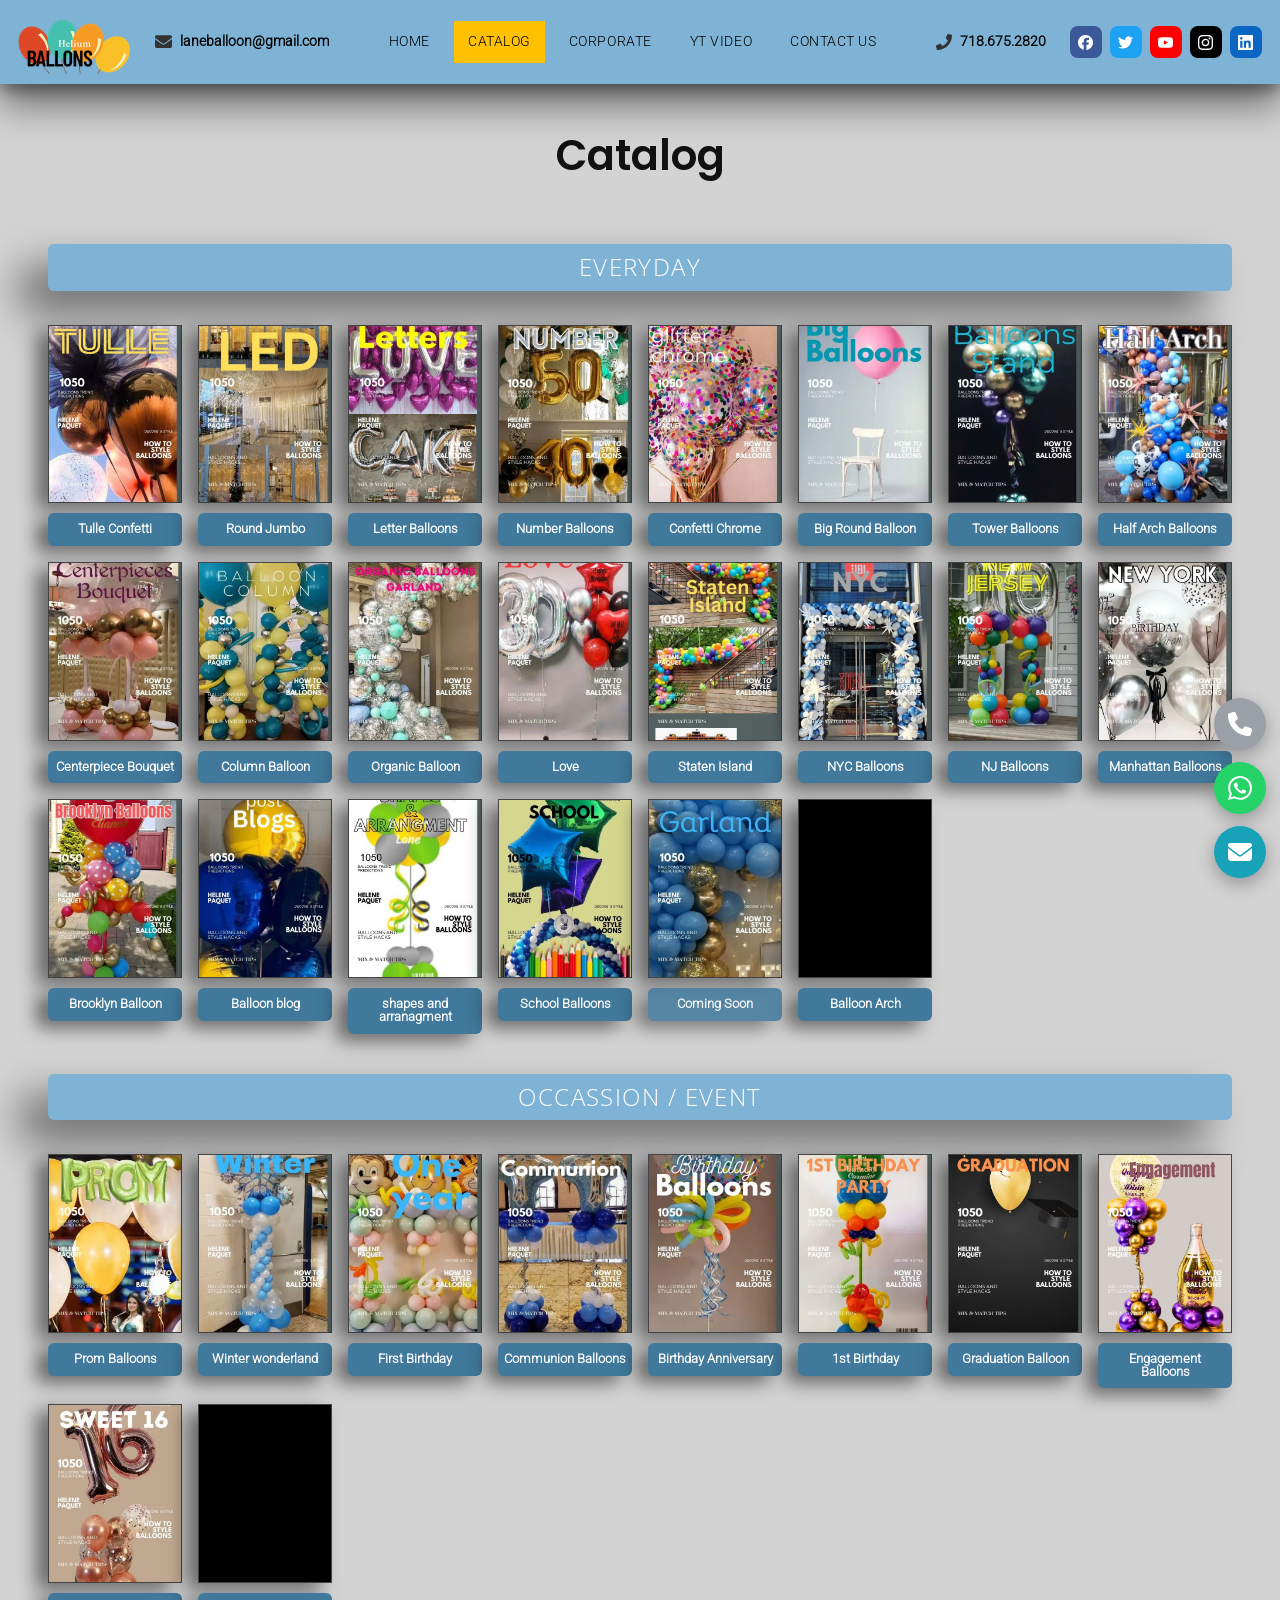
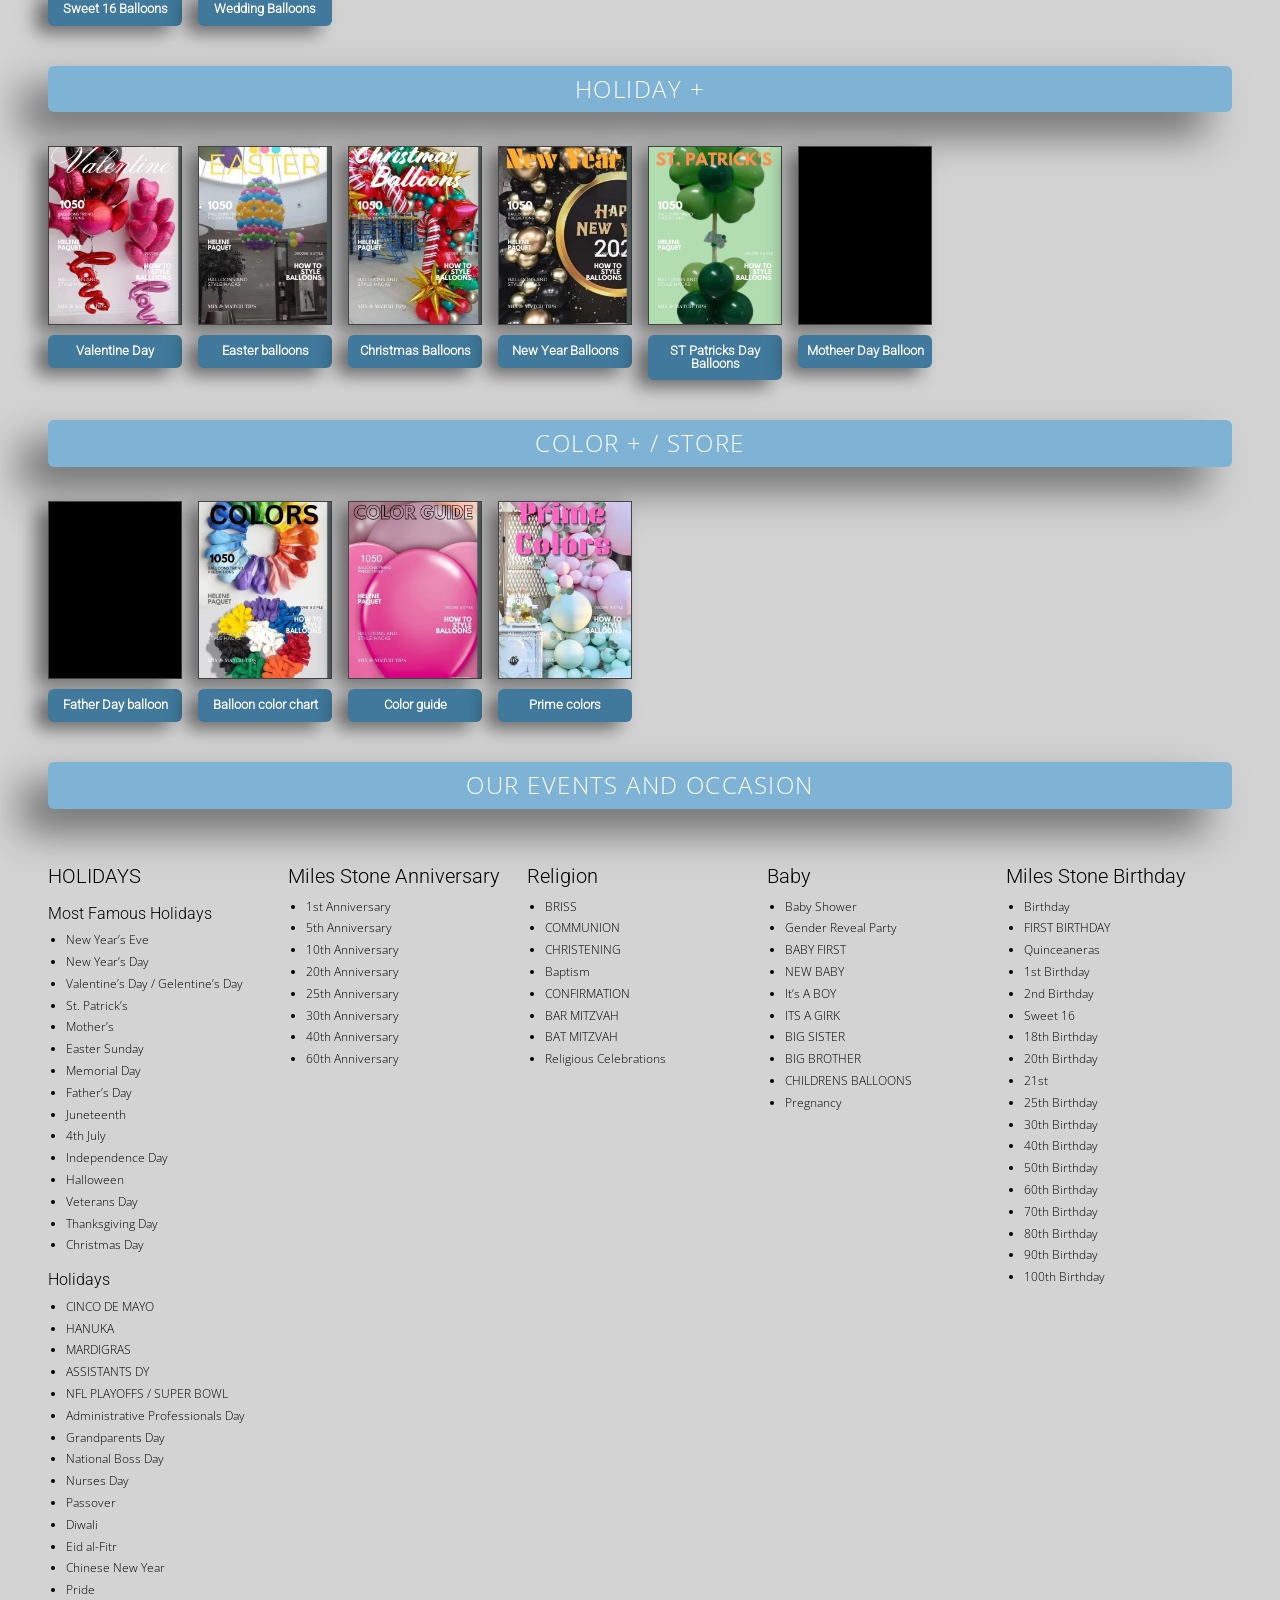
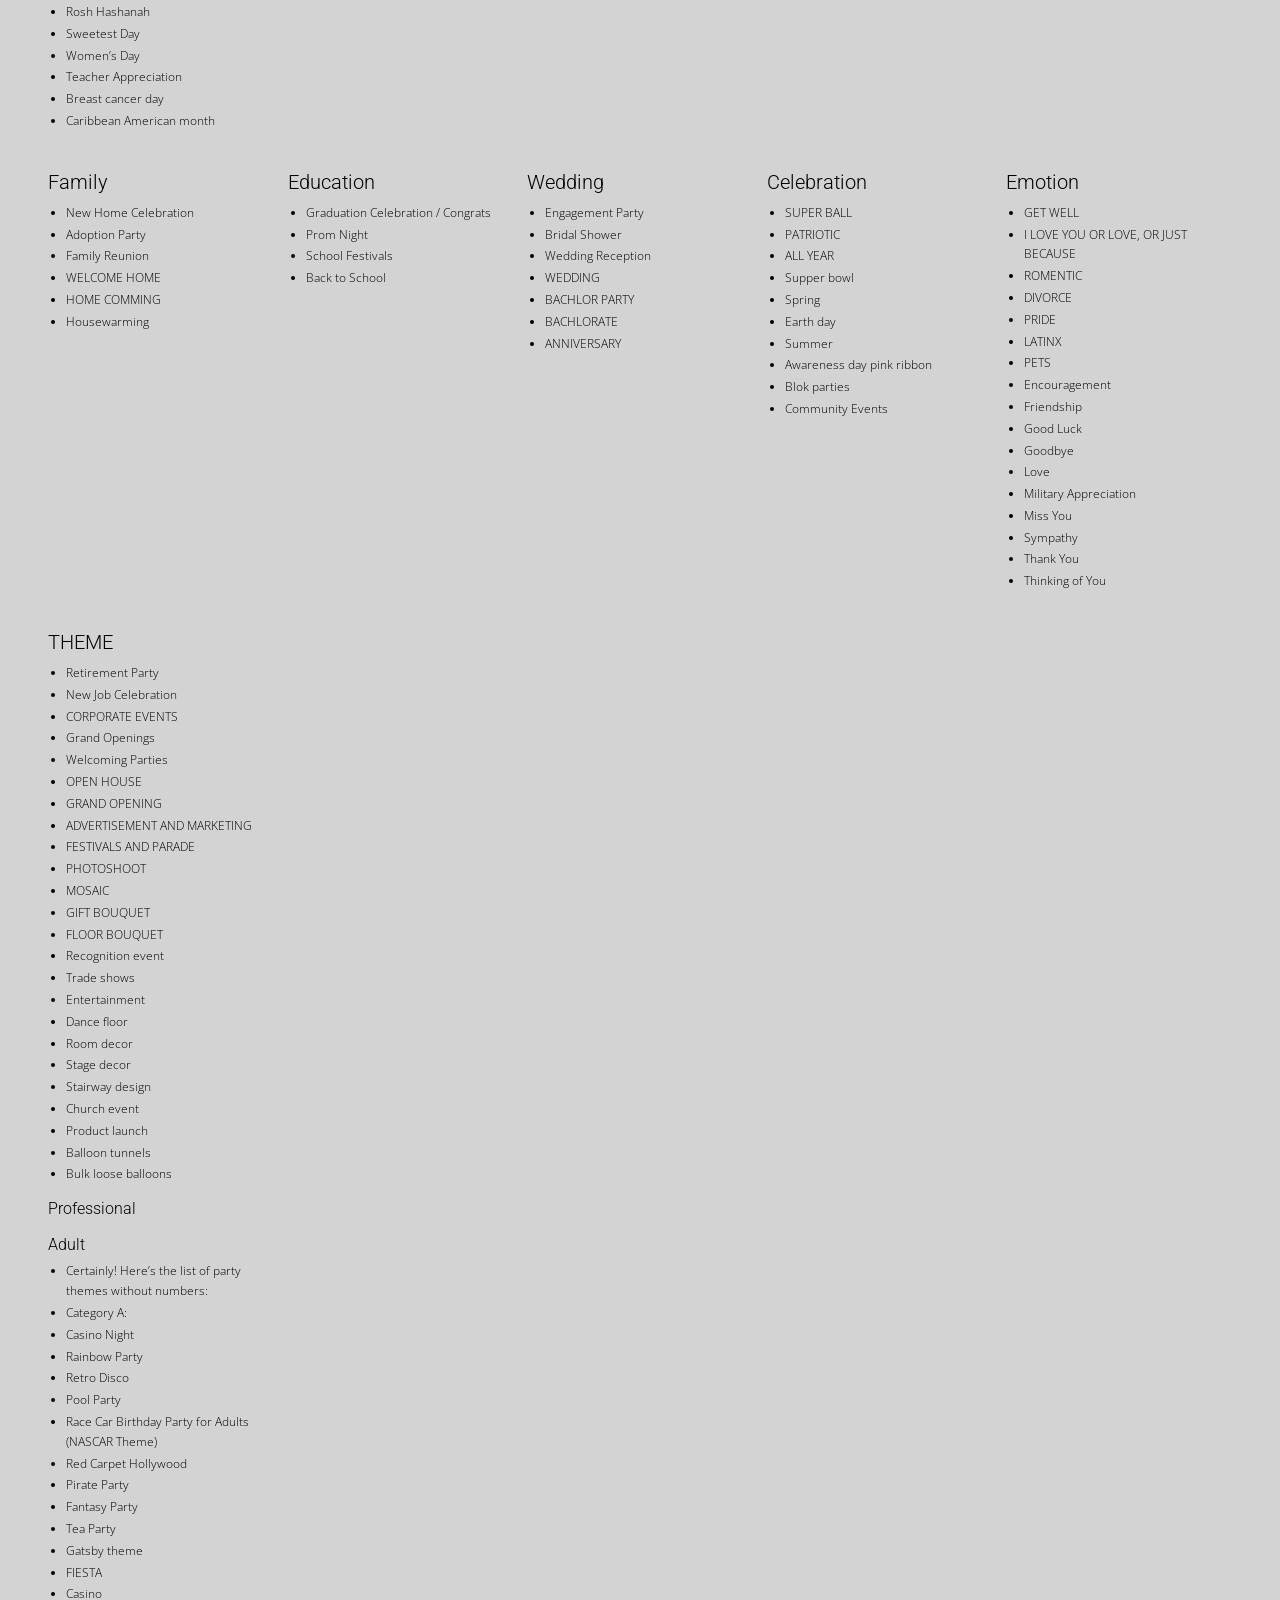
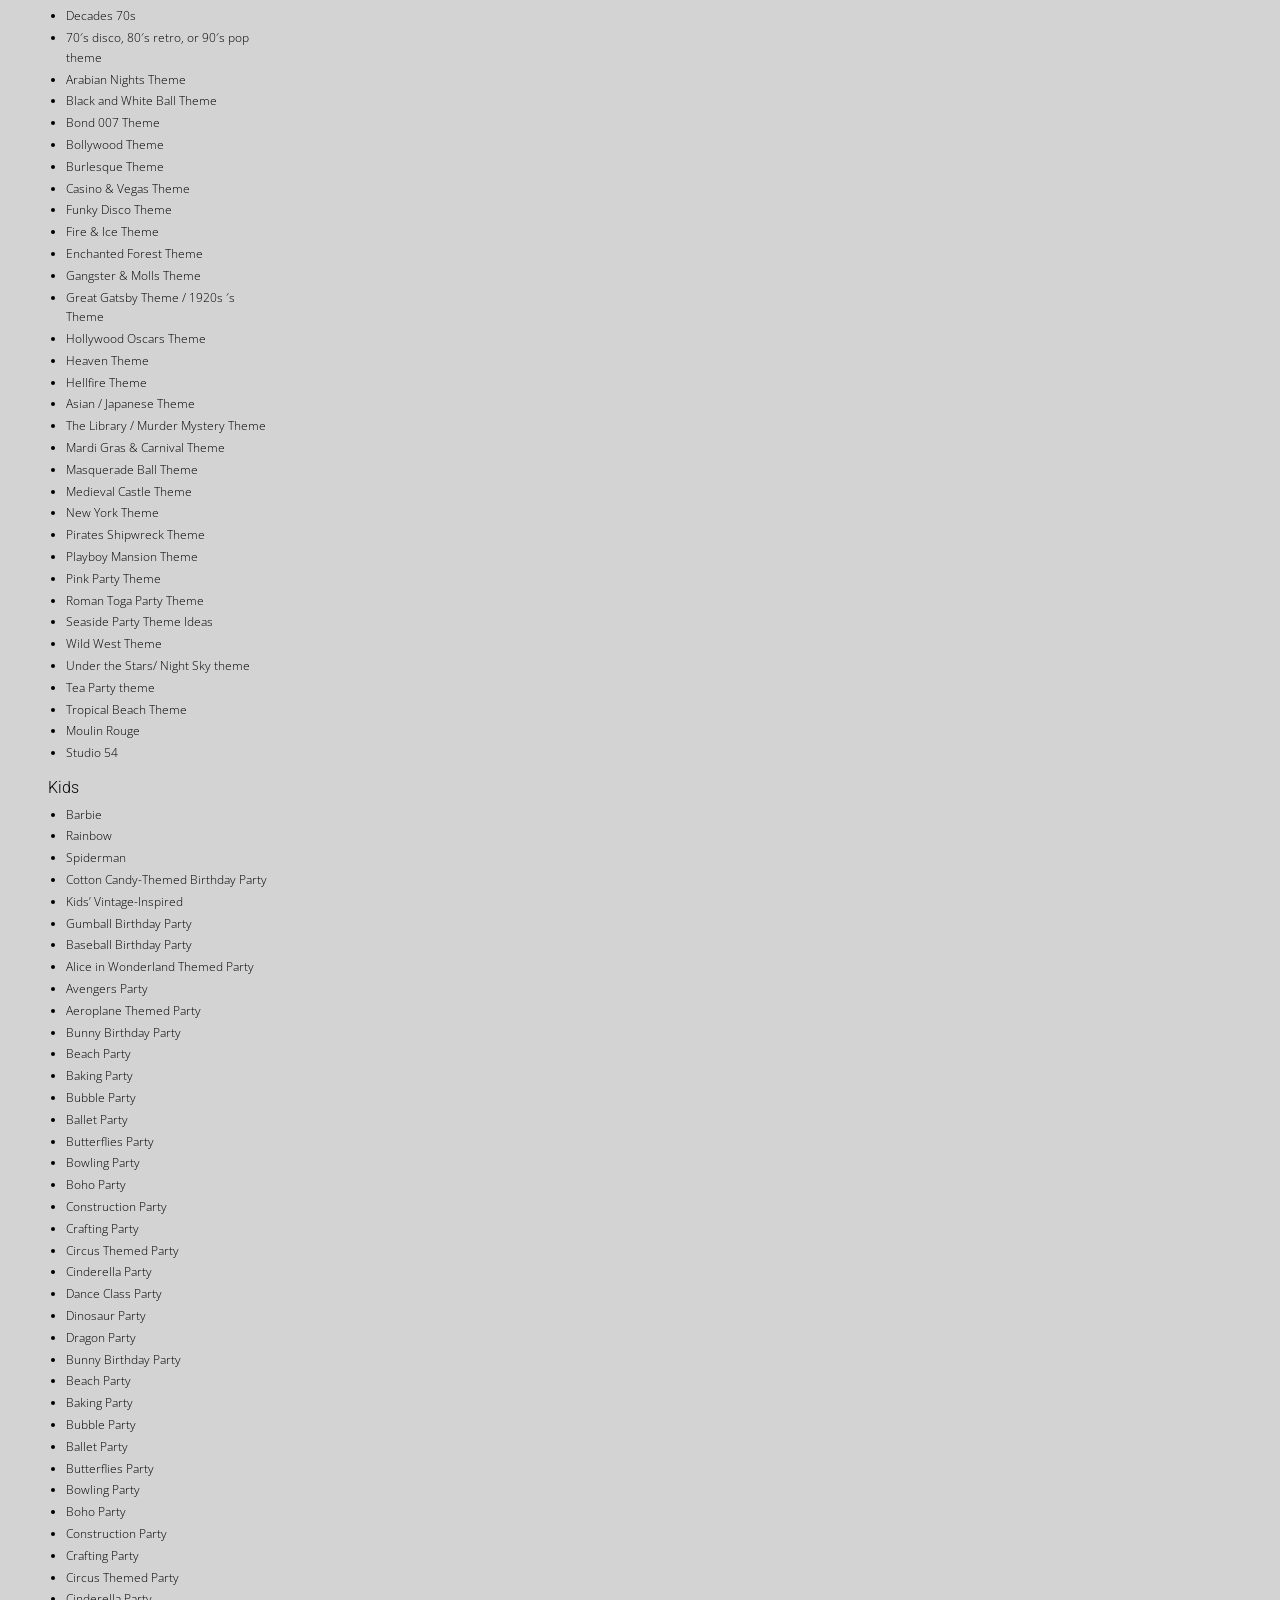
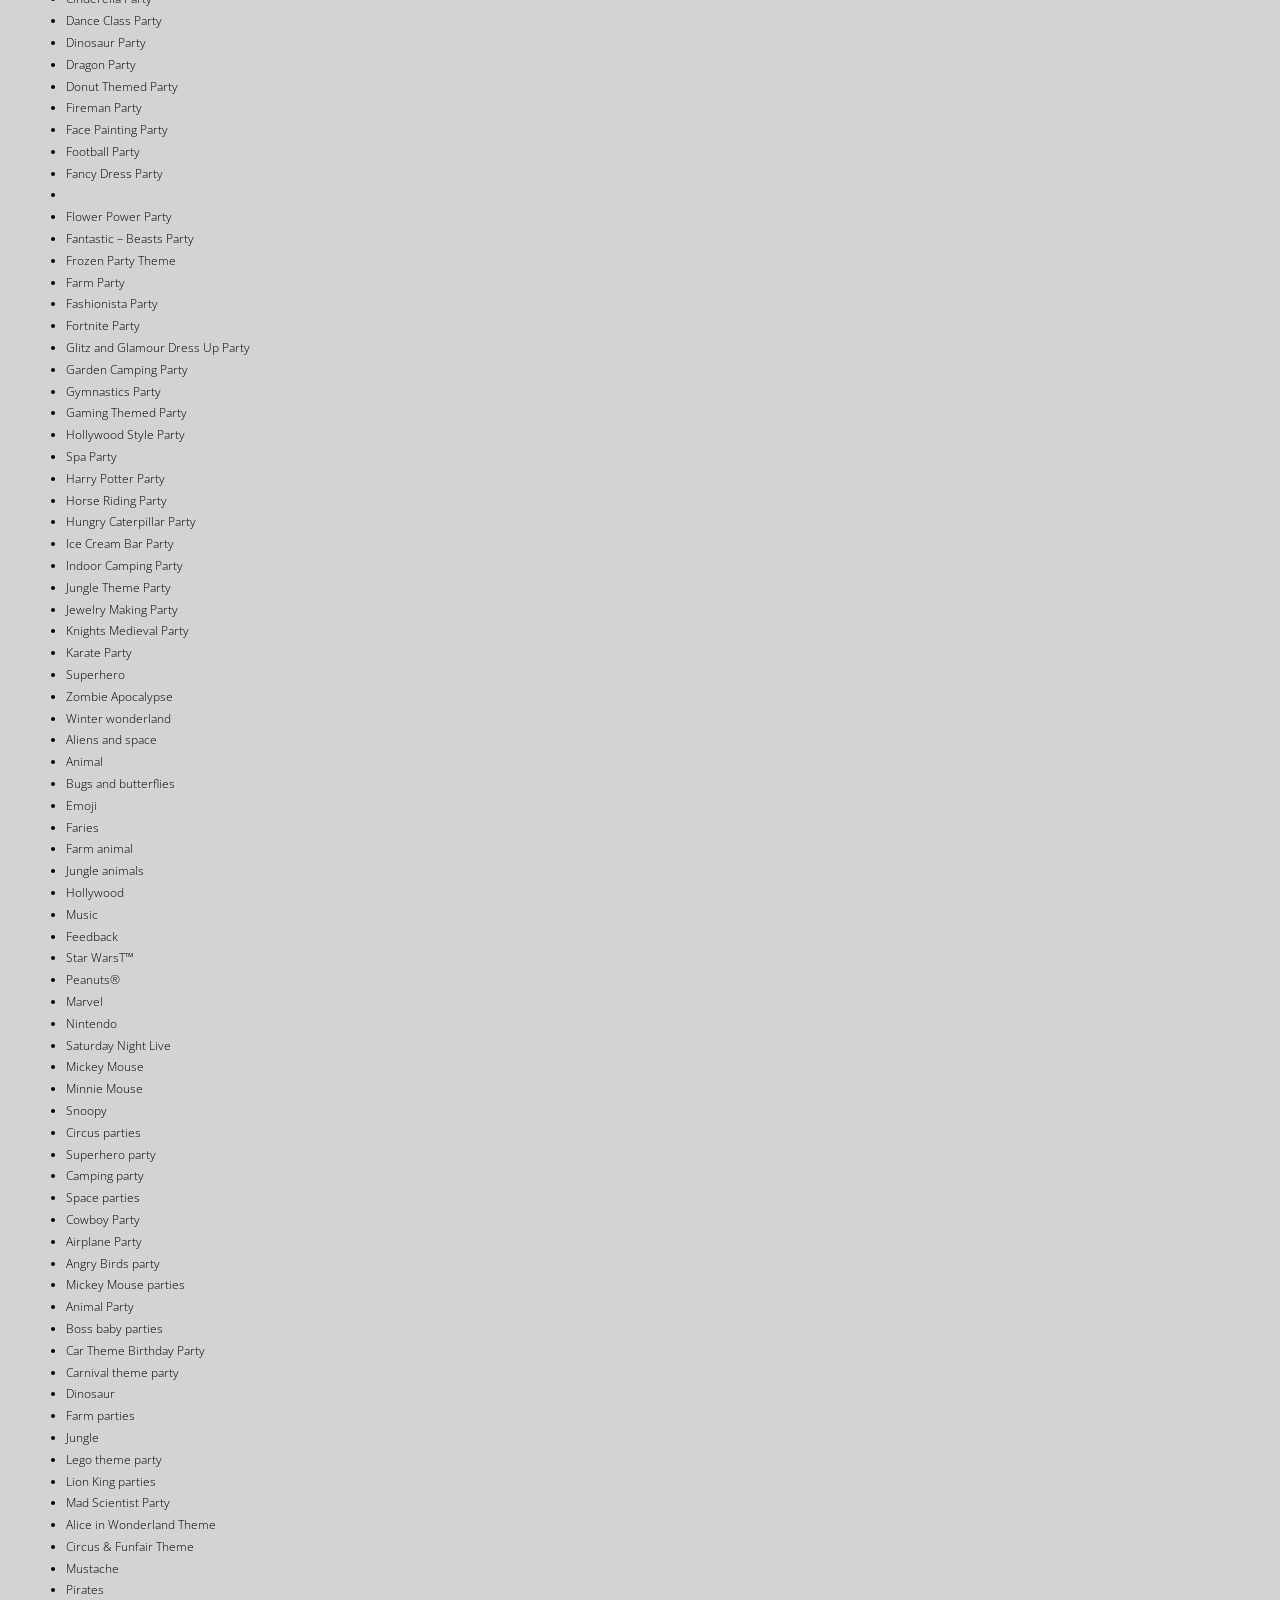
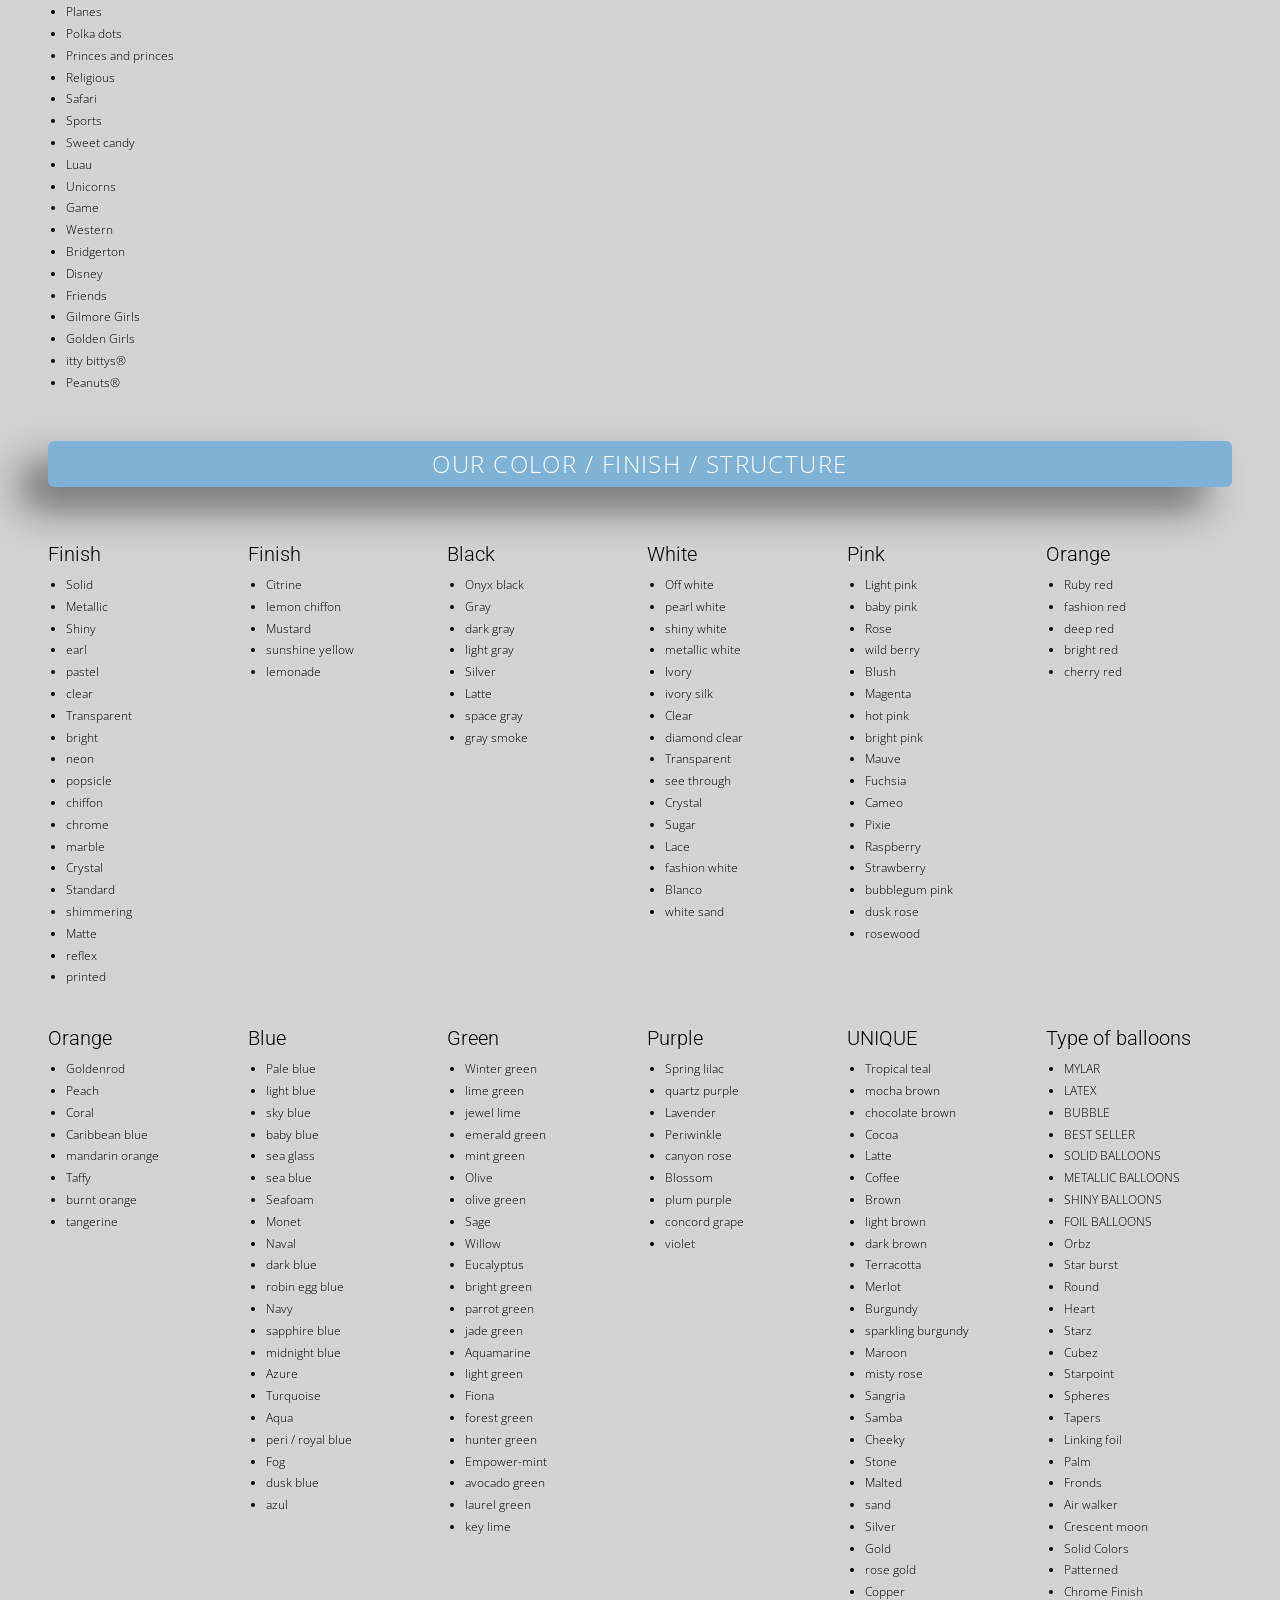
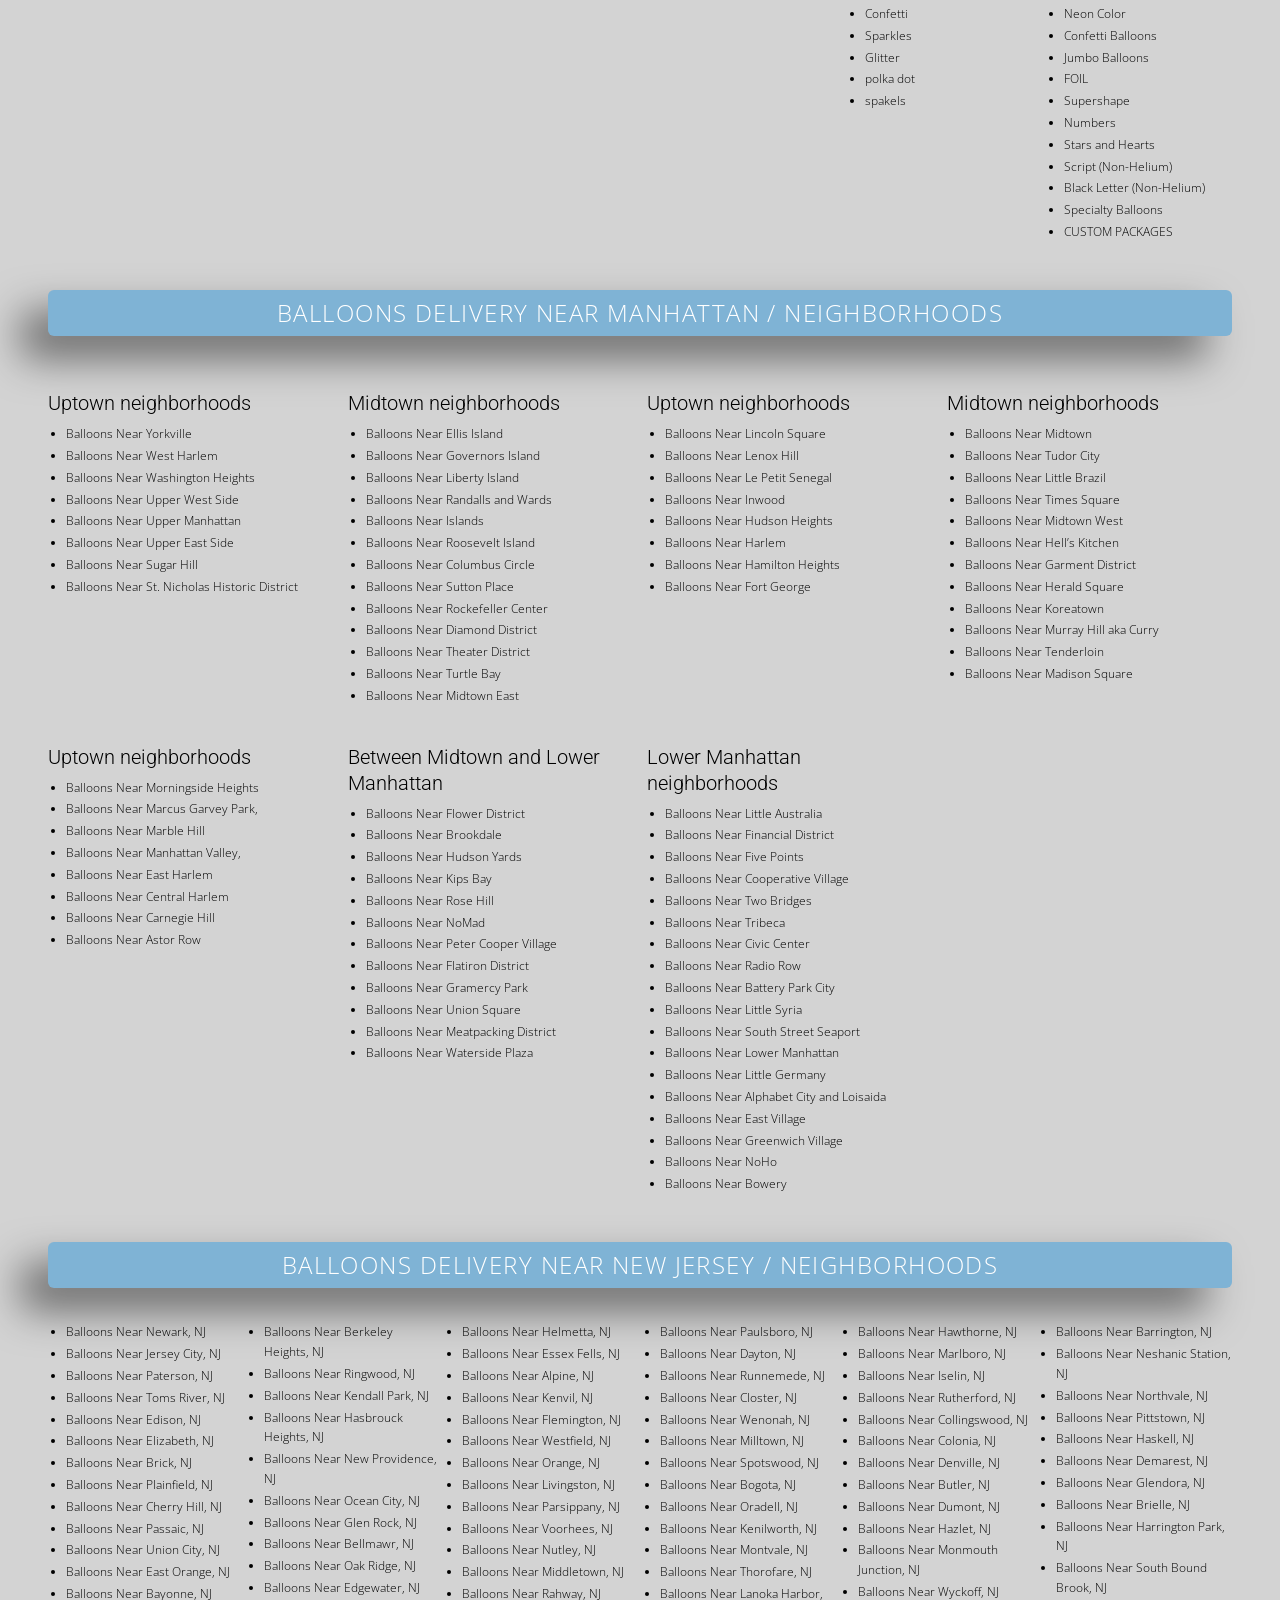
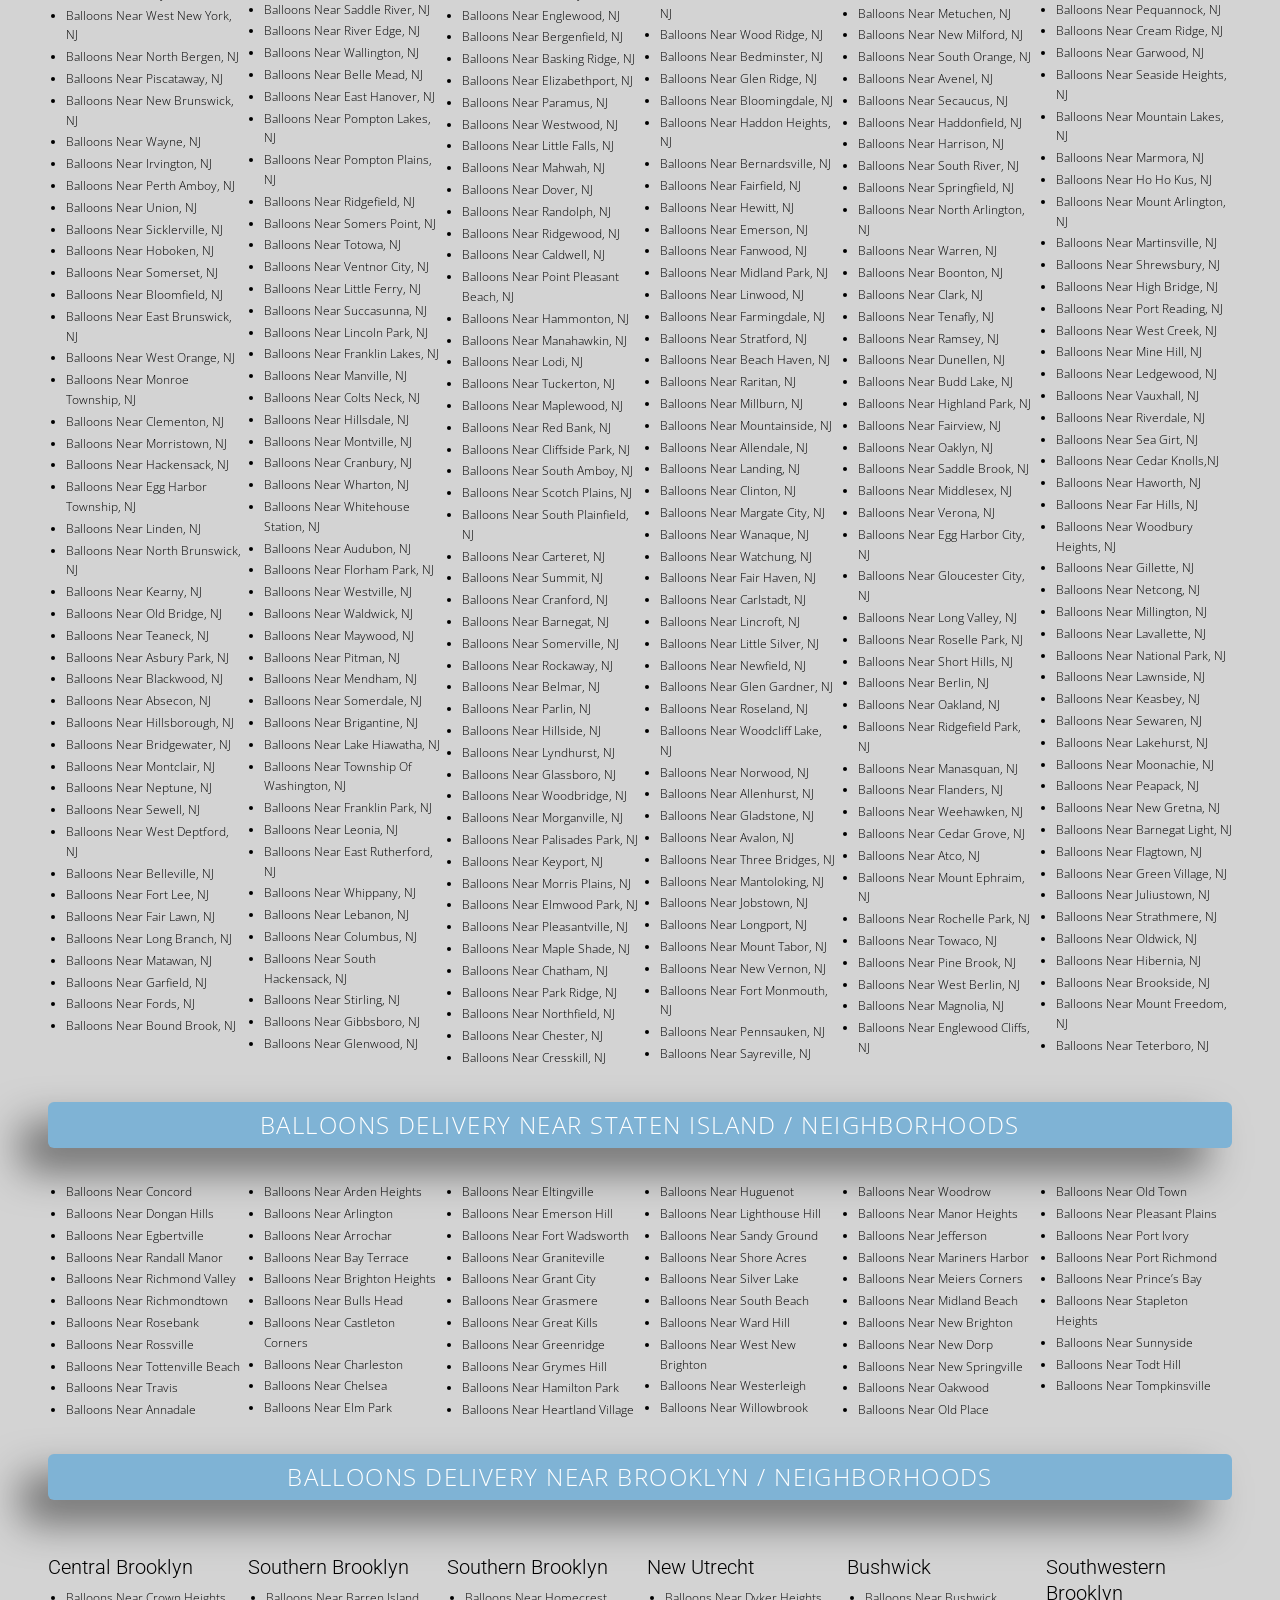
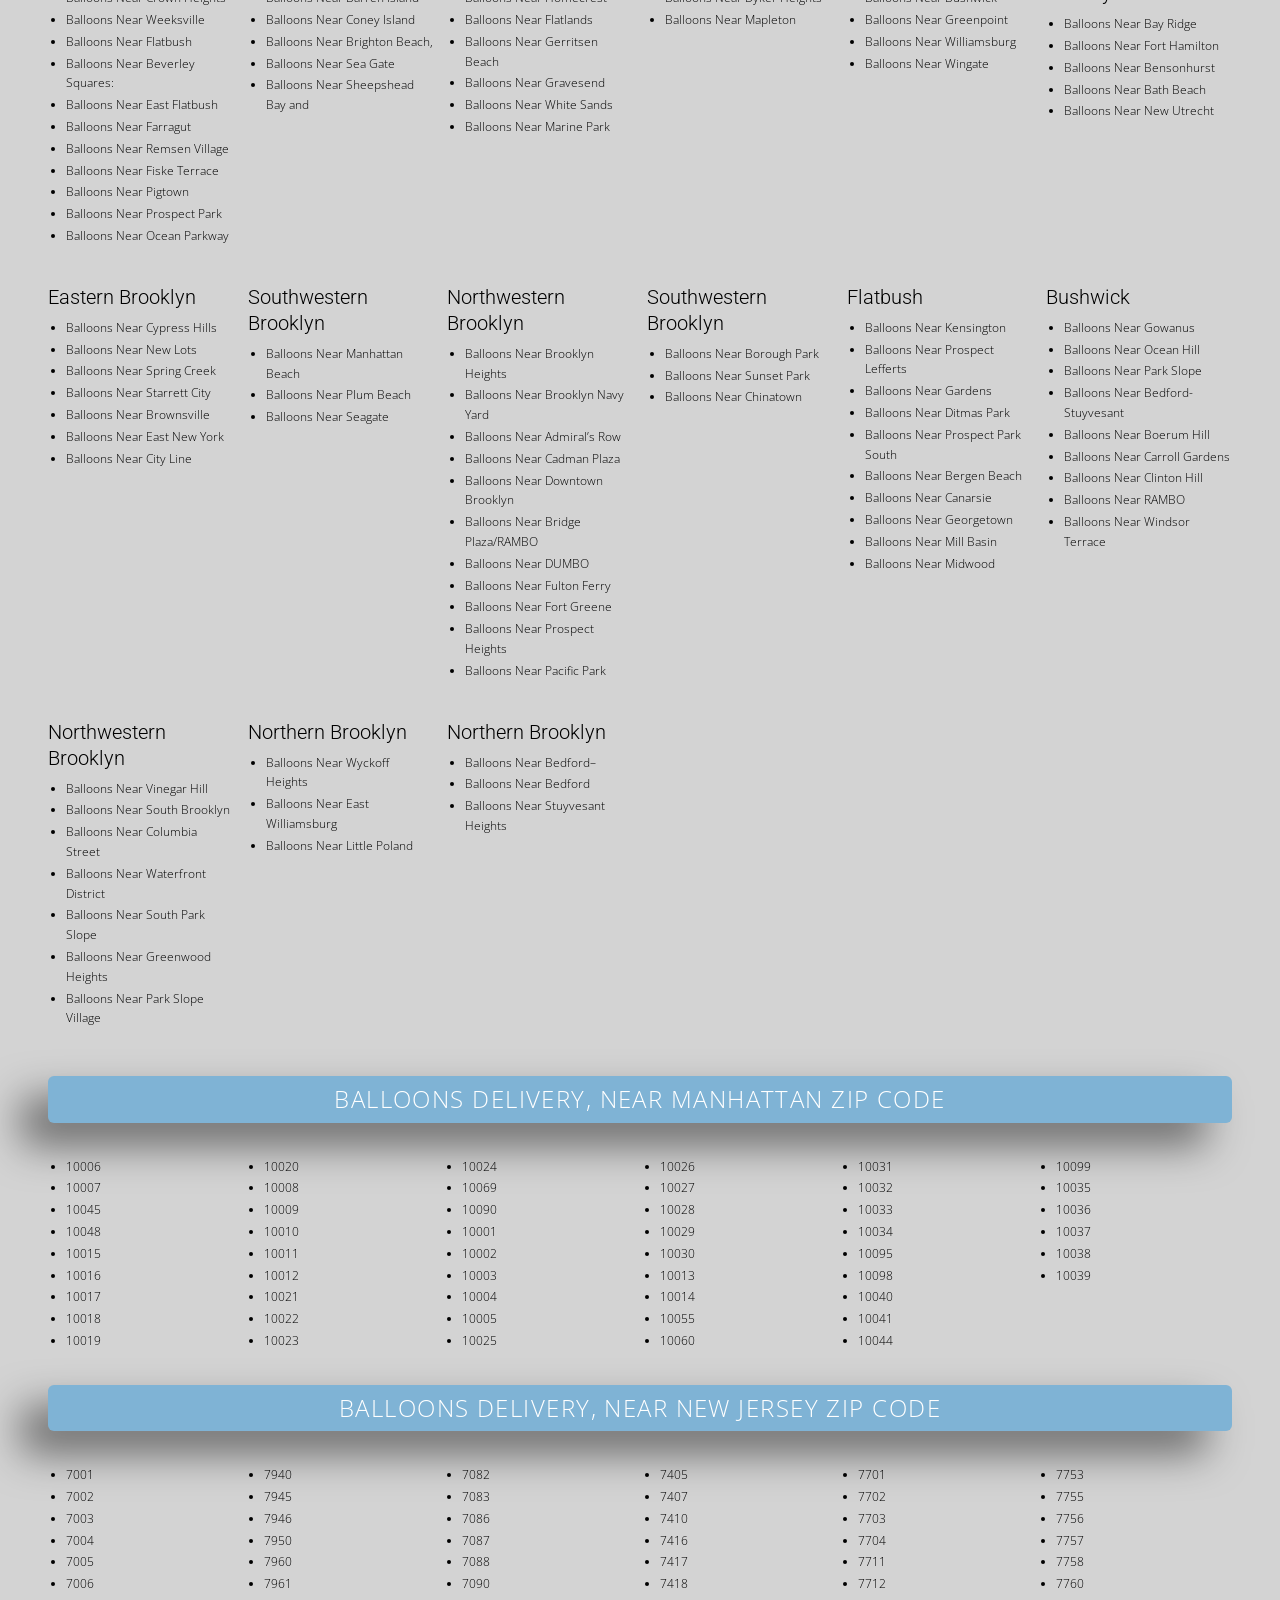
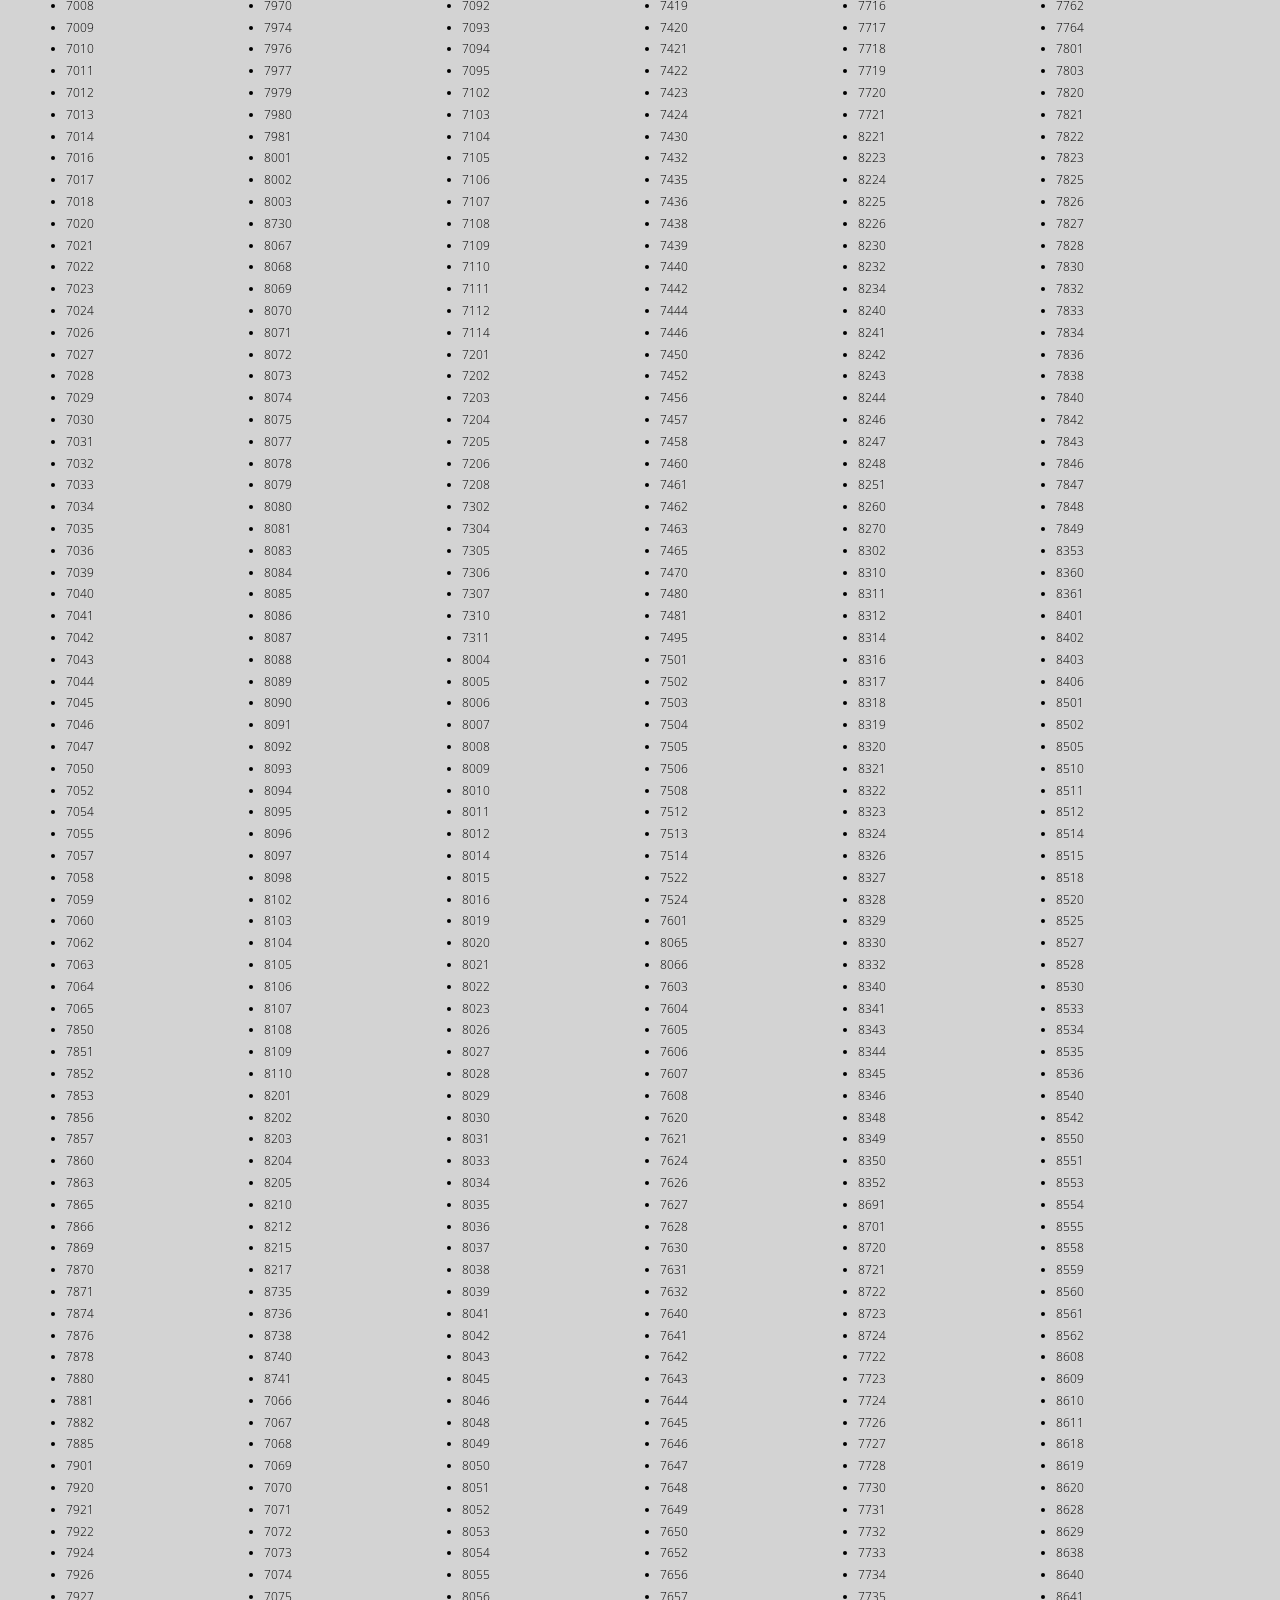
==== catalog/index.html @ b1f0510d "Import website package" ====
<!DOCTYPE html><html lang="en"> <head><meta charset="utf-8"><meta name="viewport" content="width=device-width, initial-scale=1"><title>Catalog - heliumballoonnearme.com</title><meta name="description" content="Browse the helium balloon catalog: everyday balloons, occasions and events, holidays, colors and finishes, delivery neighborhoods and zip codes across New York City, Brooklyn, Staten Island and New Jersey."><meta name="robots" content="index, follow"><link rel="canonical" href="https://heliumballoonnearme.com/catalog/"><meta property="og:type" content="website"><meta property="og:title" content="Catalog - heliumballoonnearme.com"><meta property="og:description" content="Browse the helium balloon catalog: everyday balloons, occasions and events, holidays, colors and finishes, delivery neighborhoods and zip codes across New York City, Brooklyn, Staten Island and New Jersey."><meta property="og:url" content="https://heliumballoonnearme.com/catalog/"><meta property="og:image" content="https://heliumballoonnearme.com/images/hero-bg.jpg"><meta name="twitter:card" content="summary_large_image"><link rel="icon" href="/favicon.ico" sizes="any"><link rel="icon" type="image/png" href="/images/favicon-512.png"><link rel="apple-touch-icon" href="/images/apple-touch-icon.png"><link rel="preload" as="font" type="font/woff2" href="/fonts/roboto-300-latin.woff2" crossorigin fetchpriority="high"><link rel="stylesheet" href="/_astro/catalog.ChU65OAz.css">
<style>.verify-row[data-astro-cid-5tfzaptf]{display:flex;align-items:center;border:1px solid #d3d3d3;border-radius:6px;background:#fafafa;padding:12px 16px;margin:6px 0 20px;max-width:340px}.verify-row[data-astro-cid-5tfzaptf] label[data-astro-cid-5tfzaptf]{display:flex;align-items:center;gap:10px;font-weight:400;margin:0;cursor:pointer}.verify-row[data-astro-cid-5tfzaptf] input[data-astro-cid-5tfzaptf]{width:20px;height:20px}
</style></head><body> <header class="site-header"> <div class="header-inner"> <a class="brand" href="/" aria-label="Helium Balloon Near Me home"> <img src="/_astro/helium-balloons-logo.BjkwI6jO_Z1QpyQK.png" alt="Helium Balloons logo with colorful balloons" loading="eager" fetchpriority="high" decoding="async" width="170" height="96"> </a> <div class="header-contact header-contact-email"> <svg aria-hidden="true" viewBox="0 0 512 512" width="17" height="17" fill="#333" xmlns="http://www.w3.org/2000/svg"><path d="M502.3 190.8c3.9-3.1 9.7-.2 9.7 4.7V400c0 26.5-21.5 48-48 48H48c-26.5 0-48-21.5-48-48V195.6c0-5 5.7-7.8 9.7-4.7 22.4 17.4 52.1 39.5 154.1 113.6 21.1 15.4 56.7 47.8 92.2 47.6 35.7.3 72-32.8 92.3-47.6 102-74.1 131.6-96.3 154-113.7zM256 320c23.2.4 56.6-29.2 73.4-41.4 132.7-96.3 142.8-104.7 173.4-128.7 5.8-4.5 9.2-11.5 9.2-18.9v-19c0-26.5-21.5-48-48-48H48C21.5 64 0 85.5 0 112v19c0 7.4 3.4 14.3 9.2 18.9 30.6 23.9 40.7 32.4 173.4 128.7 16.8 12.2 50.2 41.8 73.4 41.4z"></path></svg> <a href="mailto:balloonslane@gmail.com"><span class="hide-m">laneballoon@gmail.com</span><span style="display:none">mail</span></a> </div> <button class="nav-toggle" type="button" aria-label="Open menu" aria-expanded="false" aria-controls="mainNav">☰</button> <nav class="main-nav" id="mainNav" aria-label="Main navigation"> <a href="/" class="" >Home</a> <a href="/catalog/" class="active" >Catalog</a> <a href="/#corporate" class="" data-spy-link>Corporate</a> <a href="/#video" class="" data-spy-link>YT Video</a> <a href="/contact-us/" class="" >Contact Us</a> </nav> <div class="header-contact header-contact-phone"> <svg aria-hidden="true" viewBox="0 0 512 512" width="16" height="16" fill="#333" xmlns="http://www.w3.org/2000/svg"><path d="M493.4 24.6l-104-24c-11.3-2.6-22.9 3.3-27.5 13.9l-48 112c-4.2 9.8-1.4 21.3 6.9 28l60.6 49.6c-36 76.7-98.9 140.5-177.2 177.2l-49.6-60.6c-6.8-8.3-18.2-11.1-28-6.9l-112 48C3.9 366.5-2 378.1.6 389.4l24 104C27.1 504.2 36.7 512 48 512c256.1 0 464-207.5 464-464 0-11.2-7.7-20.9-18.6-23.4z"></path></svg> <a href="tel:7186752820">718.675.2820</a> </div> <div class="header-social" aria-label="Social links"> <a href="https://www.facebook.com/balloonslane/" target="_blank" rel="noopener" aria-label="Facebook"><img src="/images/social/facebook.svg" alt="" width="15" height="15" aria-hidden="true"></a> <a href="https://twitter.com/balloonslane" target="_blank" rel="noopener" aria-label="Twitter"><img src="/images/social/twitter.svg" alt="" width="15" height="15" aria-hidden="true"></a> <a href="https://www.youtube.com/channel/UCdsIWq3AVAGaRpFoQ8-T3CA" target="_blank" rel="noopener" aria-label="YouTube"><img src="/images/social/youtube.svg" alt="" width="15" height="15" aria-hidden="true"></a> <a href="https://www.instagram.com/balloonslane2/" target="_blank" rel="noopener" aria-label="Instagram"><img src="/images/social/instagram.svg" alt="" width="15" height="15" aria-hidden="true"></a> <a href="https://www.linkedin.com/in/balloonslane/" target="_blank" rel="noopener" aria-label="LinkedIn"><img src="/images/social/linkedin.svg" alt="" width="15" height="15" aria-hidden="true"></a> </div> </div> </header>  <main> <section class="catalog-hero"> <div class="container"> <h1>Catalog</h1> </div> </section> <div class="container catalog-wrap"> <section aria-label="EveryDay"><div class="band"><h2>EveryDay</h2></div><div class="prod-grid"><div class="prod-card"><img src="/_astro/tulle-confetti.B8RBjwCz_Z1pgKBz.avif" alt="Tulle Confetti helium balloons" loading="eager" fetchpriority="high" decoding="async" width="450" height="750"><a class="prod-btn" href="https://balloonsnumber.com/tulle-confetti" target="_blank" rel="noopener">Tulle Confetti</a></div><div class="prod-card"><img src="/_astro/round-jumbo.D7akDjpv_Z1D33Cw.avif" alt="Round Jumbo helium balloons" loading="eager" fetchpriority="high" decoding="async" width="450" height="750"><a class="prod-btn" href="https://balloonsnumber.com/round-jumbo-led-clear-personalize-balloons/" target="_blank" rel="noopener">Round Jumbo</a></div><div class="prod-card"><img src="/_astro/letter-balloons.CuW2fah8_Z6dsdI.avif" alt="Letter Balloons helium balloons" loading="eager" fetchpriority="high" decoding="async" width="450" height="750"><a class="prod-btn" href="https://balloonsnumber.com/letter-balloons/" target="_blank" rel="noopener">Letter Balloons</a></div><div class="prod-card"><img src="/_astro/number-balloons.BACMHKxj_fiwR7.avif" alt="Number Balloons helium balloons" loading="eager" fetchpriority="high" decoding="async" width="450" height="750"><a class="prod-btn" href="https://balloonsnumber.com/number-balloons/" target="_blank" rel="noopener">Number Balloons</a></div><div class="prod-card"><img src="/_astro/confetti-chrome.BlEAE0JY_HNi59.avif" alt="Confetti Chrome helium balloons" loading="eager" fetchpriority="high" decoding="async" width="450" height="750"><a class="prod-btn" href="https://balloonsnumber.com/confetti-chrome/" target="_blank" rel="noopener">Confetti Chrome</a></div><div class="prod-card"><img src="/_astro/big-round-balloon.CFZZ53dI_PPFKB.avif" alt="Big Round Balloon helium balloons" loading="eager" fetchpriority="high" decoding="async" width="450" height="750"><a class="prod-btn" href="https://balloonsnumber.com/big-round-balloons/" target="_blank" rel="noopener">Big Round Balloon</a></div><div class="prod-card"><img src="/_astro/tower-balloons.DVL_oAqG_Z2h8cRS.avif" alt="Tower Balloons helium balloons" loading="eager" fetchpriority="high" decoding="async" width="450" height="750"><a class="prod-btn" href="https://balloonsnumber.com/tower-balloons/" target="_blank" rel="noopener">Tower Balloons</a></div><div class="prod-card"><img src="/_astro/half-arch-balloons.Cawld8iV_1bfFDV.avif" alt="Half Arch Balloons helium balloons" loading="eager" fetchpriority="high" decoding="async" width="450" height="750"><a class="prod-btn" href="https://balloonsnumber.com/half-arch-balloons" target="_blank" rel="noopener">Half Arch Balloons</a></div><div class="prod-card"><img src="/_astro/centerpiece-bouquet.XpGo_JuC_Z25VNES.avif" alt="Centerpiece Bouquet helium balloons" loading="lazy" fetchpriority="auto" decoding="async" width="450" height="750"><a class="prod-btn" href="https://balloonsnumber.com/centerpiece-bouquet" target="_blank" rel="noopener">Centerpiece Bouquet</a></div><div class="prod-card"><img src="/_astro/column-balloon.DCTq076x_u6syM.avif" alt="Column Balloon helium balloons" loading="lazy" fetchpriority="auto" decoding="async" width="450" height="750"><a class="prod-btn" href="https://balloonsnumber.com/column-balloon" target="_blank" rel="noopener">Column Balloon</a></div><div class="prod-card"><img src="/_astro/organic-balloon.Cq9AFaGg_Kj4oC.avif" alt="Organic Balloon helium balloons" loading="lazy" fetchpriority="auto" decoding="async" width="450" height="750"><a class="prod-btn" href="https://balloonsnumber.com/organic-balloon" target="_blank" rel="noopener">Organic Balloon</a></div><div class="prod-card"><img src="/_astro/love-helium-balloons.BWB276HC_ZlaaIz.avif" alt="Love helium balloons" loading="lazy" fetchpriority="auto" decoding="async" width="450" height="750"><a class="prod-btn" href="https://balloonsnumber.com/love" target="_blank" rel="noopener">Love</a></div><div class="prod-card"><img src="/_astro/staten-island-helium-balloons.TlRwUUVw_1HeAI4.avif" alt="Staten Island helium balloons" loading="lazy" fetchpriority="auto" decoding="async" width="450" height="750"><a class="prod-btn" href="https://balloonsnumber.com/staten-island" target="_blank" rel="noopener">Staten Island</a></div><div class="prod-card"><img src="/_astro/nyc-helium-balloons.BRmB-MS9_1Mw0H.avif" alt="NYC Balloons helium balloons" loading="lazy" fetchpriority="auto" decoding="async" width="450" height="750"><a class="prod-btn" href="https://balloonsnumber.com/nyc-balloons" target="_blank" rel="noopener">NYC Balloons</a></div><div class="prod-card"><img src="/_astro/nj-helium-balloons.CizV70BI_ZDbksF.avif" alt="NJ Balloons helium balloons" loading="lazy" fetchpriority="auto" decoding="async" width="450" height="750"><a class="prod-btn" href="https://balloonsnumber.com/nj-balloons" target="_blank" rel="noopener">NJ Balloons</a></div><div class="prod-card"><img src="/_astro/manhattan-helium-balloons.KjoHVSnU_ZtbnKy.avif" alt="Manhattan Balloons helium balloons" loading="lazy" fetchpriority="auto" decoding="async" width="450" height="750"><a class="prod-btn" href="https://balloonsnumber.com/manhattan-balloons" target="_blank" rel="noopener">Manhattan Balloons</a></div><div class="prod-card"><img src="/_astro/brooklyn-helium-balloons.Cf-v__Je_Z15mKyQ.avif" alt="Brooklyn Balloon helium balloons" loading="lazy" fetchpriority="auto" decoding="async" width="450" height="750"><a class="prod-btn" href="https://balloonsnumber.com/brooklyn-balloons" target="_blank" rel="noopener">Brooklyn Balloon</a></div><div class="prod-card"><img src="/_astro/balloon-blog.CKbkW-rn_1Co7CC.avif" alt="Balloon blog helium balloons" loading="lazy" fetchpriority="auto" decoding="async" width="450" height="750"><a class="prod-btn" href="https://wordpress-520906-1667119.cloudwaysapps.com/balloon-blog/" target="_blank" rel="noopener">Balloon blog</a></div><div class="prod-card"><img src="/_astro/shapes-and-arranagment.CR736cby_YsIeV.avif" alt="shapes and arranagment helium balloons" loading="lazy" fetchpriority="auto" decoding="async" width="450" height="750"><a class="prod-btn" href="https://balloonsnumber.com/colors-chart" target="_blank" rel="noopener">shapes and arranagment</a></div><div class="prod-card"><img src="/_astro/school-balloons.BAa3zycE_Z1vd58e.avif" alt="School Balloons helium balloons" loading="lazy" fetchpriority="auto" decoding="async" width="450" height="750"><a class="prod-btn" href="https://balloonsnumber.com/school-balloons" target="_blank" rel="noopener">School Balloons</a></div><div class="prod-card"><img src="/_astro/coming-soon-balloon-garland.Dq7i8oz1_1p3oii.avif" alt="Coming soon helium balloon garland" loading="lazy" fetchpriority="auto" decoding="async" width="450" height="750"><span class="prod-btn static">Coming Soon</span></div><div class="prod-card"><img src="/_astro/wedding-balloons.-wQ2qwb7_Z1tvzYi.avif" alt="Balloon arch helium balloons" loading="lazy" fetchpriority="auto" decoding="async" width="450" height="750"><a class="prod-btn" href="https://balloonsnumber.com/balloon-arch" target="_blank" rel="noopener">Balloon Arch</a></div></div></section><section aria-label="Occassion / Event"><div class="band"><h2>Occassion / Event</h2></div><div class="prod-grid"><div class="prod-card"><img src="/_astro/prom-balloons.od_Ne5HD_Zyh5Qe.avif" alt="Prom Balloons helium balloons" loading="lazy" fetchpriority="auto" decoding="async" width="450" height="750"><a class="prod-btn" href="https://balloonsnumber.com/prom-balloons" target="_blank" rel="noopener">Prom Balloons</a></div><div class="prod-card"><img src="/_astro/winter-wonderland.CHfP13yh_UaNtN.avif" alt="Winter wonderland helium balloons" loading="lazy" fetchpriority="auto" decoding="async" width="450" height="750"><a class="prod-btn" href="https://balloonsnumber.com/winter-wonderland" target="_blank" rel="noopener">Winter wonderland</a></div><div class="prod-card"><img src="/_astro/first-birthday.D6fk8E9z_LJ7yD.avif" alt="First Birthday helium balloons" loading="lazy" fetchpriority="auto" decoding="async" width="450" height="750"><a class="prod-btn" href="https://balloonsnumber.com/first-birthday-balloon" target="_blank" rel="noopener">First Birthday</a></div><div class="prod-card"><img src="/_astro/communion-balloons.okEwEwzN_Z2o2XA2.avif" alt="Communion Balloons helium balloons" loading="lazy" fetchpriority="auto" decoding="async" width="450" height="750"><a class="prod-btn" href="https://balloonsnumber.com/communion-balloons" target="_blank" rel="noopener">Communion Balloons</a></div><div class="prod-card"><img src="/_astro/birthday-anniversary.CTBKq_UC_Z2qbRRc.avif" alt="Birthday Anniversary helium balloons" loading="lazy" fetchpriority="auto" decoding="async" width="450" height="750"><a class="prod-btn" href="https://balloonsnumber.com/birthday-anniversary" target="_blank" rel="noopener">Birthday Anniversary</a></div><div class="prod-card"><img src="/_astro/1st-birthday.DYC3Jh9X_ZJc9wT.avif" alt="1st Birthday helium balloons" loading="lazy" fetchpriority="auto" decoding="async" width="450" height="750"><a class="prod-btn" href="https://balloonsnumber.com/1st-birthday" target="_blank" rel="noopener">1st Birthday</a></div><div class="prod-card"><img src="/_astro/graduation-balloon.J8WQ4Hs9_Z2pqncF.avif" alt="Graduation Balloon helium balloons" loading="lazy" fetchpriority="auto" decoding="async" width="450" height="750"><a class="prod-btn" href="https://balloonsnumber.com/graduation-balloon/" target="_blank" rel="noopener">Graduation Balloon</a></div><div class="prod-card"><img src="/_astro/engagement-balloons.Dt5Z5j5-_ZcKhe4.avif" alt="Engagement Balloons helium balloons" loading="lazy" fetchpriority="auto" decoding="async" width="450" height="750"><a class="prod-btn" href="https://balloonsnumber.com/engagement-balloons/" target="_blank" rel="noopener">Engagement Balloons</a></div><div class="prod-card"><img src="/_astro/sweet-16-balloons.ChOoywIK_Z2wucrQ.avif" alt="Sweet 16 Balloons helium balloons" loading="lazy" fetchpriority="auto" decoding="async" width="450" height="750"><a class="prod-btn" href="https://balloonsnumber.com/sweet-16-balloons" target="_blank" rel="noopener">Sweet 16 Balloons</a></div><div class="prod-card"><img src="/_astro/wedding-balloons.-wQ2qwb7_Z1tvzYi.avif" alt="Wedding Balloons helium balloons" loading="lazy" fetchpriority="auto" decoding="async" width="450" height="750"><a class="prod-btn" href="https://balloonsnumber.com/wedding-balloons" target="_blank" rel="noopener">Wedding Balloons</a></div></div></section><section aria-label="Holiday +"><div class="band"><h2>Holiday +</h2></div><div class="prod-grid"><div class="prod-card"><img src="/_astro/valentine-day.CbcSlBNF_28Gozq.avif" alt="Valentine Day helium balloons" loading="lazy" fetchpriority="auto" decoding="async" width="450" height="750"><a class="prod-btn" href="https://balloonsnumber.com/engagement-balloons/" target="_blank" rel="noopener">Valentine Day</a></div><div class="prod-card"><img src="/_astro/easter-balloons.Q_STM-3A_Z2v05cJ.avif" alt="Easter balloons helium balloons" loading="lazy" fetchpriority="auto" decoding="async" width="450" height="750"><a class="prod-btn" href="https://balloonsnumber.com/easter-balloons-2/" target="_blank" rel="noopener">Easter balloons</a></div><div class="prod-card"><img src="/_astro/christmas-balloons.DS5PNRON_ZexDn0.avif" alt="Christmas Balloons helium balloons" loading="lazy" fetchpriority="auto" decoding="async" width="450" height="750"><a class="prod-btn" href="https://balloonsnumber.com/christmas-balloons" target="_blank" rel="noopener">Christmas Balloons</a></div><div class="prod-card"><img src="/_astro/new-year-balloons.CLeTs54R_1YDRFK.avif" alt="New Year Balloons helium balloons" loading="lazy" fetchpriority="auto" decoding="async" width="450" height="750"><a class="prod-btn" href="https://balloonsnumber.com/new-year-balloons-2" target="_blank" rel="noopener">New Year Balloons</a></div><div class="prod-card"><img src="/_astro/st-patricks-day-balloons.DqhuGNfu_Z12CM9u.avif" alt="ST Patricks Day Balloons helium balloons" loading="lazy" fetchpriority="auto" decoding="async" width="450" height="750"><a class="prod-btn" href="https://balloonsnumber.com/st-patricks-day-balloons" target="_blank" rel="noopener">ST Patricks Day Balloons</a></div><div class="prod-card"><img src="/_astro/wedding-balloons.-wQ2qwb7_Z1tvzYi.avif" alt="Motheer Day Balloon helium balloons" loading="lazy" fetchpriority="auto" decoding="async" width="450" height="750"><a class="prod-btn" href="https://balloonsnumber.com/motheer-day-balloon" target="_blank" rel="noopener">Motheer Day Balloon</a></div></div></section><section aria-label="Color + / Store"><div class="band"><h2>Color + / Store</h2></div><div class="prod-grid"><div class="prod-card"><img src="/_astro/wedding-balloons.-wQ2qwb7_Z1tvzYi.avif" alt="Father Day balloon helium balloons" loading="lazy" fetchpriority="auto" decoding="async" width="450" height="750"><a class="prod-btn" href="https://balloonsnumber.com/father-day-balloon" target="_blank" rel="noopener">Father Day balloon</a></div><div class="prod-card"><img src="/_astro/balloon-color-chart.4L4AAU11_FSChA.avif" alt="Balloon color chart helium balloons" loading="lazy" fetchpriority="auto" decoding="async" width="450" height="750"><a class="prod-btn" href="https://balloonsnumber.com/colors-chart" target="_blank" rel="noopener">Balloon color chart</a></div><div class="prod-card"><img src="/_astro/color-guide.C_tI_ebI_Z1xzQdf.avif" alt="Color guide helium balloons" loading="lazy" fetchpriority="auto" decoding="async" width="450" height="750"><a class="prod-btn" href="https://balloonsnumber.com/color-guide" target="_blank" rel="noopener">Color guide</a></div><div class="prod-card"><img src="/_astro/prime-colors.DF7cTdDV_2s1viH.avif" alt="Prime colors helium balloons" loading="lazy" fetchpriority="auto" decoding="async" width="450" height="750"><a class="prod-btn" href="https://balloonsnumber.com/prime-colors" target="_blank" rel="noopener">Prime colors</a></div></div></section> <section class="loc-section centered-blocks" aria-label="Our events and occasion"> <div class="band"><h2>Our events and OCCASION</h2></div> <div class="blocks-grid blocks-grid--5"> <div class="cat-block"> <h3>HOLIDAYS</h3> <div> <h4>Most Famous Holidays</h4> <ul class="mini-list"> <li>New Year’s Eve</li><li>New Year’s Day</li><li>Valentine’s Day / Gelentine’s Day</li><li>St. Patrick’s</li><li>Mother’s</li><li>Easter Sunday</li><li>Memorial Day</li><li>Father’s Day</li><li>Juneteenth</li><li>4th July</li><li>Independence Day</li><li>Halloween</li><li>Veterans Day</li><li>Thanksgiving Day</li><li>Christmas Day</li> </ul> </div><div> <h4>Holidays</h4> <ul class="mini-list"> <li>CINCO DE MAYO</li><li>HANUKA</li><li>MARDIGRAS</li><li>ASSISTANTS DY</li><li>NFL PLAYOFFS / SUPER BOWL</li><li>Administrative Professionals Day</li><li>Grandparents Day</li><li>National Boss Day</li><li>Nurses Day</li><li>Passover</li><li>Diwali</li><li>Eid al-Fitr</li><li>Chinese New Year</li><li>Pride</li><li>Rosh Hashanah</li><li>Sweetest Day</li><li>Women’s Day</li><li>Teacher Appreciation</li><li>Breast cancer day</li><li>Caribbean American month</li> </ul> </div> </div><div class="cat-block"> <h3>Miles Stone Anniversary</h3> <div>  <ul class="mini-list"> <li>1st Anniversary</li><li>5th Anniversary</li><li>10th Anniversary</li><li>20th Anniversary</li><li>25th Anniversary</li><li>30th Anniversary</li><li>40th Anniversary</li><li>60th Anniversary</li> </ul> </div> </div><div class="cat-block"> <h3>Religion</h3> <div>  <ul class="mini-list"> <li>BRISS</li><li>COMMUNION</li><li>CHRISTENING</li><li>Baptism</li><li>CONFIRMATION</li><li>BAR MITZVAH</li><li>BAT MITZVAH</li><li>Religious Celebrations</li> </ul> </div> </div><div class="cat-block"> <h3>Baby</h3> <div>  <ul class="mini-list"> <li>Baby Shower</li><li>Gender Reveal Party</li><li>BABY FIRST</li><li>NEW BABY</li><li>It’s A BOY</li><li>ITS A GIRK</li><li>BIG SISTER</li><li>BIG BROTHER</li><li>CHILDRENS BALLOONS</li><li>Pregnancy</li> </ul> </div> </div><div class="cat-block"> <h3>Miles Stone Birthday</h3> <div>  <ul class="mini-list"> <li>Birthday</li><li>FIRST BIRTHDAY</li><li>Quinceaneras</li><li>1st Birthday</li><li>2nd Birthday</li><li>Sweet 16</li><li>18th Birthday</li><li>20th Birthday</li><li>21st</li><li>25th Birthday</li><li>30th Birthday</li><li>40th Birthday</li><li>50th Birthday</li><li>60th Birthday</li><li>70th Birthday</li><li>80th Birthday</li><li>90th Birthday</li><li>100th Birthday</li> </ul> </div> </div><div class="cat-block"> <h3>Family</h3> <div>  <ul class="mini-list"> <li>New Home Celebration</li><li>Adoption Party</li><li>Family Reunion</li><li>WELCOME HOME</li><li>HOME COMMING</li><li>Housewarming</li> </ul> </div> </div><div class="cat-block"> <h3>Education</h3> <div>  <ul class="mini-list"> <li>Graduation Celebration / Congrats</li><li>Prom Night</li><li>School Festivals</li><li>Back to School</li> </ul> </div> </div><div class="cat-block"> <h3>Wedding</h3> <div>  <ul class="mini-list"> <li>Engagement Party</li><li>Bridal Shower</li><li>Wedding Reception</li><li>WEDDING</li><li>BACHLOR PARTY</li><li>BACHLORATE</li><li>ANNIVERSARY</li> </ul> </div> </div><div class="cat-block"> <h3>Celebration</h3> <div>  <ul class="mini-list"> <li>SUPER BALL</li><li>PATRIOTIC</li><li>ALL YEAR</li><li>Supper bowl</li><li>Spring</li><li>Earth day</li><li>Summer</li><li>Awareness day pink ribbon</li><li>Blok parties</li><li>Community Events</li> </ul> </div> </div><div class="cat-block"> <h3>Emotion</h3> <div>  <ul class="mini-list"> <li>GET WELL</li><li>I LOVE YOU OR LOVE, OR JUST BECAUSE</li><li>ROMENTIC</li><li>DIVORCE</li><li>PRIDE</li><li>LATINX</li><li>PETS</li><li>Encouragement</li><li>Friendship</li><li>Good Luck</li><li>Goodbye</li><li>Love</li><li>Military Appreciation</li><li>Miss You</li><li>Sympathy</li><li>Thank You</li><li>Thinking of You</li> </ul> </div> </div><div class="cat-block"> <h3>THEME</h3> <div>  <ul class="mini-list"> <li>Retirement Party</li><li>New Job Celebration</li><li>CORPORATE EVENTS</li><li>Grand Openings</li><li>Welcoming Parties</li><li>OPEN HOUSE</li><li>GRAND OPENING</li><li>ADVERTISEMENT AND MARKETING</li><li>FESTIVALS AND PARADE</li><li>PHOTOSHOOT</li><li>MOSAIC</li><li>GIFT BOUQUET</li><li>FLOOR BOUQUET</li><li>Recognition event</li><li>Trade shows</li><li>Entertainment</li><li>Dance floor</li><li>Room decor</li><li>Stage decor</li><li>Stairway design</li><li>Church event</li><li>Product launch</li><li>Balloon tunnels</li><li>Bulk loose balloons</li> </ul> </div><div> <h4>Professional</h4>  </div><div> <h4>Adult</h4> <ul class="mini-list"> <li>Certainly! Here’s the list of party themes without numbers:</li><li>Category A:</li><li>Casino Night</li><li>Rainbow Party</li><li>Retro Disco</li><li>Pool Party</li><li>Race Car Birthday Party for Adults (NASCAR Theme)</li><li>Red Carpet Hollywood</li><li>Pirate Party</li><li>Fantasy Party</li><li>Tea Party</li><li>Gatsby theme</li><li>FIESTA</li><li>Casino</li><li>Decades 70s</li><li>70′s disco, 80′s retro, or 90′s pop theme</li><li>Arabian Nights Theme</li><li>Black and White Ball Theme</li><li>Bond 007 Theme</li><li>Bollywood Theme</li><li>Burlesque Theme</li><li>Casino &amp; Vegas Theme</li><li>Funky Disco Theme</li><li>Fire &amp; Ice Theme</li><li>Enchanted Forest Theme</li><li>Gangster &amp; Molls Theme</li><li>Great Gatsby Theme / 1920s ′s Theme</li><li>Hollywood Oscars Theme</li><li>Heaven Theme</li><li>Hellfire Theme</li><li>Asian / Japanese Theme</li><li>The Library / Murder Mystery Theme</li><li>Mardi Gras &amp; Carnival Theme</li><li>Masquerade Ball Theme</li><li>Medieval Castle Theme</li><li>New York Theme</li><li>Pirates Shipwreck Theme</li><li>Playboy Mansion Theme</li><li>Pink Party Theme</li><li>Roman Toga Party Theme</li><li>Seaside Party Theme Ideas</li><li>Wild West Theme</li><li>Under the Stars/ Night Sky theme</li><li>Tea Party theme</li><li>Tropical Beach Theme</li><li>Moulin Rouge</li><li>Studio 54</li> </ul> </div><div> <h4>Kids</h4> <ul class="mini-list"> <li>Barbie</li><li>Rainbow</li><li>Spiderman</li><li>Cotton Candy-Themed Birthday Party</li><li>Kids’ Vintage-Inspired</li><li>Gumball Birthday Party</li><li>Baseball Birthday Party</li><li>Alice in Wonderland Themed Party</li><li>Avengers Party</li><li>Aeroplane Themed Party</li><li>Bunny Birthday Party</li><li>Beach Party</li><li>Baking Party</li><li>Bubble Party</li><li>Ballet Party</li><li>Butterflies Party</li><li>Bowling Party</li><li>Boho Party</li><li>Construction Party</li><li>Crafting Party</li><li>Circus Themed Party</li><li>Cinderella Party</li><li>Dance Class Party</li><li>Dinosaur Party</li><li>Dragon Party</li><li>Bunny Birthday Party</li><li>Beach Party</li><li>Baking Party</li><li>Bubble Party</li><li>Ballet Party</li><li>Butterflies Party</li><li>Bowling Party</li><li>Boho Party</li><li>Construction Party</li><li>Crafting Party</li><li>Circus Themed Party</li><li>Cinderella Party</li><li>Dance Class Party</li><li>Dinosaur Party</li><li>Dragon Party</li><li>Donut Themed Party</li><li>Fireman Party</li><li>Face Painting Party</li><li>Football Party</li><li>Fancy Dress Party</li><li></li><li>Flower Power Party</li><li>Fantastic – Beasts Party</li><li>Frozen Party Theme</li><li>Farm Party</li><li>Fashionista Party</li><li>Fortnite Party</li><li>Glitz and Glamour Dress Up Party</li><li>Garden Camping Party</li><li>Gymnastics Party</li><li>Gaming Themed Party</li><li>Hollywood Style Party</li><li>Spa Party</li><li>Harry Potter Party</li><li>Horse Riding Party</li><li>Hungry Caterpillar Party</li><li>Ice Cream Bar Party</li><li>Indoor Camping Party</li><li>Jungle Theme Party</li><li>Jewelry Making Party</li><li>Knights Medieval Party</li><li>Karate Party</li><li>Superhero</li><li>Zombie Apocalypse</li><li>Winter wonderland</li><li>Aliens and space</li><li>Animal</li><li>Bugs and butterflies</li><li>Emoji</li><li>Faries</li><li>Farm animal</li><li>Jungle animals</li><li>Hollywood</li><li>Music</li><li>Feedback</li><li>Star WarsT™</li><li>Peanuts®</li><li>Marvel</li><li>Nintendo</li><li>Saturday Night Live</li><li>Mickey Mouse</li><li>Minnie Mouse</li><li>Snoopy</li><li>Circus parties</li><li>Superhero party</li><li>Camping party</li><li>Space parties</li><li>Cowboy Party</li><li>Airplane Party</li><li>Angry Birds party</li><li>Mickey Mouse parties</li><li>Animal Party</li><li>Boss baby parties</li><li>Car Theme Birthday Party</li><li>Carnival theme party</li><li>Dinosaur</li><li>Farm parties</li><li>Jungle</li><li>Lego theme party</li><li>Lion King parties</li><li>Mad Scientist Party</li><li>Alice in Wonderland Theme</li><li>Circus &amp; Funfair Theme</li><li>Mustache</li><li>Pirates</li><li>Planes</li><li>Polka dots</li><li>Princes and princes</li><li>Religious</li><li>Safari</li><li>Sports</li><li>Sweet candy</li><li>Luau</li><li>Unicorns</li><li>Game</li><li>Western</li><li>Bridgerton</li><li>Disney</li><li>Friends</li><li>Gilmore Girls</li><li>Golden Girls</li><li>itty bittys®</li><li>Peanuts®</li> </ul> </div> </div> </div> </section> <section class="loc-section centered-blocks" aria-label="Our color, finish and structure"> <div class="band"><h2>Our Color / FINISH / structure</h2></div> <div class="blocks-grid blocks-grid--6"> <div class="cat-block"> <h3>Finish</h3> <div>  <ul class="mini-list"> <li>Solid</li><li>Metallic</li><li>Shiny</li><li>earl</li><li>pastel</li><li>clear</li><li>Transparent</li><li>bright</li><li>neon</li><li>popsicle</li><li>chiffon</li><li>chrome</li><li>marble</li><li>Crystal</li><li>Standard</li><li>shimmering</li><li>Matte</li><li>reflex</li><li>printed</li> </ul> </div> </div><div class="cat-block"> <h3>Finish</h3> <div>  <ul class="mini-list"> <li>Citrine</li><li>lemon chiffon</li><li>Mustard</li><li>sunshine yellow</li><li>lemonade</li> </ul> </div> </div><div class="cat-block"> <h3>Black</h3> <div>  <ul class="mini-list"> <li>Onyx black</li><li>Gray</li><li>dark gray</li><li>light gray</li><li>Silver</li><li>Latte</li><li>space gray</li><li>gray smoke</li> </ul> </div> </div><div class="cat-block"> <h3>White</h3> <div>  <ul class="mini-list"> <li>Off white</li><li>pearl white</li><li>shiny white</li><li>metallic white</li><li>Ivory</li><li>ivory silk</li><li>Clear</li><li>diamond clear</li><li>Transparent</li><li>see through</li><li>Crystal</li><li>Sugar</li><li>Lace</li><li>fashion white</li><li>Blanco</li><li>white sand</li> </ul> </div> </div><div class="cat-block"> <h3>Pink</h3> <div>  <ul class="mini-list"> <li>Light pink</li><li>baby pink</li><li>Rose</li><li>wild berry</li><li>Blush</li><li>Magenta</li><li>hot pink</li><li>bright pink</li><li>Mauve</li><li>Fuchsia</li><li>Cameo</li><li>Pixie</li><li>Raspberry</li><li>Strawberry</li><li>bubblegum pink</li><li>dusk rose</li><li>rosewood</li> </ul> </div> </div><div class="cat-block"> <h3>Orange</h3> <div>  <ul class="mini-list"> <li>Ruby red</li><li>fashion red</li><li>deep red</li><li>bright red</li><li>cherry red</li> </ul> </div> </div><div class="cat-block"> <h3>Orange</h3> <div>  <ul class="mini-list"> <li>Goldenrod</li><li>Peach</li><li>Coral</li><li>Caribbean blue</li><li>mandarin orange</li><li>Taffy</li><li>burnt orange</li><li>tangerine</li> </ul> </div> </div><div class="cat-block"> <h3>Blue</h3> <div>  <ul class="mini-list"> <li>Pale blue</li><li>light blue</li><li>sky blue</li><li>baby blue</li><li>sea glass</li><li>sea blue</li><li>Seafoam</li><li>Monet</li><li>Naval</li><li>dark blue</li><li>robin egg blue</li><li>Navy</li><li>sapphire blue</li><li>midnight blue</li><li>Azure</li><li>Turquoise</li><li>Aqua</li><li>peri / royal blue</li><li>Fog</li><li>dusk blue</li><li>azul</li> </ul> </div> </div><div class="cat-block"> <h3>Green</h3> <div>  <ul class="mini-list"> <li>Winter green</li><li>lime green</li><li>jewel lime</li><li>emerald green</li><li>mint green</li><li>Olive</li><li>olive green</li><li>Sage</li><li>Willow</li><li>Eucalyptus</li><li>bright green</li><li>parrot green</li><li>jade green</li><li>Aquamarine</li><li>light green</li><li>Fiona</li><li>forest green</li><li>hunter green</li><li>Empower-mint</li><li>avocado green</li><li>laurel green</li><li>key lime</li> </ul> </div> </div><div class="cat-block"> <h3>Purple</h3> <div>  <ul class="mini-list"> <li>Spring lilac</li><li>quartz purple</li><li>Lavender</li><li>Periwinkle</li><li>canyon rose</li><li>Blossom</li><li>plum purple</li><li>concord grape</li><li>violet</li> </ul> </div> </div><div class="cat-block"> <h3>UNIQUE</h3> <div>  <ul class="mini-list"> <li>Tropical teal</li><li>mocha brown</li><li>chocolate brown</li><li>Cocoa</li><li>Latte</li><li>Coffee</li><li>Brown</li><li>light brown</li><li>dark brown</li><li>Terracotta</li><li>Merlot</li><li>Burgundy</li><li>sparkling burgundy</li><li>Maroon</li><li>misty rose</li><li>Sangria</li><li>Samba</li><li>Cheeky</li><li>Stone</li><li>Malted</li><li>sand</li><li>Silver</li><li>Gold</li><li>rose gold</li><li>Copper</li><li>Confetti</li><li>Sparkles</li><li>Glitter</li><li>polka dot</li><li>spakels</li> </ul> </div> </div><div class="cat-block"> <h3>Type of balloons</h3> <div>  <ul class="mini-list"> <li>MYLAR</li><li>LATEX</li><li>BUBBLE</li><li>BEST SELLER</li><li>SOLID BALLOONS</li><li>METALLIC BALLOONS</li><li>SHINY BALLOONS</li><li>FOIL BALLOONS</li><li>Orbz</li><li>Star burst</li><li>Round</li><li>Heart</li><li>Starz</li><li>Cubez</li><li>Starpoint</li><li>Spheres</li><li>Tapers</li><li>Linking foil</li><li>Palm</li><li>Fronds</li><li>Air walker</li><li>Crescent moon</li><li>Solid Colors</li><li>Patterned</li><li>Chrome Finish</li><li>Neon Color</li><li>Confetti Balloons</li><li>Jumbo Balloons</li><li>FOIL</li><li>Supershape</li><li>Numbers</li><li>Stars and Hearts</li><li>Script (Non-Helium)</li><li>Black Letter (Non-Helium)</li><li>Specialty Balloons</li><li>CUSTOM PACKAGES</li> </ul> </div> </div> </div> </section> <section class="loc-section" aria-label="Balloons delivery near Manhattan neighborhoods"> <div class="band"><h2>Balloons Delivery Near Manhattan / Neighborhoods</h2></div> <div class="blocks-grid blocks-grid--4"> <div class="cat-block"> <h3>Uptown neighborhoods</h3> <div>  <ul class="mini-list"> <li>Balloons Near Yorkville</li><li>Balloons Near West Harlem</li><li>Balloons Near Washington Heights</li><li>Balloons Near Upper West Side</li><li>Balloons Near Upper Manhattan</li><li>Balloons Near Upper East Side</li><li>Balloons Near Sugar Hill</li><li>Balloons Near St. Nicholas Historic District</li> </ul> </div> </div><div class="cat-block"> <h3>Midtown neighborhoods</h3> <div>  <ul class="mini-list"> <li>Balloons Near Ellis Island</li><li>Balloons Near Governors Island</li><li>Balloons Near Liberty Island</li><li>Balloons Near Randalls and Wards</li><li>Balloons Near Islands</li><li>Balloons Near Roosevelt Island</li><li>Balloons Near Columbus Circle</li><li>Balloons Near Sutton Place</li><li>Balloons Near Rockefeller Center</li><li>Balloons Near Diamond District</li><li>Balloons Near Theater District</li><li>Balloons Near Turtle Bay</li><li>Balloons Near Midtown East</li> </ul> </div> </div><div class="cat-block"> <h3>Uptown neighborhoods</h3> <div>  <ul class="mini-list"> <li>Balloons Near Lincoln Square</li><li>Balloons Near Lenox Hill</li><li>Balloons Near Le Petit Senegal</li><li>Balloons Near Inwood</li><li>Balloons Near Hudson Heights</li><li>Balloons Near Harlem</li><li>Balloons Near Hamilton Heights</li><li>Balloons Near Fort George</li> </ul> </div> </div><div class="cat-block"> <h3>Midtown neighborhoods</h3> <div>  <ul class="mini-list"> <li>Balloons Near Midtown</li><li>Balloons Near Tudor City</li><li>Balloons Near Little Brazil</li><li>Balloons Near Times Square</li><li>Balloons Near Midtown West</li><li>Balloons Near Hell’s Kitchen</li><li>Balloons Near Garment District</li><li>Balloons Near Herald Square</li><li>Balloons Near Koreatown</li><li>Balloons Near Murray Hill aka Curry</li><li>Balloons Near Tenderloin</li><li>Balloons Near Madison Square</li> </ul> </div> </div><div class="cat-block"> <h3>Uptown neighborhoods</h3> <div>  <ul class="mini-list"> <li>Balloons Near Morningside Heights</li><li>Balloons Near Marcus Garvey Park,</li><li>Balloons Near Marble Hill</li><li>Balloons Near Manhattan Valley,</li><li>Balloons Near East Harlem</li><li>Balloons Near Central Harlem</li><li>Balloons Near Carnegie Hill</li><li>Balloons Near Astor Row</li> </ul> </div> </div><div class="cat-block"> <h3>Between Midtown and Lower Manhattan</h3> <div>  <ul class="mini-list"> <li>Balloons Near Flower District</li><li>Balloons Near Brookdale</li><li>Balloons Near Hudson Yards</li><li>Balloons Near Kips Bay</li><li>Balloons Near Rose Hill</li><li>Balloons Near NoMad</li><li>Balloons Near Peter Cooper Village</li><li>Balloons Near Flatiron District</li><li>Balloons Near Gramercy Park</li><li>Balloons Near Union Square</li><li>Balloons Near Meatpacking District</li><li>Balloons Near Waterside Plaza</li> </ul> </div> </div><div class="cat-block"> <h3>Lower Manhattan neighborhoods</h3> <div>  <ul class="mini-list"> <li>Balloons Near Little Australia</li><li>Balloons Near Financial District</li><li>Balloons Near Five Points</li><li>Balloons Near Cooperative Village</li><li>Balloons Near Two Bridges</li><li>Balloons Near Tribeca</li><li>Balloons Near Civic Center</li><li>Balloons Near Radio Row</li><li>Balloons Near Battery Park City</li><li>Balloons Near Little Syria</li><li>Balloons Near South Street Seaport</li><li>Balloons Near Lower Manhattan</li><li>Balloons Near Little Germany</li><li>Balloons Near Alphabet City and Loisaida</li><li>Balloons Near East Village</li><li>Balloons Near Greenwich Village</li><li>Balloons Near NoHo</li><li>Balloons Near Bowery</li> </ul> </div> </div> </div> </section> <section class="loc-section" aria-label="Balloons delivery near New Jersey neighborhoods"> <div class="band"><h2>Balloons Delivery Near New Jersey / Neighborhoods</h2></div> <ul class="loc-grid"> <li>Balloons Near Newark, NJ</li><li>Balloons Near Jersey City, NJ</li><li>Balloons Near Paterson, NJ</li><li>Balloons Near Toms River, NJ</li><li>Balloons Near Edison, NJ</li><li>Balloons Near Elizabeth, NJ</li><li>Balloons Near Brick, NJ</li><li>Balloons Near Plainfield, NJ</li><li>Balloons Near Cherry Hill, NJ</li><li>Balloons Near Passaic, NJ</li><li>Balloons Near Union City, NJ</li><li>Balloons Near East Orange, NJ</li><li>Balloons Near Bayonne, NJ</li><li>Balloons Near West New York, NJ</li><li>Balloons Near North Bergen, NJ</li><li>Balloons Near Piscataway, NJ</li><li>Balloons Near New Brunswick, NJ</li><li>Balloons Near Wayne, NJ</li><li>Balloons Near Irvington, NJ</li><li>Balloons Near Perth Amboy, NJ</li><li>Balloons Near Union, NJ</li><li>Balloons Near Sicklerville, NJ</li><li>Balloons Near Hoboken, NJ</li><li>Balloons Near Somerset, NJ</li><li>Balloons Near Bloomfield, NJ</li><li>Balloons Near East Brunswick, NJ</li><li>Balloons Near West Orange, NJ</li><li>Balloons Near Monroe Township, NJ</li><li>Balloons Near Clementon, NJ</li><li>Balloons Near Morristown, NJ</li><li>Balloons Near Hackensack, NJ</li><li>Balloons Near Egg Harbor Township, NJ</li><li>Balloons Near Linden, NJ</li><li>Balloons Near North Brunswick, NJ</li><li>Balloons Near Kearny, NJ</li><li>Balloons Near Old Bridge, NJ</li><li>Balloons Near Teaneck, NJ</li><li>Balloons Near Asbury Park, NJ</li><li>Balloons Near Blackwood, NJ</li><li>Balloons Near Absecon, NJ</li><li>Balloons Near Hillsborough, NJ</li><li>Balloons Near Bridgewater, NJ</li><li>Balloons Near Montclair, NJ</li><li>Balloons Near Neptune, NJ</li><li>Balloons Near Sewell, NJ</li><li>Balloons Near West Deptford, NJ</li><li>Balloons Near Belleville, NJ</li><li>Balloons Near Fort Lee, NJ</li><li>Balloons Near Fair Lawn, NJ</li><li>Balloons Near Long Branch, NJ</li><li>Balloons Near Matawan, NJ</li><li>Balloons Near Garfield, NJ</li><li>Balloons Near Fords, NJ</li><li>Balloons Near Bound Brook, NJ</li><li>Balloons Near Berkeley Heights, NJ</li><li>Balloons Near Ringwood, NJ</li><li>Balloons Near Kendall Park, NJ</li><li>Balloons Near Hasbrouck Heights, NJ</li><li>Balloons Near New Providence, NJ</li><li>Balloons Near Ocean City, NJ</li><li>Balloons Near Glen Rock, NJ</li><li>Balloons Near Bellmawr, NJ</li><li>Balloons Near Oak Ridge, NJ</li><li>Balloons Near Edgewater, NJ</li><li>Balloons Near Saddle River, NJ</li><li>Balloons Near River Edge, NJ</li><li>Balloons Near Wallington, NJ</li><li>Balloons Near Belle Mead, NJ</li><li>Balloons Near East Hanover, NJ</li><li>Balloons Near Pompton Lakes, NJ</li><li>Balloons Near Pompton Plains, NJ</li><li>Balloons Near Ridgefield, NJ</li><li>Balloons Near Somers Point, NJ</li><li>Balloons Near Totowa, NJ</li><li>Balloons Near Ventnor City, NJ</li><li>Balloons Near Little Ferry, NJ</li><li>Balloons Near Succasunna, NJ</li><li>Balloons Near Lincoln Park, NJ</li><li>Balloons Near Franklin Lakes, NJ</li><li>Balloons Near Manville, NJ</li><li>Balloons Near Colts Neck, NJ</li><li>Balloons Near Hillsdale, NJ</li><li>Balloons Near Montville, NJ</li><li>Balloons Near Cranbury, NJ</li><li>Balloons Near Wharton, NJ</li><li>Balloons Near Whitehouse Station, NJ</li><li>Balloons Near Audubon, NJ</li><li>Balloons Near Florham Park, NJ</li><li>Balloons Near Westville, NJ</li><li>Balloons Near Waldwick, NJ</li><li>Balloons Near Maywood, NJ</li><li>Balloons Near Pitman, NJ</li><li>Balloons Near Mendham, NJ</li><li>Balloons Near Somerdale, NJ</li><li>Balloons Near Brigantine, NJ</li><li>Balloons Near Lake Hiawatha, NJ</li><li>Balloons Near Township Of Washington, NJ</li><li>Balloons Near Franklin Park, NJ</li><li>Balloons Near Leonia, NJ</li><li>Balloons Near East Rutherford, NJ</li><li>Balloons Near Whippany, NJ</li><li>Balloons Near Lebanon, NJ</li><li>Balloons Near Columbus, NJ</li><li>Balloons Near South Hackensack, NJ</li><li>Balloons Near Stirling, NJ</li><li>Balloons Near Gibbsboro, NJ</li><li>Balloons Near Glenwood, NJ</li><li>Balloons Near Helmetta, NJ</li><li>Balloons Near Essex Fells, NJ</li><li>Balloons Near Alpine, NJ</li><li>Balloons Near Kenvil, NJ</li><li>Balloons Near Flemington, NJ</li><li>Balloons Near Westfield, NJ</li><li>Balloons Near Orange, NJ</li><li>Balloons Near Livingston, NJ</li><li>Balloons Near Parsippany, NJ</li><li>Balloons Near Voorhees, NJ</li><li>Balloons Near Nutley, NJ</li><li>Balloons Near Middletown, NJ</li><li>Balloons Near Rahway, NJ</li><li>Balloons Near Englewood, NJ</li><li>Balloons Near Bergenfield, NJ</li><li>Balloons Near Basking Ridge, NJ</li><li>Balloons Near Elizabethport, NJ</li><li>Balloons Near Paramus, NJ</li><li>Balloons Near Westwood, NJ</li><li>Balloons Near Little Falls, NJ</li><li>Balloons Near Mahwah, NJ</li><li>Balloons Near Dover, NJ</li><li>Balloons Near Randolph, NJ</li><li>Balloons Near Ridgewood, NJ</li><li>Balloons Near Caldwell, NJ</li><li>Balloons Near Point Pleasant Beach, NJ</li><li>Balloons Near Hammonton, NJ</li><li>Balloons Near Manahawkin, NJ</li><li>Balloons Near Lodi, NJ</li><li>Balloons Near Tuckerton, NJ</li><li>Balloons Near Maplewood, NJ</li><li>Balloons Near Red Bank, NJ</li><li>Balloons Near Cliffside Park, NJ</li><li>Balloons Near South Amboy, NJ</li><li>Balloons Near Scotch Plains, NJ</li><li>Balloons Near South Plainfield, NJ</li><li>Balloons Near Carteret, NJ</li><li>Balloons Near Summit, NJ</li><li>Balloons Near Cranford, NJ</li><li>Balloons Near Barnegat, NJ</li><li>Balloons Near Somerville, NJ</li><li>Balloons Near Rockaway, NJ</li><li>Balloons Near Belmar, NJ</li><li>Balloons Near Parlin, NJ</li><li>Balloons Near Hillside, NJ</li><li>Balloons Near Lyndhurst, NJ</li><li>Balloons Near Glassboro, NJ</li><li>Balloons Near Woodbridge, NJ</li><li>Balloons Near Morganville, NJ</li><li>Balloons Near Palisades Park, NJ</li><li>Balloons Near Keyport, NJ</li><li>Balloons Near Morris Plains, NJ</li><li>Balloons Near Elmwood Park, NJ</li><li>Balloons Near Pleasantville, NJ</li><li>Balloons Near Maple Shade, NJ</li><li>Balloons Near Chatham, NJ</li><li>Balloons Near Park Ridge, NJ</li><li>Balloons Near Northfield, NJ</li><li>Balloons Near Chester, NJ</li><li>Balloons Near Cresskill, NJ</li><li>Balloons Near Paulsboro, NJ</li><li>Balloons Near Dayton, NJ</li><li>Balloons Near Runnemede, NJ</li><li>Balloons Near Closter, NJ</li><li>Balloons Near Wenonah, NJ</li><li>Balloons Near Milltown, NJ</li><li>Balloons Near Spotswood, NJ</li><li>Balloons Near Bogota, NJ</li><li>Balloons Near Oradell, NJ</li><li>Balloons Near Kenilworth, NJ</li><li>Balloons Near Montvale, NJ</li><li>Balloons Near Thorofare, NJ</li><li>Balloons Near Lanoka Harbor, NJ</li><li>Balloons Near Wood Ridge, NJ</li><li>Balloons Near Bedminster, NJ</li><li>Balloons Near Glen Ridge, NJ</li><li>Balloons Near Bloomingdale, NJ</li><li>Balloons Near Haddon Heights, NJ</li><li>Balloons Near Bernardsville, NJ</li><li>Balloons Near Fairfield, NJ</li><li>Balloons Near Hewitt, NJ</li><li>Balloons Near Emerson, NJ</li><li>Balloons Near Fanwood, NJ</li><li>Balloons Near Midland Park, NJ</li><li>Balloons Near Linwood, NJ</li><li>Balloons Near Farmingdale, NJ</li><li>Balloons Near Stratford, NJ</li><li>Balloons Near Beach Haven, NJ</li><li>Balloons Near Raritan, NJ</li><li>Balloons Near Millburn, NJ</li><li>Balloons Near Mountainside, NJ</li><li>Balloons Near Allendale, NJ</li><li>Balloons Near Landing, NJ</li><li>Balloons Near Clinton, NJ</li><li>Balloons Near Margate City, NJ</li><li>Balloons Near Wanaque, NJ</li><li>Balloons Near Watchung, NJ</li><li>Balloons Near Fair Haven, NJ</li><li>Balloons Near Carlstadt, NJ</li><li>Balloons Near Lincroft, NJ</li><li>Balloons Near Little Silver, NJ</li><li>Balloons Near Newfield, NJ</li><li>Balloons Near Glen Gardner, NJ</li><li>Balloons Near Roseland, NJ</li><li>Balloons Near Woodcliff Lake, NJ</li><li>Balloons Near Norwood, NJ</li><li>Balloons Near Allenhurst, NJ</li><li>Balloons Near Gladstone, NJ</li><li>Balloons Near Avalon, NJ</li><li>Balloons Near Three Bridges, NJ</li><li>Balloons Near Mantoloking, NJ</li><li>Balloons Near Jobstown, NJ</li><li>Balloons Near Longport, NJ</li><li>Balloons Near Mount Tabor, NJ</li><li>Balloons Near New Vernon, NJ</li><li>Balloons Near Fort Monmouth, NJ</li><li>Balloons Near Pennsauken, NJ</li><li>Balloons Near Sayreville, NJ</li><li>Balloons Near Hawthorne, NJ</li><li>Balloons Near Marlboro, NJ</li><li>Balloons Near Iselin, NJ</li><li>Balloons Near Rutherford, NJ</li><li>Balloons Near Collingswood, NJ</li><li>Balloons Near Colonia, NJ</li><li>Balloons Near Denville, NJ</li><li>Balloons Near Butler, NJ</li><li>Balloons Near Dumont, NJ</li><li>Balloons Near Hazlet, NJ</li><li>Balloons Near Monmouth Junction, NJ</li><li>Balloons Near Wyckoff, NJ</li><li>Balloons Near Metuchen, NJ</li><li>Balloons Near New Milford, NJ</li><li>Balloons Near South Orange, NJ</li><li>Balloons Near Avenel, NJ</li><li>Balloons Near Secaucus, NJ</li><li>Balloons Near Haddonfield, NJ</li><li>Balloons Near Harrison, NJ</li><li>Balloons Near South River, NJ</li><li>Balloons Near Springfield, NJ</li><li>Balloons Near North Arlington, NJ</li><li>Balloons Near Warren, NJ</li><li>Balloons Near Boonton, NJ</li><li>Balloons Near Clark, NJ</li><li>Balloons Near Tenafly, NJ</li><li>Balloons Near Ramsey, NJ</li><li>Balloons Near Dunellen, NJ</li><li>Balloons Near Budd Lake, NJ</li><li>Balloons Near Highland Park, NJ</li><li>Balloons Near Fairview, NJ</li><li>Balloons Near Oaklyn, NJ</li><li>Balloons Near Saddle Brook, NJ</li><li>Balloons Near Middlesex, NJ</li><li>Balloons Near Verona, NJ</li><li>Balloons Near Egg Harbor City, NJ</li><li>Balloons Near Gloucester City, NJ</li><li>Balloons Near Long Valley, NJ</li><li>Balloons Near Roselle Park, NJ</li><li>Balloons Near Short Hills, NJ</li><li>Balloons Near Berlin, NJ</li><li>Balloons Near Oakland, NJ</li><li>Balloons Near Ridgefield Park, NJ</li><li>Balloons Near Manasquan, NJ</li><li>Balloons Near Flanders, NJ</li><li>Balloons Near Weehawken, NJ</li><li>Balloons Near Cedar Grove, NJ</li><li>Balloons Near Atco, NJ</li><li>Balloons Near Mount Ephraim, NJ</li><li>Balloons Near Rochelle Park, NJ</li><li>Balloons Near Towaco, NJ</li><li>Balloons Near Pine Brook, NJ</li><li>Balloons Near West Berlin, NJ</li><li>Balloons Near Magnolia, NJ</li><li>Balloons Near Englewood Cliffs, NJ</li><li>Balloons Near Barrington, NJ</li><li>Balloons Near Neshanic Station, NJ</li><li>Balloons Near Northvale, NJ</li><li>Balloons Near Pittstown, NJ</li><li>Balloons Near Haskell, NJ</li><li>Balloons Near Demarest, NJ</li><li>Balloons Near Glendora, NJ</li><li>Balloons Near Brielle, NJ</li><li>Balloons Near Harrington Park, NJ</li><li>Balloons Near South Bound Brook, NJ</li><li>Balloons Near Pequannock, NJ</li><li>Balloons Near Cream Ridge, NJ</li><li>Balloons Near Garwood, NJ</li><li>Balloons Near Seaside Heights, NJ</li><li>Balloons Near Mountain Lakes, NJ</li><li>Balloons Near Marmora, NJ</li><li>Balloons Near Ho Ho Kus, NJ</li><li>Balloons Near Mount Arlington, NJ</li><li>Balloons Near Martinsville, NJ</li><li>Balloons Near Shrewsbury, NJ</li><li>Balloons Near High Bridge, NJ</li><li>Balloons Near Port Reading, NJ</li><li>Balloons Near West Creek, NJ</li><li>Balloons Near Mine Hill, NJ</li><li>Balloons Near Ledgewood, NJ</li><li>Balloons Near Vauxhall, NJ</li><li>Balloons Near Riverdale, NJ</li><li>Balloons Near Sea Girt, NJ</li><li>Balloons Near Cedar Knolls,NJ</li><li>Balloons Near Haworth, NJ</li><li>Balloons Near Far Hills, NJ</li><li>Balloons Near Woodbury Heights, NJ</li><li>Balloons Near Gillette, NJ</li><li>Balloons Near Netcong, NJ</li><li>Balloons Near Millington, NJ</li><li>Balloons Near Lavallette, NJ</li><li>Balloons Near National Park, NJ</li><li>Balloons Near Lawnside, NJ</li><li>Balloons Near Keasbey, NJ</li><li>Balloons Near Sewaren, NJ</li><li>Balloons Near Lakehurst, NJ</li><li>Balloons Near Moonachie, NJ</li><li>Balloons Near Peapack, NJ</li><li>Balloons Near New Gretna, NJ</li><li>Balloons Near Barnegat Light, NJ</li><li>Balloons Near Flagtown, NJ</li><li>Balloons Near Green Village, NJ</li><li>Balloons Near Juliustown, NJ</li><li>Balloons Near Strathmere, NJ</li><li>Balloons Near Oldwick, NJ</li><li>Balloons Near Hibernia, NJ</li><li>Balloons Near Brookside, NJ</li><li>Balloons Near Mount Freedom, NJ</li><li>Balloons Near Teterboro, NJ</li> </ul> </section> <section class="loc-section" aria-label="Balloons delivery near Staten Island neighborhoods"> <div class="band"><h2>Balloons Delivery near Staten Island / Neighborhoods</h2></div> <ul class="loc-grid"> <li>Balloons Near Concord</li><li>Balloons Near Dongan Hills</li><li>Balloons Near Egbertville</li><li>Balloons Near Randall Manor</li><li>Balloons Near Richmond Valley</li><li>Balloons Near Richmondtown</li><li>Balloons Near Rosebank</li><li>Balloons Near Rossville</li><li>Balloons Near Tottenville Beach</li><li>Balloons Near Travis</li><li>Balloons Near Annadale</li><li>Balloons Near Arden Heights</li><li>Balloons Near Arlington</li><li>Balloons Near Arrochar</li><li>Balloons Near Bay Terrace</li><li>Balloons Near Brighton Heights</li><li>Balloons Near Bulls Head</li><li>Balloons Near Castleton Corners</li><li>Balloons Near Charleston</li><li>Balloons Near Chelsea</li><li>Balloons Near Elm Park</li><li>Balloons Near Eltingville</li><li>Balloons Near Emerson Hill</li><li>Balloons Near Fort Wadsworth</li><li>Balloons Near Graniteville</li><li>Balloons Near Grant City</li><li>Balloons Near Grasmere</li><li>Balloons Near Great Kills</li><li>Balloons Near Greenridge</li><li>Balloons Near Grymes Hill</li><li>Balloons Near Hamilton Park</li><li>Balloons Near Heartland Village</li><li>Balloons Near Huguenot</li><li>Balloons Near Lighthouse Hill</li><li>Balloons Near Sandy Ground</li><li>Balloons Near Shore Acres</li><li>Balloons Near Silver Lake</li><li>Balloons Near South Beach</li><li>Balloons Near Ward Hill</li><li>Balloons Near West New Brighton</li><li>Balloons Near Westerleigh</li><li>Balloons Near Willowbrook</li><li>Balloons Near Woodrow</li><li>Balloons Near Manor Heights</li><li>Balloons Near Jefferson</li><li>Balloons Near Mariners Harbor</li><li>Balloons Near Meiers Corners</li><li>Balloons Near Midland Beach</li><li>Balloons Near New Brighton</li><li>Balloons Near New Dorp</li><li>Balloons Near New Springville</li><li>Balloons Near Oakwood</li><li>Balloons Near Old Place</li><li>Balloons Near Old Town</li><li>Balloons Near Pleasant Plains</li><li>Balloons Near Port Ivory</li><li>Balloons Near Port Richmond</li><li>Balloons Near Prince’s Bay</li><li>Balloons Near Stapleton Heights</li><li>Balloons Near Sunnyside</li><li>Balloons Near Todt Hill</li><li>Balloons Near Tompkinsville</li> </ul> </section> <section class="loc-section" aria-label="Balloons delivery near Brooklyn neighborhoods"> <div class="band"><h2>Balloons Delivery Near Brooklyn / Neighborhoods</h2></div> <div class="blocks-grid blocks-grid--6"> <div class="cat-block"> <h3>Central Brooklyn</h3> <div>  <ul class="mini-list"> <li>Balloons Near Crown Heights</li><li>Balloons Near Weeksville</li><li>Balloons Near Flatbush</li><li>Balloons Near Beverley Squares:</li><li>Balloons Near East Flatbush</li><li>Balloons Near Farragut</li><li>Balloons Near Remsen Village</li><li>Balloons Near Fiske Terrace</li><li>Balloons Near Pigtown</li><li>Balloons Near Prospect Park</li><li>Balloons Near Ocean Parkway</li> </ul> </div> </div><div class="cat-block"> <h3>Southern Brooklyn</h3> <div>  <ul class="mini-list"> <li>Balloons Near Barren Island</li><li>Balloons Near Coney Island</li><li>Balloons Near Brighton Beach,</li><li>Balloons Near Sea Gate</li><li>Balloons Near Sheepshead Bay and</li> </ul> </div> </div><div class="cat-block"> <h3>Southern Brooklyn</h3> <div>  <ul class="mini-list"> <li>Balloons Near Homecrest</li><li>Balloons Near Flatlands</li><li>Balloons Near Gerritsen Beach</li><li>Balloons Near Gravesend</li><li>Balloons Near White Sands</li><li>Balloons Near Marine Park</li> </ul> </div> </div><div class="cat-block"> <h3>New Utrecht</h3> <div>  <ul class="mini-list"> <li>Balloons Near Dyker Heights</li><li>Balloons Near Mapleton</li> </ul> </div> </div><div class="cat-block"> <h3>Bushwick</h3> <div>  <ul class="mini-list"> <li>Balloons Near Bushwick</li><li>Balloons Near Greenpoint</li><li>Balloons Near Williamsburg</li><li>Balloons Near Wingate</li> </ul> </div> </div><div class="cat-block"> <h3>Southwestern Brooklyn</h3> <div>  <ul class="mini-list"> <li>Balloons Near Bay Ridge</li><li>Balloons Near Fort Hamilton</li><li>Balloons Near Bensonhurst</li><li>Balloons Near Bath Beach</li><li>Balloons Near New Utrecht</li> </ul> </div> </div><div class="cat-block"> <h3>Eastern Brooklyn</h3> <div>  <ul class="mini-list"> <li>Balloons Near Cypress Hills</li><li>Balloons Near New Lots</li><li>Balloons Near Spring Creek</li><li>Balloons Near Starrett City</li><li>Balloons Near Brownsville</li><li>Balloons Near East New York</li><li>Balloons Near City Line</li> </ul> </div> </div><div class="cat-block"> <h3>Southwestern Brooklyn</h3> <div>  <ul class="mini-list"> <li>Balloons Near Manhattan Beach</li><li>Balloons Near Plum Beach</li><li>Balloons Near Seagate</li> </ul> </div> </div><div class="cat-block"> <h3>Northwestern Brooklyn</h3> <div>  <ul class="mini-list"> <li>Balloons Near Brooklyn Heights</li><li>Balloons Near Brooklyn Navy Yard</li><li>Balloons Near Admiral’s Row</li><li>Balloons Near Cadman Plaza</li><li>Balloons Near Downtown Brooklyn</li><li>Balloons Near Bridge Plaza/RAMBO</li><li>Balloons Near DUMBO</li><li>Balloons Near Fulton Ferry</li><li>Balloons Near Fort Greene</li><li>Balloons Near Prospect Heights</li><li>Balloons Near Pacific Park</li> </ul> </div> </div><div class="cat-block"> <h3>Southwestern Brooklyn</h3> <div>  <ul class="mini-list"> <li>Balloons Near Borough Park</li><li>Balloons Near Sunset Park</li><li>Balloons Near Chinatown</li> </ul> </div> </div><div class="cat-block"> <h3>Flatbush</h3> <div>  <ul class="mini-list"> <li>Balloons Near Kensington</li><li>Balloons Near Prospect Lefferts</li><li>Balloons Near Gardens</li><li>Balloons Near Ditmas Park</li><li>Balloons Near Prospect Park South</li><li>Balloons Near Bergen Beach</li><li>Balloons Near Canarsie</li><li>Balloons Near Georgetown</li><li>Balloons Near Mill Basin</li><li>Balloons Near Midwood</li> </ul> </div> </div><div class="cat-block"> <h3>Bushwick</h3> <div>  <ul class="mini-list"> <li>Balloons Near Gowanus</li><li>Balloons Near Ocean Hill</li><li>Balloons Near Park Slope</li><li>Balloons Near Bedford-Stuyvesant</li><li>Balloons Near Boerum Hill</li><li>Balloons Near Carroll Gardens</li><li>Balloons Near Clinton Hill</li><li>Balloons Near RAMBO</li><li>Balloons Near Windsor Terrace</li> </ul> </div> </div><div class="cat-block"> <h3>Northwestern Brooklyn</h3> <div>  <ul class="mini-list"> <li>Balloons Near Vinegar Hill</li><li>Balloons Near South Brooklyn</li><li>Balloons Near Columbia Street</li><li>Balloons Near Waterfront District</li><li>Balloons Near South Park Slope</li><li>Balloons Near Greenwood Heights</li><li>Balloons Near Park Slope Village</li> </ul> </div> </div><div class="cat-block"> <h3>Northern Brooklyn</h3> <div>  <ul class="mini-list"> <li>Balloons Near Wyckoff Heights</li><li>Balloons Near East Williamsburg</li><li>Balloons Near Little Poland</li> </ul> </div> </div><div class="cat-block"> <h3>Northern Brooklyn</h3> <div>  <ul class="mini-list"> <li>Balloons Near Bedford–</li><li>Balloons Near Bedford</li><li>Balloons Near Stuyvesant Heights</li> </ul> </div> </div> </div> </section> <section class="loc-section" aria-label="Balloons Delivery, Near Manhattan Zip Code"> <div class="band"><h2>Balloons Delivery, Near Manhattan Zip Code</h2></div> <ul class="loc-grid"> <li>10006</li><li>10007</li><li>10045</li><li>10048</li><li>10015</li><li>10016</li><li>10017</li><li>10018</li><li>10019</li><li>10020</li><li>10008</li><li>10009</li><li>10010</li><li>10011</li><li>10012</li><li>10021</li><li>10022</li><li>10023</li><li>10024</li><li>10069</li><li>10090</li><li>10001</li><li>10002</li><li>10003</li><li>10004</li><li>10005</li><li>10025</li><li>10026</li><li>10027</li><li>10028</li><li>10029</li><li>10030</li><li>10013</li><li>10014</li><li>10055</li><li>10060</li><li>10031</li><li>10032</li><li>10033</li><li>10034</li><li>10095</li><li>10098</li><li>10040</li><li>10041</li><li>10044</li><li>10099</li><li>10035</li><li>10036</li><li>10037</li><li>10038</li><li>10039</li> </ul> </section><section class="loc-section" aria-label="Balloons Delivery, Near New Jersey Zip Code"> <div class="band"><h2>Balloons Delivery, Near New Jersey Zip Code</h2></div> <ul class="loc-grid"> <li>7001</li><li>7002</li><li>7003</li><li>7004</li><li>7005</li><li>7006</li><li>7008</li><li>7009</li><li>7010</li><li>7011</li><li>7012</li><li>7013</li><li>7014</li><li>7016</li><li>7017</li><li>7018</li><li>7020</li><li>7021</li><li>7022</li><li>7023</li><li>7024</li><li>7026</li><li>7027</li><li>7028</li><li>7029</li><li>7030</li><li>7031</li><li>7032</li><li>7033</li><li>7034</li><li>7035</li><li>7036</li><li>7039</li><li>7040</li><li>7041</li><li>7042</li><li>7043</li><li>7044</li><li>7045</li><li>7046</li><li>7047</li><li>7050</li><li>7052</li><li>7054</li><li>7055</li><li>7057</li><li>7058</li><li>7059</li><li>7060</li><li>7062</li><li>7063</li><li>7064</li><li>7065</li><li>7850</li><li>7851</li><li>7852</li><li>7853</li><li>7856</li><li>7857</li><li>7860</li><li>7863</li><li>7865</li><li>7866</li><li>7869</li><li>7870</li><li>7871</li><li>7874</li><li>7876</li><li>7878</li><li>7880</li><li>7881</li><li>7882</li><li>7885</li><li>7901</li><li>7920</li><li>7921</li><li>7922</li><li>7924</li><li>7926</li><li>7927</li><li>7928</li><li>7930</li><li>7931</li><li>7932</li><li>7933</li><li>7934</li><li>7935</li><li>7936</li><li>7939</li><li>7940</li><li>7945</li><li>7946</li><li>7950</li><li>7960</li><li>7961</li><li>7970</li><li>7974</li><li>7976</li><li>7977</li><li>7979</li><li>7980</li><li>7981</li><li>8001</li><li>8002</li><li>8003</li><li>8730</li><li>8067</li><li>8068</li><li>8069</li><li>8070</li><li>8071</li><li>8072</li><li>8073</li><li>8074</li><li>8075</li><li>8077</li><li>8078</li><li>8079</li><li>8080</li><li>8081</li><li>8083</li><li>8084</li><li>8085</li><li>8086</li><li>8087</li><li>8088</li><li>8089</li><li>8090</li><li>8091</li><li>8092</li><li>8093</li><li>8094</li><li>8095</li><li>8096</li><li>8097</li><li>8098</li><li>8102</li><li>8103</li><li>8104</li><li>8105</li><li>8106</li><li>8107</li><li>8108</li><li>8109</li><li>8110</li><li>8201</li><li>8202</li><li>8203</li><li>8204</li><li>8205</li><li>8210</li><li>8212</li><li>8215</li><li>8217</li><li>8735</li><li>8736</li><li>8738</li><li>8740</li><li>8741</li><li>7066</li><li>7067</li><li>7068</li><li>7069</li><li>7070</li><li>7071</li><li>7072</li><li>7073</li><li>7074</li><li>7075</li><li>8731</li><li>8732</li><li>8733</li><li>8734</li><li>7076</li><li>7077</li><li>7078</li><li>7079</li><li>7080</li><li>7082</li><li>7083</li><li>7086</li><li>7087</li><li>7088</li><li>7090</li><li>7092</li><li>7093</li><li>7094</li><li>7095</li><li>7102</li><li>7103</li><li>7104</li><li>7105</li><li>7106</li><li>7107</li><li>7108</li><li>7109</li><li>7110</li><li>7111</li><li>7112</li><li>7114</li><li>7201</li><li>7202</li><li>7203</li><li>7204</li><li>7205</li><li>7206</li><li>7208</li><li>7302</li><li>7304</li><li>7305</li><li>7306</li><li>7307</li><li>7310</li><li>7311</li><li>8004</li><li>8005</li><li>8006</li><li>8007</li><li>8008</li><li>8009</li><li>8010</li><li>8011</li><li>8012</li><li>8014</li><li>8015</li><li>8016</li><li>8019</li><li>8020</li><li>8021</li><li>8022</li><li>8023</li><li>8026</li><li>8027</li><li>8028</li><li>8029</li><li>8030</li><li>8031</li><li>8033</li><li>8034</li><li>8035</li><li>8036</li><li>8037</li><li>8038</li><li>8039</li><li>8041</li><li>8042</li><li>8043</li><li>8045</li><li>8046</li><li>8048</li><li>8049</li><li>8050</li><li>8051</li><li>8052</li><li>8053</li><li>8054</li><li>8055</li><li>8056</li><li>8057</li><li>8059</li><li>8060</li><li>8061</li><li>8062</li><li>8063</li><li>8064</li><li>7401</li><li>7403</li><li>7405</li><li>7407</li><li>7410</li><li>7416</li><li>7417</li><li>7418</li><li>7419</li><li>7420</li><li>7421</li><li>7422</li><li>7423</li><li>7424</li><li>7430</li><li>7432</li><li>7435</li><li>7436</li><li>7438</li><li>7439</li><li>7440</li><li>7442</li><li>7444</li><li>7446</li><li>7450</li><li>7452</li><li>7456</li><li>7457</li><li>7458</li><li>7460</li><li>7461</li><li>7462</li><li>7463</li><li>7465</li><li>7470</li><li>7480</li><li>7481</li><li>7495</li><li>7501</li><li>7502</li><li>7503</li><li>7504</li><li>7505</li><li>7506</li><li>7508</li><li>7512</li><li>7513</li><li>7514</li><li>7522</li><li>7524</li><li>7601</li><li>8065</li><li>8066</li><li>7603</li><li>7604</li><li>7605</li><li>7606</li><li>7607</li><li>7608</li><li>7620</li><li>7621</li><li>7624</li><li>7626</li><li>7627</li><li>7628</li><li>7630</li><li>7631</li><li>7632</li><li>7640</li><li>7641</li><li>7642</li><li>7643</li><li>7644</li><li>7645</li><li>7646</li><li>7647</li><li>7648</li><li>7649</li><li>7650</li><li>7652</li><li>7656</li><li>7657</li><li>7660</li><li>7661</li><li>7662</li><li>7663</li><li>7666</li><li>7670</li><li>7675</li><li>7676</li><li>7677</li><li>7701</li><li>7702</li><li>7703</li><li>7704</li><li>7711</li><li>7712</li><li>7716</li><li>7717</li><li>7718</li><li>7719</li><li>7720</li><li>7721</li><li>8221</li><li>8223</li><li>8224</li><li>8225</li><li>8226</li><li>8230</li><li>8232</li><li>8234</li><li>8240</li><li>8241</li><li>8242</li><li>8243</li><li>8244</li><li>8246</li><li>8247</li><li>8248</li><li>8251</li><li>8260</li><li>8270</li><li>8302</li><li>8310</li><li>8311</li><li>8312</li><li>8314</li><li>8316</li><li>8317</li><li>8318</li><li>8319</li><li>8320</li><li>8321</li><li>8322</li><li>8323</li><li>8324</li><li>8326</li><li>8327</li><li>8328</li><li>8329</li><li>8330</li><li>8332</li><li>8340</li><li>8341</li><li>8343</li><li>8344</li><li>8345</li><li>8346</li><li>8348</li><li>8349</li><li>8350</li><li>8352</li><li>8691</li><li>8701</li><li>8720</li><li>8721</li><li>8722</li><li>8723</li><li>8724</li><li>7722</li><li>7723</li><li>7724</li><li>7726</li><li>7727</li><li>7728</li><li>7730</li><li>7731</li><li>7732</li><li>7733</li><li>7734</li><li>7735</li><li>7737</li><li>7738</li><li>7739</li><li>7740</li><li>7746</li><li>7747</li><li>7748</li><li>7750</li><li>7751</li><li>7753</li><li>7755</li><li>7756</li><li>7757</li><li>7758</li><li>7760</li><li>7762</li><li>7764</li><li>7801</li><li>7803</li><li>7820</li><li>7821</li><li>7822</li><li>7823</li><li>7825</li><li>7826</li><li>7827</li><li>7828</li><li>7830</li><li>7832</li><li>7833</li><li>7834</li><li>7836</li><li>7838</li><li>7840</li><li>7842</li><li>7843</li><li>7846</li><li>7847</li><li>7848</li><li>7849</li><li>8353</li><li>8360</li><li>8361</li><li>8401</li><li>8402</li><li>8403</li><li>8406</li><li>8501</li><li>8502</li><li>8505</li><li>8510</li><li>8511</li><li>8512</li><li>8514</li><li>8515</li><li>8518</li><li>8520</li><li>8525</li><li>8527</li><li>8528</li><li>8530</li><li>8533</li><li>8534</li><li>8535</li><li>8536</li><li>8540</li><li>8542</li><li>8550</li><li>8551</li><li>8553</li><li>8554</li><li>8555</li><li>8558</li><li>8559</li><li>8560</li><li>8561</li><li>8562</li><li>8608</li><li>8609</li><li>8610</li><li>8611</li><li>8618</li><li>8619</li><li>8620</li><li>8628</li><li>8629</li><li>8638</li><li>8640</li><li>8641</li><li>8648</li><li>8690</li><li>8751</li><li>8752</li><li>8753</li> </ul> </section><section class="loc-section" aria-label="Balloons Delivery, Near Brooklyn Zip Code"> <div class="band"><h2>Balloons Delivery, Near Brooklyn Zip Code</h2></div> <ul class="loc-grid"> <li>11239</li><li>11218</li><li>11204</li><li>11229</li><li>11226</li><li>11214</li><li>11209</li><li>11219</li><li>11233</li><li>11212</li><li>11221</li><li>11207</li><li>11210</li><li>11203</li><li>11205</li><li>11206</li><li>11234</li><li>11201</li><li>11215</li><li>11220</li><li>11216</li><li>11213</li><li>11208</li><li>11231</li><li>11230</li><li>11223</li><li>11222</li><li>11232</li><li>11225</li><li>11217</li><li>11238</li><li>11236</li><li>11235</li><li>11211</li> </ul> </section><section class="loc-section" aria-label="Balloons Delivery, near Staten Island Zip Code"> <div class="band"><h2>Balloons Delivery, near Staten Island Zip Code</h2></div> <ul class="loc-grid"> <li>10301</li><li>10302</li><li>10311</li><li>10303</li><li>10304</li><li>10312</li><li>10305</li><li>10306</li><li>10313</li><li>10307</li><li>10308</li><li>10314</li><li>10309</li><li>10310</li> </ul> </section> <section class="loc-section" aria-label="Map"> <div class="band"><h2>Map</h2></div> <div class="map-embed" style="margin-top:24px"> <iframe title="London Eye, London, United Kingdom" src="https://maps.google.com/maps?q=London%20Eye%2C%20London%2C%20United%20Kingdom&t=m&z=10&output=embed&iwloc=near" loading="lazy" referrerpolicy="no-referrer-when-downgrade"></iframe> </div> </section> <section aria-label="Customer reviews"> <div class="band"><h2>Client review</h2></div> <div class="review-marquee"> <div class="review-track"> <div class="review-card"> <div class="review-head"> <span class="review-ava" aria-hidden="true">JG</span> <div> <h4>Jackie G</h4> <div class="review-stars" aria-label="5 star review">&#9733;&#9733;&#9733;&#9733;&#9733;</div> </div> </div> <p>Worked with Sam to create a column for my daughter&#39;s bridal shower. What an amazing experience. I sent a picture of what I wanted and the end result was perfection. He was even at the venue ahead of me and was beyond patient. The column was a work of art and created just the welcome we wanted.</p> </div><div class="review-card"> <div class="review-head"> <span class="review-ava" aria-hidden="true">LD</span> <div> <h4>Laurie Drew</h4> <div class="review-stars" aria-label="5 star review">&#9733;&#9733;&#9733;&#9733;&#9733;</div> </div> </div> <p>helium balloon near me designed and delivered the balloons for my recent birthday party. The balloon arrangement was absolutely gorgeous (personalized confetti and chrome/metallic). Sam was wonderful and helped me to come up with the best design. Delivery was flawless. I will use them again for future events!</p> </div><div class="review-card"> <div class="review-head"> <span class="review-ava" aria-hidden="true">DL</span> <div> <h4>dana luria</h4> <div class="review-stars" aria-label="5 star review">&#9733;&#9733;&#9733;&#9733;&#9733;</div> </div> </div> <p>It was so easy working with Sam and helium balloon near me for my daughter’s bat mitzvah in Brooklyn. Ordering was simple and the communication was great. Everything was delivered on time and I didn’t even need to check in with them prior to the event. And the best part is that the balloons looked awesome!</p> </div> <div class="review-card" aria-hidden="true"> <div class="review-head"> <span class="review-ava" aria-hidden="true">JG</span> <div> <h4>Jackie G</h4> <div class="review-stars" aria-label="5 star review">&#9733;&#9733;&#9733;&#9733;&#9733;</div> </div> </div> <p>Worked with Sam to create a column for my daughter&#39;s bridal shower. What an amazing experience. I sent a picture of what I wanted and the end result was perfection. He was even at the venue ahead of me and was beyond patient. The column was a work of art and created just the welcome we wanted.</p> </div><div class="review-card" aria-hidden="true"> <div class="review-head"> <span class="review-ava" aria-hidden="true">LD</span> <div> <h4>Laurie Drew</h4> <div class="review-stars" aria-label="5 star review">&#9733;&#9733;&#9733;&#9733;&#9733;</div> </div> </div> <p>helium balloon near me designed and delivered the balloons for my recent birthday party. The balloon arrangement was absolutely gorgeous (personalized confetti and chrome/metallic). Sam was wonderful and helped me to come up with the best design. Delivery was flawless. I will use them again for future events!</p> </div><div class="review-card" aria-hidden="true"> <div class="review-head"> <span class="review-ava" aria-hidden="true">DL</span> <div> <h4>dana luria</h4> <div class="review-stars" aria-label="5 star review">&#9733;&#9733;&#9733;&#9733;&#9733;</div> </div> </div> <p>It was so easy working with Sam and helium balloon near me for my daughter’s bat mitzvah in Brooklyn. Ordering was simple and the communication was great. Everything was delivered on time and I didn’t even need to check in with them prior to the event. And the best part is that the balloons looked awesome!</p> </div> </div> </div> </section> <section aria-label="Contact form" data-astro-cid-5tfzaptf> <div class="band" data-astro-cid-5tfzaptf><h2 data-astro-cid-5tfzaptf>Contact Form</h2></div> <h3 style="text-align:center" data-astro-cid-5tfzaptf>Order Inquiry</h3> <form class="inquiry-form" id="catalogInquiryForm" method="post" enctype="multipart/form-data" action="https://formsubmit.co/seooptimizeragency@gmail.com" novalidate data-astro-cid-5tfzaptf> <input type="hidden" name="_subject" value="New Order Inquiry - Helium Balloon Near Me" data-astro-cid-5tfzaptf> <input type="hidden" name="_template" value="table" data-astro-cid-5tfzaptf> <input type="hidden" name="_next" value="https://heliumballoonnearme.com/form-sent/" data-astro-cid-5tfzaptf> <input type="text" name="_honey" style="display:none" tabindex="-1" autocomplete="off" data-astro-cid-5tfzaptf> <div class="field" data-astro-cid-5tfzaptf> <label class="sr-only" for="ct-cf-name" data-astro-cid-5tfzaptf>Name</label> <input type="text" id="ct-cf-name" name="name" autocomplete="name" placeholder="Name" data-astro-cid-5tfzaptf> </div> <div class="field" data-astro-cid-5tfzaptf> <label class="sr-only" for="ct-cf-email" data-astro-cid-5tfzaptf>Email</label> <input type="email" id="ct-cf-email" name="email" autocomplete="email" placeholder="Email" required data-astro-cid-5tfzaptf> </div> <div class="field" data-astro-cid-5tfzaptf> <label class="sr-only" for="ct-cf-phone" data-astro-cid-5tfzaptf>Text Phone Number</label> <input type="number" id="ct-cf-phone" name="phone" autocomplete="tel" placeholder="Text Phone Number" data-astro-cid-5tfzaptf> </div> <div class="field" data-astro-cid-5tfzaptf> <label class="sr-only" for="ct-cf-date" data-astro-cid-5tfzaptf>Event Date</label> <input type="date" id="ct-cf-date" name="event_date" placeholder="Event Date" required data-astro-cid-5tfzaptf> </div> <div class="field" data-astro-cid-5tfzaptf> <label class="sr-only" for="ct-cf-zip" data-astro-cid-5tfzaptf>Delivery Zip Code</label> <input type="number" id="ct-cf-zip" name="delivery_zip" inputmode="numeric" placeholder="Delivery Zip Code" required data-astro-cid-5tfzaptf> </div> <div class="field" data-astro-cid-5tfzaptf> <label class="sr-only" for="ct-cf-occasion" data-astro-cid-5tfzaptf>Occasion / Event / theme if any</label> <input type="text" id="ct-cf-occasion" name="occasion" placeholder="Occasion / Event / theme if any" data-astro-cid-5tfzaptf> </div> <div class="field" data-astro-cid-5tfzaptf> <label class="sr-only" for="ct-cf-msg" data-astro-cid-5tfzaptf>Message</label> <textarea id="ct-cf-msg" name="message" required placeholder="Message" data-astro-cid-5tfzaptf></textarea> </div> <div class="field" data-astro-cid-5tfzaptf> <label for="ct-cf-file" style="font-weight:400" data-astro-cid-5tfzaptf>Attach design you like</label> <input type="file" id="ct-cf-file" name="attachment" data-astro-cid-5tfzaptf> </div> <div class="verify-row" data-astro-cid-5tfzaptf> <label data-astro-cid-5tfzaptf><input type="checkbox" name="human_verified" required data-astro-cid-5tfzaptf> Verify you are human</label> </div> <button type="submit" class="btn btn-send btn-wide" data-astro-cid-5tfzaptf>Send</button> <p class="form-note" role="status" aria-live="polite" data-astro-cid-5tfzaptf></p> </form> <iframe name="catalogFormSubmitFrame" title="Form submission" style="display:none" aria-hidden="true" data-astro-cid-5tfzaptf></iframe> </section>  </div> </main>  <footer class="site-footer"> <div class="footer-grid"> <div> <h4>Learn More</h4> <ul> <li><a href="/terms-and-conditions/">Terms and condition</a></li> <li><a href="/privacy-policy/">privacy policy</a></li> <li>About us</li> </ul> </div> <div> <h4>Social link</h4> <ul> <li><a href="https://www.facebook.com/balloonslane/" target="_blank" rel="noopener">Facebook</a></li> <li><a href="https://www.pinterest.com/balloonslane/" target="_blank" rel="noopener">Pinterest</a></li> <li><a href="https://twitter.com/balloonslane" target="_blank" rel="noopener">Twitter</a></li> <li><a href="https://www.instagram.com/balloonslane2/" target="_blank" rel="noopener">Instagram</a></li> <li><a href="https://www.youtube.com/channel/UCdsIWq3AVAGaRpFoQ8-T3CA" target="_blank" rel="noopener">Youtube</a></li> <li><a href="https://www.tiktok.com/@balloons_lane" target="_blank" rel="noopener">TikTok</a></li> </ul> </div> <div> <h4>Store Hours</h4> <ul> <li>Monday - Saturday</li> <li>9 am to 8 pm</li> <li>Sunday</li> <li>10 am to 6 pm</li> </ul> </div> <div> <h4>Contact Info</h4> <ul> <li><a href="tel:7184270968">718.675.2820</a></li> <li><a href="mailto:balloonslane@gmail.com">laneballoon@gmail.com</a></li> </ul> </div> </div> <div class="footer-bottom"> <span>© 2025 Balloons Lane</span> <img src="/_astro/payment-methods.cvvCI9eJ_2wESDi.avif" alt="Payment method icons including Amazon, American Express, Apple Pay, Diners Club, Discover, Meta, Google Pay, Mastercard, PayPal, Shop Pay and Visa" loading="lazy" decoding="async" fetchpriority="auto" width="500" height="50" class="pay-strip"> <span>Made with ❤ by Balloons Lane</span> </div> </footer> <div class="fab-stack" aria-label="Quick contact"> <a class="fab fab-phone" href="tel:7184270968" aria-label="Phone"><img src="/images/social/phone.svg" alt="" width="24" height="24" aria-hidden="true"></a> <a class="fab fab-wa" href="https://api.whatsapp.com/send/?phone=%2B17184270968&text&app_absent=0" target="_blank" rel="noopener" aria-label="Whatsapp"><img src="/images/social/whatsapp.svg" alt="" width="26" height="26" aria-hidden="true"></a> <a class="fab fab-mail" href="https://balloonslane.com/order-inquiry/" target="_blank" rel="noopener" aria-label="Envelope"><img src="/images/social/mail.svg" alt="" width="24" height="24" aria-hidden="true"></a> </div> <script defer src="/js/main.js"></script> </body> </html>
---- _astro/catalog.ChU65OAz.css ----
@font-face{font-family:Open Sans;font-style:normal;font-weight:300;font-display:swap;src:url(/fonts/open-sans-300-latin-ext.woff2) format("woff2");unicode-range:U+0100-02BA,U+02BD-02C5,U+02C7-02CC,U+02CE-02D7,U+02DD-02FF,U+0304,U+0308,U+0329,U+1D00-1DBF,U+1E00-1E9F,U+1EF2-1EFF,U+2020,U+20A0-20AB,U+20AD-20C4,U+2113,U+2C60-2C7F,U+A720-A7FF}@font-face{font-family:Open Sans;font-style:normal;font-weight:300;font-display:swap;src:url(/fonts/open-sans-300-latin.woff2) format("woff2");unicode-range:U+0000-00FF,U+0131,U+0152-0153,U+02BB-02BC,U+02C6,U+02DA,U+02DC,U+0304,U+0308,U+0329,U+2000-206F,U+20AC,U+2122,U+2191,U+2193,U+2212,U+2215,U+FEFF,U+FFFD}@font-face{font-family:Poppins;font-style:normal;font-weight:300;font-display:swap;src:url(/fonts/poppins-300-latin-ext.woff2) format("woff2");unicode-range:U+0100-02BA,U+02BD-02C5,U+02C7-02CC,U+02CE-02D7,U+02DD-02FF,U+0304,U+0308,U+0329,U+1D00-1DBF,U+1E00-1E9F,U+1EF2-1EFF,U+2020,U+20A0-20AB,U+20AD-20C4,U+2113,U+2C60-2C7F,U+A720-A7FF}@font-face{font-family:Poppins;font-style:normal;font-weight:300;font-display:swap;src:url(/fonts/poppins-300-latin.woff2) format("woff2");unicode-range:U+0000-00FF,U+0131,U+0152-0153,U+02BB-02BC,U+02C6,U+02DA,U+02DC,U+0304,U+0308,U+0329,U+2000-206F,U+20AC,U+2122,U+2191,U+2193,U+2212,U+2215,U+FEFF,U+FFFD}@font-face{font-family:Poppins;font-style:normal;font-weight:400;font-display:swap;src:url(/fonts/poppins-400-latin-ext.woff2) format("woff2");unicode-range:U+0100-02BA,U+02BD-02C5,U+02C7-02CC,U+02CE-02D7,U+02DD-02FF,U+0304,U+0308,U+0329,U+1D00-1DBF,U+1E00-1E9F,U+1EF2-1EFF,U+2020,U+20A0-20AB,U+20AD-20C4,U+2113,U+2C60-2C7F,U+A720-A7FF}@font-face{font-family:Poppins;font-style:normal;font-weight:400;font-display:swap;src:url(/fonts/poppins-400-latin.woff2) format("woff2");unicode-range:U+0000-00FF,U+0131,U+0152-0153,U+02BB-02BC,U+02C6,U+02DA,U+02DC,U+0304,U+0308,U+0329,U+2000-206F,U+20AC,U+2122,U+2191,U+2193,U+2212,U+2215,U+FEFF,U+FFFD}@font-face{font-family:Poppins;font-style:normal;font-weight:500;font-display:swap;src:url(/fonts/poppins-500-latin-ext.woff2) format("woff2");unicode-range:U+0100-02BA,U+02BD-02C5,U+02C7-02CC,U+02CE-02D7,U+02DD-02FF,U+0304,U+0308,U+0329,U+1D00-1DBF,U+1E00-1E9F,U+1EF2-1EFF,U+2020,U+20A0-20AB,U+20AD-20C4,U+2113,U+2C60-2C7F,U+A720-A7FF}@font-face{font-family:Poppins;font-style:normal;font-weight:500;font-display:swap;src:url(/fonts/poppins-500-latin.woff2) format("woff2");unicode-range:U+0000-00FF,U+0131,U+0152-0153,U+02BB-02BC,U+02C6,U+02DA,U+02DC,U+0304,U+0308,U+0329,U+2000-206F,U+20AC,U+2122,U+2191,U+2193,U+2212,U+2215,U+FEFF,U+FFFD}@font-face{font-family:Poppins;font-style:normal;font-weight:600;font-display:swap;src:url(/fonts/poppins-600-latin-ext.woff2) format("woff2");unicode-range:U+0100-02BA,U+02BD-02C5,U+02C7-02CC,U+02CE-02D7,U+02DD-02FF,U+0304,U+0308,U+0329,U+1D00-1DBF,U+1E00-1E9F,U+1EF2-1EFF,U+2020,U+20A0-20AB,U+20AD-20C4,U+2113,U+2C60-2C7F,U+A720-A7FF}@font-face{font-family:Poppins;font-style:normal;font-weight:600;font-display:swap;src:url(/fonts/poppins-600-latin.woff2) format("woff2");unicode-range:U+0000-00FF,U+0131,U+0152-0153,U+02BB-02BC,U+02C6,U+02DA,U+02DC,U+0304,U+0308,U+0329,U+2000-206F,U+20AC,U+2122,U+2191,U+2193,U+2212,U+2215,U+FEFF,U+FFFD}@font-face{font-family:Roboto;font-style:normal;font-weight:300;font-display:swap;src:url(/fonts/roboto-300-latin-ext.woff2) format("woff2");unicode-range:U+0100-02BA,U+02BD-02C5,U+02C7-02CC,U+02CE-02D7,U+02DD-02FF,U+0304,U+0308,U+0329,U+1D00-1DBF,U+1E00-1E9F,U+1EF2-1EFF,U+2020,U+20A0-20AB,U+20AD-20C4,U+2113,U+2C60-2C7F,U+A720-A7FF}@font-face{font-family:Roboto;font-style:normal;font-weight:300;font-display:swap;src:url(/fonts/roboto-300-latin.woff2) format("woff2");unicode-range:U+0000-00FF,U+0131,U+0152-0153,U+02BB-02BC,U+02C6,U+02DA,U+02DC,U+0304,U+0308,U+0329,U+2000-206F,U+20AC,U+2122,U+2191,U+2193,U+2212,U+2215,U+FEFF,U+FFFD}:root{--yellow:#FFC400;--yellow-dark:#E0A800;--header-gray:#7EB3D5;--body-gray:#D3D3D3;--band-gray:#7FB3D5;--hero-dark:#1E1E1E;--ink:#212121;--muted:#9E9E9E;--card-blue:#40799B;--link-pink:#E91E63;--black:#000000;--wa-green:#25D366;--teal:#17A2B8;--fab-gray:#9AA0A6;--shadow-soft:0 16px 34px rgba(0,0,0,.32);--shadow-card:0 10px 22px rgba(0,0,0,.25);--shadow-product:-12px 7px 18px rgba(0,0,0,.5);--shadow-band:-26px 22px 40px rgba(0,0,0,.5);--radius:6px}*{box-sizing:border-box}html{scroll-behavior:smooth}body{margin:0;font-family:Segoe UI,Roboto,Helvetica Neue,Arial,sans-serif;color:var(--ink);background:var(--body-gray);line-height:1.7}h1,h2,h3,h4{line-height:1.35;margin:0 0 .6em;font-family:Poppins,Comfortaa,Segoe UI,sans-serif}img{max-width:100%;height:auto;display:block}a{color:var(--link-pink)}.container{max-width:none;width:100%;margin:0 auto;padding:0 clamp(16px,4vw,48px)}.band{background:var(--band-gray);border-radius:var(--radius);box-shadow:var(--shadow-band);text-align:center;padding:22px 18px;margin:34px auto;max-width:none}.band h2,.band h3{font-family:Open Sans,Segoe UI,sans-serif;font-weight:300;text-transform:uppercase;letter-spacing:.06em;margin:0;color:#fff;font-size:24px;line-height:.1}.band .sub{margin:.4em 0 0;color:#555;font-size:.95rem}.site-header{position:sticky;top:0;z-index:50;background:var(--header-gray);box-shadow:0 6px 14px #00000059,0 20px 38px #00000080}.header-inner{position:relative;max-width:1280px;margin:0 auto;padding:10px 18px;display:flex;align-items:center;gap:24px;flex-wrap:wrap}.brand{display:flex;align-items:center;text-decoration:none}.brand img{height:64px;width:auto;display:block}.header-contact{display:flex;align-items:center;gap:8px;font-size:.9rem;color:#fff}.header-contact a{color:#000;text-decoration:none;font-weight:600}.main-nav{margin:0 auto;display:flex;gap:10px;flex-wrap:nowrap;justify-content:center}.main-nav a{text-decoration:none;color:#000;font-weight:400;font-size:.85rem;text-transform:uppercase;letter-spacing:.04em;padding:9px 14px;border-radius:0;white-space:nowrap;transition:background .2s,color .2s}.main-nav a:hover{background:#000;color:#fff}.main-nav a.active{background:#ffc100;color:#000}.nav-toggle{display:none;margin-left:auto;background:none;border:0;cursor:pointer;font-size:1.7rem;line-height:1;color:#000;padding:6px 10px}.header-social{display:flex;gap:8px}.header-social a{width:32px;height:32px;border-radius:8px;background:#555;color:#fff;display:flex;align-items:center;justify-content:center;text-decoration:none;font-size:.8rem;font-weight:700}.hero-split{display:flex;padding:0;background:#5e5e5e;min-height:780px}.hero-pane{position:relative;width:50%}.hero-left{background:url(/images/hero-bg.avif) center 20%/cover no-repeat;display:flex;flex-direction:column;justify-content:center}.hero-left:before{content:"";position:absolute;inset:0;background:#000000b3}.hero-left-text{position:relative;padding:90px 34px 90px 30px}.hero-left-text h1{font-family:Roboto,sans-serif;font-size:30px;font-weight:400;color:#fff;line-height:1.3;margin:0}.hero-left-text p{font-family:Roboto,sans-serif;font-size:clamp(13.5px,.7rem + .5vw,15.5px);font-weight:300;color:#fff;background:#7eb3d58a;padding:8px 12px;margin:14px 0 0;display:inline-block}.hero-right{overflow:hidden;background:#000}.hero-right video{position:absolute;inset:0;width:100%;height:100%;object-fit:cover;display:block}.video-section{background:#000;padding:40px 20px}.video-single{max-width:none;margin:0 auto;border-radius:18px;overflow:hidden;box-shadow:var(--shadow-soft)}.video-single iframe{width:100%;aspect-ratio:16/9;border:0;display:block}.btn{display:inline-block;border:0;cursor:pointer;text-decoration:none;font-weight:600;line-height:1;text-transform:uppercase;letter-spacing:.05em;border-radius:6px;box-shadow:var(--shadow-card);transition:transform .15s,box-shadow .15s}.btn:hover{transform:translateY(-2px)}.btn-yellow{background:var(--yellow);color:#222;padding:15px 46px;font-size:1rem}.btn-yellow:hover{background:var(--yellow-dark)}.btn-blue{background:var(--card-blue);color:#fff!important;padding:15px 46px;font-size:1rem;border-radius:6px;box-shadow:var(--shadow-product)}.btn-blue:link,.btn-blue:visited,.btn-blue:hover,.btn-blue:active{color:#fff!important}.btn-send{background:#000;color:#fff!important;padding:15px 46px;font-size:1rem}.btn-send:link,.btn-send:visited,.btn-send:hover,.btn-send:active{color:#fff!important}.btn-wide{display:block;width:85%;margin:26px auto;text-align:center}.inquiry-form{background:transparent;border-radius:0;box-shadow:none;padding:6px 0 10px;max-width:none;margin:0 auto}.inquiry-form .row{display:grid;grid-template-columns:1fr 1fr;gap:16px}.inquiry-form .field{margin-bottom:16px}.inquiry-form label{display:block;font-weight:600;margin-bottom:6px;font-size:.92rem}.inquiry-form ::placeholder{color:#9a9a9a}.inquiry-form input[type=text],.inquiry-form input[type=email],.inquiry-form input[type=tel],.inquiry-form input[type=number],.inquiry-form input[type=date],.inquiry-form select,.inquiry-form textarea{width:100%;padding:13px 16px;border:1px solid #c9c9c9;border-radius:10px;font-size:1rem;font-family:inherit;background:#fff}.inquiry-form textarea{border-radius:10px;min-height:130px;resize:vertical}.inquiry-form input:focus,.inquiry-form select:focus,.inquiry-form textarea:focus{outline:2px solid var(--yellow);border-color:var(--yellow)}.form-note{font-size:.85rem;color:#666;text-align:center;margin-top:12px}.card-grid{display:grid;grid-template-columns:repeat(auto-fill,minmax(240px,1fr));gap:26px;margin:26px 0}.cat-card{background:#fff;border-radius:var(--radius);box-shadow:var(--shadow-card);overflow:hidden;text-align:center;padding-bottom:20px;display:flex;flex-direction:column}.cat-card img{width:100%;aspect-ratio:1/1;object-fit:cover}.cat-card h3{font-size:1.05rem;margin:14px 12px 6px;text-transform:uppercase;letter-spacing:.03em}.cat-card p{font-size:.9rem;color:#555;margin:0 14px 14px;flex:1}.cat-card .btn-blue{margin:0 16px}.gallery-grid{display:grid;grid-template-columns:repeat(auto-fill,minmax(200px,1fr));gap:18px;margin:22px 0}.gallery-grid figure{margin:0;background:#fff;border-radius:12px;overflow:hidden;box-shadow:var(--shadow-card)}.gallery-grid img{width:100%;aspect-ratio:1/1;object-fit:cover}.gallery-grid figcaption{padding:10px;font-size:.82rem;text-align:center;color:#444}.corp-wrap{position:relative;max-width:none;margin:0 auto;padding:0;overflow:hidden}.corp-track{display:flex;width:max-content;padding:10px 0;animation:corp-scroll 30s linear infinite}.corp-logo{flex:0 0 280px;background:transparent;border-radius:0;box-shadow:none;height:150px;display:flex;align-items:center;justify-content:center;padding:10px 14px}.corp-logo img{max-width:240px;max-height:125px;width:auto;height:auto;object-fit:contain}@keyframes corp-scroll{0%{transform:translate(0)}to{transform:translate(-50%)}}@media(prefers-reduced-motion:reduce){.corp-track{animation:none}}.video-grid{display:grid;grid-template-columns:1fr 1fr;gap:26px;max-width:none;margin:0 auto}.video-card{border:0;border-radius:20px;overflow:hidden;background:#000;box-shadow:var(--shadow-soft)}.more-video{text-align:center;margin-top:18px}.seo-copy{width:90%;max-width:90%;box-sizing:border-box;margin:0 auto;text-align:center;padding:10px 0 30px}.seo-copy ul,.seo-copy ol{list-style-position:inside;padding:0;margin:0 auto 1em;text-align:center}.seo-copy li{margin:.35em 0}.seo-copy .check-lines{list-style:none}.seo-copy h2{font-size:clamp(1.3rem,2.6vw,1.8rem);margin:1.6em 0 .6em}.seo-copy h3{font-size:1.15rem;margin:1.4em 0 .5em}.seo-copy h4{font-size:1.05rem;margin:1.2em 0 .4em}.seo-copy p{margin:0 0 1em}.check-list{list-style:none;padding:0;margin:1em auto;max-width:640px;text-align:center}.check-list li{margin:.45em 0}.check-list li:before{content:"✔ ";color:#2e7d32;font-weight:800}.faq{max-width:none;margin:0 auto}.faq-item{background:#d3d9db;border-radius:8px;box-shadow:var(--shadow-card);margin-bottom:14px;overflow:hidden}.faq-q{width:100%;text-align:left;background:none;border:0;cursor:pointer;padding:18px 20px;font-size:1rem;font-weight:700;color:var(--ink);display:flex;gap:12px;align-items:center;font-family:inherit}.faq-q .marker{color:#000;font-size:.9em}.faq-a{max-height:0;overflow:hidden;transition:max-height .3s ease;padding:0 20px}.faq-item.open .faq-a{max-height:600px;padding:0 20px 18px}.loc-section{max-width:none;margin:0 auto 30px}.loc-grid{columns:6 150px;column-gap:22px;list-style:none;padding:0;margin:0}.loc-grid li{break-inside:avoid;margin-bottom:.4em;font-size:.9rem}.loc-grid a{color:#444;text-decoration:none}.loc-grid a:hover{color:var(--link-pink)}.review-grid{display:grid;grid-template-columns:repeat(auto-fill,minmax(280px,1fr));gap:24px;max-width:none;margin:0 auto}.review-card{background:#fff;border-radius:var(--radius);box-shadow:var(--shadow-card);padding:24px;text-align:center}.review-card img{width:72px;height:72px;border-radius:50%;object-fit:cover;margin:0 auto 12px}.review-card h4{margin:0 0 8px}.review-card p{font-size:.92rem;color:#555;margin:0}.contact-hero{background:var(--hero-dark);color:#fff;text-align:center;padding:60px 20px}.contact-hero h1{font-size:clamp(1.8rem,3.4vw,2.6rem);margin:0}.contact-cards{display:grid;grid-template-columns:repeat(auto-fit,minmax(240px,1fr));gap:22px;max-width:none;margin:34px auto}.contact-card{background:#fff;border-radius:var(--radius);box-shadow:var(--shadow-card);padding:28px;text-align:center}.contact-card h3{margin:0 0 10px;text-transform:uppercase;font-size:1rem;letter-spacing:.05em}.contact-card a{color:var(--ink);font-weight:700;text-decoration:none;font-size:1.05rem}.contact-card a:hover{color:var(--link-pink)}.map-embed{max-width:none;margin:0 auto 34px;border-radius:var(--radius);overflow:hidden;box-shadow:var(--shadow-soft)}.map-embed iframe{width:100%;height:380px;border:0;display:block}.social-row{display:flex;gap:12px;justify-content:center;margin:18px 0 40px}.social-row a{width:48px;height:48px;border-radius:12px;background:#333;color:#fff;display:flex;align-items:center;justify-content:center;text-decoration:none;font-weight:800;font-size:.85rem}.social-row a:hover{background:var(--yellow);color:#222}.site-footer{background:#9e9e9e;color:#fff;margin-top:50px}.footer-grid{max-width:none;margin:0 auto;padding:48px clamp(16px,4vw,48px) 30px;display:grid;grid-template-columns:repeat(auto-fit,minmax(220px,1fr));gap:30px}.footer-grid h4{color:#fff;text-transform:uppercase;letter-spacing:.08em;font-size:.98rem;margin:0 0 16px;padding-bottom:9px;display:inline-block}.footer-grid ul{list-style:none;padding:0;margin:0}.footer-grid li{margin-bottom:10px;font-size:.94rem;line-height:1.55}.footer-grid li span{color:#e8e8e8}.footer-grid a{color:#fff;text-decoration:none;transition:color .2s ease}.footer-grid a:hover{color:var(--yellow)}.footer-bottom{border-top:1px solid rgba(255,255,255,.4);max-width:none;margin:0 auto;padding:20px clamp(16px,4vw,48px);display:flex;align-items:center;justify-content:space-between;gap:16px;flex-wrap:wrap;font-size:.88rem}.pay-icons{display:flex;gap:8px;flex-wrap:wrap;justify-content:center}.pay-icons span{background:#222;border:1px solid #444;border-radius:6px;color:#ddd;font-size:.68rem;font-weight:700;padding:5px 9px;white-space:nowrap}.contact-hero-banner{position:relative;background:url(/images/contact-hero.avif) center/cover no-repeat;color:#fff;text-align:center;min-height:100vh;min-height:100svh;display:flex;align-items:center;justify-content:center;padding:90px 20px 120px}.contact-hero-inner{width:100%}.contact-hero-inner h1{font-size:clamp(2.9rem,6vw,4.4rem);margin:0 0 .3em;color:#fff;font-weight:700;text-shadow:0 2px 16px rgba(0,0,0,.5)}.contact-hero-inner .order-link{margin:.3em 0}.contact-hero-inner .order-link a{color:#fff;font-size:2rem;font-weight:600;text-decoration:none;text-shadow:0 2px 12px rgba(0,0,0,.5)}.contact-hero-inner .order-link a:hover{text-decoration:underline}.contact-hero-inner .lane-domain{color:#fff;opacity:.85;font-size:1.1rem;margin:.3em 0 0}.wave-divider{display:block;width:100%;height:70px;position:absolute;left:0;bottom:-1px}.wave-divider.top{top:-1px;bottom:auto;transform:scaleY(-1)}.info-bar-section{padding:10px 20px 30px;text-align:center}.info-bar{background:#40799b;border-radius:6px;box-shadow:-16px 17px 17px #00000080;max-width:1250px;margin:36px auto 0;position:relative;z-index:2;display:grid;grid-template-columns:repeat(3,1fr);gap:14px;padding:30px 26px;color:#fff}.info-cell{display:flex;flex-direction:column;align-items:center;gap:10px}.info-icon{display:block;line-height:0}.info-icon svg{width:52px;height:52px;fill:#ffc72f}.info-cell a{color:#fff;text-decoration:none;font-size:1.2rem;font-weight:500}.info-cell a:hover{text-decoration:underline}.designs-section{position:relative;background:#7fb3d5;text-align:center;margin:50px 0 0;padding:110px 20px}.designs-inner p{color:#fff;font-size:1.15rem;margin:0 0 18px}.designs-inner .btn{display:block;width:200px;margin:0 auto 14px;border-radius:42px;box-shadow:-15px 11px 19px #00000080}.designs-inner .btn-orange{background:#40799b;padding:14px 50px}.designs-inner .btn-orange:hover{background:#40799b}.designs-inner .btn-yellow-sm{background:#40799b;color:#fff;padding:15px 30px}.btn-orange{background:#e67e22;color:#fff;padding:12px 30px;font-size:.95rem}.btn-orange:hover{background:#d35400}.btn-yellow-sm{background:var(--yellow);color:#8a6d00;padding:12px 30px;font-size:.95rem}.store-policy{text-align:center;padding:40px 20px 50px}.store-policy h2{font-size:1.6rem;font-weight:400;margin:0 0 .5em}.store-policy p{margin:0;color:#333}@media(max-width:700px){.info-bar{grid-template-columns:1fr;margin-top:-20px}.contact-hero-banner{padding:60px 20px 100px}}.fab-stack{position:fixed;right:14px;bottom:22px;display:flex;flex-direction:column;gap:12px;z-index:60}.fab{width:52px;height:52px;border-radius:50%;display:flex;align-items:center;justify-content:center;color:#fff;text-decoration:none;font-size:1.3rem;box-shadow:0 6px 18px #0000004d}.fab-phone{background:var(--fab-gray)}.fab-wa{background:var(--wa-green)}.fab-mail{background:var(--teal)}@media(max-width:860px){.hero-split{flex-direction:column;min-height:0}.hero-pane{width:100%}.hero-right{aspect-ratio:16/9;min-height:0}.hero-left{min-height:560px}@media(max-width:600px){.hero-left{aspect-ratio:9/16;min-height:0}}.hero-left-text{padding:70px 24px 70px 30px}.hero-left{padding:40px 24px}.video-grid,.inquiry-form .row{grid-template-columns:1fr}.inquiry-form{padding:24px 18px}.nav-toggle{display:block}.main-nav{display:none;position:absolute;top:100%;left:0;right:0;z-index:55;flex-direction:column;flex-wrap:nowrap;gap:0;margin:0;background:var(--header-gray);box-shadow:0 18px 24px #00000059;padding:6px 0}.main-nav.open{display:flex}.main-nav a{padding:13px 20px;font-size:.95rem}.header-contact span.hide-m,.header-social{display:none}}.yt-facade{position:relative;width:100%;padding:0;border:0;background:#000;cursor:pointer;display:block}.yt-facade img{width:100%;aspect-ratio:16/9;object-fit:cover;display:block}.yt-facade .yt-play{position:absolute;top:50%;left:50%;transform:translate(-50%,-50%);width:64px;height:64px;border-radius:50%;background:#000000a6;color:#fff;font-size:1.5rem;display:flex;align-items:center;justify-content:center}.yt-facade:hover .yt-play,.yt-facade:focus-visible .yt-play{background:var(--yellow);color:#222}.video-card iframe{width:100%;aspect-ratio:16/9;border:0;display:block}:focus-visible{outline:3px solid var(--card-blue);outline-offset:2px}@media(prefers-reduced-motion:reduce){*,*:before,*:after{animation-duration:.01ms!important;transition-duration:.01ms!important;scroll-behavior:auto!important}}.header-social a:nth-child(1){background:#3b5998}.header-social a:nth-child(2){background:#1da1f2}.header-social a:nth-child(3){background:red}.header-social a:nth-child(4){background:#000}.header-social a:nth-child(5){background:#0a66c2}.header-social a{transition:filter .2s ease}.header-social a:hover{filter:brightness(1.35)}.sr-only{position:absolute;width:1px;height:1px;overflow:hidden;clip:rect(0 0 0 0);white-space:nowrap}.cat-row{display:grid;grid-template-columns:repeat(8,1fr);gap:14px;margin:26px 0 6px}.cat-mini{display:block;text-decoration:none}.cat-mini img{width:100%;aspect-ratio:3/4;object-fit:cover;border:1px solid #444;box-shadow:var(--shadow-product);background:#fff}.cat-mini .mini-btn{display:block;text-decoration:none;margin-top:10px;background:var(--card-blue);color:#fff;text-align:center;font-weight:600;font-size:.8rem;line-height:1;padding:10px 6px;border-radius:6px;box-shadow:var(--shadow-product)}.cat-mini:hover .mini-btn{background:#265d84}@media(max-width:1000px){.cat-row{grid-template-columns:repeat(4,1fr)}}@media(max-width:520px){.cat-row{grid-template-columns:1fr}}.seo-copy h2,.seo-copy h3,.seo-copy h4{font-weight:400}.loc-grid{list-style:disc;padding-left:18px}.loc-grid li{font-size:.88rem}.pay-strip{height:28px;width:auto;max-width:100%;margin:0 auto}@media(max-width:520px){.hero-left{min-height:400px}.hero-left-text{padding:54px 18px 54px 20px}.hero-left-text h1{font-size:27px}.hero-left-text p{font-size:14px}}.prod-grid{display:grid;grid-template-columns:repeat(8,1fr);gap:16px;margin:24px 0 40px}.prod-card{display:flex;flex-direction:column}.prod-card img{width:100%;aspect-ratio:3/4;object-fit:cover;border:1px solid #444;box-shadow:var(--shadow-product);background:#fff}.prod-btn{display:block;margin-top:10px;background:var(--card-blue);color:#fff;text-align:center;font-weight:600;font-size:.8rem;line-height:1;padding:10px 6px;border-radius:6px;box-shadow:var(--shadow-product);text-decoration:none}a.prod-btn:hover{background:#265d84}.prod-btn.static{cursor:default;opacity:.85}@media(max-width:1000px){.prod-grid{grid-template-columns:repeat(4,1fr)}}@media(max-width:520px){.prod-grid{grid-template-columns:repeat(2,1fr)}}.social-row a:nth-child(1){background:#3b5998}.social-row a:nth-child(2){background:#55acee}.social-row a:nth-child(3){background:#262626}.social-row a:nth-child(4){background:#007bb5}.social-row a:nth-child(5){background:#cb2027}.social-row a:nth-child(6){background:#e62117}@media(max-width:1000px){.corp-logo{flex-basis:220px;height:130px}.corp-logo img{max-height:105px}}@media(max-width:560px){.corp-logo{flex-basis:180px;height:110px}.corp-logo img{max-height:88px}}.header-social a img{width:15px;height:15px;display:block}.social-row a img{width:22px;height:22px;display:block}.fab img{width:26px;height:26px;display:block}.contact-form-card{background:#fff;border-radius:var(--radius);box-shadow:var(--shadow-card);max-width:1000px;margin:0 auto 40px;padding:28px}.contact-form-card .field label{position:absolute;width:1px;height:1px;overflow:hidden;clip:rect(0 0 0 0);white-space:nowrap}.contact-form-card .form-note{margin-top:14px}.contact-hero-inner h1,.contact-hero-inner .order-link a,.contact-hero-inner .lane-domain{text-shadow:0 2px 10px rgba(0,0,0,.55)}.map-embed.tall iframe{height:450px}.map-embed.narrow{max-width:1250px}.fab img{width:24px;height:24px}.elementor-shape{overflow:hidden;position:absolute;left:0;width:100%;line-height:0;direction:ltr;z-index:2}.elementor-shape-bottom{bottom:-1px;transform:rotate(180deg)}.elementor-shape svg{display:block;width:calc(213% + 1.3px);height:169px;position:relative;left:50%;transform:translate(-50%) rotateY(180deg)}.elementor-shape .elementor-shape-fill{fill:#fff}@media(max-width:768px){.elementor-shape svg{width:calc(300% + 1.3px);height:111px}}.social-row a svg{width:22px;height:22px;fill:#fff}.social-row a:hover svg{fill:#222}.fancy-wave{position:absolute;top:-1px;left:0;width:100%;line-height:0;z-index:2}.fancy-wave svg{display:block;width:100%;height:110px}.fancy-wave .w1{fill:#e4e6e6;opacity:.35}.fancy-wave .w2{fill:#e4e6e6;opacity:.6}.fancy-wave .w3{fill:#e4e6e6;opacity:1}@media(max-width:768px){.fancy-wave svg{height:70px}}@media(max-width:700px){.footer-grid{grid-template-columns:1fr 1fr;gap:26px;padding-top:38px}.footer-bottom{justify-content:center;text-align:center}.pay-strip{max-width:100%;height:auto}}@media(max-width:460px){.footer-grid{grid-template-columns:1fr}}@media(max-width:860px){.header-inner{gap:10px 12px}.brand{order:1}.header-contact-email{order:1;margin-left:auto}.header-contact-email span.hide-m{display:inline}.nav-toggle{order:2;margin-left:0}.header-contact-phone{order:2}.header-social{order:2;display:flex;margin-left:auto;gap:6px}.header-social a{width:27px;height:27px;border-radius:6px}.header-social a img{width:13px;height:13px}.header-contact{font-size:.84rem}.header-contact svg{flex:none}}img,iframe,video{max-width:100%}html,body{overflow-x:clip}@media(max-width:700px){.band h2,.band h3{font-size:20px;line-height:1.3}.seo-copy h2{font-size:1.3rem;line-height:1.32}.seo-copy h3{font-size:1.08rem;line-height:1.38}.seo-copy h4{font-size:1rem;line-height:1.42}.seo-copy p{line-height:1.65}.faq-q{line-height:1.4}.inquiry-form input,.inquiry-form select,.inquiry-form textarea{font-size:16px}}.catalog-wrap .loc-section h3{font-family:Roboto,sans-serif;font-size:20px;font-weight:300;color:#000;text-align:left;line-height:1.3;margin:20px 0 8px}.catalog-wrap .loc-section h4{font-family:Roboto,sans-serif;font-size:16px;font-weight:300;color:#000;text-align:left;line-height:1.35;margin:14px 0 6px}.catalog-wrap .loc-grid{font-family:Open Sans,sans-serif;font-size:12px;font-weight:300;color:#000;line-height:1.65}.catalog-wrap .loc-grid li{font-size:12px;margin-bottom:2px}.blocks-grid{display:grid;grid-template-columns:repeat(auto-fill,minmax(215px,1fr));gap:4px 28px;align-items:start;text-align:left}.cat-block{min-width:0}.mini-list{list-style:disc;padding-left:18px;margin:0 0 14px;text-align:left;font-family:Open Sans,sans-serif;font-size:12px;font-weight:300;color:#000;line-height:1.65}.mini-list li{font-size:12px;margin-bottom:2px}.catalog-hero{background:#d3d3d3;color:#111;text-align:center;padding:44px 20px 26px}.catalog-hero h1{font-size:clamp(1.8rem,3.4vw,2.6rem);margin:0;color:#111}.review-marquee{overflow:hidden;padding:26px 0 8px}.review-track{display:flex;gap:22px;width:max-content;animation:review-scroll 60s linear infinite}.review-card{flex:0 0 350px;background:#fff;border:1px solid #e2e6e6;border-radius:14px;box-shadow:0 6px 18px #00000012;padding:22px;text-align:left}.review-head{display:flex;align-items:center;gap:12px;margin-bottom:10px}.review-ava{flex:none;width:46px;height:46px;border-radius:50%;background:linear-gradient(135deg,#ffc72f,#f39c12);color:#fff;display:flex;align-items:center;justify-content:center;font-family:Poppins,sans-serif;font-weight:600;font-size:1rem}.review-card h4{font-family:Poppins,sans-serif;font-size:.95rem;font-weight:600;margin:0;color:#1d1d1f}.review-stars{color:#e8a100;font-size:.8rem;letter-spacing:2px;line-height:1}.review-card p{font-size:.86rem;line-height:1.65;color:#333;margin:0}@keyframes review-scroll{0%{transform:translate(0)}to{transform:translate(-50%)}}@media(max-width:520px){.review-card{flex-basis:300px}}section[id]{scroll-margin-top:96px}@media(max-width:860px){section[id]{scroll-margin-top:148px}}.catalog-wrap .review-card{text-align:left;margin:0}.catalog-wrap .centered-blocks .cat-block h3,.catalog-wrap .centered-blocks .cat-block h4{text-align:center}.catalog-wrap .centered-blocks .mini-list{text-align:center;list-style-position:inside;padding-left:0}.catalog-wrap .centered-blocks .cat-block h3,.catalog-wrap .centered-blocks .cat-block h4{text-align:left}.catalog-wrap .centered-blocks .mini-list{text-align:left;list-style-position:outside;padding-left:18px}.blocks-grid{grid-template-columns:repeat(auto-fit,minmax(215px,240px));justify-content:center}@media(max-width:600px){.hero-left{background-image:url(/images/hero-bg.avif)}}@media(max-width:600px){.container{padding-left:12px;padding-right:12px}.band{padding:16px 12px;margin:24px auto}.band h2,.band h3{font-size:18px}.catalog-hero{padding:28px 12px 18px}.catalog-hero h1{font-size:1.5rem}.contact-hero{padding:40px 12px}.contact-hero h1{font-size:1.5rem}.contact-hero-banner{padding:60px 12px 90px}.contact-hero-inner h1{font-size:2.1rem}.contact-hero-inner .order-link a{font-size:1.4rem}.contact-hero-inner .lane-domain{font-size:.95rem}.catalog-wrap .loc-section{margin-bottom:22px}.catalog-wrap .loc-section h3{font-size:17px}.catalog-wrap .loc-section h4{font-size:14px}.seo-copy{padding:8px 12px 20px}.seo-copy h2{font-size:1.2rem}.video-section{padding:28px 12px}.card-grid{gap:18px;margin:18px 0}.cat-card{padding-bottom:16px}.cat-card h3{font-size:.98rem}.gallery-grid{gap:14px;margin:16px 0}.video-grid{gap:18px}.review-marquee{padding:18px 0 4px}.review-card{padding:18px 16px}.faq-item{margin-bottom:10px}.faq-q{padding:14px 16px}.faq-item.open .faq-a{padding:0 16px 14px}.inquiry-form{padding:16px 12px}.contact-form-card{padding:20px 16px;margin-bottom:28px}.contact-cards{margin:24px auto;gap:16px}.contact-card{padding:20px 16px}.map-embed{margin-bottom:24px}.map-embed iframe{height:300px}.map-embed.tall iframe{height:360px}.info-bar-section{padding:8px 12px 20px}.info-bar{padding:22px 16px;gap:10px}.info-icon svg{width:40px;height:40px}.info-cell a{font-size:1rem}.designs-section{padding:60px 12px}.designs-inner p{font-size:1rem}.store-policy{padding:28px 12px 36px}.store-policy h2{font-size:1.3rem}.social-row{margin:14px 0 28px}.social-row a{width:44px;height:44px}.footer-grid{padding:32px 12px 20px;gap:20px}.footer-bottom{padding:14px 12px}.header-inner{padding:8px 12px}.brand img{height:52px}.btn-yellow{padding:13px 28px}.btn-blue{padding:10px 20px}}.field-error{color:#b71c1c;font-size:.85rem;margin:6px 0 0}.field-invalid{border-color:#b71c1c!important}.inquiry-form button[type=submit]:disabled{opacity:.7}@media(min-width:1024px){.blocks-grid--5{grid-template-columns:repeat(5,1fr)}.blocks-grid--6{grid-template-columns:repeat(6,1fr)}.blocks-grid--4{grid-template-columns:repeat(4,1fr)}.blocks-grid--5,.blocks-grid--6,.blocks-grid--4{gap:4px 14px}}@media(min-width:700px)and (max-width:1023px){.blocks-grid--5,.blocks-grid--6{grid-template-columns:repeat(3,1fr)}.blocks-grid--4{grid-template-columns:repeat(2,1fr)}}@media(min-width:520px)and (max-width:699px){.blocks-grid--5,.blocks-grid--6,.blocks-grid--4{grid-template-columns:repeat(2,1fr)}}@media(max-width:519px){.blocks-grid--5,.blocks-grid--6,.blocks-grid--4{grid-template-columns:1fr}}.school-logo{display:flex;align-items:flex-end;gap:6px;line-height:1}.school-logo-word{font-family:Poppins,sans-serif;font-weight:600;font-size:34px;letter-spacing:-.02em;color:#fff;text-transform:lowercase}.school-logo-balloons{display:flex;gap:2px;padding-bottom:8px}.school-logo-balloons i{display:block;width:14px;height:18px;border-radius:50%/55% 55% 45% 45%}.school-logo-balloons i:nth-child(1){background:#2e6e9e}.school-logo-balloons i:nth-child(2){background:#ffc400}.school-logo-balloons i:nth-child(3){background:#e91e63}@media(max-width:640px){.school-logo-word{font-size:26px}}.hero-left{background:url(/images/hero-bg.avif) center 20%/cover no-repeat}.corp-text-logo{font-family:Poppins,sans-serif;font-weight:600;font-size:28px;color:#111;white-space:nowrap}.legal-page{background:#666;color:#fff;padding:50px 0 70px}.legal-inner{width:90%;max-width:900px;margin:0 auto}.legal-inner h1{text-align:center;font-family:Roboto,Arial,sans-serif;font-weight:400}.legal-inner h2{font-family:Roboto,Arial,sans-serif;font-weight:400;margin-top:28px}.legal-inner p,.legal-inner li{line-height:1.7}.legal-inner a{color:#fff}
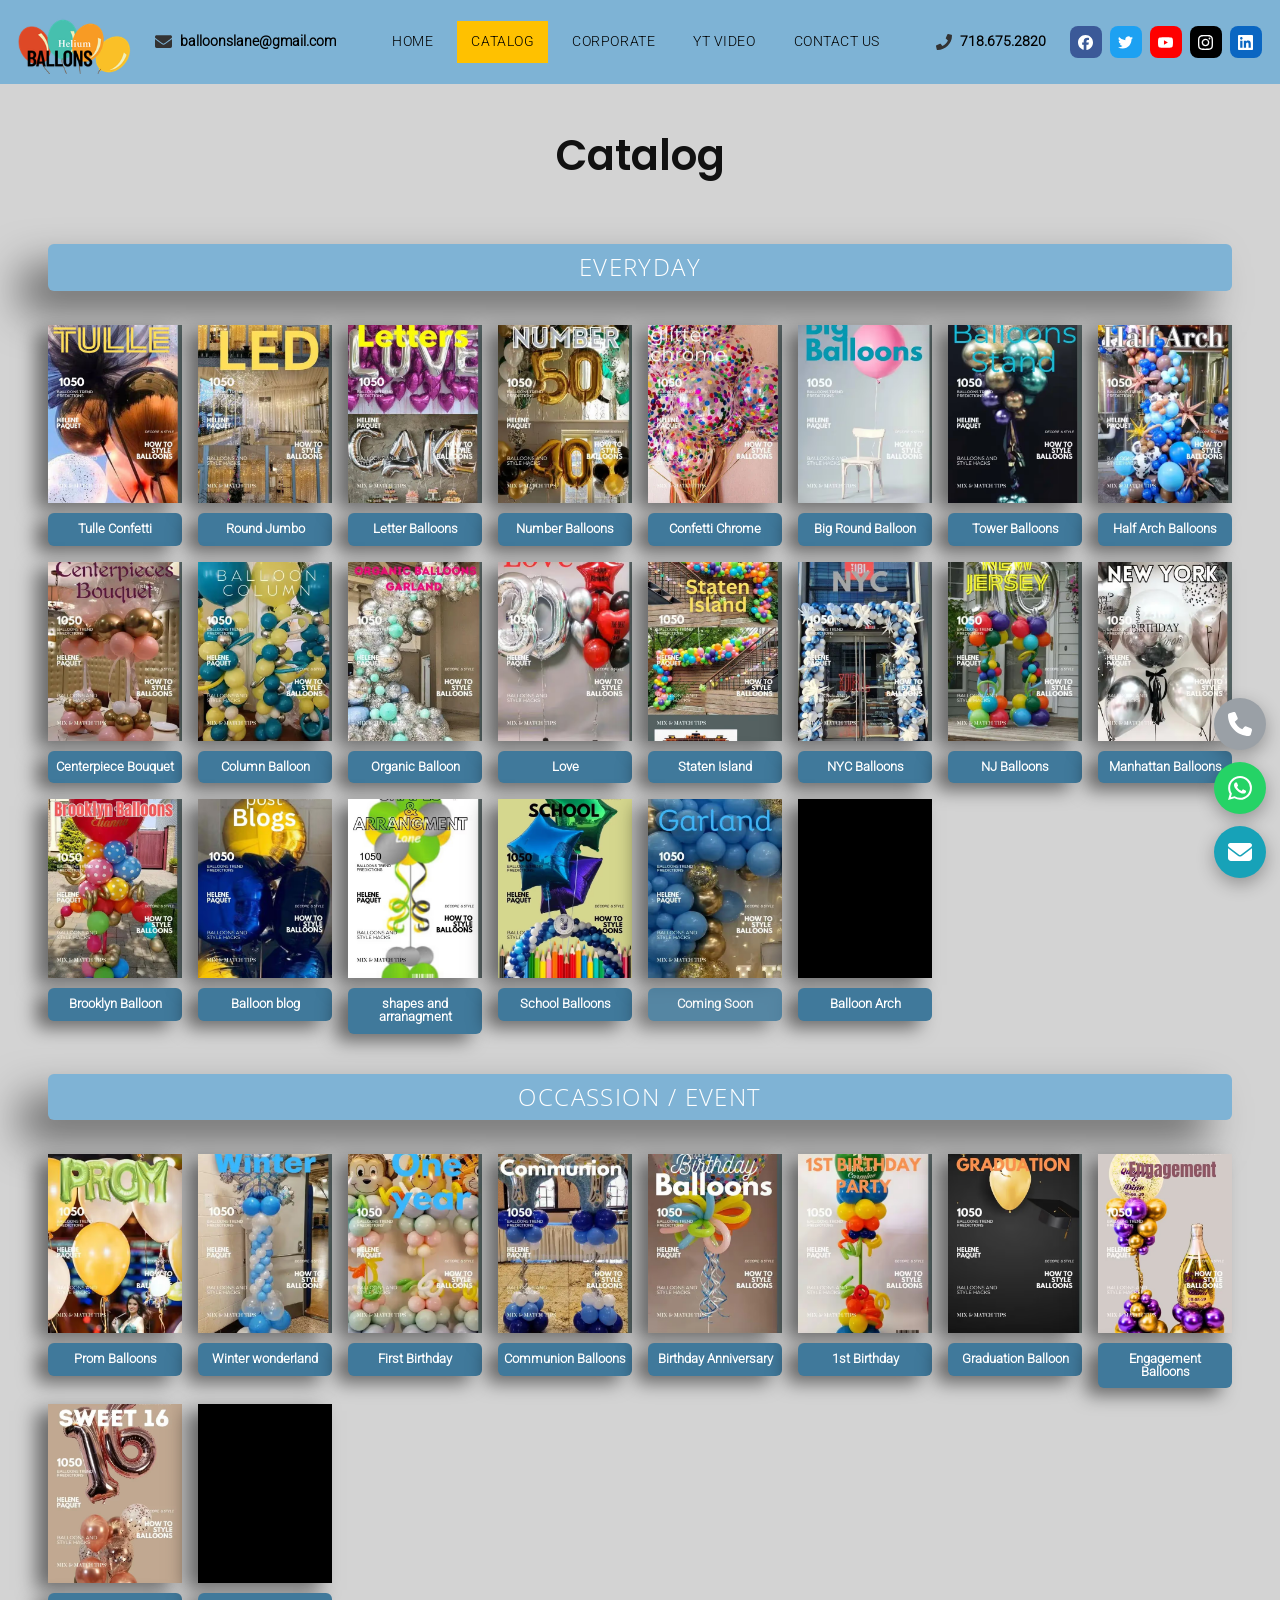
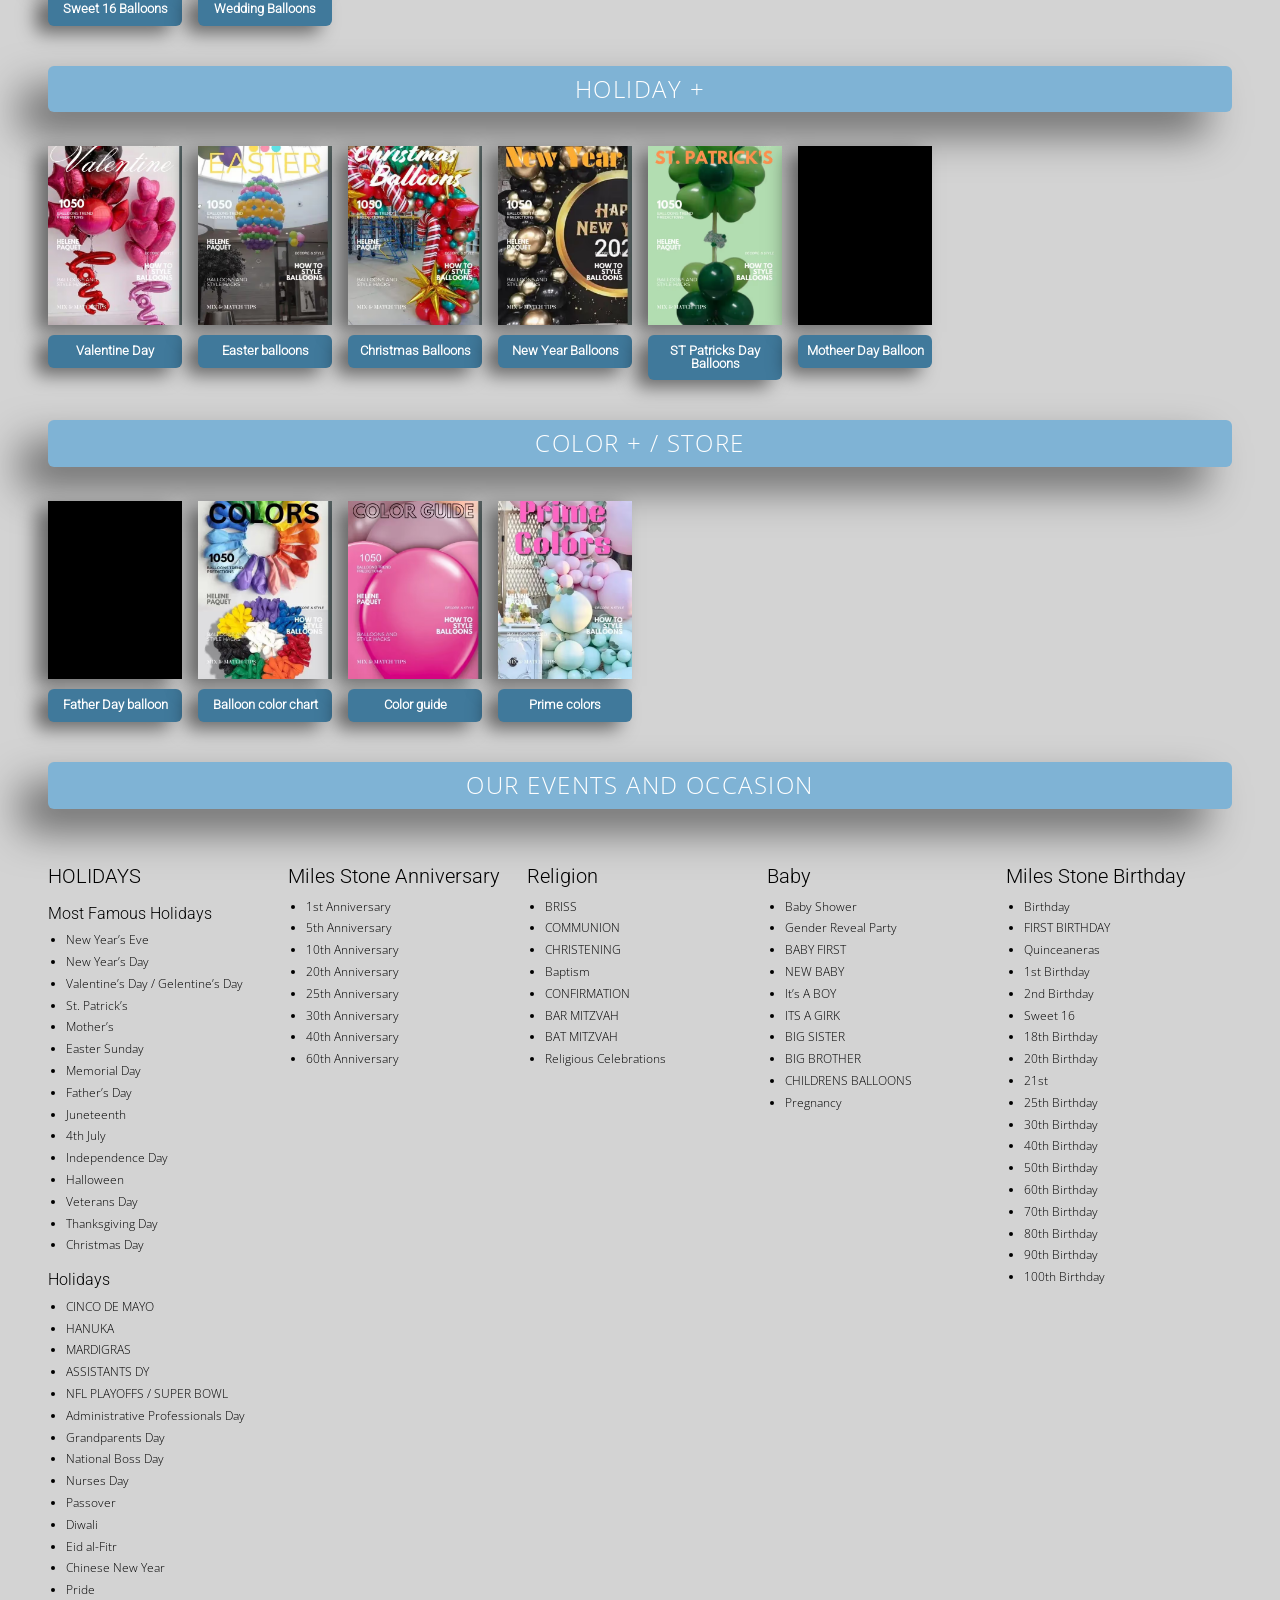
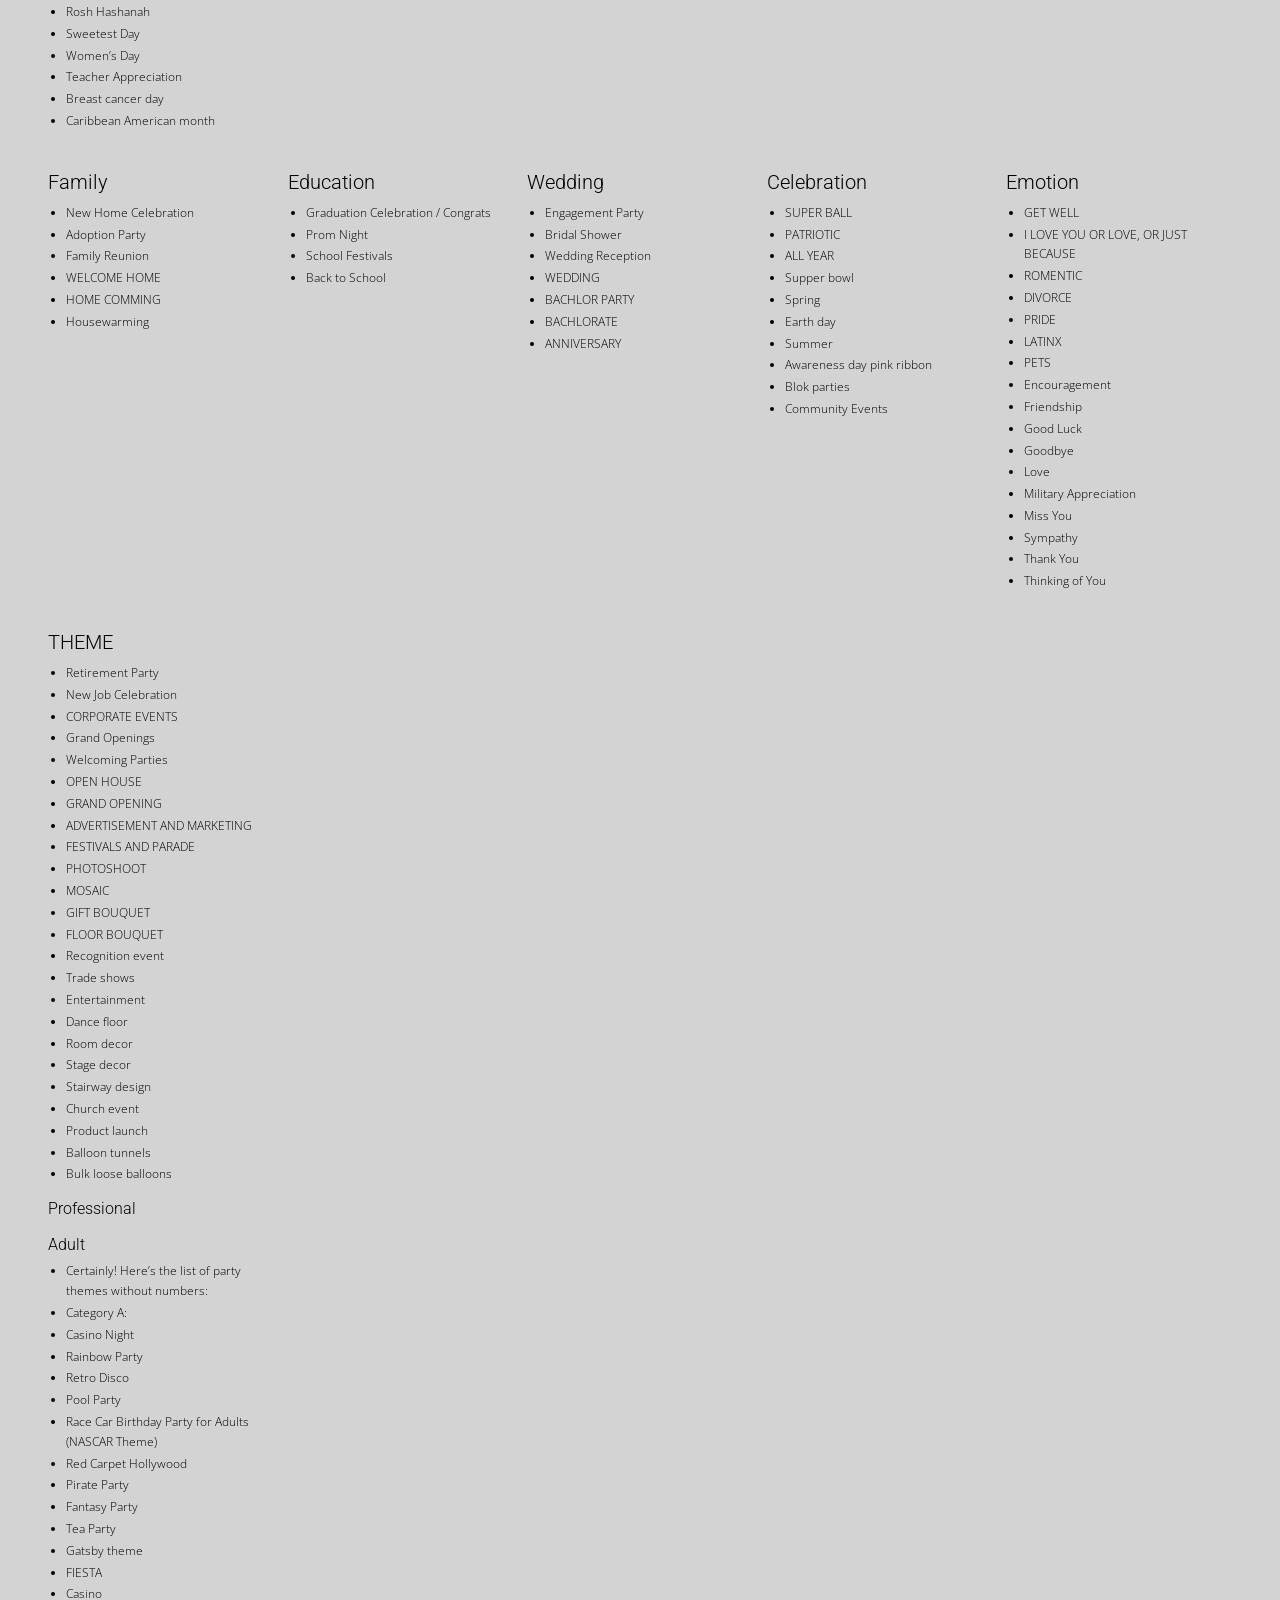
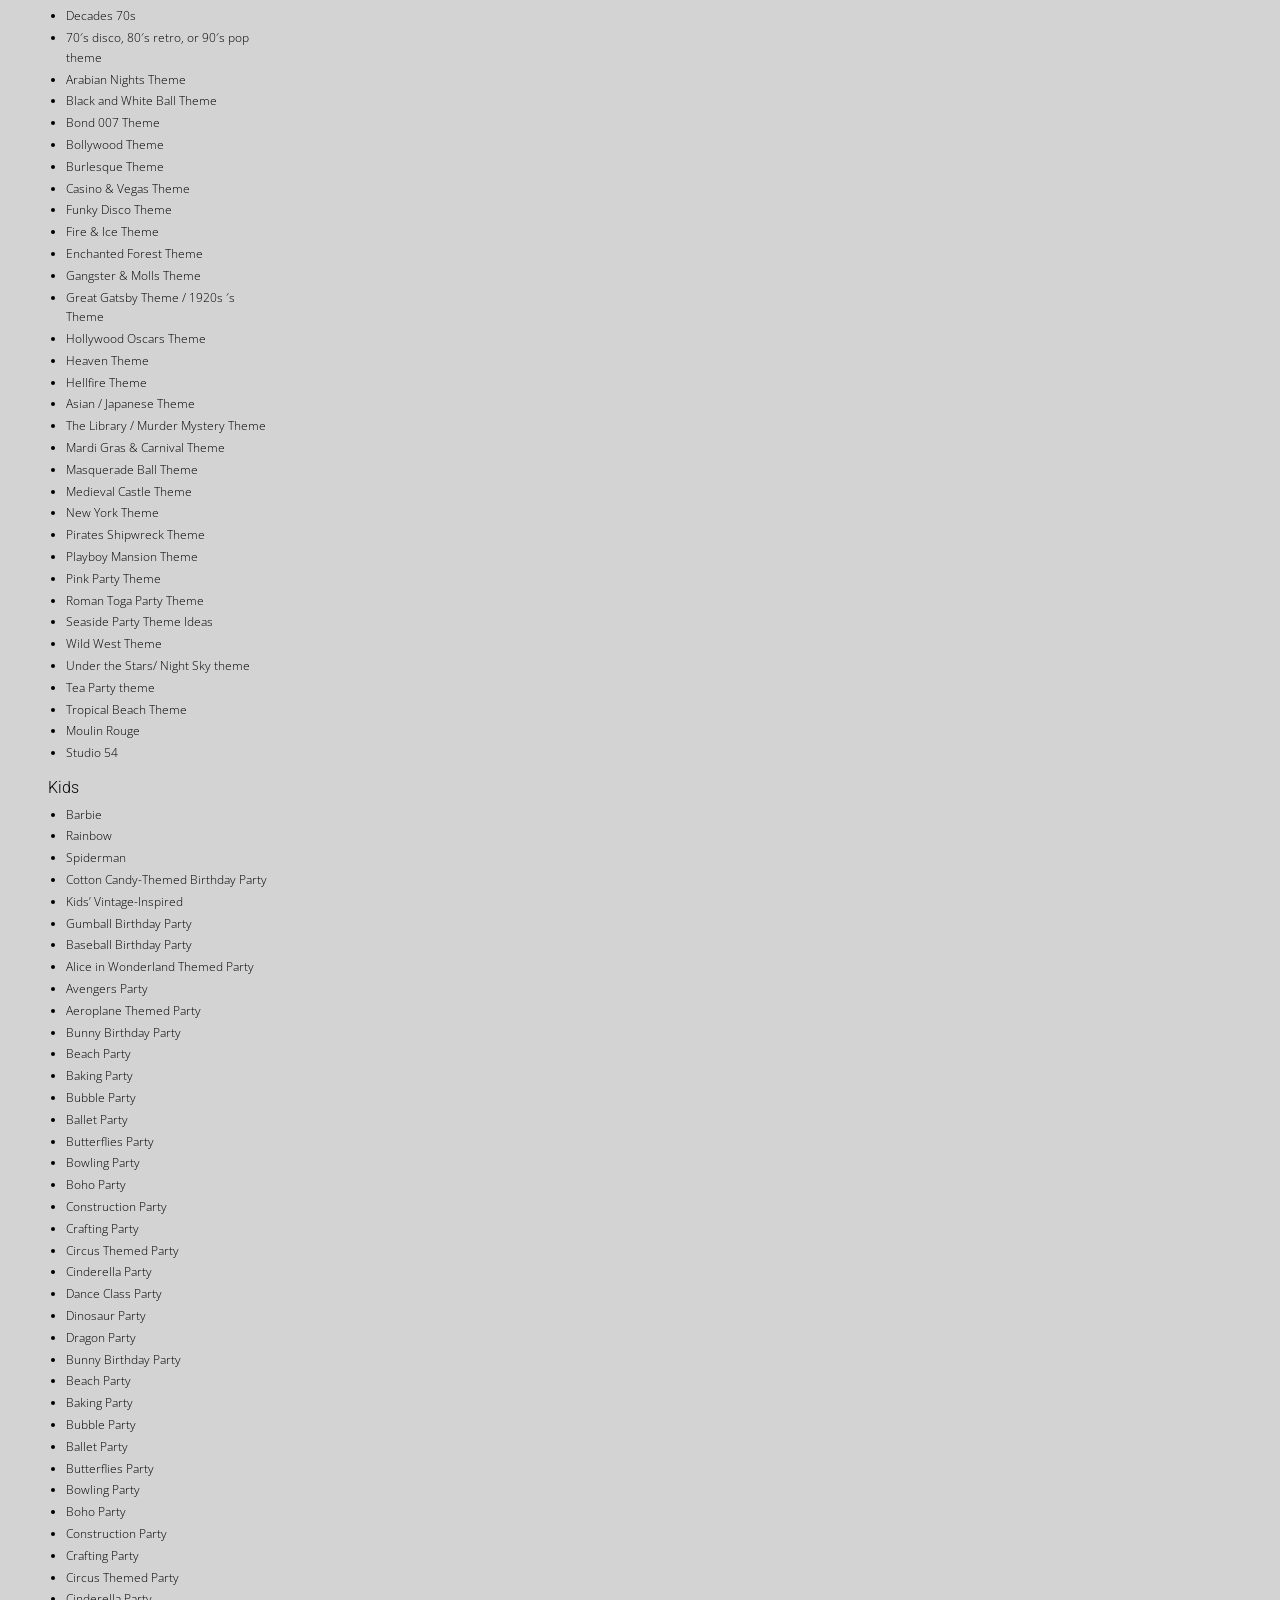
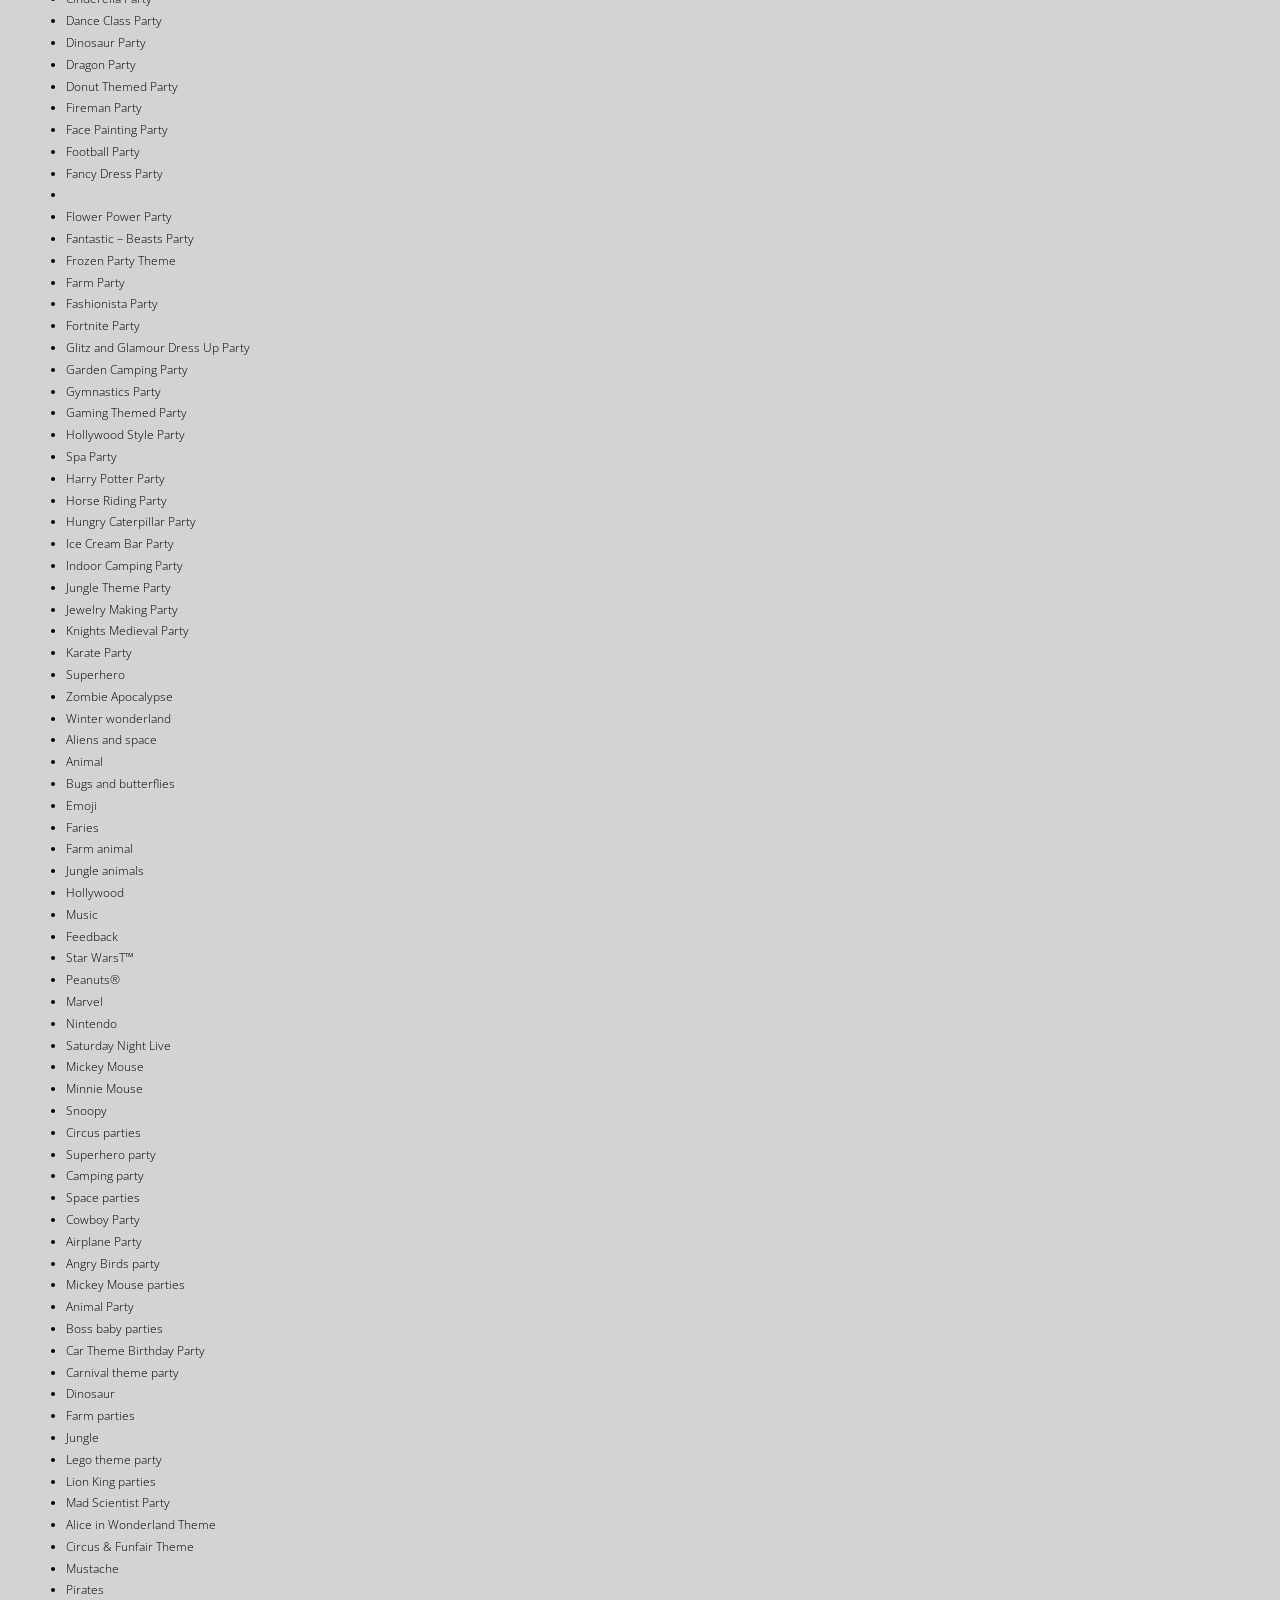
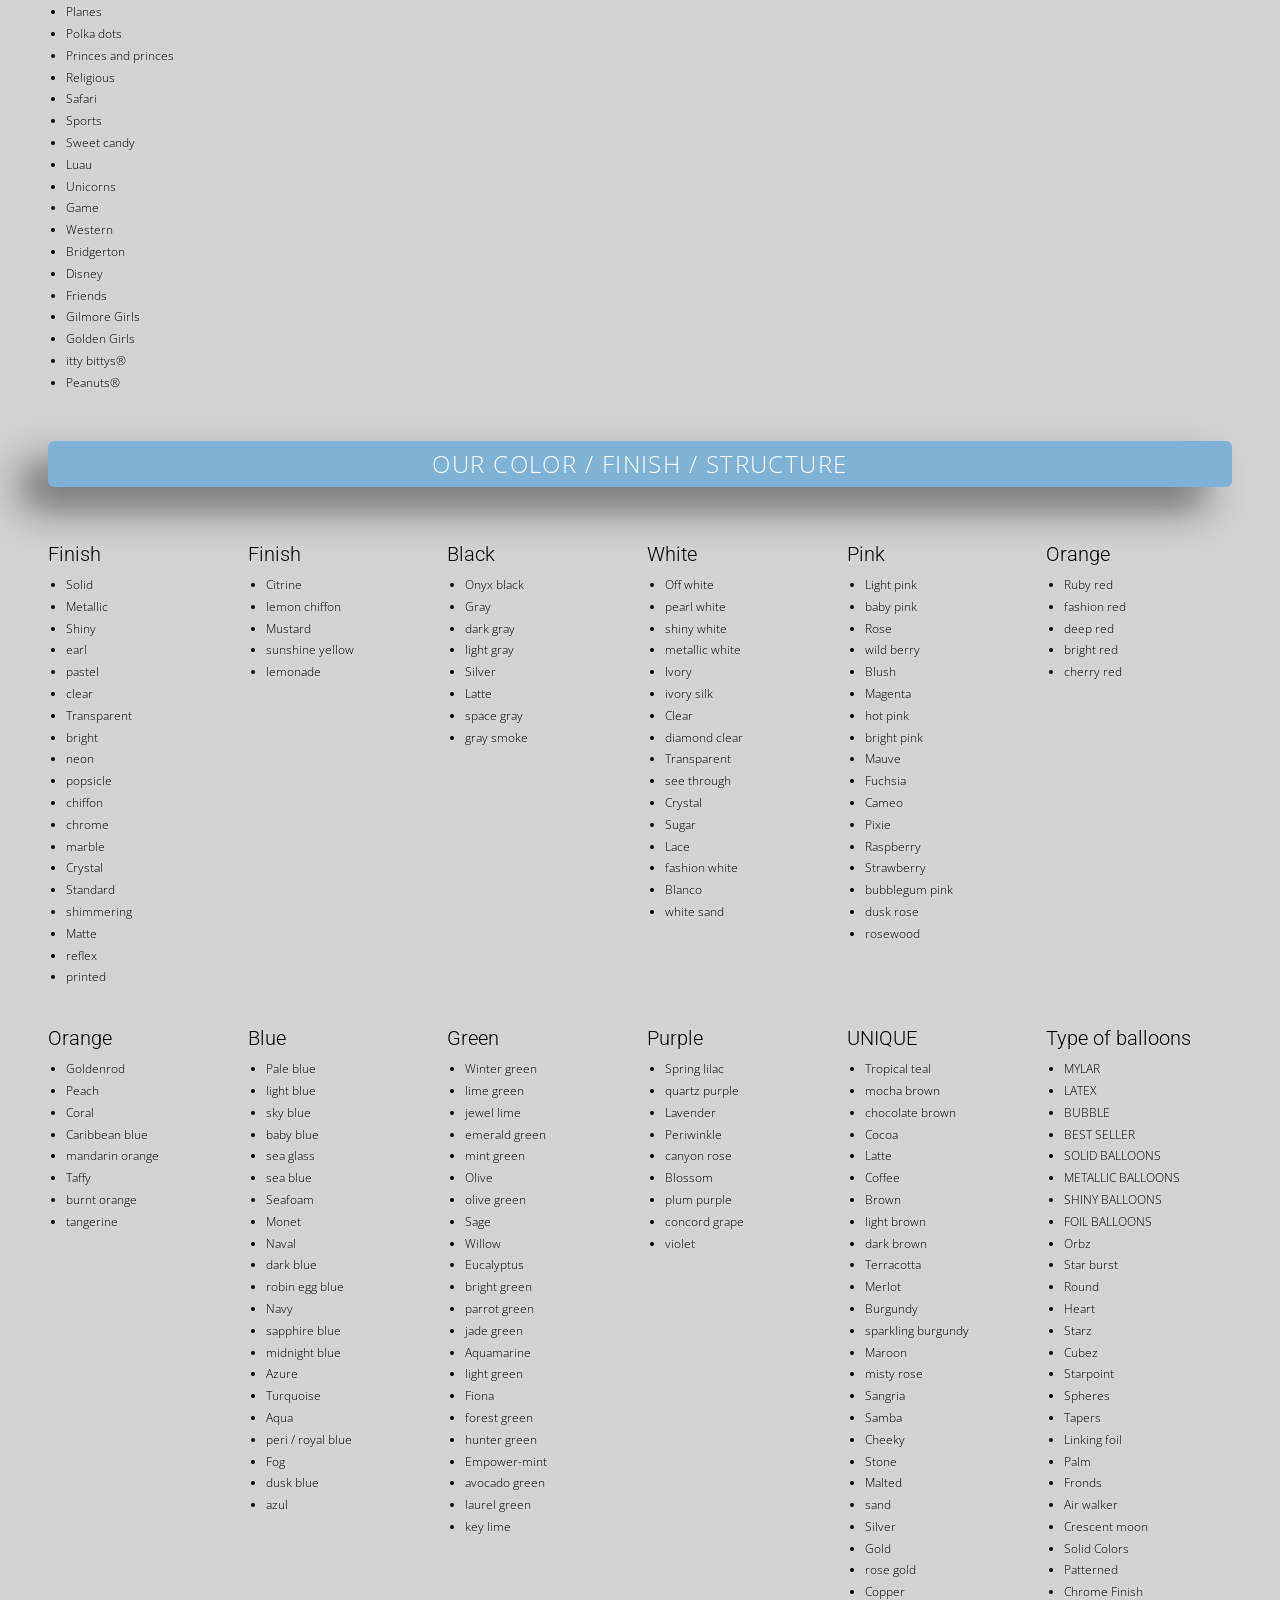
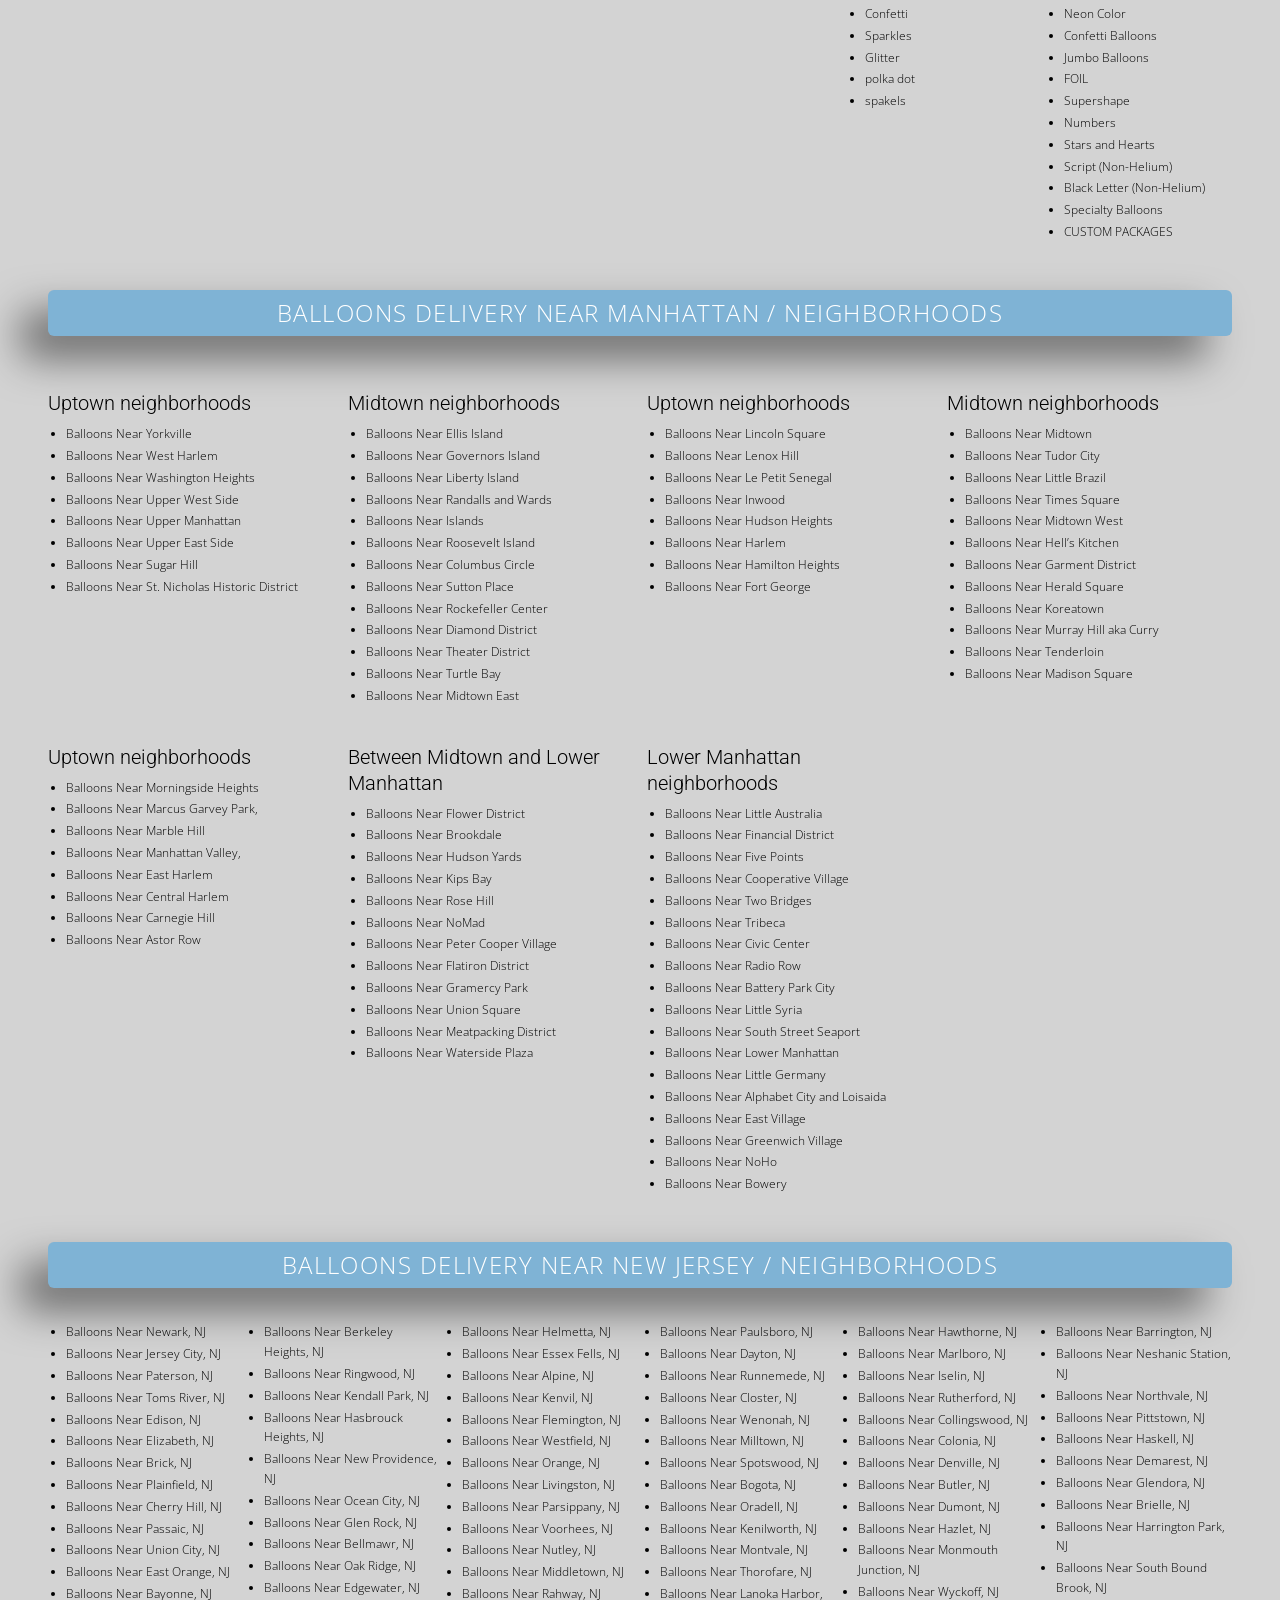
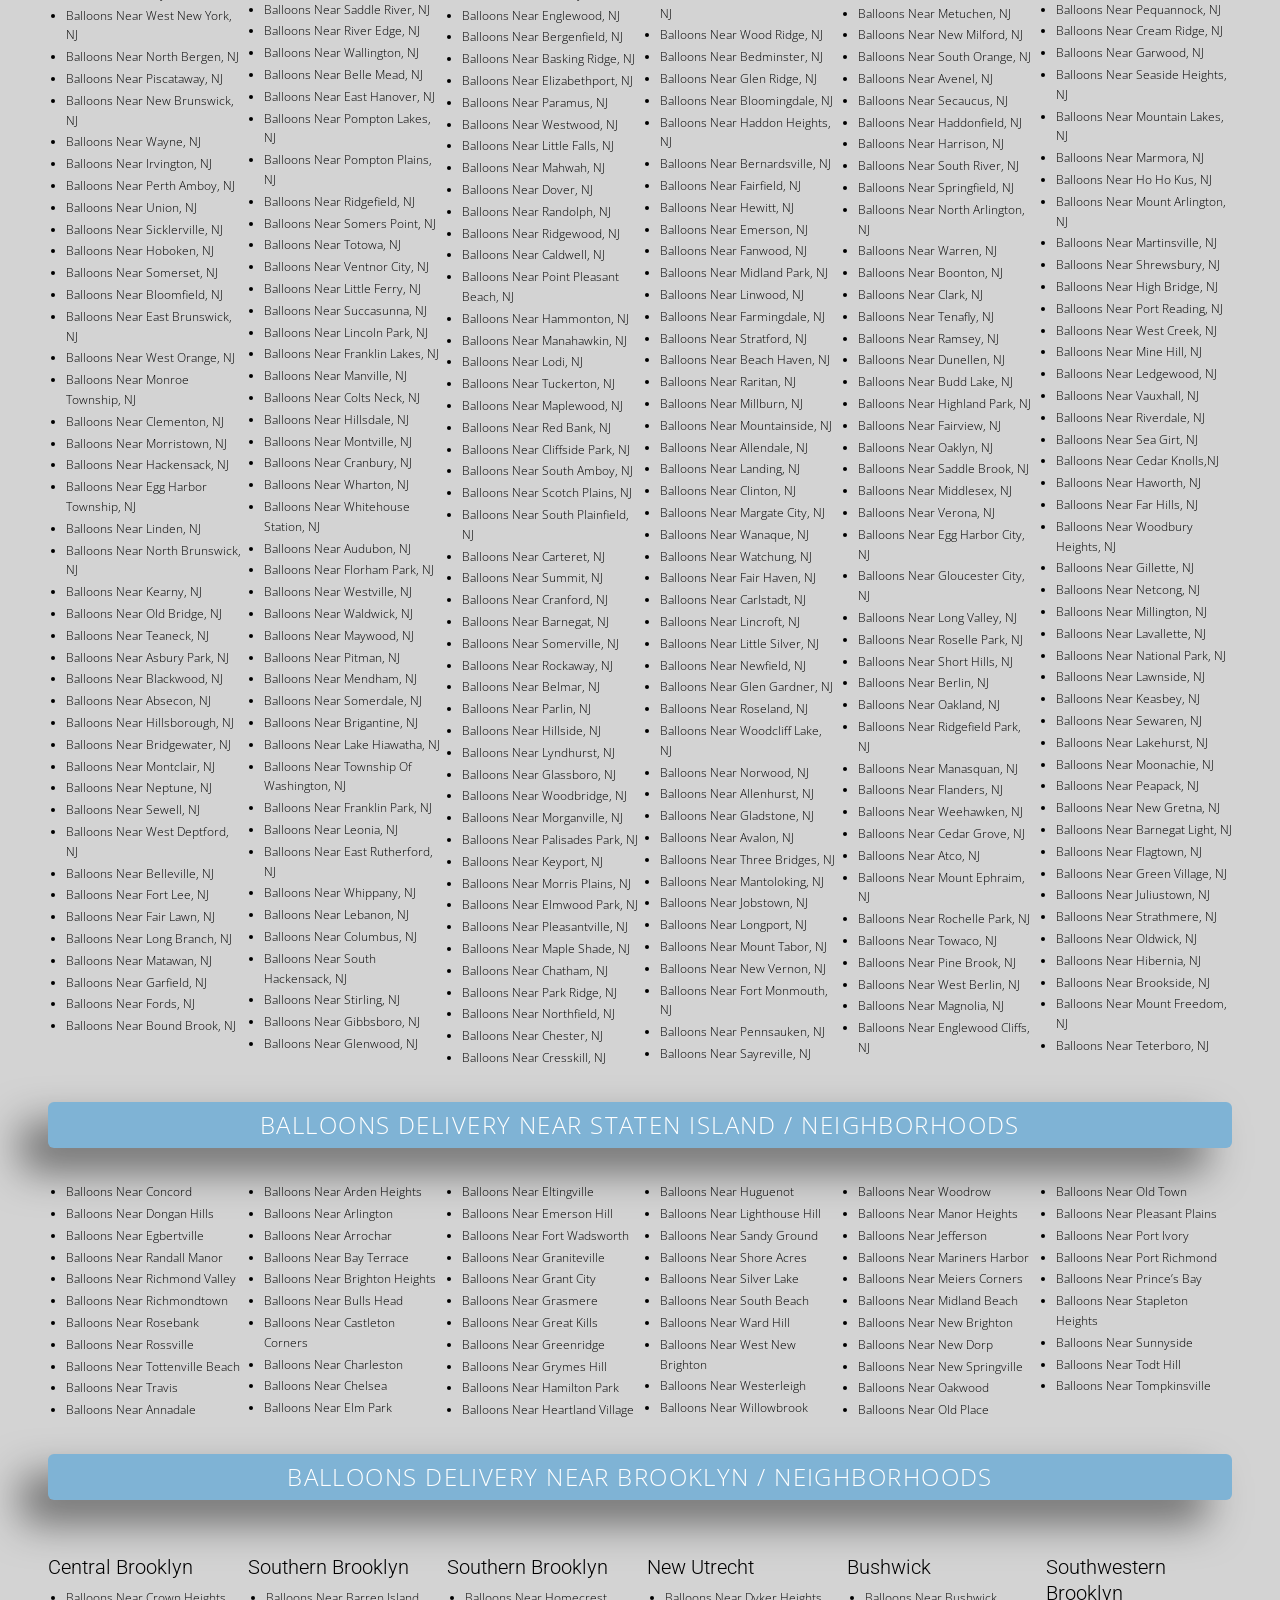
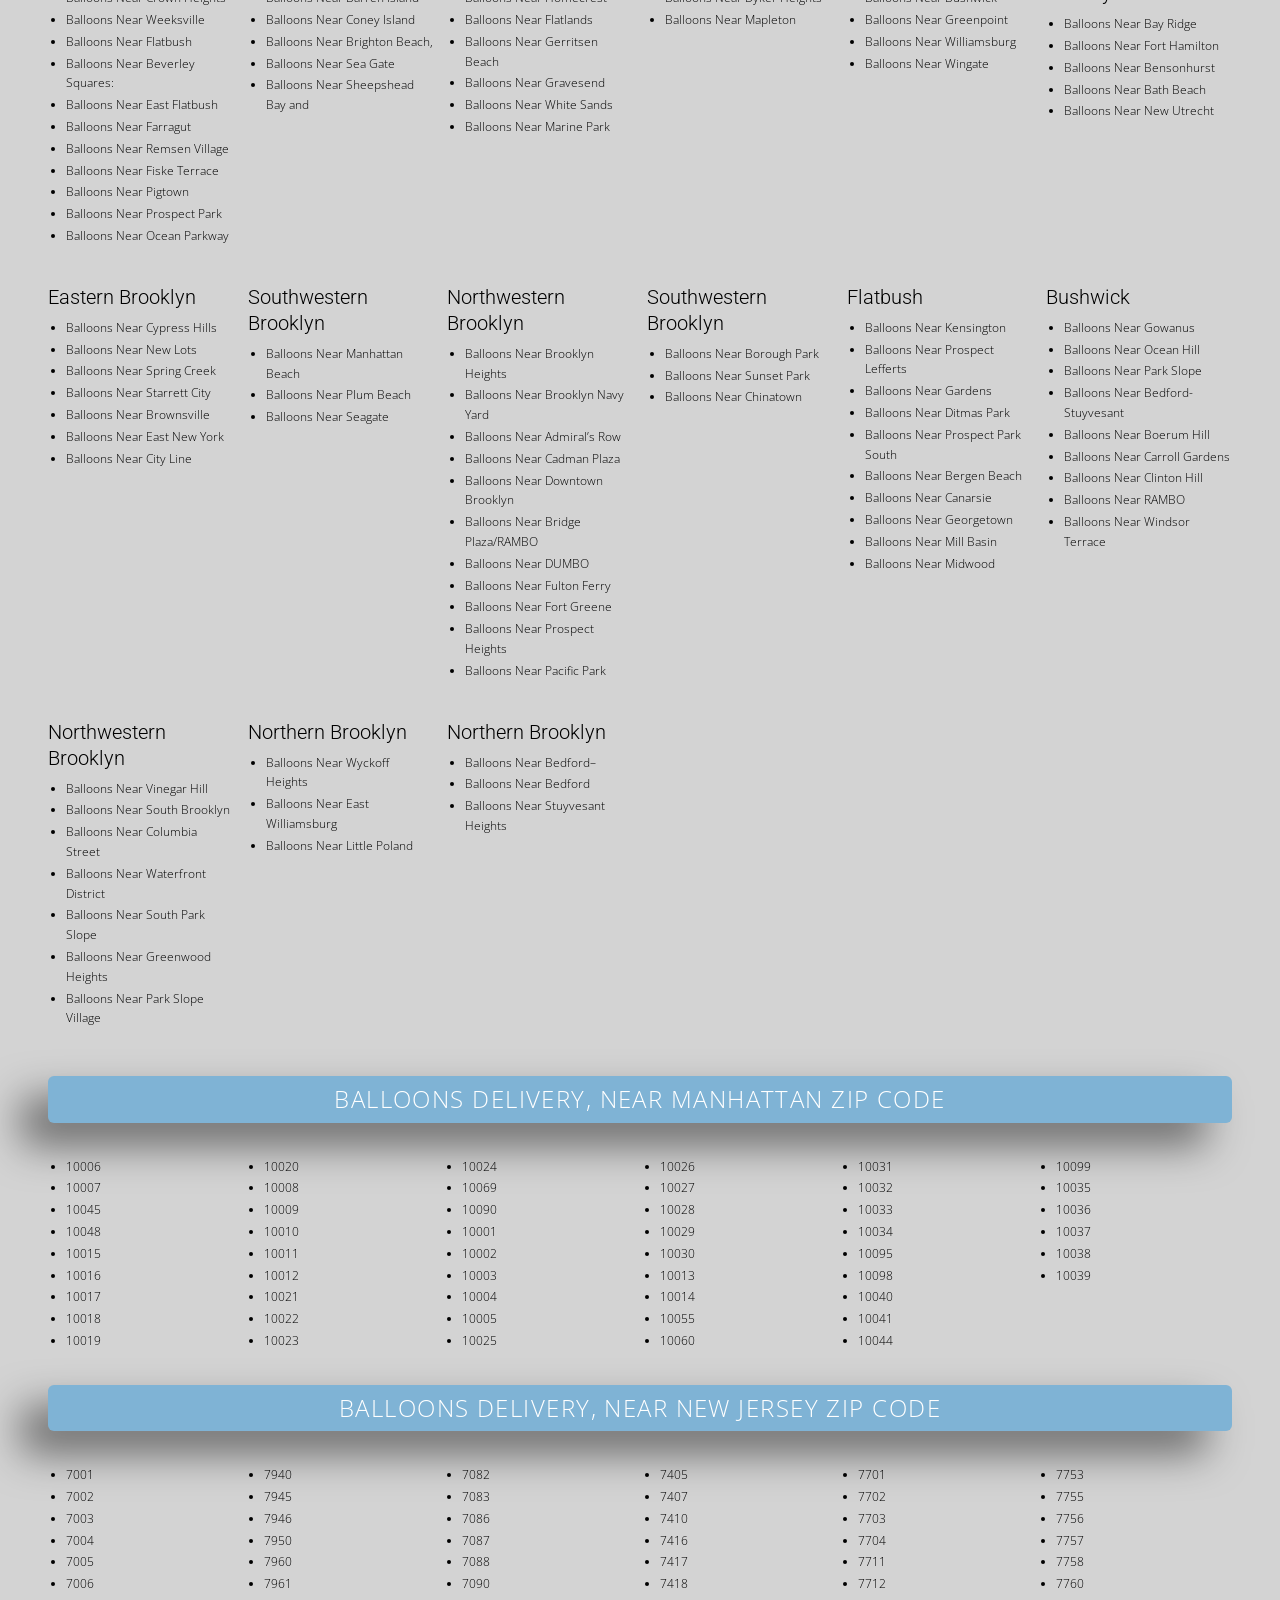
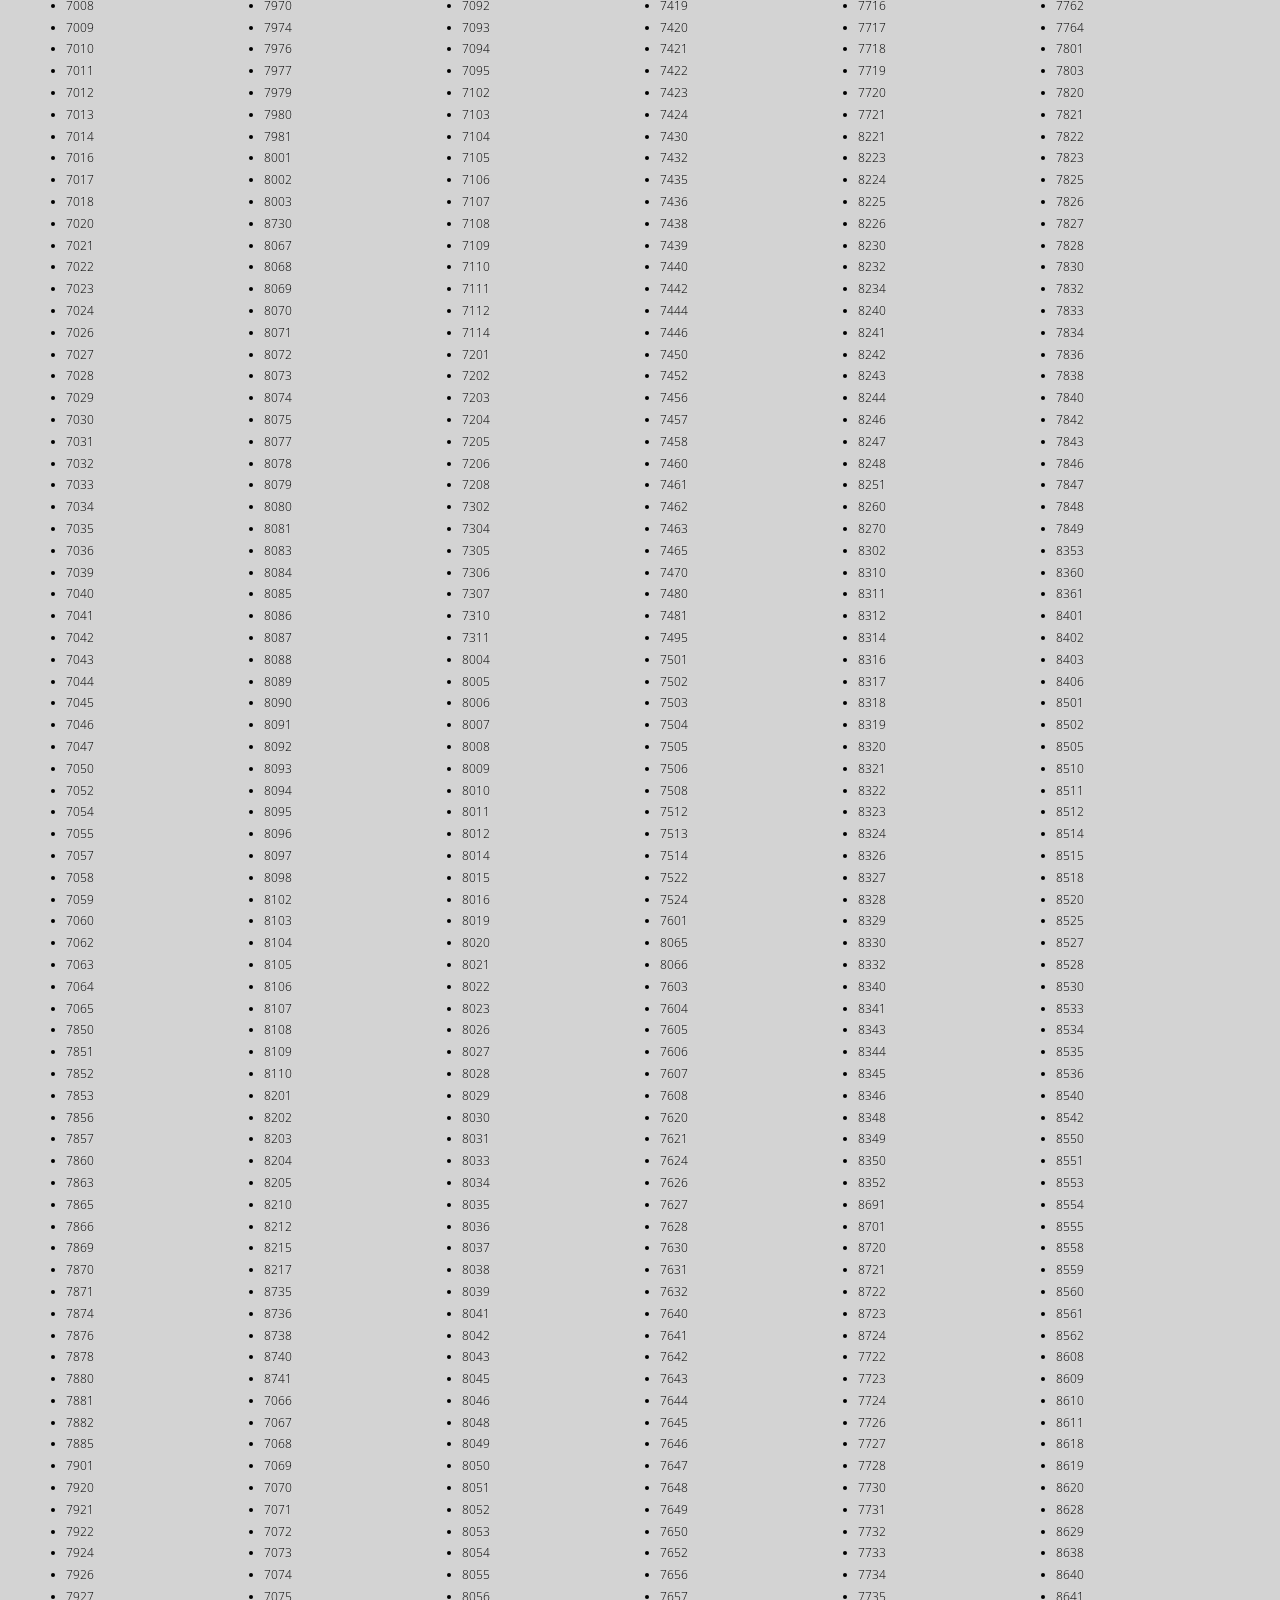
==== commit 04e82096: "Import website package" ====
--- a/catalog/index.html
+++ b/catalog/index.html
@@ -1,3 +1,3 @@
-<!DOCTYPE html><html lang="en"> <head><meta charset="utf-8"><meta name="viewport" content="width=device-width, initial-scale=1"><title>Catalog - heliumballoonnearme.com</title><meta name="description" content="Browse the helium balloon catalog: everyday balloons, occasions and events, holidays, colors and finishes, delivery neighborhoods and zip codes across New York City, Brooklyn, Staten Island and New Jersey."><meta name="robots" content="index, follow"><link rel="canonical" href="https://heliumballoonnearme.com/catalog/"><meta property="og:type" content="website"><meta property="og:title" content="Catalog - heliumballoonnearme.com"><meta property="og:description" content="Browse the helium balloon catalog: everyday balloons, occasions and events, holidays, colors and finishes, delivery neighborhoods and zip codes across New York City, Brooklyn, Staten Island and New Jersey."><meta property="og:url" content="https://heliumballoonnearme.com/catalog/"><meta property="og:image" content="https://heliumballoonnearme.com/images/hero-bg.jpg"><meta name="twitter:card" content="summary_large_image"><link rel="icon" href="/favicon.ico" sizes="any"><link rel="icon" type="image/png" href="/images/favicon-512.png"><link rel="apple-touch-icon" href="/images/apple-touch-icon.png"><link rel="preload" as="font" type="font/woff2" href="/fonts/roboto-300-latin.woff2" crossorigin fetchpriority="high"><link rel="stylesheet" href="/_astro/catalog.ChU65OAz.css">
+<!DOCTYPE html><html lang="en"> <head><meta charset="utf-8"><meta name="viewport" content="width=device-width, initial-scale=1"><title>Catalog - heliumballoonnearme.com</title><meta name="description" content="Browse the helium balloon catalog: everyday balloons, occasions and events, holidays, colors and finishes, delivery neighborhoods and zip codes across New York City, Brooklyn, Staten Island and New Jersey."><meta name="robots" content="index, follow"><link rel="canonical" href="https://heliumballoonnearme.com/catalog/"><meta property="og:type" content="website"><meta property="og:title" content="Catalog - heliumballoonnearme.com"><meta property="og:description" content="Browse the helium balloon catalog: everyday balloons, occasions and events, holidays, colors and finishes, delivery neighborhoods and zip codes across New York City, Brooklyn, Staten Island and New Jersey."><meta property="og:url" content="https://heliumballoonnearme.com/catalog/"><meta property="og:image" content="https://heliumballoonnearme.com/images/hero-bg.jpg"><meta name="twitter:card" content="summary_large_image"><link rel="icon" href="/favicon.ico" sizes="any"><link rel="icon" type="image/png" href="/images/favicon-512.png"><link rel="apple-touch-icon" href="/images/apple-touch-icon.png"><link rel="preload" as="font" type="font/woff2" href="/fonts/roboto-300-latin.woff2" crossorigin fetchpriority="high"><link rel="stylesheet" href="/_astro/catalog.DL737Uqh.css">
 <style>.verify-row[data-astro-cid-5tfzaptf]{display:flex;align-items:center;border:1px solid #d3d3d3;border-radius:6px;background:#fafafa;padding:12px 16px;margin:6px 0 20px;max-width:340px}.verify-row[data-astro-cid-5tfzaptf] label[data-astro-cid-5tfzaptf]{display:flex;align-items:center;gap:10px;font-weight:400;margin:0;cursor:pointer}.verify-row[data-astro-cid-5tfzaptf] input[data-astro-cid-5tfzaptf]{width:20px;height:20px}
-</style></head><body> <header class="site-header"> <div class="header-inner"> <a class="brand" href="/" aria-label="Helium Balloon Near Me home"> <img src="/_astro/helium-balloons-logo.BjkwI6jO_Z1QpyQK.png" alt="Helium Balloons logo with colorful balloons" loading="eager" fetchpriority="high" decoding="async" width="170" height="96"> </a> <div class="header-contact header-contact-email"> <svg aria-hidden="true" viewBox="0 0 512 512" width="17" height="17" fill="#333" xmlns="http://www.w3.org/2000/svg"><path d="M502.3 190.8c3.9-3.1 9.7-.2 9.7 4.7V400c0 26.5-21.5 48-48 48H48c-26.5 0-48-21.5-48-48V195.6c0-5 5.7-7.8 9.7-4.7 22.4 17.4 52.1 39.5 154.1 113.6 21.1 15.4 56.7 47.8 92.2 47.6 35.7.3 72-32.8 92.3-47.6 102-74.1 131.6-96.3 154-113.7zM256 320c23.2.4 56.6-29.2 73.4-41.4 132.7-96.3 142.8-104.7 173.4-128.7 5.8-4.5 9.2-11.5 9.2-18.9v-19c0-26.5-21.5-48-48-48H48C21.5 64 0 85.5 0 112v19c0 7.4 3.4 14.3 9.2 18.9 30.6 23.9 40.7 32.4 173.4 128.7 16.8 12.2 50.2 41.8 73.4 41.4z"></path></svg> <a href="mailto:balloonslane@gmail.com"><span class="hide-m">laneballoon@gmail.com</span><span style="display:none">mail</span></a> </div> <button class="nav-toggle" type="button" aria-label="Open menu" aria-expanded="false" aria-controls="mainNav">☰</button> <nav class="main-nav" id="mainNav" aria-label="Main navigation"> <a href="/" class="" >Home</a> <a href="/catalog/" class="active" >Catalog</a> <a href="/#corporate" class="" data-spy-link>Corporate</a> <a href="/#video" class="" data-spy-link>YT Video</a> <a href="/contact-us/" class="" >Contact Us</a> </nav> <div class="header-contact header-contact-phone"> <svg aria-hidden="true" viewBox="0 0 512 512" width="16" height="16" fill="#333" xmlns="http://www.w3.org/2000/svg"><path d="M493.4 24.6l-104-24c-11.3-2.6-22.9 3.3-27.5 13.9l-48 112c-4.2 9.8-1.4 21.3 6.9 28l60.6 49.6c-36 76.7-98.9 140.5-177.2 177.2l-49.6-60.6c-6.8-8.3-18.2-11.1-28-6.9l-112 48C3.9 366.5-2 378.1.6 389.4l24 104C27.1 504.2 36.7 512 48 512c256.1 0 464-207.5 464-464 0-11.2-7.7-20.9-18.6-23.4z"></path></svg> <a href="tel:7186752820">718.675.2820</a> </div> <div class="header-social" aria-label="Social links"> <a href="https://www.facebook.com/balloonslane/" target="_blank" rel="noopener" aria-label="Facebook"><img src="/images/social/facebook.svg" alt="" width="15" height="15" aria-hidden="true"></a> <a href="https://twitter.com/balloonslane" target="_blank" rel="noopener" aria-label="Twitter"><img src="/images/social/twitter.svg" alt="" width="15" height="15" aria-hidden="true"></a> <a href="https://www.youtube.com/channel/UCdsIWq3AVAGaRpFoQ8-T3CA" target="_blank" rel="noopener" aria-label="YouTube"><img src="/images/social/youtube.svg" alt="" width="15" height="15" aria-hidden="true"></a> <a href="https://www.instagram.com/balloonslane2/" target="_blank" rel="noopener" aria-label="Instagram"><img src="/images/social/instagram.svg" alt="" width="15" height="15" aria-hidden="true"></a> <a href="https://www.linkedin.com/in/balloonslane/" target="_blank" rel="noopener" aria-label="LinkedIn"><img src="/images/social/linkedin.svg" alt="" width="15" height="15" aria-hidden="true"></a> </div> </div> </header>  <main> <section class="catalog-hero"> <div class="container"> <h1>Catalog</h1> </div> </section> <div class="container catalog-wrap"> <section aria-label="EveryDay"><div class="band"><h2>EveryDay</h2></div><div class="prod-grid"><div class="prod-card"><img src="/_astro/tulle-confetti.B8RBjwCz_Z1pgKBz.avif" alt="Tulle Confetti helium balloons" loading="eager" fetchpriority="high" decoding="async" width="450" height="750"><a class="prod-btn" href="https://balloonsnumber.com/tulle-confetti" target="_blank" rel="noopener">Tulle Confetti</a></div><div class="prod-card"><img src="/_astro/round-jumbo.D7akDjpv_Z1D33Cw.avif" alt="Round Jumbo helium balloons" loading="eager" fetchpriority="high" decoding="async" width="450" height="750"><a class="prod-btn" href="https://balloonsnumber.com/round-jumbo-led-clear-personalize-balloons/" target="_blank" rel="noopener">Round Jumbo</a></div><div class="prod-card"><img src="/_astro/letter-balloons.CuW2fah8_Z6dsdI.avif" alt="Letter Balloons helium balloons" loading="eager" fetchpriority="high" decoding="async" width="450" height="750"><a class="prod-btn" href="https://balloonsnumber.com/letter-balloons/" target="_blank" rel="noopener">Letter Balloons</a></div><div class="prod-card"><img src="/_astro/number-balloons.BACMHKxj_fiwR7.avif" alt="Number Balloons helium balloons" loading="eager" fetchpriority="high" decoding="async" width="450" height="750"><a class="prod-btn" href="https://balloonsnumber.com/number-balloons/" target="_blank" rel="noopener">Number Balloons</a></div><div class="prod-card"><img src="/_astro/confetti-chrome.BlEAE0JY_HNi59.avif" alt="Confetti Chrome helium balloons" loading="eager" fetchpriority="high" decoding="async" width="450" height="750"><a class="prod-btn" href="https://balloonsnumber.com/confetti-chrome/" target="_blank" rel="noopener">Confetti Chrome</a></div><div class="prod-card"><img src="/_astro/big-round-balloon.CFZZ53dI_PPFKB.avif" alt="Big Round Balloon helium balloons" loading="eager" fetchpriority="high" decoding="async" width="450" height="750"><a class="prod-btn" href="https://balloonsnumber.com/big-round-balloons/" target="_blank" rel="noopener">Big Round Balloon</a></div><div class="prod-card"><img src="/_astro/tower-balloons.DVL_oAqG_Z2h8cRS.avif" alt="Tower Balloons helium balloons" loading="eager" fetchpriority="high" decoding="async" width="450" height="750"><a class="prod-btn" href="https://balloonsnumber.com/tower-balloons/" target="_blank" rel="noopener">Tower Balloons</a></div><div class="prod-card"><img src="/_astro/half-arch-balloons.Cawld8iV_1bfFDV.avif" alt="Half Arch Balloons helium balloons" loading="eager" fetchpriority="high" decoding="async" width="450" height="750"><a class="prod-btn" href="https://balloonsnumber.com/half-arch-balloons" target="_blank" rel="noopener">Half Arch Balloons</a></div><div class="prod-card"><img src="/_astro/centerpiece-bouquet.XpGo_JuC_Z25VNES.avif" alt="Centerpiece Bouquet helium balloons" loading="lazy" fetchpriority="auto" decoding="async" width="450" height="750"><a class="prod-btn" href="https://balloonsnumber.com/centerpiece-bouquet" target="_blank" rel="noopener">Centerpiece Bouquet</a></div><div class="prod-card"><img src="/_astro/column-balloon.DCTq076x_u6syM.avif" alt="Column Balloon helium balloons" loading="lazy" fetchpriority="auto" decoding="async" width="450" height="750"><a class="prod-btn" href="https://balloonsnumber.com/column-balloon" target="_blank" rel="noopener">Column Balloon</a></div><div class="prod-card"><img src="/_astro/organic-balloon.Cq9AFaGg_Kj4oC.avif" alt="Organic Balloon helium balloons" loading="lazy" fetchpriority="auto" decoding="async" width="450" height="750"><a class="prod-btn" href="https://balloonsnumber.com/organic-balloon" target="_blank" rel="noopener">Organic Balloon</a></div><div class="prod-card"><img src="/_astro/love-helium-balloons.BWB276HC_ZlaaIz.avif" alt="Love helium balloons" loading="lazy" fetchpriority="auto" decoding="async" width="450" height="750"><a class="prod-btn" href="https://balloonsnumber.com/love" target="_blank" rel="noopener">Love</a></div><div class="prod-card"><img src="/_astro/staten-island-helium-balloons.TlRwUUVw_1HeAI4.avif" alt="Staten Island helium balloons" loading="lazy" fetchpriority="auto" decoding="async" width="450" height="750"><a class="prod-btn" href="https://balloonsnumber.com/staten-island" target="_blank" rel="noopener">Staten Island</a></div><div class="prod-card"><img src="/_astro/nyc-helium-balloons.BRmB-MS9_1Mw0H.avif" alt="NYC Balloons helium balloons" loading="lazy" fetchpriority="auto" decoding="async" width="450" height="750"><a class="prod-btn" href="https://balloonsnumber.com/nyc-balloons" target="_blank" rel="noopener">NYC Balloons</a></div><div class="prod-card"><img src="/_astro/nj-helium-balloons.CizV70BI_ZDbksF.avif" alt="NJ Balloons helium balloons" loading="lazy" fetchpriority="auto" decoding="async" width="450" height="750"><a class="prod-btn" href="https://balloonsnumber.com/nj-balloons" target="_blank" rel="noopener">NJ Balloons</a></div><div class="prod-card"><img src="/_astro/manhattan-helium-balloons.KjoHVSnU_ZtbnKy.avif" alt="Manhattan Balloons helium balloons" loading="lazy" fetchpriority="auto" decoding="async" width="450" height="750"><a class="prod-btn" href="https://balloonsnumber.com/manhattan-balloons" target="_blank" rel="noopener">Manhattan Balloons</a></div><div class="prod-card"><img src="/_astro/brooklyn-helium-balloons.Cf-v__Je_Z15mKyQ.avif" alt="Brooklyn Balloon helium balloons" loading="lazy" fetchpriority="auto" decoding="async" width="450" height="750"><a class="prod-btn" href="https://balloonsnumber.com/brooklyn-balloons" target="_blank" rel="noopener">Brooklyn Balloon</a></div><div class="prod-card"><img src="/_astro/balloon-blog.CKbkW-rn_1Co7CC.avif" alt="Balloon blog helium balloons" loading="lazy" fetchpriority="auto" decoding="async" width="450" height="750"><a class="prod-btn" href="https://wordpress-520906-1667119.cloudwaysapps.com/balloon-blog/" target="_blank" rel="noopener">Balloon blog</a></div><div class="prod-card"><img src="/_astro/shapes-and-arranagment.CR736cby_YsIeV.avif" alt="shapes and arranagment helium balloons" loading="lazy" fetchpriority="auto" decoding="async" width="450" height="750"><a class="prod-btn" href="https://balloonsnumber.com/colors-chart" target="_blank" rel="noopener">shapes and arranagment</a></div><div class="prod-card"><img src="/_astro/school-balloons.BAa3zycE_Z1vd58e.avif" alt="School Balloons helium balloons" loading="lazy" fetchpriority="auto" decoding="async" width="450" height="750"><a class="prod-btn" href="https://balloonsnumber.com/school-balloons" target="_blank" rel="noopener">School Balloons</a></div><div class="prod-card"><img src="/_astro/coming-soon-balloon-garland.Dq7i8oz1_1p3oii.avif" alt="Coming soon helium balloon garland" loading="lazy" fetchpriority="auto" decoding="async" width="450" height="750"><span class="prod-btn static">Coming Soon</span></div><div class="prod-card"><img src="/_astro/wedding-balloons.-wQ2qwb7_Z1tvzYi.avif" alt="Balloon arch helium balloons" loading="lazy" fetchpriority="auto" decoding="async" width="450" height="750"><a class="prod-btn" href="https://balloonsnumber.com/balloon-arch" target="_blank" rel="noopener">Balloon Arch</a></div></div></section><section aria-label="Occassion / Event"><div class="band"><h2>Occassion / Event</h2></div><div class="prod-grid"><div class="prod-card"><img src="/_astro/prom-balloons.od_Ne5HD_Zyh5Qe.avif" alt="Prom Balloons helium balloons" loading="lazy" fetchpriority="auto" decoding="async" width="450" height="750"><a class="prod-btn" href="https://balloonsnumber.com/prom-balloons" target="_blank" rel="noopener">Prom Balloons</a></div><div class="prod-card"><img src="/_astro/winter-wonderland.CHfP13yh_UaNtN.avif" alt="Winter wonderland helium balloons" loading="lazy" fetchpriority="auto" decoding="async" width="450" height="750"><a class="prod-btn" href="https://balloonsnumber.com/winter-wonderland" target="_blank" rel="noopener">Winter wonderland</a></div><div class="prod-card"><img src="/_astro/first-birthday.D6fk8E9z_LJ7yD.avif" alt="First Birthday helium balloons" loading="lazy" fetchpriority="auto" decoding="async" width="450" height="750"><a class="prod-btn" href="https://balloonsnumber.com/first-birthday-balloon" target="_blank" rel="noopener">First Birthday</a></div><div class="prod-card"><img src="/_astro/communion-balloons.okEwEwzN_Z2o2XA2.avif" alt="Communion Balloons helium balloons" loading="lazy" fetchpriority="auto" decoding="async" width="450" height="750"><a class="prod-btn" href="https://balloonsnumber.com/communion-balloons" target="_blank" rel="noopener">Communion Balloons</a></div><div class="prod-card"><img src="/_astro/birthday-anniversary.CTBKq_UC_Z2qbRRc.avif" alt="Birthday Anniversary helium balloons" loading="lazy" fetchpriority="auto" decoding="async" width="450" height="750"><a class="prod-btn" href="https://balloonsnumber.com/birthday-anniversary" target="_blank" rel="noopener">Birthday Anniversary</a></div><div class="prod-card"><img src="/_astro/1st-birthday.DYC3Jh9X_ZJc9wT.avif" alt="1st Birthday helium balloons" loading="lazy" fetchpriority="auto" decoding="async" width="450" height="750"><a class="prod-btn" href="https://balloonsnumber.com/1st-birthday" target="_blank" rel="noopener">1st Birthday</a></div><div class="prod-card"><img src="/_astro/graduation-balloon.J8WQ4Hs9_Z2pqncF.avif" alt="Graduation Balloon helium balloons" loading="lazy" fetchpriority="auto" decoding="async" width="450" height="750"><a class="prod-btn" href="https://balloonsnumber.com/graduation-balloon/" target="_blank" rel="noopener">Graduation Balloon</a></div><div class="prod-card"><img src="/_astro/engagement-balloons.Dt5Z5j5-_ZcKhe4.avif" alt="Engagement Balloons helium balloons" loading="lazy" fetchpriority="auto" decoding="async" width="450" height="750"><a class="prod-btn" href="https://balloonsnumber.com/engagement-balloons/" target="_blank" rel="noopener">Engagement Balloons</a></div><div class="prod-card"><img src="/_astro/sweet-16-balloons.ChOoywIK_Z2wucrQ.avif" alt="Sweet 16 Balloons helium balloons" loading="lazy" fetchpriority="auto" decoding="async" width="450" height="750"><a class="prod-btn" href="https://balloonsnumber.com/sweet-16-balloons" target="_blank" rel="noopener">Sweet 16 Balloons</a></div><div class="prod-card"><img src="/_astro/wedding-balloons.-wQ2qwb7_Z1tvzYi.avif" alt="Wedding Balloons helium balloons" loading="lazy" fetchpriority="auto" decoding="async" width="450" height="750"><a class="prod-btn" href="https://balloonsnumber.com/wedding-balloons" target="_blank" rel="noopener">Wedding Balloons</a></div></div></section><section aria-label="Holiday +"><div class="band"><h2>Holiday +</h2></div><div class="prod-grid"><div class="prod-card"><img src="/_astro/valentine-day.CbcSlBNF_28Gozq.avif" alt="Valentine Day helium balloons" loading="lazy" fetchpriority="auto" decoding="async" width="450" height="750"><a class="prod-btn" href="https://balloonsnumber.com/engagement-balloons/" target="_blank" rel="noopener">Valentine Day</a></div><div class="prod-card"><img src="/_astro/easter-balloons.Q_STM-3A_Z2v05cJ.avif" alt="Easter balloons helium balloons" loading="lazy" fetchpriority="auto" decoding="async" width="450" height="750"><a class="prod-btn" href="https://balloonsnumber.com/easter-balloons-2/" target="_blank" rel="noopener">Easter balloons</a></div><div class="prod-card"><img src="/_astro/christmas-balloons.DS5PNRON_ZexDn0.avif" alt="Christmas Balloons helium balloons" loading="lazy" fetchpriority="auto" decoding="async" width="450" height="750"><a class="prod-btn" href="https://balloonsnumber.com/christmas-balloons" target="_blank" rel="noopener">Christmas Balloons</a></div><div class="prod-card"><img src="/_astro/new-year-balloons.CLeTs54R_1YDRFK.avif" alt="New Year Balloons helium balloons" loading="lazy" fetchpriority="auto" decoding="async" width="450" height="750"><a class="prod-btn" href="https://balloonsnumber.com/new-year-balloons-2" target="_blank" rel="noopener">New Year Balloons</a></div><div class="prod-card"><img src="/_astro/st-patricks-day-balloons.DqhuGNfu_Z12CM9u.avif" alt="ST Patricks Day Balloons helium balloons" loading="lazy" fetchpriority="auto" decoding="async" width="450" height="750"><a class="prod-btn" href="https://balloonsnumber.com/st-patricks-day-balloons" target="_blank" rel="noopener">ST Patricks Day Balloons</a></div><div class="prod-card"><img src="/_astro/wedding-balloons.-wQ2qwb7_Z1tvzYi.avif" alt="Motheer Day Balloon helium balloons" loading="lazy" fetchpriority="auto" decoding="async" width="450" height="750"><a class="prod-btn" href="https://balloonsnumber.com/motheer-day-balloon" target="_blank" rel="noopener">Motheer Day Balloon</a></div></div></section><section aria-label="Color + / Store"><div class="band"><h2>Color + / Store</h2></div><div class="prod-grid"><div class="prod-card"><img src="/_astro/wedding-balloons.-wQ2qwb7_Z1tvzYi.avif" alt="Father Day balloon helium balloons" loading="lazy" fetchpriority="auto" decoding="async" width="450" height="750"><a class="prod-btn" href="https://balloonsnumber.com/father-day-balloon" target="_blank" rel="noopener">Father Day balloon</a></div><div class="prod-card"><img src="/_astro/balloon-color-chart.4L4AAU11_FSChA.avif" alt="Balloon color chart helium balloons" loading="lazy" fetchpriority="auto" decoding="async" width="450" height="750"><a class="prod-btn" href="https://balloonsnumber.com/colors-chart" target="_blank" rel="noopener">Balloon color chart</a></div><div class="prod-card"><img src="/_astro/color-guide.C_tI_ebI_Z1xzQdf.avif" alt="Color guide helium balloons" loading="lazy" fetchpriority="auto" decoding="async" width="450" height="750"><a class="prod-btn" href="https://balloonsnumber.com/color-guide" target="_blank" rel="noopener">Color guide</a></div><div class="prod-card"><img src="/_astro/prime-colors.DF7cTdDV_2s1viH.avif" alt="Prime colors helium balloons" loading="lazy" fetchpriority="auto" decoding="async" width="450" height="750"><a class="prod-btn" href="https://balloonsnumber.com/prime-colors" target="_blank" rel="noopener">Prime colors</a></div></div></section> <section class="loc-section centered-blocks" aria-label="Our events and occasion"> <div class="band"><h2>Our events and OCCASION</h2></div> <div class="blocks-grid blocks-grid--5"> <div class="cat-block"> <h3>HOLIDAYS</h3> <div> <h4>Most Famous Holidays</h4> <ul class="mini-list"> <li>New Year’s Eve</li><li>New Year’s Day</li><li>Valentine’s Day / Gelentine’s Day</li><li>St. Patrick’s</li><li>Mother’s</li><li>Easter Sunday</li><li>Memorial Day</li><li>Father’s Day</li><li>Juneteenth</li><li>4th July</li><li>Independence Day</li><li>Halloween</li><li>Veterans Day</li><li>Thanksgiving Day</li><li>Christmas Day</li> </ul> </div><div> <h4>Holidays</h4> <ul class="mini-list"> <li>CINCO DE MAYO</li><li>HANUKA</li><li>MARDIGRAS</li><li>ASSISTANTS DY</li><li>NFL PLAYOFFS / SUPER BOWL</li><li>Administrative Professionals Day</li><li>Grandparents Day</li><li>National Boss Day</li><li>Nurses Day</li><li>Passover</li><li>Diwali</li><li>Eid al-Fitr</li><li>Chinese New Year</li><li>Pride</li><li>Rosh Hashanah</li><li>Sweetest Day</li><li>Women’s Day</li><li>Teacher Appreciation</li><li>Breast cancer day</li><li>Caribbean American month</li> </ul> </div> </div><div class="cat-block"> <h3>Miles Stone Anniversary</h3> <div>  <ul class="mini-list"> <li>1st Anniversary</li><li>5th Anniversary</li><li>10th Anniversary</li><li>20th Anniversary</li><li>25th Anniversary</li><li>30th Anniversary</li><li>40th Anniversary</li><li>60th Anniversary</li> </ul> </div> </div><div class="cat-block"> <h3>Religion</h3> <div>  <ul class="mini-list"> <li>BRISS</li><li>COMMUNION</li><li>CHRISTENING</li><li>Baptism</li><li>CONFIRMATION</li><li>BAR MITZVAH</li><li>BAT MITZVAH</li><li>Religious Celebrations</li> </ul> </div> </div><div class="cat-block"> <h3>Baby</h3> <div>  <ul class="mini-list"> <li>Baby Shower</li><li>Gender Reveal Party</li><li>BABY FIRST</li><li>NEW BABY</li><li>It’s A BOY</li><li>ITS A GIRK</li><li>BIG SISTER</li><li>BIG BROTHER</li><li>CHILDRENS BALLOONS</li><li>Pregnancy</li> </ul> </div> </div><div class="cat-block"> <h3>Miles Stone Birthday</h3> <div>  <ul class="mini-list"> <li>Birthday</li><li>FIRST BIRTHDAY</li><li>Quinceaneras</li><li>1st Birthday</li><li>2nd Birthday</li><li>Sweet 16</li><li>18th Birthday</li><li>20th Birthday</li><li>21st</li><li>25th Birthday</li><li>30th Birthday</li><li>40th Birthday</li><li>50th Birthday</li><li>60th Birthday</li><li>70th Birthday</li><li>80th Birthday</li><li>90th Birthday</li><li>100th Birthday</li> </ul> </div> </div><div class="cat-block"> <h3>Family</h3> <div>  <ul class="mini-list"> <li>New Home Celebration</li><li>Adoption Party</li><li>Family Reunion</li><li>WELCOME HOME</li><li>HOME COMMING</li><li>Housewarming</li> </ul> </div> </div><div class="cat-block"> <h3>Education</h3> <div>  <ul class="mini-list"> <li>Graduation Celebration / Congrats</li><li>Prom Night</li><li>School Festivals</li><li>Back to School</li> </ul> </div> </div><div class="cat-block"> <h3>Wedding</h3> <div>  <ul class="mini-list"> <li>Engagement Party</li><li>Bridal Shower</li><li>Wedding Reception</li><li>WEDDING</li><li>BACHLOR PARTY</li><li>BACHLORATE</li><li>ANNIVERSARY</li> </ul> </div> </div><div class="cat-block"> <h3>Celebration</h3> <div>  <ul class="mini-list"> <li>SUPER BALL</li><li>PATRIOTIC</li><li>ALL YEAR</li><li>Supper bowl</li><li>Spring</li><li>Earth day</li><li>Summer</li><li>Awareness day pink ribbon</li><li>Blok parties</li><li>Community Events</li> </ul> </div> </div><div class="cat-block"> <h3>Emotion</h3> <div>  <ul class="mini-list"> <li>GET WELL</li><li>I LOVE YOU OR LOVE, OR JUST BECAUSE</li><li>ROMENTIC</li><li>DIVORCE</li><li>PRIDE</li><li>LATINX</li><li>PETS</li><li>Encouragement</li><li>Friendship</li><li>Good Luck</li><li>Goodbye</li><li>Love</li><li>Military Appreciation</li><li>Miss You</li><li>Sympathy</li><li>Thank You</li><li>Thinking of You</li> </ul> </div> </div><div class="cat-block"> <h3>THEME</h3> <div>  <ul class="mini-list"> <li>Retirement Party</li><li>New Job Celebration</li><li>CORPORATE EVENTS</li><li>Grand Openings</li><li>Welcoming Parties</li><li>OPEN HOUSE</li><li>GRAND OPENING</li><li>ADVERTISEMENT AND MARKETING</li><li>FESTIVALS AND PARADE</li><li>PHOTOSHOOT</li><li>MOSAIC</li><li>GIFT BOUQUET</li><li>FLOOR BOUQUET</li><li>Recognition event</li><li>Trade shows</li><li>Entertainment</li><li>Dance floor</li><li>Room decor</li><li>Stage decor</li><li>Stairway design</li><li>Church event</li><li>Product launch</li><li>Balloon tunnels</li><li>Bulk loose balloons</li> </ul> </div><div> <h4>Professional</h4>  </div><div> <h4>Adult</h4> <ul class="mini-list"> <li>Certainly! Here’s the list of party themes without numbers:</li><li>Category A:</li><li>Casino Night</li><li>Rainbow Party</li><li>Retro Disco</li><li>Pool Party</li><li>Race Car Birthday Party for Adults (NASCAR Theme)</li><li>Red Carpet Hollywood</li><li>Pirate Party</li><li>Fantasy Party</li><li>Tea Party</li><li>Gatsby theme</li><li>FIESTA</li><li>Casino</li><li>Decades 70s</li><li>70′s disco, 80′s retro, or 90′s pop theme</li><li>Arabian Nights Theme</li><li>Black and White Ball Theme</li><li>Bond 007 Theme</li><li>Bollywood Theme</li><li>Burlesque Theme</li><li>Casino &amp; Vegas Theme</li><li>Funky Disco Theme</li><li>Fire &amp; Ice Theme</li><li>Enchanted Forest Theme</li><li>Gangster &amp; Molls Theme</li><li>Great Gatsby Theme / 1920s ′s Theme</li><li>Hollywood Oscars Theme</li><li>Heaven Theme</li><li>Hellfire Theme</li><li>Asian / Japanese Theme</li><li>The Library / Murder Mystery Theme</li><li>Mardi Gras &amp; Carnival Theme</li><li>Masquerade Ball Theme</li><li>Medieval Castle Theme</li><li>New York Theme</li><li>Pirates Shipwreck Theme</li><li>Playboy Mansion Theme</li><li>Pink Party Theme</li><li>Roman Toga Party Theme</li><li>Seaside Party Theme Ideas</li><li>Wild West Theme</li><li>Under the Stars/ Night Sky theme</li><li>Tea Party theme</li><li>Tropical Beach Theme</li><li>Moulin Rouge</li><li>Studio 54</li> </ul> </div><div> <h4>Kids</h4> <ul class="mini-list"> <li>Barbie</li><li>Rainbow</li><li>Spiderman</li><li>Cotton Candy-Themed Birthday Party</li><li>Kids’ Vintage-Inspired</li><li>Gumball Birthday Party</li><li>Baseball Birthday Party</li><li>Alice in Wonderland Themed Party</li><li>Avengers Party</li><li>Aeroplane Themed Party</li><li>Bunny Birthday Party</li><li>Beach Party</li><li>Baking Party</li><li>Bubble Party</li><li>Ballet Party</li><li>Butterflies Party</li><li>Bowling Party</li><li>Boho Party</li><li>Construction Party</li><li>Crafting Party</li><li>Circus Themed Party</li><li>Cinderella Party</li><li>Dance Class Party</li><li>Dinosaur Party</li><li>Dragon Party</li><li>Bunny Birthday Party</li><li>Beach Party</li><li>Baking Party</li><li>Bubble Party</li><li>Ballet Party</li><li>Butterflies Party</li><li>Bowling Party</li><li>Boho Party</li><li>Construction Party</li><li>Crafting Party</li><li>Circus Themed Party</li><li>Cinderella Party</li><li>Dance Class Party</li><li>Dinosaur Party</li><li>Dragon Party</li><li>Donut Themed Party</li><li>Fireman Party</li><li>Face Painting Party</li><li>Football Party</li><li>Fancy Dress Party</li><li></li><li>Flower Power Party</li><li>Fantastic – Beasts Party</li><li>Frozen Party Theme</li><li>Farm Party</li><li>Fashionista Party</li><li>Fortnite Party</li><li>Glitz and Glamour Dress Up Party</li><li>Garden Camping Party</li><li>Gymnastics Party</li><li>Gaming Themed Party</li><li>Hollywood Style Party</li><li>Spa Party</li><li>Harry Potter Party</li><li>Horse Riding Party</li><li>Hungry Caterpillar Party</li><li>Ice Cream Bar Party</li><li>Indoor Camping Party</li><li>Jungle Theme Party</li><li>Jewelry Making Party</li><li>Knights Medieval Party</li><li>Karate Party</li><li>Superhero</li><li>Zombie Apocalypse</li><li>Winter wonderland</li><li>Aliens and space</li><li>Animal</li><li>Bugs and butterflies</li><li>Emoji</li><li>Faries</li><li>Farm animal</li><li>Jungle animals</li><li>Hollywood</li><li>Music</li><li>Feedback</li><li>Star WarsT™</li><li>Peanuts®</li><li>Marvel</li><li>Nintendo</li><li>Saturday Night Live</li><li>Mickey Mouse</li><li>Minnie Mouse</li><li>Snoopy</li><li>Circus parties</li><li>Superhero party</li><li>Camping party</li><li>Space parties</li><li>Cowboy Party</li><li>Airplane Party</li><li>Angry Birds party</li><li>Mickey Mouse parties</li><li>Animal Party</li><li>Boss baby parties</li><li>Car Theme Birthday Party</li><li>Carnival theme party</li><li>Dinosaur</li><li>Farm parties</li><li>Jungle</li><li>Lego theme party</li><li>Lion King parties</li><li>Mad Scientist Party</li><li>Alice in Wonderland Theme</li><li>Circus &amp; Funfair Theme</li><li>Mustache</li><li>Pirates</li><li>Planes</li><li>Polka dots</li><li>Princes and princes</li><li>Religious</li><li>Safari</li><li>Sports</li><li>Sweet candy</li><li>Luau</li><li>Unicorns</li><li>Game</li><li>Western</li><li>Bridgerton</li><li>Disney</li><li>Friends</li><li>Gilmore Girls</li><li>Golden Girls</li><li>itty bittys®</li><li>Peanuts®</li> </ul> </div> </div> </div> </section> <section class="loc-section centered-blocks" aria-label="Our color, finish and structure"> <div class="band"><h2>Our Color / FINISH / structure</h2></div> <div class="blocks-grid blocks-grid--6"> <div class="cat-block"> <h3>Finish</h3> <div>  <ul class="mini-list"> <li>Solid</li><li>Metallic</li><li>Shiny</li><li>earl</li><li>pastel</li><li>clear</li><li>Transparent</li><li>bright</li><li>neon</li><li>popsicle</li><li>chiffon</li><li>chrome</li><li>marble</li><li>Crystal</li><li>Standard</li><li>shimmering</li><li>Matte</li><li>reflex</li><li>printed</li> </ul> </div> </div><div class="cat-block"> <h3>Finish</h3> <div>  <ul class="mini-list"> <li>Citrine</li><li>lemon chiffon</li><li>Mustard</li><li>sunshine yellow</li><li>lemonade</li> </ul> </div> </div><div class="cat-block"> <h3>Black</h3> <div>  <ul class="mini-list"> <li>Onyx black</li><li>Gray</li><li>dark gray</li><li>light gray</li><li>Silver</li><li>Latte</li><li>space gray</li><li>gray smoke</li> </ul> </div> </div><div class="cat-block"> <h3>White</h3> <div>  <ul class="mini-list"> <li>Off white</li><li>pearl white</li><li>shiny white</li><li>metallic white</li><li>Ivory</li><li>ivory silk</li><li>Clear</li><li>diamond clear</li><li>Transparent</li><li>see through</li><li>Crystal</li><li>Sugar</li><li>Lace</li><li>fashion white</li><li>Blanco</li><li>white sand</li> </ul> </div> </div><div class="cat-block"> <h3>Pink</h3> <div>  <ul class="mini-list"> <li>Light pink</li><li>baby pink</li><li>Rose</li><li>wild berry</li><li>Blush</li><li>Magenta</li><li>hot pink</li><li>bright pink</li><li>Mauve</li><li>Fuchsia</li><li>Cameo</li><li>Pixie</li><li>Raspberry</li><li>Strawberry</li><li>bubblegum pink</li><li>dusk rose</li><li>rosewood</li> </ul> </div> </div><div class="cat-block"> <h3>Orange</h3> <div>  <ul class="mini-list"> <li>Ruby red</li><li>fashion red</li><li>deep red</li><li>bright red</li><li>cherry red</li> </ul> </div> </div><div class="cat-block"> <h3>Orange</h3> <div>  <ul class="mini-list"> <li>Goldenrod</li><li>Peach</li><li>Coral</li><li>Caribbean blue</li><li>mandarin orange</li><li>Taffy</li><li>burnt orange</li><li>tangerine</li> </ul> </div> </div><div class="cat-block"> <h3>Blue</h3> <div>  <ul class="mini-list"> <li>Pale blue</li><li>light blue</li><li>sky blue</li><li>baby blue</li><li>sea glass</li><li>sea blue</li><li>Seafoam</li><li>Monet</li><li>Naval</li><li>dark blue</li><li>robin egg blue</li><li>Navy</li><li>sapphire blue</li><li>midnight blue</li><li>Azure</li><li>Turquoise</li><li>Aqua</li><li>peri / royal blue</li><li>Fog</li><li>dusk blue</li><li>azul</li> </ul> </div> </div><div class="cat-block"> <h3>Green</h3> <div>  <ul class="mini-list"> <li>Winter green</li><li>lime green</li><li>jewel lime</li><li>emerald green</li><li>mint green</li><li>Olive</li><li>olive green</li><li>Sage</li><li>Willow</li><li>Eucalyptus</li><li>bright green</li><li>parrot green</li><li>jade green</li><li>Aquamarine</li><li>light green</li><li>Fiona</li><li>forest green</li><li>hunter green</li><li>Empower-mint</li><li>avocado green</li><li>laurel green</li><li>key lime</li> </ul> </div> </div><div class="cat-block"> <h3>Purple</h3> <div>  <ul class="mini-list"> <li>Spring lilac</li><li>quartz purple</li><li>Lavender</li><li>Periwinkle</li><li>canyon rose</li><li>Blossom</li><li>plum purple</li><li>concord grape</li><li>violet</li> </ul> </div> </div><div class="cat-block"> <h3>UNIQUE</h3> <div>  <ul class="mini-list"> <li>Tropical teal</li><li>mocha brown</li><li>chocolate brown</li><li>Cocoa</li><li>Latte</li><li>Coffee</li><li>Brown</li><li>light brown</li><li>dark brown</li><li>Terracotta</li><li>Merlot</li><li>Burgundy</li><li>sparkling burgundy</li><li>Maroon</li><li>misty rose</li><li>Sangria</li><li>Samba</li><li>Cheeky</li><li>Stone</li><li>Malted</li><li>sand</li><li>Silver</li><li>Gold</li><li>rose gold</li><li>Copper</li><li>Confetti</li><li>Sparkles</li><li>Glitter</li><li>polka dot</li><li>spakels</li> </ul> </div> </div><div class="cat-block"> <h3>Type of balloons</h3> <div>  <ul class="mini-list"> <li>MYLAR</li><li>LATEX</li><li>BUBBLE</li><li>BEST SELLER</li><li>SOLID BALLOONS</li><li>METALLIC BALLOONS</li><li>SHINY BALLOONS</li><li>FOIL BALLOONS</li><li>Orbz</li><li>Star burst</li><li>Round</li><li>Heart</li><li>Starz</li><li>Cubez</li><li>Starpoint</li><li>Spheres</li><li>Tapers</li><li>Linking foil</li><li>Palm</li><li>Fronds</li><li>Air walker</li><li>Crescent moon</li><li>Solid Colors</li><li>Patterned</li><li>Chrome Finish</li><li>Neon Color</li><li>Confetti Balloons</li><li>Jumbo Balloons</li><li>FOIL</li><li>Supershape</li><li>Numbers</li><li>Stars and Hearts</li><li>Script (Non-Helium)</li><li>Black Letter (Non-Helium)</li><li>Specialty Balloons</li><li>CUSTOM PACKAGES</li> </ul> </div> </div> </div> </section> <section class="loc-section" aria-label="Balloons delivery near Manhattan neighborhoods"> <div class="band"><h2>Balloons Delivery Near Manhattan / Neighborhoods</h2></div> <div class="blocks-grid blocks-grid--4"> <div class="cat-block"> <h3>Uptown neighborhoods</h3> <div>  <ul class="mini-list"> <li>Balloons Near Yorkville</li><li>Balloons Near West Harlem</li><li>Balloons Near Washington Heights</li><li>Balloons Near Upper West Side</li><li>Balloons Near Upper Manhattan</li><li>Balloons Near Upper East Side</li><li>Balloons Near Sugar Hill</li><li>Balloons Near St. Nicholas Historic District</li> </ul> </div> </div><div class="cat-block"> <h3>Midtown neighborhoods</h3> <div>  <ul class="mini-list"> <li>Balloons Near Ellis Island</li><li>Balloons Near Governors Island</li><li>Balloons Near Liberty Island</li><li>Balloons Near Randalls and Wards</li><li>Balloons Near Islands</li><li>Balloons Near Roosevelt Island</li><li>Balloons Near Columbus Circle</li><li>Balloons Near Sutton Place</li><li>Balloons Near Rockefeller Center</li><li>Balloons Near Diamond District</li><li>Balloons Near Theater District</li><li>Balloons Near Turtle Bay</li><li>Balloons Near Midtown East</li> </ul> </div> </div><div class="cat-block"> <h3>Uptown neighborhoods</h3> <div>  <ul class="mini-list"> <li>Balloons Near Lincoln Square</li><li>Balloons Near Lenox Hill</li><li>Balloons Near Le Petit Senegal</li><li>Balloons Near Inwood</li><li>Balloons Near Hudson Heights</li><li>Balloons Near Harlem</li><li>Balloons Near Hamilton Heights</li><li>Balloons Near Fort George</li> </ul> </div> </div><div class="cat-block"> <h3>Midtown neighborhoods</h3> <div>  <ul class="mini-list"> <li>Balloons Near Midtown</li><li>Balloons Near Tudor City</li><li>Balloons Near Little Brazil</li><li>Balloons Near Times Square</li><li>Balloons Near Midtown West</li><li>Balloons Near Hell’s Kitchen</li><li>Balloons Near Garment District</li><li>Balloons Near Herald Square</li><li>Balloons Near Koreatown</li><li>Balloons Near Murray Hill aka Curry</li><li>Balloons Near Tenderloin</li><li>Balloons Near Madison Square</li> </ul> </div> </div><div class="cat-block"> <h3>Uptown neighborhoods</h3> <div>  <ul class="mini-list"> <li>Balloons Near Morningside Heights</li><li>Balloons Near Marcus Garvey Park,</li><li>Balloons Near Marble Hill</li><li>Balloons Near Manhattan Valley,</li><li>Balloons Near East Harlem</li><li>Balloons Near Central Harlem</li><li>Balloons Near Carnegie Hill</li><li>Balloons Near Astor Row</li> </ul> </div> </div><div class="cat-block"> <h3>Between Midtown and Lower Manhattan</h3> <div>  <ul class="mini-list"> <li>Balloons Near Flower District</li><li>Balloons Near Brookdale</li><li>Balloons Near Hudson Yards</li><li>Balloons Near Kips Bay</li><li>Balloons Near Rose Hill</li><li>Balloons Near NoMad</li><li>Balloons Near Peter Cooper Village</li><li>Balloons Near Flatiron District</li><li>Balloons Near Gramercy Park</li><li>Balloons Near Union Square</li><li>Balloons Near Meatpacking District</li><li>Balloons Near Waterside Plaza</li> </ul> </div> </div><div class="cat-block"> <h3>Lower Manhattan neighborhoods</h3> <div>  <ul class="mini-list"> <li>Balloons Near Little Australia</li><li>Balloons Near Financial District</li><li>Balloons Near Five Points</li><li>Balloons Near Cooperative Village</li><li>Balloons Near Two Bridges</li><li>Balloons Near Tribeca</li><li>Balloons Near Civic Center</li><li>Balloons Near Radio Row</li><li>Balloons Near Battery Park City</li><li>Balloons Near Little Syria</li><li>Balloons Near South Street Seaport</li><li>Balloons Near Lower Manhattan</li><li>Balloons Near Little Germany</li><li>Balloons Near Alphabet City and Loisaida</li><li>Balloons Near East Village</li><li>Balloons Near Greenwich Village</li><li>Balloons Near NoHo</li><li>Balloons Near Bowery</li> </ul> </div> </div> </div> </section> <section class="loc-section" aria-label="Balloons delivery near New Jersey neighborhoods"> <div class="band"><h2>Balloons Delivery Near New Jersey / Neighborhoods</h2></div> <ul class="loc-grid"> <li>Balloons Near Newark, NJ</li><li>Balloons Near Jersey City, NJ</li><li>Balloons Near Paterson, NJ</li><li>Balloons Near Toms River, NJ</li><li>Balloons Near Edison, NJ</li><li>Balloons Near Elizabeth, NJ</li><li>Balloons Near Brick, NJ</li><li>Balloons Near Plainfield, NJ</li><li>Balloons Near Cherry Hill, NJ</li><li>Balloons Near Passaic, NJ</li><li>Balloons Near Union City, NJ</li><li>Balloons Near East Orange, NJ</li><li>Balloons Near Bayonne, NJ</li><li>Balloons Near West New York, NJ</li><li>Balloons Near North Bergen, NJ</li><li>Balloons Near Piscataway, NJ</li><li>Balloons Near New Brunswick, NJ</li><li>Balloons Near Wayne, NJ</li><li>Balloons Near Irvington, NJ</li><li>Balloons Near Perth Amboy, NJ</li><li>Balloons Near Union, NJ</li><li>Balloons Near Sicklerville, NJ</li><li>Balloons Near Hoboken, NJ</li><li>Balloons Near Somerset, NJ</li><li>Balloons Near Bloomfield, NJ</li><li>Balloons Near East Brunswick, NJ</li><li>Balloons Near West Orange, NJ</li><li>Balloons Near Monroe Township, NJ</li><li>Balloons Near Clementon, NJ</li><li>Balloons Near Morristown, NJ</li><li>Balloons Near Hackensack, NJ</li><li>Balloons Near Egg Harbor Township, NJ</li><li>Balloons Near Linden, NJ</li><li>Balloons Near North Brunswick, NJ</li><li>Balloons Near Kearny, NJ</li><li>Balloons Near Old Bridge, NJ</li><li>Balloons Near Teaneck, NJ</li><li>Balloons Near Asbury Park, NJ</li><li>Balloons Near Blackwood, NJ</li><li>Balloons Near Absecon, NJ</li><li>Balloons Near Hillsborough, NJ</li><li>Balloons Near Bridgewater, NJ</li><li>Balloons Near Montclair, NJ</li><li>Balloons Near Neptune, NJ</li><li>Balloons Near Sewell, NJ</li><li>Balloons Near West Deptford, NJ</li><li>Balloons Near Belleville, NJ</li><li>Balloons Near Fort Lee, NJ</li><li>Balloons Near Fair Lawn, NJ</li><li>Balloons Near Long Branch, NJ</li><li>Balloons Near Matawan, NJ</li><li>Balloons Near Garfield, NJ</li><li>Balloons Near Fords, NJ</li><li>Balloons Near Bound Brook, NJ</li><li>Balloons Near Berkeley Heights, NJ</li><li>Balloons Near Ringwood, NJ</li><li>Balloons Near Kendall Park, NJ</li><li>Balloons Near Hasbrouck Heights, NJ</li><li>Balloons Near New Providence, NJ</li><li>Balloons Near Ocean City, NJ</li><li>Balloons Near Glen Rock, NJ</li><li>Balloons Near Bellmawr, NJ</li><li>Balloons Near Oak Ridge, NJ</li><li>Balloons Near Edgewater, NJ</li><li>Balloons Near Saddle River, NJ</li><li>Balloons Near River Edge, NJ</li><li>Balloons Near Wallington, NJ</li><li>Balloons Near Belle Mead, NJ</li><li>Balloons Near East Hanover, NJ</li><li>Balloons Near Pompton Lakes, NJ</li><li>Balloons Near Pompton Plains, NJ</li><li>Balloons Near Ridgefield, NJ</li><li>Balloons Near Somers Point, NJ</li><li>Balloons Near Totowa, NJ</li><li>Balloons Near Ventnor City, NJ</li><li>Balloons Near Little Ferry, NJ</li><li>Balloons Near Succasunna, NJ</li><li>Balloons Near Lincoln Park, NJ</li><li>Balloons Near Franklin Lakes, NJ</li><li>Balloons Near Manville, NJ</li><li>Balloons Near Colts Neck, NJ</li><li>Balloons Near Hillsdale, NJ</li><li>Balloons Near Montville, NJ</li><li>Balloons Near Cranbury, NJ</li><li>Balloons Near Wharton, NJ</li><li>Balloons Near Whitehouse Station, NJ</li><li>Balloons Near Audubon, NJ</li><li>Balloons Near Florham Park, NJ</li><li>Balloons Near Westville, NJ</li><li>Balloons Near Waldwick, NJ</li><li>Balloons Near Maywood, NJ</li><li>Balloons Near Pitman, NJ</li><li>Balloons Near Mendham, NJ</li><li>Balloons Near Somerdale, NJ</li><li>Balloons Near Brigantine, NJ</li><li>Balloons Near Lake Hiawatha, NJ</li><li>Balloons Near Township Of Washington, NJ</li><li>Balloons Near Franklin Park, NJ</li><li>Balloons Near Leonia, NJ</li><li>Balloons Near East Rutherford, NJ</li><li>Balloons Near Whippany, NJ</li><li>Balloons Near Lebanon, NJ</li><li>Balloons Near Columbus, NJ</li><li>Balloons Near South Hackensack, NJ</li><li>Balloons Near Stirling, NJ</li><li>Balloons Near Gibbsboro, NJ</li><li>Balloons Near Glenwood, NJ</li><li>Balloons Near Helmetta, NJ</li><li>Balloons Near Essex Fells, NJ</li><li>Balloons Near Alpine, NJ</li><li>Balloons Near Kenvil, NJ</li><li>Balloons Near Flemington, NJ</li><li>Balloons Near Westfield, NJ</li><li>Balloons Near Orange, NJ</li><li>Balloons Near Livingston, NJ</li><li>Balloons Near Parsippany, NJ</li><li>Balloons Near Voorhees, NJ</li><li>Balloons Near Nutley, NJ</li><li>Balloons Near Middletown, NJ</li><li>Balloons Near Rahway, NJ</li><li>Balloons Near Englewood, NJ</li><li>Balloons Near Bergenfield, NJ</li><li>Balloons Near Basking Ridge, NJ</li><li>Balloons Near Elizabethport, NJ</li><li>Balloons Near Paramus, NJ</li><li>Balloons Near Westwood, NJ</li><li>Balloons Near Little Falls, NJ</li><li>Balloons Near Mahwah, NJ</li><li>Balloons Near Dover, NJ</li><li>Balloons Near Randolph, NJ</li><li>Balloons Near Ridgewood, NJ</li><li>Balloons Near Caldwell, NJ</li><li>Balloons Near Point Pleasant Beach, NJ</li><li>Balloons Near Hammonton, NJ</li><li>Balloons Near Manahawkin, NJ</li><li>Balloons Near Lodi, NJ</li><li>Balloons Near Tuckerton, NJ</li><li>Balloons Near Maplewood, NJ</li><li>Balloons Near Red Bank, NJ</li><li>Balloons Near Cliffside Park, NJ</li><li>Balloons Near South Amboy, NJ</li><li>Balloons Near Scotch Plains, NJ</li><li>Balloons Near South Plainfield, NJ</li><li>Balloons Near Carteret, NJ</li><li>Balloons Near Summit, NJ</li><li>Balloons Near Cranford, NJ</li><li>Balloons Near Barnegat, NJ</li><li>Balloons Near Somerville, NJ</li><li>Balloons Near Rockaway, NJ</li><li>Balloons Near Belmar, NJ</li><li>Balloons Near Parlin, NJ</li><li>Balloons Near Hillside, NJ</li><li>Balloons Near Lyndhurst, NJ</li><li>Balloons Near Glassboro, NJ</li><li>Balloons Near Woodbridge, NJ</li><li>Balloons Near Morganville, NJ</li><li>Balloons Near Palisades Park, NJ</li><li>Balloons Near Keyport, NJ</li><li>Balloons Near Morris Plains, NJ</li><li>Balloons Near Elmwood Park, NJ</li><li>Balloons Near Pleasantville, NJ</li><li>Balloons Near Maple Shade, NJ</li><li>Balloons Near Chatham, NJ</li><li>Balloons Near Park Ridge, NJ</li><li>Balloons Near Northfield, NJ</li><li>Balloons Near Chester, NJ</li><li>Balloons Near Cresskill, NJ</li><li>Balloons Near Paulsboro, NJ</li><li>Balloons Near Dayton, NJ</li><li>Balloons Near Runnemede, NJ</li><li>Balloons Near Closter, NJ</li><li>Balloons Near Wenonah, NJ</li><li>Balloons Near Milltown, NJ</li><li>Balloons Near Spotswood, NJ</li><li>Balloons Near Bogota, NJ</li><li>Balloons Near Oradell, NJ</li><li>Balloons Near Kenilworth, NJ</li><li>Balloons Near Montvale, NJ</li><li>Balloons Near Thorofare, NJ</li><li>Balloons Near Lanoka Harbor, NJ</li><li>Balloons Near Wood Ridge, NJ</li><li>Balloons Near Bedminster, NJ</li><li>Balloons Near Glen Ridge, NJ</li><li>Balloons Near Bloomingdale, NJ</li><li>Balloons Near Haddon Heights, NJ</li><li>Balloons Near Bernardsville, NJ</li><li>Balloons Near Fairfield, NJ</li><li>Balloons Near Hewitt, NJ</li><li>Balloons Near Emerson, NJ</li><li>Balloons Near Fanwood, NJ</li><li>Balloons Near Midland Park, NJ</li><li>Balloons Near Linwood, NJ</li><li>Balloons Near Farmingdale, NJ</li><li>Balloons Near Stratford, NJ</li><li>Balloons Near Beach Haven, NJ</li><li>Balloons Near Raritan, NJ</li><li>Balloons Near Millburn, NJ</li><li>Balloons Near Mountainside, NJ</li><li>Balloons Near Allendale, NJ</li><li>Balloons Near Landing, NJ</li><li>Balloons Near Clinton, NJ</li><li>Balloons Near Margate City, NJ</li><li>Balloons Near Wanaque, NJ</li><li>Balloons Near Watchung, NJ</li><li>Balloons Near Fair Haven, NJ</li><li>Balloons Near Carlstadt, NJ</li><li>Balloons Near Lincroft, NJ</li><li>Balloons Near Little Silver, NJ</li><li>Balloons Near Newfield, NJ</li><li>Balloons Near Glen Gardner, NJ</li><li>Balloons Near Roseland, NJ</li><li>Balloons Near Woodcliff Lake, NJ</li><li>Balloons Near Norwood, NJ</li><li>Balloons Near Allenhurst, NJ</li><li>Balloons Near Gladstone, NJ</li><li>Balloons Near Avalon, NJ</li><li>Balloons Near Three Bridges, NJ</li><li>Balloons Near Mantoloking, NJ</li><li>Balloons Near Jobstown, NJ</li><li>Balloons Near Longport, NJ</li><li>Balloons Near Mount Tabor, NJ</li><li>Balloons Near New Vernon, NJ</li><li>Balloons Near Fort Monmouth, NJ</li><li>Balloons Near Pennsauken, NJ</li><li>Balloons Near Sayreville, NJ</li><li>Balloons Near Hawthorne, NJ</li><li>Balloons Near Marlboro, NJ</li><li>Balloons Near Iselin, NJ</li><li>Balloons Near Rutherford, NJ</li><li>Balloons Near Collingswood, NJ</li><li>Balloons Near Colonia, NJ</li><li>Balloons Near Denville, NJ</li><li>Balloons Near Butler, NJ</li><li>Balloons Near Dumont, NJ</li><li>Balloons Near Hazlet, NJ</li><li>Balloons Near Monmouth Junction, NJ</li><li>Balloons Near Wyckoff, NJ</li><li>Balloons Near Metuchen, NJ</li><li>Balloons Near New Milford, NJ</li><li>Balloons Near South Orange, NJ</li><li>Balloons Near Avenel, NJ</li><li>Balloons Near Secaucus, NJ</li><li>Balloons Near Haddonfield, NJ</li><li>Balloons Near Harrison, NJ</li><li>Balloons Near South River, NJ</li><li>Balloons Near Springfield, NJ</li><li>Balloons Near North Arlington, NJ</li><li>Balloons Near Warren, NJ</li><li>Balloons Near Boonton, NJ</li><li>Balloons Near Clark, NJ</li><li>Balloons Near Tenafly, NJ</li><li>Balloons Near Ramsey, NJ</li><li>Balloons Near Dunellen, NJ</li><li>Balloons Near Budd Lake, NJ</li><li>Balloons Near Highland Park, NJ</li><li>Balloons Near Fairview, NJ</li><li>Balloons Near Oaklyn, NJ</li><li>Balloons Near Saddle Brook, NJ</li><li>Balloons Near Middlesex, NJ</li><li>Balloons Near Verona, NJ</li><li>Balloons Near Egg Harbor City, NJ</li><li>Balloons Near Gloucester City, NJ</li><li>Balloons Near Long Valley, NJ</li><li>Balloons Near Roselle Park, NJ</li><li>Balloons Near Short Hills, NJ</li><li>Balloons Near Berlin, NJ</li><li>Balloons Near Oakland, NJ</li><li>Balloons Near Ridgefield Park, NJ</li><li>Balloons Near Manasquan, NJ</li><li>Balloons Near Flanders, NJ</li><li>Balloons Near Weehawken, NJ</li><li>Balloons Near Cedar Grove, NJ</li><li>Balloons Near Atco, NJ</li><li>Balloons Near Mount Ephraim, NJ</li><li>Balloons Near Rochelle Park, NJ</li><li>Balloons Near Towaco, NJ</li><li>Balloons Near Pine Brook, NJ</li><li>Balloons Near West Berlin, NJ</li><li>Balloons Near Magnolia, NJ</li><li>Balloons Near Englewood Cliffs, NJ</li><li>Balloons Near Barrington, NJ</li><li>Balloons Near Neshanic Station, NJ</li><li>Balloons Near Northvale, NJ</li><li>Balloons Near Pittstown, NJ</li><li>Balloons Near Haskell, NJ</li><li>Balloons Near Demarest, NJ</li><li>Balloons Near Glendora, NJ</li><li>Balloons Near Brielle, NJ</li><li>Balloons Near Harrington Park, NJ</li><li>Balloons Near South Bound Brook, NJ</li><li>Balloons Near Pequannock, NJ</li><li>Balloons Near Cream Ridge, NJ</li><li>Balloons Near Garwood, NJ</li><li>Balloons Near Seaside Heights, NJ</li><li>Balloons Near Mountain Lakes, NJ</li><li>Balloons Near Marmora, NJ</li><li>Balloons Near Ho Ho Kus, NJ</li><li>Balloons Near Mount Arlington, NJ</li><li>Balloons Near Martinsville, NJ</li><li>Balloons Near Shrewsbury, NJ</li><li>Balloons Near High Bridge, NJ</li><li>Balloons Near Port Reading, NJ</li><li>Balloons Near West Creek, NJ</li><li>Balloons Near Mine Hill, NJ</li><li>Balloons Near Ledgewood, NJ</li><li>Balloons Near Vauxhall, NJ</li><li>Balloons Near Riverdale, NJ</li><li>Balloons Near Sea Girt, NJ</li><li>Balloons Near Cedar Knolls,NJ</li><li>Balloons Near Haworth, NJ</li><li>Balloons Near Far Hills, NJ</li><li>Balloons Near Woodbury Heights, NJ</li><li>Balloons Near Gillette, NJ</li><li>Balloons Near Netcong, NJ</li><li>Balloons Near Millington, NJ</li><li>Balloons Near Lavallette, NJ</li><li>Balloons Near National Park, NJ</li><li>Balloons Near Lawnside, NJ</li><li>Balloons Near Keasbey, NJ</li><li>Balloons Near Sewaren, NJ</li><li>Balloons Near Lakehurst, NJ</li><li>Balloons Near Moonachie, NJ</li><li>Balloons Near Peapack, NJ</li><li>Balloons Near New Gretna, NJ</li><li>Balloons Near Barnegat Light, NJ</li><li>Balloons Near Flagtown, NJ</li><li>Balloons Near Green Village, NJ</li><li>Balloons Near Juliustown, NJ</li><li>Balloons Near Strathmere, NJ</li><li>Balloons Near Oldwick, NJ</li><li>Balloons Near Hibernia, NJ</li><li>Balloons Near Brookside, NJ</li><li>Balloons Near Mount Freedom, NJ</li><li>Balloons Near Teterboro, NJ</li> </ul> </section> <section class="loc-section" aria-label="Balloons delivery near Staten Island neighborhoods"> <div class="band"><h2>Balloons Delivery near Staten Island / Neighborhoods</h2></div> <ul class="loc-grid"> <li>Balloons Near Concord</li><li>Balloons Near Dongan Hills</li><li>Balloons Near Egbertville</li><li>Balloons Near Randall Manor</li><li>Balloons Near Richmond Valley</li><li>Balloons Near Richmondtown</li><li>Balloons Near Rosebank</li><li>Balloons Near Rossville</li><li>Balloons Near Tottenville Beach</li><li>Balloons Near Travis</li><li>Balloons Near Annadale</li><li>Balloons Near Arden Heights</li><li>Balloons Near Arlington</li><li>Balloons Near Arrochar</li><li>Balloons Near Bay Terrace</li><li>Balloons Near Brighton Heights</li><li>Balloons Near Bulls Head</li><li>Balloons Near Castleton Corners</li><li>Balloons Near Charleston</li><li>Balloons Near Chelsea</li><li>Balloons Near Elm Park</li><li>Balloons Near Eltingville</li><li>Balloons Near Emerson Hill</li><li>Balloons Near Fort Wadsworth</li><li>Balloons Near Graniteville</li><li>Balloons Near Grant City</li><li>Balloons Near Grasmere</li><li>Balloons Near Great Kills</li><li>Balloons Near Greenridge</li><li>Balloons Near Grymes Hill</li><li>Balloons Near Hamilton Park</li><li>Balloons Near Heartland Village</li><li>Balloons Near Huguenot</li><li>Balloons Near Lighthouse Hill</li><li>Balloons Near Sandy Ground</li><li>Balloons Near Shore Acres</li><li>Balloons Near Silver Lake</li><li>Balloons Near South Beach</li><li>Balloons Near Ward Hill</li><li>Balloons Near West New Brighton</li><li>Balloons Near Westerleigh</li><li>Balloons Near Willowbrook</li><li>Balloons Near Woodrow</li><li>Balloons Near Manor Heights</li><li>Balloons Near Jefferson</li><li>Balloons Near Mariners Harbor</li><li>Balloons Near Meiers Corners</li><li>Balloons Near Midland Beach</li><li>Balloons Near New Brighton</li><li>Balloons Near New Dorp</li><li>Balloons Near New Springville</li><li>Balloons Near Oakwood</li><li>Balloons Near Old Place</li><li>Balloons Near Old Town</li><li>Balloons Near Pleasant Plains</li><li>Balloons Near Port Ivory</li><li>Balloons Near Port Richmond</li><li>Balloons Near Prince’s Bay</li><li>Balloons Near Stapleton Heights</li><li>Balloons Near Sunnyside</li><li>Balloons Near Todt Hill</li><li>Balloons Near Tompkinsville</li> </ul> </section> <section class="loc-section" aria-label="Balloons delivery near Brooklyn neighborhoods"> <div class="band"><h2>Balloons Delivery Near Brooklyn / Neighborhoods</h2></div> <div class="blocks-grid blocks-grid--6"> <div class="cat-block"> <h3>Central Brooklyn</h3> <div>  <ul class="mini-list"> <li>Balloons Near Crown Heights</li><li>Balloons Near Weeksville</li><li>Balloons Near Flatbush</li><li>Balloons Near Beverley Squares:</li><li>Balloons Near East Flatbush</li><li>Balloons Near Farragut</li><li>Balloons Near Remsen Village</li><li>Balloons Near Fiske Terrace</li><li>Balloons Near Pigtown</li><li>Balloons Near Prospect Park</li><li>Balloons Near Ocean Parkway</li> </ul> </div> </div><div class="cat-block"> <h3>Southern Brooklyn</h3> <div>  <ul class="mini-list"> <li>Balloons Near Barren Island</li><li>Balloons Near Coney Island</li><li>Balloons Near Brighton Beach,</li><li>Balloons Near Sea Gate</li><li>Balloons Near Sheepshead Bay and</li> </ul> </div> </div><div class="cat-block"> <h3>Southern Brooklyn</h3> <div>  <ul class="mini-list"> <li>Balloons Near Homecrest</li><li>Balloons Near Flatlands</li><li>Balloons Near Gerritsen Beach</li><li>Balloons Near Gravesend</li><li>Balloons Near White Sands</li><li>Balloons Near Marine Park</li> </ul> </div> </div><div class="cat-block"> <h3>New Utrecht</h3> <div>  <ul class="mini-list"> <li>Balloons Near Dyker Heights</li><li>Balloons Near Mapleton</li> </ul> </div> </div><div class="cat-block"> <h3>Bushwick</h3> <div>  <ul class="mini-list"> <li>Balloons Near Bushwick</li><li>Balloons Near Greenpoint</li><li>Balloons Near Williamsburg</li><li>Balloons Near Wingate</li> </ul> </div> </div><div class="cat-block"> <h3>Southwestern Brooklyn</h3> <div>  <ul class="mini-list"> <li>Balloons Near Bay Ridge</li><li>Balloons Near Fort Hamilton</li><li>Balloons Near Bensonhurst</li><li>Balloons Near Bath Beach</li><li>Balloons Near New Utrecht</li> </ul> </div> </div><div class="cat-block"> <h3>Eastern Brooklyn</h3> <div>  <ul class="mini-list"> <li>Balloons Near Cypress Hills</li><li>Balloons Near New Lots</li><li>Balloons Near Spring Creek</li><li>Balloons Near Starrett City</li><li>Balloons Near Brownsville</li><li>Balloons Near East New York</li><li>Balloons Near City Line</li> </ul> </div> </div><div class="cat-block"> <h3>Southwestern Brooklyn</h3> <div>  <ul class="mini-list"> <li>Balloons Near Manhattan Beach</li><li>Balloons Near Plum Beach</li><li>Balloons Near Seagate</li> </ul> </div> </div><div class="cat-block"> <h3>Northwestern Brooklyn</h3> <div>  <ul class="mini-list"> <li>Balloons Near Brooklyn Heights</li><li>Balloons Near Brooklyn Navy Yard</li><li>Balloons Near Admiral’s Row</li><li>Balloons Near Cadman Plaza</li><li>Balloons Near Downtown Brooklyn</li><li>Balloons Near Bridge Plaza/RAMBO</li><li>Balloons Near DUMBO</li><li>Balloons Near Fulton Ferry</li><li>Balloons Near Fort Greene</li><li>Balloons Near Prospect Heights</li><li>Balloons Near Pacific Park</li> </ul> </div> </div><div class="cat-block"> <h3>Southwestern Brooklyn</h3> <div>  <ul class="mini-list"> <li>Balloons Near Borough Park</li><li>Balloons Near Sunset Park</li><li>Balloons Near Chinatown</li> </ul> </div> </div><div class="cat-block"> <h3>Flatbush</h3> <div>  <ul class="mini-list"> <li>Balloons Near Kensington</li><li>Balloons Near Prospect Lefferts</li><li>Balloons Near Gardens</li><li>Balloons Near Ditmas Park</li><li>Balloons Near Prospect Park South</li><li>Balloons Near Bergen Beach</li><li>Balloons Near Canarsie</li><li>Balloons Near Georgetown</li><li>Balloons Near Mill Basin</li><li>Balloons Near Midwood</li> </ul> </div> </div><div class="cat-block"> <h3>Bushwick</h3> <div>  <ul class="mini-list"> <li>Balloons Near Gowanus</li><li>Balloons Near Ocean Hill</li><li>Balloons Near Park Slope</li><li>Balloons Near Bedford-Stuyvesant</li><li>Balloons Near Boerum Hill</li><li>Balloons Near Carroll Gardens</li><li>Balloons Near Clinton Hill</li><li>Balloons Near RAMBO</li><li>Balloons Near Windsor Terrace</li> </ul> </div> </div><div class="cat-block"> <h3>Northwestern Brooklyn</h3> <div>  <ul class="mini-list"> <li>Balloons Near Vinegar Hill</li><li>Balloons Near South Brooklyn</li><li>Balloons Near Columbia Street</li><li>Balloons Near Waterfront District</li><li>Balloons Near South Park Slope</li><li>Balloons Near Greenwood Heights</li><li>Balloons Near Park Slope Village</li> </ul> </div> </div><div class="cat-block"> <h3>Northern Brooklyn</h3> <div>  <ul class="mini-list"> <li>Balloons Near Wyckoff Heights</li><li>Balloons Near East Williamsburg</li><li>Balloons Near Little Poland</li> </ul> </div> </div><div class="cat-block"> <h3>Northern Brooklyn</h3> <div>  <ul class="mini-list"> <li>Balloons Near Bedford–</li><li>Balloons Near Bedford</li><li>Balloons Near Stuyvesant Heights</li> </ul> </div> </div> </div> </section> <section class="loc-section" aria-label="Balloons Delivery, Near Manhattan Zip Code"> <div class="band"><h2>Balloons Delivery, Near Manhattan Zip Code</h2></div> <ul class="loc-grid"> <li>10006</li><li>10007</li><li>10045</li><li>10048</li><li>10015</li><li>10016</li><li>10017</li><li>10018</li><li>10019</li><li>10020</li><li>10008</li><li>10009</li><li>10010</li><li>10011</li><li>10012</li><li>10021</li><li>10022</li><li>10023</li><li>10024</li><li>10069</li><li>10090</li><li>10001</li><li>10002</li><li>10003</li><li>10004</li><li>10005</li><li>10025</li><li>10026</li><li>10027</li><li>10028</li><li>10029</li><li>10030</li><li>10013</li><li>10014</li><li>10055</li><li>10060</li><li>10031</li><li>10032</li><li>10033</li><li>10034</li><li>10095</li><li>10098</li><li>10040</li><li>10041</li><li>10044</li><li>10099</li><li>10035</li><li>10036</li><li>10037</li><li>10038</li><li>10039</li> </ul> </section><section class="loc-section" aria-label="Balloons Delivery, Near New Jersey Zip Code"> <div class="band"><h2>Balloons Delivery, Near New Jersey Zip Code</h2></div> <ul class="loc-grid"> <li>7001</li><li>7002</li><li>7003</li><li>7004</li><li>7005</li><li>7006</li><li>7008</li><li>7009</li><li>7010</li><li>7011</li><li>7012</li><li>7013</li><li>7014</li><li>7016</li><li>7017</li><li>7018</li><li>7020</li><li>7021</li><li>7022</li><li>7023</li><li>7024</li><li>7026</li><li>7027</li><li>7028</li><li>7029</li><li>7030</li><li>7031</li><li>7032</li><li>7033</li><li>7034</li><li>7035</li><li>7036</li><li>7039</li><li>7040</li><li>7041</li><li>7042</li><li>7043</li><li>7044</li><li>7045</li><li>7046</li><li>7047</li><li>7050</li><li>7052</li><li>7054</li><li>7055</li><li>7057</li><li>7058</li><li>7059</li><li>7060</li><li>7062</li><li>7063</li><li>7064</li><li>7065</li><li>7850</li><li>7851</li><li>7852</li><li>7853</li><li>7856</li><li>7857</li><li>7860</li><li>7863</li><li>7865</li><li>7866</li><li>7869</li><li>7870</li><li>7871</li><li>7874</li><li>7876</li><li>7878</li><li>7880</li><li>7881</li><li>7882</li><li>7885</li><li>7901</li><li>7920</li><li>7921</li><li>7922</li><li>7924</li><li>7926</li><li>7927</li><li>7928</li><li>7930</li><li>7931</li><li>7932</li><li>7933</li><li>7934</li><li>7935</li><li>7936</li><li>7939</li><li>7940</li><li>7945</li><li>7946</li><li>7950</li><li>7960</li><li>7961</li><li>7970</li><li>7974</li><li>7976</li><li>7977</li><li>7979</li><li>7980</li><li>7981</li><li>8001</li><li>8002</li><li>8003</li><li>8730</li><li>8067</li><li>8068</li><li>8069</li><li>8070</li><li>8071</li><li>8072</li><li>8073</li><li>8074</li><li>8075</li><li>8077</li><li>8078</li><li>8079</li><li>8080</li><li>8081</li><li>8083</li><li>8084</li><li>8085</li><li>8086</li><li>8087</li><li>8088</li><li>8089</li><li>8090</li><li>8091</li><li>8092</li><li>8093</li><li>8094</li><li>8095</li><li>8096</li><li>8097</li><li>8098</li><li>8102</li><li>8103</li><li>8104</li><li>8105</li><li>8106</li><li>8107</li><li>8108</li><li>8109</li><li>8110</li><li>8201</li><li>8202</li><li>8203</li><li>8204</li><li>8205</li><li>8210</li><li>8212</li><li>8215</li><li>8217</li><li>8735</li><li>8736</li><li>8738</li><li>8740</li><li>8741</li><li>7066</li><li>7067</li><li>7068</li><li>7069</li><li>7070</li><li>7071</li><li>7072</li><li>7073</li><li>7074</li><li>7075</li><li>8731</li><li>8732</li><li>8733</li><li>8734</li><li>7076</li><li>7077</li><li>7078</li><li>7079</li><li>7080</li><li>7082</li><li>7083</li><li>7086</li><li>7087</li><li>7088</li><li>7090</li><li>7092</li><li>7093</li><li>7094</li><li>7095</li><li>7102</li><li>7103</li><li>7104</li><li>7105</li><li>7106</li><li>7107</li><li>7108</li><li>7109</li><li>7110</li><li>7111</li><li>7112</li><li>7114</li><li>7201</li><li>7202</li><li>7203</li><li>7204</li><li>7205</li><li>7206</li><li>7208</li><li>7302</li><li>7304</li><li>7305</li><li>7306</li><li>7307</li><li>7310</li><li>7311</li><li>8004</li><li>8005</li><li>8006</li><li>8007</li><li>8008</li><li>8009</li><li>8010</li><li>8011</li><li>8012</li><li>8014</li><li>8015</li><li>8016</li><li>8019</li><li>8020</li><li>8021</li><li>8022</li><li>8023</li><li>8026</li><li>8027</li><li>8028</li><li>8029</li><li>8030</li><li>8031</li><li>8033</li><li>8034</li><li>8035</li><li>8036</li><li>8037</li><li>8038</li><li>8039</li><li>8041</li><li>8042</li><li>8043</li><li>8045</li><li>8046</li><li>8048</li><li>8049</li><li>8050</li><li>8051</li><li>8052</li><li>8053</li><li>8054</li><li>8055</li><li>8056</li><li>8057</li><li>8059</li><li>8060</li><li>8061</li><li>8062</li><li>8063</li><li>8064</li><li>7401</li><li>7403</li><li>7405</li><li>7407</li><li>7410</li><li>7416</li><li>7417</li><li>7418</li><li>7419</li><li>7420</li><li>7421</li><li>7422</li><li>7423</li><li>7424</li><li>7430</li><li>7432</li><li>7435</li><li>7436</li><li>7438</li><li>7439</li><li>7440</li><li>7442</li><li>7444</li><li>7446</li><li>7450</li><li>7452</li><li>7456</li><li>7457</li><li>7458</li><li>7460</li><li>7461</li><li>7462</li><li>7463</li><li>7465</li><li>7470</li><li>7480</li><li>7481</li><li>7495</li><li>7501</li><li>7502</li><li>7503</li><li>7504</li><li>7505</li><li>7506</li><li>7508</li><li>7512</li><li>7513</li><li>7514</li><li>7522</li><li>7524</li><li>7601</li><li>8065</li><li>8066</li><li>7603</li><li>7604</li><li>7605</li><li>7606</li><li>7607</li><li>7608</li><li>7620</li><li>7621</li><li>7624</li><li>7626</li><li>7627</li><li>7628</li><li>7630</li><li>7631</li><li>7632</li><li>7640</li><li>7641</li><li>7642</li><li>7643</li><li>7644</li><li>7645</li><li>7646</li><li>7647</li><li>7648</li><li>7649</li><li>7650</li><li>7652</li><li>7656</li><li>7657</li><li>7660</li><li>7661</li><li>7662</li><li>7663</li><li>7666</li><li>7670</li><li>7675</li><li>7676</li><li>7677</li><li>7701</li><li>7702</li><li>7703</li><li>7704</li><li>7711</li><li>7712</li><li>7716</li><li>7717</li><li>7718</li><li>7719</li><li>7720</li><li>7721</li><li>8221</li><li>8223</li><li>8224</li><li>8225</li><li>8226</li><li>8230</li><li>8232</li><li>8234</li><li>8240</li><li>8241</li><li>8242</li><li>8243</li><li>8244</li><li>8246</li><li>8247</li><li>8248</li><li>8251</li><li>8260</li><li>8270</li><li>8302</li><li>8310</li><li>8311</li><li>8312</li><li>8314</li><li>8316</li><li>8317</li><li>8318</li><li>8319</li><li>8320</li><li>8321</li><li>8322</li><li>8323</li><li>8324</li><li>8326</li><li>8327</li><li>8328</li><li>8329</li><li>8330</li><li>8332</li><li>8340</li><li>8341</li><li>8343</li><li>8344</li><li>8345</li><li>8346</li><li>8348</li><li>8349</li><li>8350</li><li>8352</li><li>8691</li><li>8701</li><li>8720</li><li>8721</li><li>8722</li><li>8723</li><li>8724</li><li>7722</li><li>7723</li><li>7724</li><li>7726</li><li>7727</li><li>7728</li><li>7730</li><li>7731</li><li>7732</li><li>7733</li><li>7734</li><li>7735</li><li>7737</li><li>7738</li><li>7739</li><li>7740</li><li>7746</li><li>7747</li><li>7748</li><li>7750</li><li>7751</li><li>7753</li><li>7755</li><li>7756</li><li>7757</li><li>7758</li><li>7760</li><li>7762</li><li>7764</li><li>7801</li><li>7803</li><li>7820</li><li>7821</li><li>7822</li><li>7823</li><li>7825</li><li>7826</li><li>7827</li><li>7828</li><li>7830</li><li>7832</li><li>7833</li><li>7834</li><li>7836</li><li>7838</li><li>7840</li><li>7842</li><li>7843</li><li>7846</li><li>7847</li><li>7848</li><li>7849</li><li>8353</li><li>8360</li><li>8361</li><li>8401</li><li>8402</li><li>8403</li><li>8406</li><li>8501</li><li>8502</li><li>8505</li><li>8510</li><li>8511</li><li>8512</li><li>8514</li><li>8515</li><li>8518</li><li>8520</li><li>8525</li><li>8527</li><li>8528</li><li>8530</li><li>8533</li><li>8534</li><li>8535</li><li>8536</li><li>8540</li><li>8542</li><li>8550</li><li>8551</li><li>8553</li><li>8554</li><li>8555</li><li>8558</li><li>8559</li><li>8560</li><li>8561</li><li>8562</li><li>8608</li><li>8609</li><li>8610</li><li>8611</li><li>8618</li><li>8619</li><li>8620</li><li>8628</li><li>8629</li><li>8638</li><li>8640</li><li>8641</li><li>8648</li><li>8690</li><li>8751</li><li>8752</li><li>8753</li> </ul> </section><section class="loc-section" aria-label="Balloons Delivery, Near Brooklyn Zip Code"> <div class="band"><h2>Balloons Delivery, Near Brooklyn Zip Code</h2></div> <ul class="loc-grid"> <li>11239</li><li>11218</li><li>11204</li><li>11229</li><li>11226</li><li>11214</li><li>11209</li><li>11219</li><li>11233</li><li>11212</li><li>11221</li><li>11207</li><li>11210</li><li>11203</li><li>11205</li><li>11206</li><li>11234</li><li>11201</li><li>11215</li><li>11220</li><li>11216</li><li>11213</li><li>11208</li><li>11231</li><li>11230</li><li>11223</li><li>11222</li><li>11232</li><li>11225</li><li>11217</li><li>11238</li><li>11236</li><li>11235</li><li>11211</li> </ul> </section><section class="loc-section" aria-label="Balloons Delivery, near Staten Island Zip Code"> <div class="band"><h2>Balloons Delivery, near Staten Island Zip Code</h2></div> <ul class="loc-grid"> <li>10301</li><li>10302</li><li>10311</li><li>10303</li><li>10304</li><li>10312</li><li>10305</li><li>10306</li><li>10313</li><li>10307</li><li>10308</li><li>10314</li><li>10309</li><li>10310</li> </ul> </section> <section class="loc-section" aria-label="Map"> <div class="band"><h2>Map</h2></div> <div class="map-embed" style="margin-top:24px"> <iframe title="London Eye, London, United Kingdom" src="https://maps.google.com/maps?q=London%20Eye%2C%20London%2C%20United%20Kingdom&t=m&z=10&output=embed&iwloc=near" loading="lazy" referrerpolicy="no-referrer-when-downgrade"></iframe> </div> </section> <section aria-label="Customer reviews"> <div class="band"><h2>Client review</h2></div> <div class="review-marquee"> <div class="review-track"> <div class="review-card"> <div class="review-head"> <span class="review-ava" aria-hidden="true">JG</span> <div> <h4>Jackie G</h4> <div class="review-stars" aria-label="5 star review">&#9733;&#9733;&#9733;&#9733;&#9733;</div> </div> </div> <p>Worked with Sam to create a column for my daughter&#39;s bridal shower. What an amazing experience. I sent a picture of what I wanted and the end result was perfection. He was even at the venue ahead of me and was beyond patient. The column was a work of art and created just the welcome we wanted.</p> </div><div class="review-card"> <div class="review-head"> <span class="review-ava" aria-hidden="true">LD</span> <div> <h4>Laurie Drew</h4> <div class="review-stars" aria-label="5 star review">&#9733;&#9733;&#9733;&#9733;&#9733;</div> </div> </div> <p>helium balloon near me designed and delivered the balloons for my recent birthday party. The balloon arrangement was absolutely gorgeous (personalized confetti and chrome/metallic). Sam was wonderful and helped me to come up with the best design. Delivery was flawless. I will use them again for future events!</p> </div><div class="review-card"> <div class="review-head"> <span class="review-ava" aria-hidden="true">DL</span> <div> <h4>dana luria</h4> <div class="review-stars" aria-label="5 star review">&#9733;&#9733;&#9733;&#9733;&#9733;</div> </div> </div> <p>It was so easy working with Sam and helium balloon near me for my daughter’s bat mitzvah in Brooklyn. Ordering was simple and the communication was great. Everything was delivered on time and I didn’t even need to check in with them prior to the event. And the best part is that the balloons looked awesome!</p> </div> <div class="review-card" aria-hidden="true"> <div class="review-head"> <span class="review-ava" aria-hidden="true">JG</span> <div> <h4>Jackie G</h4> <div class="review-stars" aria-label="5 star review">&#9733;&#9733;&#9733;&#9733;&#9733;</div> </div> </div> <p>Worked with Sam to create a column for my daughter&#39;s bridal shower. What an amazing experience. I sent a picture of what I wanted and the end result was perfection. He was even at the venue ahead of me and was beyond patient. The column was a work of art and created just the welcome we wanted.</p> </div><div class="review-card" aria-hidden="true"> <div class="review-head"> <span class="review-ava" aria-hidden="true">LD</span> <div> <h4>Laurie Drew</h4> <div class="review-stars" aria-label="5 star review">&#9733;&#9733;&#9733;&#9733;&#9733;</div> </div> </div> <p>helium balloon near me designed and delivered the balloons for my recent birthday party. The balloon arrangement was absolutely gorgeous (personalized confetti and chrome/metallic). Sam was wonderful and helped me to come up with the best design. Delivery was flawless. I will use them again for future events!</p> </div><div class="review-card" aria-hidden="true"> <div class="review-head"> <span class="review-ava" aria-hidden="true">DL</span> <div> <h4>dana luria</h4> <div class="review-stars" aria-label="5 star review">&#9733;&#9733;&#9733;&#9733;&#9733;</div> </div> </div> <p>It was so easy working with Sam and helium balloon near me for my daughter’s bat mitzvah in Brooklyn. Ordering was simple and the communication was great. Everything was delivered on time and I didn’t even need to check in with them prior to the event. And the best part is that the balloons looked awesome!</p> </div> </div> </div> </section> <section aria-label="Contact form" data-astro-cid-5tfzaptf> <div class="band" data-astro-cid-5tfzaptf><h2 data-astro-cid-5tfzaptf>Contact Form</h2></div> <h3 style="text-align:center" data-astro-cid-5tfzaptf>Order Inquiry</h3> <form class="inquiry-form" id="catalogInquiryForm" method="post" enctype="multipart/form-data" action="https://formsubmit.co/seooptimizeragency@gmail.com" novalidate data-astro-cid-5tfzaptf> <input type="hidden" name="_subject" value="New Order Inquiry - Helium Balloon Near Me" data-astro-cid-5tfzaptf> <input type="hidden" name="_template" value="table" data-astro-cid-5tfzaptf> <input type="hidden" name="_next" value="https://heliumballoonnearme.com/form-sent/" data-astro-cid-5tfzaptf> <input type="text" name="_honey" style="display:none" tabindex="-1" autocomplete="off" data-astro-cid-5tfzaptf> <div class="field" data-astro-cid-5tfzaptf> <label class="sr-only" for="ct-cf-name" data-astro-cid-5tfzaptf>Name</label> <input type="text" id="ct-cf-name" name="name" autocomplete="name" placeholder="Name" data-astro-cid-5tfzaptf> </div> <div class="field" data-astro-cid-5tfzaptf> <label class="sr-only" for="ct-cf-email" data-astro-cid-5tfzaptf>Email</label> <input type="email" id="ct-cf-email" name="email" autocomplete="email" placeholder="Email" required data-astro-cid-5tfzaptf> </div> <div class="field" data-astro-cid-5tfzaptf> <label class="sr-only" for="ct-cf-phone" data-astro-cid-5tfzaptf>Text Phone Number</label> <input type="number" id="ct-cf-phone" name="phone" autocomplete="tel" placeholder="Text Phone Number" data-astro-cid-5tfzaptf> </div> <div class="field" data-astro-cid-5tfzaptf> <label class="sr-only" for="ct-cf-date" data-astro-cid-5tfzaptf>Event Date</label> <input type="date" id="ct-cf-date" name="event_date" placeholder="Event Date" required data-astro-cid-5tfzaptf> </div> <div class="field" data-astro-cid-5tfzaptf> <label class="sr-only" for="ct-cf-zip" data-astro-cid-5tfzaptf>Delivery Zip Code</label> <input type="number" id="ct-cf-zip" name="delivery_zip" inputmode="numeric" placeholder="Delivery Zip Code" required data-astro-cid-5tfzaptf> </div> <div class="field" data-astro-cid-5tfzaptf> <label class="sr-only" for="ct-cf-occasion" data-astro-cid-5tfzaptf>Occasion / Event / theme if any</label> <input type="text" id="ct-cf-occasion" name="occasion" placeholder="Occasion / Event / theme if any" data-astro-cid-5tfzaptf> </div> <div class="field" data-astro-cid-5tfzaptf> <label class="sr-only" for="ct-cf-msg" data-astro-cid-5tfzaptf>Message</label> <textarea id="ct-cf-msg" name="message" required placeholder="Message" data-astro-cid-5tfzaptf></textarea> </div> <div class="field" data-astro-cid-5tfzaptf> <label for="ct-cf-file" style="font-weight:400" data-astro-cid-5tfzaptf>Attach design you like</label> <input type="file" id="ct-cf-file" name="attachment" data-astro-cid-5tfzaptf> </div> <div class="verify-row" data-astro-cid-5tfzaptf> <label data-astro-cid-5tfzaptf><input type="checkbox" name="human_verified" required data-astro-cid-5tfzaptf> Verify you are human</label> </div> <button type="submit" class="btn btn-send btn-wide" data-astro-cid-5tfzaptf>Send</button> <p class="form-note" role="status" aria-live="polite" data-astro-cid-5tfzaptf></p> </form> <iframe name="catalogFormSubmitFrame" title="Form submission" style="display:none" aria-hidden="true" data-astro-cid-5tfzaptf></iframe> </section>  </div> </main>  <footer class="site-footer"> <div class="footer-grid"> <div> <h4>Learn More</h4> <ul> <li><a href="/terms-and-conditions/">Terms and condition</a></li> <li><a href="/privacy-policy/">privacy policy</a></li> <li>About us</li> </ul> </div> <div> <h4>Social link</h4> <ul> <li><a href="https://www.facebook.com/balloonslane/" target="_blank" rel="noopener">Facebook</a></li> <li><a href="https://www.pinterest.com/balloonslane/" target="_blank" rel="noopener">Pinterest</a></li> <li><a href="https://twitter.com/balloonslane" target="_blank" rel="noopener">Twitter</a></li> <li><a href="https://www.instagram.com/balloonslane2/" target="_blank" rel="noopener">Instagram</a></li> <li><a href="https://www.youtube.com/channel/UCdsIWq3AVAGaRpFoQ8-T3CA" target="_blank" rel="noopener">Youtube</a></li> <li><a href="https://www.tiktok.com/@balloons_lane" target="_blank" rel="noopener">TikTok</a></li> </ul> </div> <div> <h4>Store Hours</h4> <ul> <li>Monday - Saturday</li> <li>9 am to 8 pm</li> <li>Sunday</li> <li>10 am to 6 pm</li> </ul> </div> <div> <h4>Contact Info</h4> <ul> <li><a href="tel:7184270968">718.675.2820</a></li> <li><a href="mailto:balloonslane@gmail.com">laneballoon@gmail.com</a></li> </ul> </div> </div> <div class="footer-bottom"> <span>© 2025 Balloons Lane</span> <img src="/_astro/payment-methods.cvvCI9eJ_2wESDi.avif" alt="Payment method icons including Amazon, American Express, Apple Pay, Diners Club, Discover, Meta, Google Pay, Mastercard, PayPal, Shop Pay and Visa" loading="lazy" decoding="async" fetchpriority="auto" width="500" height="50" class="pay-strip"> <span>Made with ❤ by Balloons Lane</span> </div> </footer> <div class="fab-stack" aria-label="Quick contact"> <a class="fab fab-phone" href="tel:7184270968" aria-label="Phone"><img src="/images/social/phone.svg" alt="" width="24" height="24" aria-hidden="true"></a> <a class="fab fab-wa" href="https://api.whatsapp.com/send/?phone=%2B17184270968&text&app_absent=0" target="_blank" rel="noopener" aria-label="Whatsapp"><img src="/images/social/whatsapp.svg" alt="" width="26" height="26" aria-hidden="true"></a> <a class="fab fab-mail" href="https://balloonslane.com/order-inquiry/" target="_blank" rel="noopener" aria-label="Envelope"><img src="/images/social/mail.svg" alt="" width="24" height="24" aria-hidden="true"></a> </div> <script defer src="/js/main.js"></script> </body> </html>+</style></head><body> <header class="site-header"> <div class="header-inner"> <a class="brand" href="/" aria-label="Helium Balloon Near Me home"> <img src="/_astro/helium-balloons-logo.BjkwI6jO_Z1QpyQK.png" alt="Helium Balloons logo with colorful balloons" loading="eager" fetchpriority="high" decoding="async" width="170" height="96"> </a> <div class="header-contact header-contact-email"> <svg aria-hidden="true" viewBox="0 0 512 512" width="17" height="17" fill="#333" xmlns="http://www.w3.org/2000/svg"><path d="M502.3 190.8c3.9-3.1 9.7-.2 9.7 4.7V400c0 26.5-21.5 48-48 48H48c-26.5 0-48-21.5-48-48V195.6c0-5 5.7-7.8 9.7-4.7 22.4 17.4 52.1 39.5 154.1 113.6 21.1 15.4 56.7 47.8 92.2 47.6 35.7.3 72-32.8 92.3-47.6 102-74.1 131.6-96.3 154-113.7zM256 320c23.2.4 56.6-29.2 73.4-41.4 132.7-96.3 142.8-104.7 173.4-128.7 5.8-4.5 9.2-11.5 9.2-18.9v-19c0-26.5-21.5-48-48-48H48C21.5 64 0 85.5 0 112v19c0 7.4 3.4 14.3 9.2 18.9 30.6 23.9 40.7 32.4 173.4 128.7 16.8 12.2 50.2 41.8 73.4 41.4z"></path></svg> <a href="mailto:balloonslane@gmail.com"><span class="hide-m">balloonslane@gmail.com</span><span style="display:none">mail</span></a> </div> <button class="nav-toggle" type="button" aria-label="Open menu" aria-expanded="false" aria-controls="mainNav">☰</button> <nav class="main-nav" id="mainNav" aria-label="Main navigation"> <a href="/" class="" >Home</a> <a href="/catalog/" class="active" >Catalog</a> <a href="/#corporate" class="" data-spy-link>Corporate</a> <a href="/#video" class="" data-spy-link>YT Video</a> <a href="/contact-us/" class="" >Contact Us</a> </nav> <div class="header-contact header-contact-phone"> <svg aria-hidden="true" viewBox="0 0 512 512" width="16" height="16" fill="#333" xmlns="http://www.w3.org/2000/svg"><path d="M493.4 24.6l-104-24c-11.3-2.6-22.9 3.3-27.5 13.9l-48 112c-4.2 9.8-1.4 21.3 6.9 28l60.6 49.6c-36 76.7-98.9 140.5-177.2 177.2l-49.6-60.6c-6.8-8.3-18.2-11.1-28-6.9l-112 48C3.9 366.5-2 378.1.6 389.4l24 104C27.1 504.2 36.7 512 48 512c256.1 0 464-207.5 464-464 0-11.2-7.7-20.9-18.6-23.4z"></path></svg> <a href="tel:7186752820">718.675.2820</a> </div> <div class="header-social" aria-label="Social links"> <a href="https://www.facebook.com/balloonslane/" target="_blank" rel="noopener" aria-label="Facebook"><img src="/images/social/facebook.svg" alt="" width="15" height="15" aria-hidden="true"></a> <a href="https://twitter.com/balloonslane" target="_blank" rel="noopener" aria-label="Twitter"><img src="/images/social/twitter.svg" alt="" width="15" height="15" aria-hidden="true"></a> <a href="https://www.youtube.com/channel/UCdsIWq3AVAGaRpFoQ8-T3CA" target="_blank" rel="noopener" aria-label="YouTube"><img src="/images/social/youtube.svg" alt="" width="15" height="15" aria-hidden="true"></a> <a href="https://www.instagram.com/balloonslane2/" target="_blank" rel="noopener" aria-label="Instagram"><img src="/images/social/instagram.svg" alt="" width="15" height="15" aria-hidden="true"></a> <a href="https://www.linkedin.com/in/balloonslane/" target="_blank" rel="noopener" aria-label="LinkedIn"><img src="/images/social/linkedin.svg" alt="" width="15" height="15" aria-hidden="true"></a> </div> </div> </header>  <main> <section class="catalog-hero"> <div class="container"> <h1>Catalog</h1> </div> </section> <div class="container catalog-wrap"> <section aria-label="EveryDay"><div class="band"><h2>EveryDay</h2></div><div class="prod-grid"><div class="prod-card"><img src="/_astro/tulle-confetti.B8RBjwCz_Z1pgKBz.avif" alt="Tulle Confetti helium balloons" loading="eager" fetchpriority="high" decoding="async" width="450" height="750"><a class="prod-btn" href="https://balloonsnumber.com/tulle-confetti" target="_blank" rel="noopener">Tulle Confetti</a></div><div class="prod-card"><img src="/_astro/round-jumbo.D7akDjpv_Z1D33Cw.avif" alt="Round Jumbo helium balloons" loading="eager" fetchpriority="high" decoding="async" width="450" height="750"><a class="prod-btn" href="https://balloonsnumber.com/round-jumbo-led-clear-personalize-balloons/" target="_blank" rel="noopener">Round Jumbo</a></div><div class="prod-card"><img src="/_astro/letter-balloons.CuW2fah8_Z6dsdI.avif" alt="Letter Balloons helium balloons" loading="eager" fetchpriority="high" decoding="async" width="450" height="750"><a class="prod-btn" href="https://balloonsnumber.com/letter-balloons/" target="_blank" rel="noopener">Letter Balloons</a></div><div class="prod-card"><img src="/_astro/number-balloons.BACMHKxj_fiwR7.avif" alt="Number Balloons helium balloons" loading="eager" fetchpriority="high" decoding="async" width="450" height="750"><a class="prod-btn" href="https://balloonsnumber.com/number-balloons/" target="_blank" rel="noopener">Number Balloons</a></div><div class="prod-card"><img src="/_astro/confetti-chrome.BlEAE0JY_HNi59.avif" alt="Confetti Chrome helium balloons" loading="eager" fetchpriority="high" decoding="async" width="450" height="750"><a class="prod-btn" href="https://balloonsnumber.com/confetti-chrome/" target="_blank" rel="noopener">Confetti Chrome</a></div><div class="prod-card"><img src="/_astro/big-round-balloon.CFZZ53dI_PPFKB.avif" alt="Big Round Balloon helium balloons" loading="eager" fetchpriority="high" decoding="async" width="450" height="750"><a class="prod-btn" href="https://balloonsnumber.com/big-round-balloons/" target="_blank" rel="noopener">Big Round Balloon</a></div><div class="prod-card"><img src="/_astro/tower-balloons.DVL_oAqG_Z2h8cRS.avif" alt="Tower Balloons helium balloons" loading="eager" fetchpriority="high" decoding="async" width="450" height="750"><a class="prod-btn" href="https://balloonsnumber.com/tower-balloons/" target="_blank" rel="noopener">Tower Balloons</a></div><div class="prod-card"><img src="/_astro/half-arch-balloons.Cawld8iV_1bfFDV.avif" alt="Half Arch Balloons helium balloons" loading="eager" fetchpriority="high" decoding="async" width="450" height="750"><a class="prod-btn" href="https://balloonsnumber.com/half-arch-balloons" target="_blank" rel="noopener">Half Arch Balloons</a></div><div class="prod-card"><img src="/_astro/centerpiece-bouquet.XpGo_JuC_Z25VNES.avif" alt="Centerpiece Bouquet helium balloons" loading="lazy" fetchpriority="auto" decoding="async" width="450" height="750"><a class="prod-btn" href="https://balloonsnumber.com/centerpiece-bouquet" target="_blank" rel="noopener">Centerpiece Bouquet</a></div><div class="prod-card"><img src="/_astro/column-balloon.DCTq076x_u6syM.avif" alt="Column Balloon helium balloons" loading="lazy" fetchpriority="auto" decoding="async" width="450" height="750"><a class="prod-btn" href="https://balloonsnumber.com/column-balloon" target="_blank" rel="noopener">Column Balloon</a></div><div class="prod-card"><img src="/_astro/organic-balloon.Cq9AFaGg_Kj4oC.avif" alt="Organic Balloon helium balloons" loading="lazy" fetchpriority="auto" decoding="async" width="450" height="750"><a class="prod-btn" href="https://balloonsnumber.com/organic-balloon" target="_blank" rel="noopener">Organic Balloon</a></div><div class="prod-card"><img src="/_astro/love-helium-balloons.BWB276HC_ZlaaIz.avif" alt="Love helium balloons" loading="lazy" fetchpriority="auto" decoding="async" width="450" height="750"><a class="prod-btn" href="https://balloonsnumber.com/love" target="_blank" rel="noopener">Love</a></div><div class="prod-card"><img src="/_astro/staten-island-helium-balloons.TlRwUUVw_1HeAI4.avif" alt="Staten Island helium balloons" loading="lazy" fetchpriority="auto" decoding="async" width="450" height="750"><a class="prod-btn" href="https://balloonsnumber.com/staten-island" target="_blank" rel="noopener">Staten Island</a></div><div class="prod-card"><img src="/_astro/nyc-helium-balloons.BRmB-MS9_1Mw0H.avif" alt="NYC Balloons helium balloons" loading="lazy" fetchpriority="auto" decoding="async" width="450" height="750"><a class="prod-btn" href="https://balloonsnumber.com/nyc-balloons" target="_blank" rel="noopener">NYC Balloons</a></div><div class="prod-card"><img src="/_astro/nj-helium-balloons.CizV70BI_ZDbksF.avif" alt="NJ Balloons helium balloons" loading="lazy" fetchpriority="auto" decoding="async" width="450" height="750"><a class="prod-btn" href="https://balloonsnumber.com/nj-balloons" target="_blank" rel="noopener">NJ Balloons</a></div><div class="prod-card"><img src="/_astro/manhattan-helium-balloons.KjoHVSnU_ZtbnKy.avif" alt="Manhattan Balloons helium balloons" loading="lazy" fetchpriority="auto" decoding="async" width="450" height="750"><a class="prod-btn" href="https://balloonsnumber.com/manhattan-balloons" target="_blank" rel="noopener">Manhattan Balloons</a></div><div class="prod-card"><img src="/_astro/brooklyn-helium-balloons.Cf-v__Je_Z15mKyQ.avif" alt="Brooklyn Balloon helium balloons" loading="lazy" fetchpriority="auto" decoding="async" width="450" height="750"><a class="prod-btn" href="https://balloonsnumber.com/brooklyn-balloons" target="_blank" rel="noopener">Brooklyn Balloon</a></div><div class="prod-card"><img src="/_astro/balloon-blog.CKbkW-rn_1Co7CC.avif" alt="Balloon blog helium balloons" loading="lazy" fetchpriority="auto" decoding="async" width="450" height="750"><a class="prod-btn" href="https://wordpress-520906-1667119.cloudwaysapps.com/balloon-blog/" target="_blank" rel="noopener">Balloon blog</a></div><div class="prod-card"><img src="/_astro/shapes-and-arranagment.CR736cby_YsIeV.avif" alt="shapes and arranagment helium balloons" loading="lazy" fetchpriority="auto" decoding="async" width="450" height="750"><a class="prod-btn" href="https://balloonsnumber.com/colors-chart" target="_blank" rel="noopener">shapes and arranagment</a></div><div class="prod-card"><img src="/_astro/school-balloons.BAa3zycE_Z1vd58e.avif" alt="School Balloons helium balloons" loading="lazy" fetchpriority="auto" decoding="async" width="450" height="750"><a class="prod-btn" href="https://balloonsnumber.com/school-balloons" target="_blank" rel="noopener">School Balloons</a></div><div class="prod-card"><img src="/_astro/coming-soon-balloon-garland.Dq7i8oz1_1p3oii.avif" alt="Coming soon helium balloon garland" loading="lazy" fetchpriority="auto" decoding="async" width="450" height="750"><span class="prod-btn static">Coming Soon</span></div><div class="prod-card"><img src="/_astro/wedding-balloons.-wQ2qwb7_Z1tvzYi.avif" alt="Balloon arch helium balloons" loading="lazy" fetchpriority="auto" decoding="async" width="450" height="750"><a class="prod-btn" href="https://balloonsnumber.com/balloon-arch" target="_blank" rel="noopener">Balloon Arch</a></div></div></section><section aria-label="Occassion / Event"><div class="band"><h2>Occassion / Event</h2></div><div class="prod-grid"><div class="prod-card"><img src="/_astro/prom-balloons.od_Ne5HD_Zyh5Qe.avif" alt="Prom Balloons helium balloons" loading="lazy" fetchpriority="auto" decoding="async" width="450" height="750"><a class="prod-btn" href="https://balloonsnumber.com/prom-balloons" target="_blank" rel="noopener">Prom Balloons</a></div><div class="prod-card"><img src="/_astro/winter-wonderland.CHfP13yh_UaNtN.avif" alt="Winter wonderland helium balloons" loading="lazy" fetchpriority="auto" decoding="async" width="450" height="750"><a class="prod-btn" href="https://balloonsnumber.com/winter-wonderland" target="_blank" rel="noopener">Winter wonderland</a></div><div class="prod-card"><img src="/_astro/first-birthday.D6fk8E9z_LJ7yD.avif" alt="First Birthday helium balloons" loading="lazy" fetchpriority="auto" decoding="async" width="450" height="750"><a class="prod-btn" href="https://balloonsnumber.com/first-birthday-balloon" target="_blank" rel="noopener">First Birthday</a></div><div class="prod-card"><img src="/_astro/communion-balloons.okEwEwzN_Z2o2XA2.avif" alt="Communion Balloons helium balloons" loading="lazy" fetchpriority="auto" decoding="async" width="450" height="750"><a class="prod-btn" href="https://balloonsnumber.com/communion-balloons" target="_blank" rel="noopener">Communion Balloons</a></div><div class="prod-card"><img src="/_astro/birthday-anniversary.CTBKq_UC_Z2qbRRc.avif" alt="Birthday Anniversary helium balloons" loading="lazy" fetchpriority="auto" decoding="async" width="450" height="750"><a class="prod-btn" href="https://balloonsnumber.com/birthday-anniversary" target="_blank" rel="noopener">Birthday Anniversary</a></div><div class="prod-card"><img src="/_astro/1st-birthday.DYC3Jh9X_ZJc9wT.avif" alt="1st Birthday helium balloons" loading="lazy" fetchpriority="auto" decoding="async" width="450" height="750"><a class="prod-btn" href="https://balloonsnumber.com/1st-birthday" target="_blank" rel="noopener">1st Birthday</a></div><div class="prod-card"><img src="/_astro/graduation-balloon.J8WQ4Hs9_Z2pqncF.avif" alt="Graduation Balloon helium balloons" loading="lazy" fetchpriority="auto" decoding="async" width="450" height="750"><a class="prod-btn" href="https://balloonsnumber.com/graduation-balloon/" target="_blank" rel="noopener">Graduation Balloon</a></div><div class="prod-card"><img src="/_astro/engagement-balloons.Dt5Z5j5-_ZcKhe4.avif" alt="Engagement Balloons helium balloons" loading="lazy" fetchpriority="auto" decoding="async" width="450" height="750"><a class="prod-btn" href="https://balloonsnumber.com/engagement-balloons/" target="_blank" rel="noopener">Engagement Balloons</a></div><div class="prod-card"><img src="/_astro/sweet-16-balloons.ChOoywIK_Z2wucrQ.avif" alt="Sweet 16 Balloons helium balloons" loading="lazy" fetchpriority="auto" decoding="async" width="450" height="750"><a class="prod-btn" href="https://balloonsnumber.com/sweet-16-balloons" target="_blank" rel="noopener">Sweet 16 Balloons</a></div><div class="prod-card"><img src="/_astro/wedding-balloons.-wQ2qwb7_Z1tvzYi.avif" alt="Wedding Balloons helium balloons" loading="lazy" fetchpriority="auto" decoding="async" width="450" height="750"><a class="prod-btn" href="https://balloonsnumber.com/wedding-balloons" target="_blank" rel="noopener">Wedding Balloons</a></div></div></section><section aria-label="Holiday +"><div class="band"><h2>Holiday +</h2></div><div class="prod-grid"><div class="prod-card"><img src="/_astro/valentine-day.CbcSlBNF_28Gozq.avif" alt="Valentine Day helium balloons" loading="lazy" fetchpriority="auto" decoding="async" width="450" height="750"><a class="prod-btn" href="https://balloonsnumber.com/engagement-balloons/" target="_blank" rel="noopener">Valentine Day</a></div><div class="prod-card"><img src="/_astro/easter-balloons.Q_STM-3A_Z2v05cJ.avif" alt="Easter balloons helium balloons" loading="lazy" fetchpriority="auto" decoding="async" width="450" height="750"><a class="prod-btn" href="https://balloonsnumber.com/easter-balloons-2/" target="_blank" rel="noopener">Easter balloons</a></div><div class="prod-card"><img src="/_astro/christmas-balloons.DS5PNRON_ZexDn0.avif" alt="Christmas Balloons helium balloons" loading="lazy" fetchpriority="auto" decoding="async" width="450" height="750"><a class="prod-btn" href="https://balloonsnumber.com/christmas-balloons" target="_blank" rel="noopener">Christmas Balloons</a></div><div class="prod-card"><img src="/_astro/new-year-balloons.CLeTs54R_1YDRFK.avif" alt="New Year Balloons helium balloons" loading="lazy" fetchpriority="auto" decoding="async" width="450" height="750"><a class="prod-btn" href="https://balloonsnumber.com/new-year-balloons-2" target="_blank" rel="noopener">New Year Balloons</a></div><div class="prod-card"><img src="/_astro/st-patricks-day-balloons.DqhuGNfu_Z12CM9u.avif" alt="ST Patricks Day Balloons helium balloons" loading="lazy" fetchpriority="auto" decoding="async" width="450" height="750"><a class="prod-btn" href="https://balloonsnumber.com/st-patricks-day-balloons" target="_blank" rel="noopener">ST Patricks Day Balloons</a></div><div class="prod-card"><img src="/_astro/wedding-balloons.-wQ2qwb7_Z1tvzYi.avif" alt="Motheer Day Balloon helium balloons" loading="lazy" fetchpriority="auto" decoding="async" width="450" height="750"><a class="prod-btn" href="https://balloonsnumber.com/motheer-day-balloon" target="_blank" rel="noopener">Motheer Day Balloon</a></div></div></section><section aria-label="Color + / Store"><div class="band"><h2>Color + / Store</h2></div><div class="prod-grid"><div class="prod-card"><img src="/_astro/wedding-balloons.-wQ2qwb7_Z1tvzYi.avif" alt="Father Day balloon helium balloons" loading="lazy" fetchpriority="auto" decoding="async" width="450" height="750"><a class="prod-btn" href="https://balloonsnumber.com/father-day-balloon" target="_blank" rel="noopener">Father Day balloon</a></div><div class="prod-card"><img src="/_astro/balloon-color-chart.4L4AAU11_FSChA.avif" alt="Balloon color chart helium balloons" loading="lazy" fetchpriority="auto" decoding="async" width="450" height="750"><a class="prod-btn" href="https://balloonsnumber.com/colors-chart" target="_blank" rel="noopener">Balloon color chart</a></div><div class="prod-card"><img src="/_astro/color-guide.C_tI_ebI_Z1xzQdf.avif" alt="Color guide helium balloons" loading="lazy" fetchpriority="auto" decoding="async" width="450" height="750"><a class="prod-btn" href="https://balloonsnumber.com/color-guide" target="_blank" rel="noopener">Color guide</a></div><div class="prod-card"><img src="/_astro/prime-colors.DF7cTdDV_2s1viH.avif" alt="Prime colors helium balloons" loading="lazy" fetchpriority="auto" decoding="async" width="450" height="750"><a class="prod-btn" href="https://balloonsnumber.com/prime-colors" target="_blank" rel="noopener">Prime colors</a></div></div></section> <section class="loc-section centered-blocks" aria-label="Our events and occasion"> <div class="band"><h2>Our events and OCCASION</h2></div> <div class="blocks-grid blocks-grid--5"> <div class="cat-block"> <h3>HOLIDAYS</h3> <div> <h4>Most Famous Holidays</h4> <ul class="mini-list"> <li>New Year’s Eve</li><li>New Year’s Day</li><li>Valentine’s Day / Gelentine’s Day</li><li>St. Patrick’s</li><li>Mother’s</li><li>Easter Sunday</li><li>Memorial Day</li><li>Father’s Day</li><li>Juneteenth</li><li>4th July</li><li>Independence Day</li><li>Halloween</li><li>Veterans Day</li><li>Thanksgiving Day</li><li>Christmas Day</li> </ul> </div><div> <h4>Holidays</h4> <ul class="mini-list"> <li>CINCO DE MAYO</li><li>HANUKA</li><li>MARDIGRAS</li><li>ASSISTANTS DY</li><li>NFL PLAYOFFS / SUPER BOWL</li><li>Administrative Professionals Day</li><li>Grandparents Day</li><li>National Boss Day</li><li>Nurses Day</li><li>Passover</li><li>Diwali</li><li>Eid al-Fitr</li><li>Chinese New Year</li><li>Pride</li><li>Rosh Hashanah</li><li>Sweetest Day</li><li>Women’s Day</li><li>Teacher Appreciation</li><li>Breast cancer day</li><li>Caribbean American month</li> </ul> </div> </div><div class="cat-block"> <h3>Miles Stone Anniversary</h3> <div>  <ul class="mini-list"> <li>1st Anniversary</li><li>5th Anniversary</li><li>10th Anniversary</li><li>20th Anniversary</li><li>25th Anniversary</li><li>30th Anniversary</li><li>40th Anniversary</li><li>60th Anniversary</li> </ul> </div> </div><div class="cat-block"> <h3>Religion</h3> <div>  <ul class="mini-list"> <li>BRISS</li><li>COMMUNION</li><li>CHRISTENING</li><li>Baptism</li><li>CONFIRMATION</li><li>BAR MITZVAH</li><li>BAT MITZVAH</li><li>Religious Celebrations</li> </ul> </div> </div><div class="cat-block"> <h3>Baby</h3> <div>  <ul class="mini-list"> <li>Baby Shower</li><li>Gender Reveal Party</li><li>BABY FIRST</li><li>NEW BABY</li><li>It’s A BOY</li><li>ITS A GIRK</li><li>BIG SISTER</li><li>BIG BROTHER</li><li>CHILDRENS BALLOONS</li><li>Pregnancy</li> </ul> </div> </div><div class="cat-block"> <h3>Miles Stone Birthday</h3> <div>  <ul class="mini-list"> <li>Birthday</li><li>FIRST BIRTHDAY</li><li>Quinceaneras</li><li>1st Birthday</li><li>2nd Birthday</li><li>Sweet 16</li><li>18th Birthday</li><li>20th Birthday</li><li>21st</li><li>25th Birthday</li><li>30th Birthday</li><li>40th Birthday</li><li>50th Birthday</li><li>60th Birthday</li><li>70th Birthday</li><li>80th Birthday</li><li>90th Birthday</li><li>100th Birthday</li> </ul> </div> </div><div class="cat-block"> <h3>Family</h3> <div>  <ul class="mini-list"> <li>New Home Celebration</li><li>Adoption Party</li><li>Family Reunion</li><li>WELCOME HOME</li><li>HOME COMMING</li><li>Housewarming</li> </ul> </div> </div><div class="cat-block"> <h3>Education</h3> <div>  <ul class="mini-list"> <li>Graduation Celebration / Congrats</li><li>Prom Night</li><li>School Festivals</li><li>Back to School</li> </ul> </div> </div><div class="cat-block"> <h3>Wedding</h3> <div>  <ul class="mini-list"> <li>Engagement Party</li><li>Bridal Shower</li><li>Wedding Reception</li><li>WEDDING</li><li>BACHLOR PARTY</li><li>BACHLORATE</li><li>ANNIVERSARY</li> </ul> </div> </div><div class="cat-block"> <h3>Celebration</h3> <div>  <ul class="mini-list"> <li>SUPER BALL</li><li>PATRIOTIC</li><li>ALL YEAR</li><li>Supper bowl</li><li>Spring</li><li>Earth day</li><li>Summer</li><li>Awareness day pink ribbon</li><li>Blok parties</li><li>Community Events</li> </ul> </div> </div><div class="cat-block"> <h3>Emotion</h3> <div>  <ul class="mini-list"> <li>GET WELL</li><li>I LOVE YOU OR LOVE, OR JUST BECAUSE</li><li>ROMENTIC</li><li>DIVORCE</li><li>PRIDE</li><li>LATINX</li><li>PETS</li><li>Encouragement</li><li>Friendship</li><li>Good Luck</li><li>Goodbye</li><li>Love</li><li>Military Appreciation</li><li>Miss You</li><li>Sympathy</li><li>Thank You</li><li>Thinking of You</li> </ul> </div> </div><div class="cat-block"> <h3>THEME</h3> <div>  <ul class="mini-list"> <li>Retirement Party</li><li>New Job Celebration</li><li>CORPORATE EVENTS</li><li>Grand Openings</li><li>Welcoming Parties</li><li>OPEN HOUSE</li><li>GRAND OPENING</li><li>ADVERTISEMENT AND MARKETING</li><li>FESTIVALS AND PARADE</li><li>PHOTOSHOOT</li><li>MOSAIC</li><li>GIFT BOUQUET</li><li>FLOOR BOUQUET</li><li>Recognition event</li><li>Trade shows</li><li>Entertainment</li><li>Dance floor</li><li>Room decor</li><li>Stage decor</li><li>Stairway design</li><li>Church event</li><li>Product launch</li><li>Balloon tunnels</li><li>Bulk loose balloons</li> </ul> </div><div> <h4>Professional</h4>  </div><div> <h4>Adult</h4> <ul class="mini-list"> <li>Certainly! Here’s the list of party themes without numbers:</li><li>Category A:</li><li>Casino Night</li><li>Rainbow Party</li><li>Retro Disco</li><li>Pool Party</li><li>Race Car Birthday Party for Adults (NASCAR Theme)</li><li>Red Carpet Hollywood</li><li>Pirate Party</li><li>Fantasy Party</li><li>Tea Party</li><li>Gatsby theme</li><li>FIESTA</li><li>Casino</li><li>Decades 70s</li><li>70′s disco, 80′s retro, or 90′s pop theme</li><li>Arabian Nights Theme</li><li>Black and White Ball Theme</li><li>Bond 007 Theme</li><li>Bollywood Theme</li><li>Burlesque Theme</li><li>Casino &amp; Vegas Theme</li><li>Funky Disco Theme</li><li>Fire &amp; Ice Theme</li><li>Enchanted Forest Theme</li><li>Gangster &amp; Molls Theme</li><li>Great Gatsby Theme / 1920s ′s Theme</li><li>Hollywood Oscars Theme</li><li>Heaven Theme</li><li>Hellfire Theme</li><li>Asian / Japanese Theme</li><li>The Library / Murder Mystery Theme</li><li>Mardi Gras &amp; Carnival Theme</li><li>Masquerade Ball Theme</li><li>Medieval Castle Theme</li><li>New York Theme</li><li>Pirates Shipwreck Theme</li><li>Playboy Mansion Theme</li><li>Pink Party Theme</li><li>Roman Toga Party Theme</li><li>Seaside Party Theme Ideas</li><li>Wild West Theme</li><li>Under the Stars/ Night Sky theme</li><li>Tea Party theme</li><li>Tropical Beach Theme</li><li>Moulin Rouge</li><li>Studio 54</li> </ul> </div><div> <h4>Kids</h4> <ul class="mini-list"> <li>Barbie</li><li>Rainbow</li><li>Spiderman</li><li>Cotton Candy-Themed Birthday Party</li><li>Kids’ Vintage-Inspired</li><li>Gumball Birthday Party</li><li>Baseball Birthday Party</li><li>Alice in Wonderland Themed Party</li><li>Avengers Party</li><li>Aeroplane Themed Party</li><li>Bunny Birthday Party</li><li>Beach Party</li><li>Baking Party</li><li>Bubble Party</li><li>Ballet Party</li><li>Butterflies Party</li><li>Bowling Party</li><li>Boho Party</li><li>Construction Party</li><li>Crafting Party</li><li>Circus Themed Party</li><li>Cinderella Party</li><li>Dance Class Party</li><li>Dinosaur Party</li><li>Dragon Party</li><li>Bunny Birthday Party</li><li>Beach Party</li><li>Baking Party</li><li>Bubble Party</li><li>Ballet Party</li><li>Butterflies Party</li><li>Bowling Party</li><li>Boho Party</li><li>Construction Party</li><li>Crafting Party</li><li>Circus Themed Party</li><li>Cinderella Party</li><li>Dance Class Party</li><li>Dinosaur Party</li><li>Dragon Party</li><li>Donut Themed Party</li><li>Fireman Party</li><li>Face Painting Party</li><li>Football Party</li><li>Fancy Dress Party</li><li></li><li>Flower Power Party</li><li>Fantastic – Beasts Party</li><li>Frozen Party Theme</li><li>Farm Party</li><li>Fashionista Party</li><li>Fortnite Party</li><li>Glitz and Glamour Dress Up Party</li><li>Garden Camping Party</li><li>Gymnastics Party</li><li>Gaming Themed Party</li><li>Hollywood Style Party</li><li>Spa Party</li><li>Harry Potter Party</li><li>Horse Riding Party</li><li>Hungry Caterpillar Party</li><li>Ice Cream Bar Party</li><li>Indoor Camping Party</li><li>Jungle Theme Party</li><li>Jewelry Making Party</li><li>Knights Medieval Party</li><li>Karate Party</li><li>Superhero</li><li>Zombie Apocalypse</li><li>Winter wonderland</li><li>Aliens and space</li><li>Animal</li><li>Bugs and butterflies</li><li>Emoji</li><li>Faries</li><li>Farm animal</li><li>Jungle animals</li><li>Hollywood</li><li>Music</li><li>Feedback</li><li>Star WarsT™</li><li>Peanuts®</li><li>Marvel</li><li>Nintendo</li><li>Saturday Night Live</li><li>Mickey Mouse</li><li>Minnie Mouse</li><li>Snoopy</li><li>Circus parties</li><li>Superhero party</li><li>Camping party</li><li>Space parties</li><li>Cowboy Party</li><li>Airplane Party</li><li>Angry Birds party</li><li>Mickey Mouse parties</li><li>Animal Party</li><li>Boss baby parties</li><li>Car Theme Birthday Party</li><li>Carnival theme party</li><li>Dinosaur</li><li>Farm parties</li><li>Jungle</li><li>Lego theme party</li><li>Lion King parties</li><li>Mad Scientist Party</li><li>Alice in Wonderland Theme</li><li>Circus &amp; Funfair Theme</li><li>Mustache</li><li>Pirates</li><li>Planes</li><li>Polka dots</li><li>Princes and princes</li><li>Religious</li><li>Safari</li><li>Sports</li><li>Sweet candy</li><li>Luau</li><li>Unicorns</li><li>Game</li><li>Western</li><li>Bridgerton</li><li>Disney</li><li>Friends</li><li>Gilmore Girls</li><li>Golden Girls</li><li>itty bittys®</li><li>Peanuts®</li> </ul> </div> </div> </div> </section> <section class="loc-section centered-blocks" aria-label="Our color, finish and structure"> <div class="band"><h2>Our Color / FINISH / structure</h2></div> <div class="blocks-grid blocks-grid--6"> <div class="cat-block"> <h3>Finish</h3> <div>  <ul class="mini-list"> <li>Solid</li><li>Metallic</li><li>Shiny</li><li>earl</li><li>pastel</li><li>clear</li><li>Transparent</li><li>bright</li><li>neon</li><li>popsicle</li><li>chiffon</li><li>chrome</li><li>marble</li><li>Crystal</li><li>Standard</li><li>shimmering</li><li>Matte</li><li>reflex</li><li>printed</li> </ul> </div> </div><div class="cat-block"> <h3>Finish</h3> <div>  <ul class="mini-list"> <li>Citrine</li><li>lemon chiffon</li><li>Mustard</li><li>sunshine yellow</li><li>lemonade</li> </ul> </div> </div><div class="cat-block"> <h3>Black</h3> <div>  <ul class="mini-list"> <li>Onyx black</li><li>Gray</li><li>dark gray</li><li>light gray</li><li>Silver</li><li>Latte</li><li>space gray</li><li>gray smoke</li> </ul> </div> </div><div class="cat-block"> <h3>White</h3> <div>  <ul class="mini-list"> <li>Off white</li><li>pearl white</li><li>shiny white</li><li>metallic white</li><li>Ivory</li><li>ivory silk</li><li>Clear</li><li>diamond clear</li><li>Transparent</li><li>see through</li><li>Crystal</li><li>Sugar</li><li>Lace</li><li>fashion white</li><li>Blanco</li><li>white sand</li> </ul> </div> </div><div class="cat-block"> <h3>Pink</h3> <div>  <ul class="mini-list"> <li>Light pink</li><li>baby pink</li><li>Rose</li><li>wild berry</li><li>Blush</li><li>Magenta</li><li>hot pink</li><li>bright pink</li><li>Mauve</li><li>Fuchsia</li><li>Cameo</li><li>Pixie</li><li>Raspberry</li><li>Strawberry</li><li>bubblegum pink</li><li>dusk rose</li><li>rosewood</li> </ul> </div> </div><div class="cat-block"> <h3>Orange</h3> <div>  <ul class="mini-list"> <li>Ruby red</li><li>fashion red</li><li>deep red</li><li>bright red</li><li>cherry red</li> </ul> </div> </div><div class="cat-block"> <h3>Orange</h3> <div>  <ul class="mini-list"> <li>Goldenrod</li><li>Peach</li><li>Coral</li><li>Caribbean blue</li><li>mandarin orange</li><li>Taffy</li><li>burnt orange</li><li>tangerine</li> </ul> </div> </div><div class="cat-block"> <h3>Blue</h3> <div>  <ul class="mini-list"> <li>Pale blue</li><li>light blue</li><li>sky blue</li><li>baby blue</li><li>sea glass</li><li>sea blue</li><li>Seafoam</li><li>Monet</li><li>Naval</li><li>dark blue</li><li>robin egg blue</li><li>Navy</li><li>sapphire blue</li><li>midnight blue</li><li>Azure</li><li>Turquoise</li><li>Aqua</li><li>peri / royal blue</li><li>Fog</li><li>dusk blue</li><li>azul</li> </ul> </div> </div><div class="cat-block"> <h3>Green</h3> <div>  <ul class="mini-list"> <li>Winter green</li><li>lime green</li><li>jewel lime</li><li>emerald green</li><li>mint green</li><li>Olive</li><li>olive green</li><li>Sage</li><li>Willow</li><li>Eucalyptus</li><li>bright green</li><li>parrot green</li><li>jade green</li><li>Aquamarine</li><li>light green</li><li>Fiona</li><li>forest green</li><li>hunter green</li><li>Empower-mint</li><li>avocado green</li><li>laurel green</li><li>key lime</li> </ul> </div> </div><div class="cat-block"> <h3>Purple</h3> <div>  <ul class="mini-list"> <li>Spring lilac</li><li>quartz purple</li><li>Lavender</li><li>Periwinkle</li><li>canyon rose</li><li>Blossom</li><li>plum purple</li><li>concord grape</li><li>violet</li> </ul> </div> </div><div class="cat-block"> <h3>UNIQUE</h3> <div>  <ul class="mini-list"> <li>Tropical teal</li><li>mocha brown</li><li>chocolate brown</li><li>Cocoa</li><li>Latte</li><li>Coffee</li><li>Brown</li><li>light brown</li><li>dark brown</li><li>Terracotta</li><li>Merlot</li><li>Burgundy</li><li>sparkling burgundy</li><li>Maroon</li><li>misty rose</li><li>Sangria</li><li>Samba</li><li>Cheeky</li><li>Stone</li><li>Malted</li><li>sand</li><li>Silver</li><li>Gold</li><li>rose gold</li><li>Copper</li><li>Confetti</li><li>Sparkles</li><li>Glitter</li><li>polka dot</li><li>spakels</li> </ul> </div> </div><div class="cat-block"> <h3>Type of balloons</h3> <div>  <ul class="mini-list"> <li>MYLAR</li><li>LATEX</li><li>BUBBLE</li><li>BEST SELLER</li><li>SOLID BALLOONS</li><li>METALLIC BALLOONS</li><li>SHINY BALLOONS</li><li>FOIL BALLOONS</li><li>Orbz</li><li>Star burst</li><li>Round</li><li>Heart</li><li>Starz</li><li>Cubez</li><li>Starpoint</li><li>Spheres</li><li>Tapers</li><li>Linking foil</li><li>Palm</li><li>Fronds</li><li>Air walker</li><li>Crescent moon</li><li>Solid Colors</li><li>Patterned</li><li>Chrome Finish</li><li>Neon Color</li><li>Confetti Balloons</li><li>Jumbo Balloons</li><li>FOIL</li><li>Supershape</li><li>Numbers</li><li>Stars and Hearts</li><li>Script (Non-Helium)</li><li>Black Letter (Non-Helium)</li><li>Specialty Balloons</li><li>CUSTOM PACKAGES</li> </ul> </div> </div> </div> </section> <section class="loc-section" aria-label="Balloons delivery near Manhattan neighborhoods"> <div class="band"><h2>Balloons Delivery Near Manhattan / Neighborhoods</h2></div> <div class="blocks-grid blocks-grid--4"> <div class="cat-block"> <h3>Uptown neighborhoods</h3> <div>  <ul class="mini-list"> <li>Balloons Near Yorkville</li><li>Balloons Near West Harlem</li><li>Balloons Near Washington Heights</li><li>Balloons Near Upper West Side</li><li>Balloons Near Upper Manhattan</li><li>Balloons Near Upper East Side</li><li>Balloons Near Sugar Hill</li><li>Balloons Near St. Nicholas Historic District</li> </ul> </div> </div><div class="cat-block"> <h3>Midtown neighborhoods</h3> <div>  <ul class="mini-list"> <li>Balloons Near Ellis Island</li><li>Balloons Near Governors Island</li><li>Balloons Near Liberty Island</li><li>Balloons Near Randalls and Wards</li><li>Balloons Near Islands</li><li>Balloons Near Roosevelt Island</li><li>Balloons Near Columbus Circle</li><li>Balloons Near Sutton Place</li><li>Balloons Near Rockefeller Center</li><li>Balloons Near Diamond District</li><li>Balloons Near Theater District</li><li>Balloons Near Turtle Bay</li><li>Balloons Near Midtown East</li> </ul> </div> </div><div class="cat-block"> <h3>Uptown neighborhoods</h3> <div>  <ul class="mini-list"> <li>Balloons Near Lincoln Square</li><li>Balloons Near Lenox Hill</li><li>Balloons Near Le Petit Senegal</li><li>Balloons Near Inwood</li><li>Balloons Near Hudson Heights</li><li>Balloons Near Harlem</li><li>Balloons Near Hamilton Heights</li><li>Balloons Near Fort George</li> </ul> </div> </div><div class="cat-block"> <h3>Midtown neighborhoods</h3> <div>  <ul class="mini-list"> <li>Balloons Near Midtown</li><li>Balloons Near Tudor City</li><li>Balloons Near Little Brazil</li><li>Balloons Near Times Square</li><li>Balloons Near Midtown West</li><li>Balloons Near Hell’s Kitchen</li><li>Balloons Near Garment District</li><li>Balloons Near Herald Square</li><li>Balloons Near Koreatown</li><li>Balloons Near Murray Hill aka Curry</li><li>Balloons Near Tenderloin</li><li>Balloons Near Madison Square</li> </ul> </div> </div><div class="cat-block"> <h3>Uptown neighborhoods</h3> <div>  <ul class="mini-list"> <li>Balloons Near Morningside Heights</li><li>Balloons Near Marcus Garvey Park,</li><li>Balloons Near Marble Hill</li><li>Balloons Near Manhattan Valley,</li><li>Balloons Near East Harlem</li><li>Balloons Near Central Harlem</li><li>Balloons Near Carnegie Hill</li><li>Balloons Near Astor Row</li> </ul> </div> </div><div class="cat-block"> <h3>Between Midtown and Lower Manhattan</h3> <div>  <ul class="mini-list"> <li>Balloons Near Flower District</li><li>Balloons Near Brookdale</li><li>Balloons Near Hudson Yards</li><li>Balloons Near Kips Bay</li><li>Balloons Near Rose Hill</li><li>Balloons Near NoMad</li><li>Balloons Near Peter Cooper Village</li><li>Balloons Near Flatiron District</li><li>Balloons Near Gramercy Park</li><li>Balloons Near Union Square</li><li>Balloons Near Meatpacking District</li><li>Balloons Near Waterside Plaza</li> </ul> </div> </div><div class="cat-block"> <h3>Lower Manhattan neighborhoods</h3> <div>  <ul class="mini-list"> <li>Balloons Near Little Australia</li><li>Balloons Near Financial District</li><li>Balloons Near Five Points</li><li>Balloons Near Cooperative Village</li><li>Balloons Near Two Bridges</li><li>Balloons Near Tribeca</li><li>Balloons Near Civic Center</li><li>Balloons Near Radio Row</li><li>Balloons Near Battery Park City</li><li>Balloons Near Little Syria</li><li>Balloons Near South Street Seaport</li><li>Balloons Near Lower Manhattan</li><li>Balloons Near Little Germany</li><li>Balloons Near Alphabet City and Loisaida</li><li>Balloons Near East Village</li><li>Balloons Near Greenwich Village</li><li>Balloons Near NoHo</li><li>Balloons Near Bowery</li> </ul> </div> </div> </div> </section> <section class="loc-section" aria-label="Balloons delivery near New Jersey neighborhoods"> <div class="band"><h2>Balloons Delivery Near New Jersey / Neighborhoods</h2></div> <ul class="loc-grid"> <li>Balloons Near Newark, NJ</li><li>Balloons Near Jersey City, NJ</li><li>Balloons Near Paterson, NJ</li><li>Balloons Near Toms River, NJ</li><li>Balloons Near Edison, NJ</li><li>Balloons Near Elizabeth, NJ</li><li>Balloons Near Brick, NJ</li><li>Balloons Near Plainfield, NJ</li><li>Balloons Near Cherry Hill, NJ</li><li>Balloons Near Passaic, NJ</li><li>Balloons Near Union City, NJ</li><li>Balloons Near East Orange, NJ</li><li>Balloons Near Bayonne, NJ</li><li>Balloons Near West New York, NJ</li><li>Balloons Near North Bergen, NJ</li><li>Balloons Near Piscataway, NJ</li><li>Balloons Near New Brunswick, NJ</li><li>Balloons Near Wayne, NJ</li><li>Balloons Near Irvington, NJ</li><li>Balloons Near Perth Amboy, NJ</li><li>Balloons Near Union, NJ</li><li>Balloons Near Sicklerville, NJ</li><li>Balloons Near Hoboken, NJ</li><li>Balloons Near Somerset, NJ</li><li>Balloons Near Bloomfield, NJ</li><li>Balloons Near East Brunswick, NJ</li><li>Balloons Near West Orange, NJ</li><li>Balloons Near Monroe Township, NJ</li><li>Balloons Near Clementon, NJ</li><li>Balloons Near Morristown, NJ</li><li>Balloons Near Hackensack, NJ</li><li>Balloons Near Egg Harbor Township, NJ</li><li>Balloons Near Linden, NJ</li><li>Balloons Near North Brunswick, NJ</li><li>Balloons Near Kearny, NJ</li><li>Balloons Near Old Bridge, NJ</li><li>Balloons Near Teaneck, NJ</li><li>Balloons Near Asbury Park, NJ</li><li>Balloons Near Blackwood, NJ</li><li>Balloons Near Absecon, NJ</li><li>Balloons Near Hillsborough, NJ</li><li>Balloons Near Bridgewater, NJ</li><li>Balloons Near Montclair, NJ</li><li>Balloons Near Neptune, NJ</li><li>Balloons Near Sewell, NJ</li><li>Balloons Near West Deptford, NJ</li><li>Balloons Near Belleville, NJ</li><li>Balloons Near Fort Lee, NJ</li><li>Balloons Near Fair Lawn, NJ</li><li>Balloons Near Long Branch, NJ</li><li>Balloons Near Matawan, NJ</li><li>Balloons Near Garfield, NJ</li><li>Balloons Near Fords, NJ</li><li>Balloons Near Bound Brook, NJ</li><li>Balloons Near Berkeley Heights, NJ</li><li>Balloons Near Ringwood, NJ</li><li>Balloons Near Kendall Park, NJ</li><li>Balloons Near Hasbrouck Heights, NJ</li><li>Balloons Near New Providence, NJ</li><li>Balloons Near Ocean City, NJ</li><li>Balloons Near Glen Rock, NJ</li><li>Balloons Near Bellmawr, NJ</li><li>Balloons Near Oak Ridge, NJ</li><li>Balloons Near Edgewater, NJ</li><li>Balloons Near Saddle River, NJ</li><li>Balloons Near River Edge, NJ</li><li>Balloons Near Wallington, NJ</li><li>Balloons Near Belle Mead, NJ</li><li>Balloons Near East Hanover, NJ</li><li>Balloons Near Pompton Lakes, NJ</li><li>Balloons Near Pompton Plains, NJ</li><li>Balloons Near Ridgefield, NJ</li><li>Balloons Near Somers Point, NJ</li><li>Balloons Near Totowa, NJ</li><li>Balloons Near Ventnor City, NJ</li><li>Balloons Near Little Ferry, NJ</li><li>Balloons Near Succasunna, NJ</li><li>Balloons Near Lincoln Park, NJ</li><li>Balloons Near Franklin Lakes, NJ</li><li>Balloons Near Manville, NJ</li><li>Balloons Near Colts Neck, NJ</li><li>Balloons Near Hillsdale, NJ</li><li>Balloons Near Montville, NJ</li><li>Balloons Near Cranbury, NJ</li><li>Balloons Near Wharton, NJ</li><li>Balloons Near Whitehouse Station, NJ</li><li>Balloons Near Audubon, NJ</li><li>Balloons Near Florham Park, NJ</li><li>Balloons Near Westville, NJ</li><li>Balloons Near Waldwick, NJ</li><li>Balloons Near Maywood, NJ</li><li>Balloons Near Pitman, NJ</li><li>Balloons Near Mendham, NJ</li><li>Balloons Near Somerdale, NJ</li><li>Balloons Near Brigantine, NJ</li><li>Balloons Near Lake Hiawatha, NJ</li><li>Balloons Near Township Of Washington, NJ</li><li>Balloons Near Franklin Park, NJ</li><li>Balloons Near Leonia, NJ</li><li>Balloons Near East Rutherford, NJ</li><li>Balloons Near Whippany, NJ</li><li>Balloons Near Lebanon, NJ</li><li>Balloons Near Columbus, NJ</li><li>Balloons Near South Hackensack, NJ</li><li>Balloons Near Stirling, NJ</li><li>Balloons Near Gibbsboro, NJ</li><li>Balloons Near Glenwood, NJ</li><li>Balloons Near Helmetta, NJ</li><li>Balloons Near Essex Fells, NJ</li><li>Balloons Near Alpine, NJ</li><li>Balloons Near Kenvil, NJ</li><li>Balloons Near Flemington, NJ</li><li>Balloons Near Westfield, NJ</li><li>Balloons Near Orange, NJ</li><li>Balloons Near Livingston, NJ</li><li>Balloons Near Parsippany, NJ</li><li>Balloons Near Voorhees, NJ</li><li>Balloons Near Nutley, NJ</li><li>Balloons Near Middletown, NJ</li><li>Balloons Near Rahway, NJ</li><li>Balloons Near Englewood, NJ</li><li>Balloons Near Bergenfield, NJ</li><li>Balloons Near Basking Ridge, NJ</li><li>Balloons Near Elizabethport, NJ</li><li>Balloons Near Paramus, NJ</li><li>Balloons Near Westwood, NJ</li><li>Balloons Near Little Falls, NJ</li><li>Balloons Near Mahwah, NJ</li><li>Balloons Near Dover, NJ</li><li>Balloons Near Randolph, NJ</li><li>Balloons Near Ridgewood, NJ</li><li>Balloons Near Caldwell, NJ</li><li>Balloons Near Point Pleasant Beach, NJ</li><li>Balloons Near Hammonton, NJ</li><li>Balloons Near Manahawkin, NJ</li><li>Balloons Near Lodi, NJ</li><li>Balloons Near Tuckerton, NJ</li><li>Balloons Near Maplewood, NJ</li><li>Balloons Near Red Bank, NJ</li><li>Balloons Near Cliffside Park, NJ</li><li>Balloons Near South Amboy, NJ</li><li>Balloons Near Scotch Plains, NJ</li><li>Balloons Near South Plainfield, NJ</li><li>Balloons Near Carteret, NJ</li><li>Balloons Near Summit, NJ</li><li>Balloons Near Cranford, NJ</li><li>Balloons Near Barnegat, NJ</li><li>Balloons Near Somerville, NJ</li><li>Balloons Near Rockaway, NJ</li><li>Balloons Near Belmar, NJ</li><li>Balloons Near Parlin, NJ</li><li>Balloons Near Hillside, NJ</li><li>Balloons Near Lyndhurst, NJ</li><li>Balloons Near Glassboro, NJ</li><li>Balloons Near Woodbridge, NJ</li><li>Balloons Near Morganville, NJ</li><li>Balloons Near Palisades Park, NJ</li><li>Balloons Near Keyport, NJ</li><li>Balloons Near Morris Plains, NJ</li><li>Balloons Near Elmwood Park, NJ</li><li>Balloons Near Pleasantville, NJ</li><li>Balloons Near Maple Shade, NJ</li><li>Balloons Near Chatham, NJ</li><li>Balloons Near Park Ridge, NJ</li><li>Balloons Near Northfield, NJ</li><li>Balloons Near Chester, NJ</li><li>Balloons Near Cresskill, NJ</li><li>Balloons Near Paulsboro, NJ</li><li>Balloons Near Dayton, NJ</li><li>Balloons Near Runnemede, NJ</li><li>Balloons Near Closter, NJ</li><li>Balloons Near Wenonah, NJ</li><li>Balloons Near Milltown, NJ</li><li>Balloons Near Spotswood, NJ</li><li>Balloons Near Bogota, NJ</li><li>Balloons Near Oradell, NJ</li><li>Balloons Near Kenilworth, NJ</li><li>Balloons Near Montvale, NJ</li><li>Balloons Near Thorofare, NJ</li><li>Balloons Near Lanoka Harbor, NJ</li><li>Balloons Near Wood Ridge, NJ</li><li>Balloons Near Bedminster, NJ</li><li>Balloons Near Glen Ridge, NJ</li><li>Balloons Near Bloomingdale, NJ</li><li>Balloons Near Haddon Heights, NJ</li><li>Balloons Near Bernardsville, NJ</li><li>Balloons Near Fairfield, NJ</li><li>Balloons Near Hewitt, NJ</li><li>Balloons Near Emerson, NJ</li><li>Balloons Near Fanwood, NJ</li><li>Balloons Near Midland Park, NJ</li><li>Balloons Near Linwood, NJ</li><li>Balloons Near Farmingdale, NJ</li><li>Balloons Near Stratford, NJ</li><li>Balloons Near Beach Haven, NJ</li><li>Balloons Near Raritan, NJ</li><li>Balloons Near Millburn, NJ</li><li>Balloons Near Mountainside, NJ</li><li>Balloons Near Allendale, NJ</li><li>Balloons Near Landing, NJ</li><li>Balloons Near Clinton, NJ</li><li>Balloons Near Margate City, NJ</li><li>Balloons Near Wanaque, NJ</li><li>Balloons Near Watchung, NJ</li><li>Balloons Near Fair Haven, NJ</li><li>Balloons Near Carlstadt, NJ</li><li>Balloons Near Lincroft, NJ</li><li>Balloons Near Little Silver, NJ</li><li>Balloons Near Newfield, NJ</li><li>Balloons Near Glen Gardner, NJ</li><li>Balloons Near Roseland, NJ</li><li>Balloons Near Woodcliff Lake, NJ</li><li>Balloons Near Norwood, NJ</li><li>Balloons Near Allenhurst, NJ</li><li>Balloons Near Gladstone, NJ</li><li>Balloons Near Avalon, NJ</li><li>Balloons Near Three Bridges, NJ</li><li>Balloons Near Mantoloking, NJ</li><li>Balloons Near Jobstown, NJ</li><li>Balloons Near Longport, NJ</li><li>Balloons Near Mount Tabor, NJ</li><li>Balloons Near New Vernon, NJ</li><li>Balloons Near Fort Monmouth, NJ</li><li>Balloons Near Pennsauken, NJ</li><li>Balloons Near Sayreville, NJ</li><li>Balloons Near Hawthorne, NJ</li><li>Balloons Near Marlboro, NJ</li><li>Balloons Near Iselin, NJ</li><li>Balloons Near Rutherford, NJ</li><li>Balloons Near Collingswood, NJ</li><li>Balloons Near Colonia, NJ</li><li>Balloons Near Denville, NJ</li><li>Balloons Near Butler, NJ</li><li>Balloons Near Dumont, NJ</li><li>Balloons Near Hazlet, NJ</li><li>Balloons Near Monmouth Junction, NJ</li><li>Balloons Near Wyckoff, NJ</li><li>Balloons Near Metuchen, NJ</li><li>Balloons Near New Milford, NJ</li><li>Balloons Near South Orange, NJ</li><li>Balloons Near Avenel, NJ</li><li>Balloons Near Secaucus, NJ</li><li>Balloons Near Haddonfield, NJ</li><li>Balloons Near Harrison, NJ</li><li>Balloons Near South River, NJ</li><li>Balloons Near Springfield, NJ</li><li>Balloons Near North Arlington, NJ</li><li>Balloons Near Warren, NJ</li><li>Balloons Near Boonton, NJ</li><li>Balloons Near Clark, NJ</li><li>Balloons Near Tenafly, NJ</li><li>Balloons Near Ramsey, NJ</li><li>Balloons Near Dunellen, NJ</li><li>Balloons Near Budd Lake, NJ</li><li>Balloons Near Highland Park, NJ</li><li>Balloons Near Fairview, NJ</li><li>Balloons Near Oaklyn, NJ</li><li>Balloons Near Saddle Brook, NJ</li><li>Balloons Near Middlesex, NJ</li><li>Balloons Near Verona, NJ</li><li>Balloons Near Egg Harbor City, NJ</li><li>Balloons Near Gloucester City, NJ</li><li>Balloons Near Long Valley, NJ</li><li>Balloons Near Roselle Park, NJ</li><li>Balloons Near Short Hills, NJ</li><li>Balloons Near Berlin, NJ</li><li>Balloons Near Oakland, NJ</li><li>Balloons Near Ridgefield Park, NJ</li><li>Balloons Near Manasquan, NJ</li><li>Balloons Near Flanders, NJ</li><li>Balloons Near Weehawken, NJ</li><li>Balloons Near Cedar Grove, NJ</li><li>Balloons Near Atco, NJ</li><li>Balloons Near Mount Ephraim, NJ</li><li>Balloons Near Rochelle Park, NJ</li><li>Balloons Near Towaco, NJ</li><li>Balloons Near Pine Brook, NJ</li><li>Balloons Near West Berlin, NJ</li><li>Balloons Near Magnolia, NJ</li><li>Balloons Near Englewood Cliffs, NJ</li><li>Balloons Near Barrington, NJ</li><li>Balloons Near Neshanic Station, NJ</li><li>Balloons Near Northvale, NJ</li><li>Balloons Near Pittstown, NJ</li><li>Balloons Near Haskell, NJ</li><li>Balloons Near Demarest, NJ</li><li>Balloons Near Glendora, NJ</li><li>Balloons Near Brielle, NJ</li><li>Balloons Near Harrington Park, NJ</li><li>Balloons Near South Bound Brook, NJ</li><li>Balloons Near Pequannock, NJ</li><li>Balloons Near Cream Ridge, NJ</li><li>Balloons Near Garwood, NJ</li><li>Balloons Near Seaside Heights, NJ</li><li>Balloons Near Mountain Lakes, NJ</li><li>Balloons Near Marmora, NJ</li><li>Balloons Near Ho Ho Kus, NJ</li><li>Balloons Near Mount Arlington, NJ</li><li>Balloons Near Martinsville, NJ</li><li>Balloons Near Shrewsbury, NJ</li><li>Balloons Near High Bridge, NJ</li><li>Balloons Near Port Reading, NJ</li><li>Balloons Near West Creek, NJ</li><li>Balloons Near Mine Hill, NJ</li><li>Balloons Near Ledgewood, NJ</li><li>Balloons Near Vauxhall, NJ</li><li>Balloons Near Riverdale, NJ</li><li>Balloons Near Sea Girt, NJ</li><li>Balloons Near Cedar Knolls,NJ</li><li>Balloons Near Haworth, NJ</li><li>Balloons Near Far Hills, NJ</li><li>Balloons Near Woodbury Heights, NJ</li><li>Balloons Near Gillette, NJ</li><li>Balloons Near Netcong, NJ</li><li>Balloons Near Millington, NJ</li><li>Balloons Near Lavallette, NJ</li><li>Balloons Near National Park, NJ</li><li>Balloons Near Lawnside, NJ</li><li>Balloons Near Keasbey, NJ</li><li>Balloons Near Sewaren, NJ</li><li>Balloons Near Lakehurst, NJ</li><li>Balloons Near Moonachie, NJ</li><li>Balloons Near Peapack, NJ</li><li>Balloons Near New Gretna, NJ</li><li>Balloons Near Barnegat Light, NJ</li><li>Balloons Near Flagtown, NJ</li><li>Balloons Near Green Village, NJ</li><li>Balloons Near Juliustown, NJ</li><li>Balloons Near Strathmere, NJ</li><li>Balloons Near Oldwick, NJ</li><li>Balloons Near Hibernia, NJ</li><li>Balloons Near Brookside, NJ</li><li>Balloons Near Mount Freedom, NJ</li><li>Balloons Near Teterboro, NJ</li> </ul> </section> <section class="loc-section" aria-label="Balloons delivery near Staten Island neighborhoods"> <div class="band"><h2>Balloons Delivery near Staten Island / Neighborhoods</h2></div> <ul class="loc-grid"> <li>Balloons Near Concord</li><li>Balloons Near Dongan Hills</li><li>Balloons Near Egbertville</li><li>Balloons Near Randall Manor</li><li>Balloons Near Richmond Valley</li><li>Balloons Near Richmondtown</li><li>Balloons Near Rosebank</li><li>Balloons Near Rossville</li><li>Balloons Near Tottenville Beach</li><li>Balloons Near Travis</li><li>Balloons Near Annadale</li><li>Balloons Near Arden Heights</li><li>Balloons Near Arlington</li><li>Balloons Near Arrochar</li><li>Balloons Near Bay Terrace</li><li>Balloons Near Brighton Heights</li><li>Balloons Near Bulls Head</li><li>Balloons Near Castleton Corners</li><li>Balloons Near Charleston</li><li>Balloons Near Chelsea</li><li>Balloons Near Elm Park</li><li>Balloons Near Eltingville</li><li>Balloons Near Emerson Hill</li><li>Balloons Near Fort Wadsworth</li><li>Balloons Near Graniteville</li><li>Balloons Near Grant City</li><li>Balloons Near Grasmere</li><li>Balloons Near Great Kills</li><li>Balloons Near Greenridge</li><li>Balloons Near Grymes Hill</li><li>Balloons Near Hamilton Park</li><li>Balloons Near Heartland Village</li><li>Balloons Near Huguenot</li><li>Balloons Near Lighthouse Hill</li><li>Balloons Near Sandy Ground</li><li>Balloons Near Shore Acres</li><li>Balloons Near Silver Lake</li><li>Balloons Near South Beach</li><li>Balloons Near Ward Hill</li><li>Balloons Near West New Brighton</li><li>Balloons Near Westerleigh</li><li>Balloons Near Willowbrook</li><li>Balloons Near Woodrow</li><li>Balloons Near Manor Heights</li><li>Balloons Near Jefferson</li><li>Balloons Near Mariners Harbor</li><li>Balloons Near Meiers Corners</li><li>Balloons Near Midland Beach</li><li>Balloons Near New Brighton</li><li>Balloons Near New Dorp</li><li>Balloons Near New Springville</li><li>Balloons Near Oakwood</li><li>Balloons Near Old Place</li><li>Balloons Near Old Town</li><li>Balloons Near Pleasant Plains</li><li>Balloons Near Port Ivory</li><li>Balloons Near Port Richmond</li><li>Balloons Near Prince’s Bay</li><li>Balloons Near Stapleton Heights</li><li>Balloons Near Sunnyside</li><li>Balloons Near Todt Hill</li><li>Balloons Near Tompkinsville</li> </ul> </section> <section class="loc-section" aria-label="Balloons delivery near Brooklyn neighborhoods"> <div class="band"><h2>Balloons Delivery Near Brooklyn / Neighborhoods</h2></div> <div class="blocks-grid blocks-grid--6"> <div class="cat-block"> <h3>Central Brooklyn</h3> <div>  <ul class="mini-list"> <li>Balloons Near Crown Heights</li><li>Balloons Near Weeksville</li><li>Balloons Near Flatbush</li><li>Balloons Near Beverley Squares:</li><li>Balloons Near East Flatbush</li><li>Balloons Near Farragut</li><li>Balloons Near Remsen Village</li><li>Balloons Near Fiske Terrace</li><li>Balloons Near Pigtown</li><li>Balloons Near Prospect Park</li><li>Balloons Near Ocean Parkway</li> </ul> </div> </div><div class="cat-block"> <h3>Southern Brooklyn</h3> <div>  <ul class="mini-list"> <li>Balloons Near Barren Island</li><li>Balloons Near Coney Island</li><li>Balloons Near Brighton Beach,</li><li>Balloons Near Sea Gate</li><li>Balloons Near Sheepshead Bay and</li> </ul> </div> </div><div class="cat-block"> <h3>Southern Brooklyn</h3> <div>  <ul class="mini-list"> <li>Balloons Near Homecrest</li><li>Balloons Near Flatlands</li><li>Balloons Near Gerritsen Beach</li><li>Balloons Near Gravesend</li><li>Balloons Near White Sands</li><li>Balloons Near Marine Park</li> </ul> </div> </div><div class="cat-block"> <h3>New Utrecht</h3> <div>  <ul class="mini-list"> <li>Balloons Near Dyker Heights</li><li>Balloons Near Mapleton</li> </ul> </div> </div><div class="cat-block"> <h3>Bushwick</h3> <div>  <ul class="mini-list"> <li>Balloons Near Bushwick</li><li>Balloons Near Greenpoint</li><li>Balloons Near Williamsburg</li><li>Balloons Near Wingate</li> </ul> </div> </div><div class="cat-block"> <h3>Southwestern Brooklyn</h3> <div>  <ul class="mini-list"> <li>Balloons Near Bay Ridge</li><li>Balloons Near Fort Hamilton</li><li>Balloons Near Bensonhurst</li><li>Balloons Near Bath Beach</li><li>Balloons Near New Utrecht</li> </ul> </div> </div><div class="cat-block"> <h3>Eastern Brooklyn</h3> <div>  <ul class="mini-list"> <li>Balloons Near Cypress Hills</li><li>Balloons Near New Lots</li><li>Balloons Near Spring Creek</li><li>Balloons Near Starrett City</li><li>Balloons Near Brownsville</li><li>Balloons Near East New York</li><li>Balloons Near City Line</li> </ul> </div> </div><div class="cat-block"> <h3>Southwestern Brooklyn</h3> <div>  <ul class="mini-list"> <li>Balloons Near Manhattan Beach</li><li>Balloons Near Plum Beach</li><li>Balloons Near Seagate</li> </ul> </div> </div><div class="cat-block"> <h3>Northwestern Brooklyn</h3> <div>  <ul class="mini-list"> <li>Balloons Near Brooklyn Heights</li><li>Balloons Near Brooklyn Navy Yard</li><li>Balloons Near Admiral’s Row</li><li>Balloons Near Cadman Plaza</li><li>Balloons Near Downtown Brooklyn</li><li>Balloons Near Bridge Plaza/RAMBO</li><li>Balloons Near DUMBO</li><li>Balloons Near Fulton Ferry</li><li>Balloons Near Fort Greene</li><li>Balloons Near Prospect Heights</li><li>Balloons Near Pacific Park</li> </ul> </div> </div><div class="cat-block"> <h3>Southwestern Brooklyn</h3> <div>  <ul class="mini-list"> <li>Balloons Near Borough Park</li><li>Balloons Near Sunset Park</li><li>Balloons Near Chinatown</li> </ul> </div> </div><div class="cat-block"> <h3>Flatbush</h3> <div>  <ul class="mini-list"> <li>Balloons Near Kensington</li><li>Balloons Near Prospect Lefferts</li><li>Balloons Near Gardens</li><li>Balloons Near Ditmas Park</li><li>Balloons Near Prospect Park South</li><li>Balloons Near Bergen Beach</li><li>Balloons Near Canarsie</li><li>Balloons Near Georgetown</li><li>Balloons Near Mill Basin</li><li>Balloons Near Midwood</li> </ul> </div> </div><div class="cat-block"> <h3>Bushwick</h3> <div>  <ul class="mini-list"> <li>Balloons Near Gowanus</li><li>Balloons Near Ocean Hill</li><li>Balloons Near Park Slope</li><li>Balloons Near Bedford-Stuyvesant</li><li>Balloons Near Boerum Hill</li><li>Balloons Near Carroll Gardens</li><li>Balloons Near Clinton Hill</li><li>Balloons Near RAMBO</li><li>Balloons Near Windsor Terrace</li> </ul> </div> </div><div class="cat-block"> <h3>Northwestern Brooklyn</h3> <div>  <ul class="mini-list"> <li>Balloons Near Vinegar Hill</li><li>Balloons Near South Brooklyn</li><li>Balloons Near Columbia Street</li><li>Balloons Near Waterfront District</li><li>Balloons Near South Park Slope</li><li>Balloons Near Greenwood Heights</li><li>Balloons Near Park Slope Village</li> </ul> </div> </div><div class="cat-block"> <h3>Northern Brooklyn</h3> <div>  <ul class="mini-list"> <li>Balloons Near Wyckoff Heights</li><li>Balloons Near East Williamsburg</li><li>Balloons Near Little Poland</li> </ul> </div> </div><div class="cat-block"> <h3>Northern Brooklyn</h3> <div>  <ul class="mini-list"> <li>Balloons Near Bedford–</li><li>Balloons Near Bedford</li><li>Balloons Near Stuyvesant Heights</li> </ul> </div> </div> </div> </section> <section class="loc-section" aria-label="Balloons Delivery, Near Manhattan Zip Code"> <div class="band"><h2>Balloons Delivery, Near Manhattan Zip Code</h2></div> <ul class="loc-grid"> <li>10006</li><li>10007</li><li>10045</li><li>10048</li><li>10015</li><li>10016</li><li>10017</li><li>10018</li><li>10019</li><li>10020</li><li>10008</li><li>10009</li><li>10010</li><li>10011</li><li>10012</li><li>10021</li><li>10022</li><li>10023</li><li>10024</li><li>10069</li><li>10090</li><li>10001</li><li>10002</li><li>10003</li><li>10004</li><li>10005</li><li>10025</li><li>10026</li><li>10027</li><li>10028</li><li>10029</li><li>10030</li><li>10013</li><li>10014</li><li>10055</li><li>10060</li><li>10031</li><li>10032</li><li>10033</li><li>10034</li><li>10095</li><li>10098</li><li>10040</li><li>10041</li><li>10044</li><li>10099</li><li>10035</li><li>10036</li><li>10037</li><li>10038</li><li>10039</li> </ul> </section><section class="loc-section" aria-label="Balloons Delivery, Near New Jersey Zip Code"> <div class="band"><h2>Balloons Delivery, Near New Jersey Zip Code</h2></div> <ul class="loc-grid"> <li>7001</li><li>7002</li><li>7003</li><li>7004</li><li>7005</li><li>7006</li><li>7008</li><li>7009</li><li>7010</li><li>7011</li><li>7012</li><li>7013</li><li>7014</li><li>7016</li><li>7017</li><li>7018</li><li>7020</li><li>7021</li><li>7022</li><li>7023</li><li>7024</li><li>7026</li><li>7027</li><li>7028</li><li>7029</li><li>7030</li><li>7031</li><li>7032</li><li>7033</li><li>7034</li><li>7035</li><li>7036</li><li>7039</li><li>7040</li><li>7041</li><li>7042</li><li>7043</li><li>7044</li><li>7045</li><li>7046</li><li>7047</li><li>7050</li><li>7052</li><li>7054</li><li>7055</li><li>7057</li><li>7058</li><li>7059</li><li>7060</li><li>7062</li><li>7063</li><li>7064</li><li>7065</li><li>7850</li><li>7851</li><li>7852</li><li>7853</li><li>7856</li><li>7857</li><li>7860</li><li>7863</li><li>7865</li><li>7866</li><li>7869</li><li>7870</li><li>7871</li><li>7874</li><li>7876</li><li>7878</li><li>7880</li><li>7881</li><li>7882</li><li>7885</li><li>7901</li><li>7920</li><li>7921</li><li>7922</li><li>7924</li><li>7926</li><li>7927</li><li>7928</li><li>7930</li><li>7931</li><li>7932</li><li>7933</li><li>7934</li><li>7935</li><li>7936</li><li>7939</li><li>7940</li><li>7945</li><li>7946</li><li>7950</li><li>7960</li><li>7961</li><li>7970</li><li>7974</li><li>7976</li><li>7977</li><li>7979</li><li>7980</li><li>7981</li><li>8001</li><li>8002</li><li>8003</li><li>8730</li><li>8067</li><li>8068</li><li>8069</li><li>8070</li><li>8071</li><li>8072</li><li>8073</li><li>8074</li><li>8075</li><li>8077</li><li>8078</li><li>8079</li><li>8080</li><li>8081</li><li>8083</li><li>8084</li><li>8085</li><li>8086</li><li>8087</li><li>8088</li><li>8089</li><li>8090</li><li>8091</li><li>8092</li><li>8093</li><li>8094</li><li>8095</li><li>8096</li><li>8097</li><li>8098</li><li>8102</li><li>8103</li><li>8104</li><li>8105</li><li>8106</li><li>8107</li><li>8108</li><li>8109</li><li>8110</li><li>8201</li><li>8202</li><li>8203</li><li>8204</li><li>8205</li><li>8210</li><li>8212</li><li>8215</li><li>8217</li><li>8735</li><li>8736</li><li>8738</li><li>8740</li><li>8741</li><li>7066</li><li>7067</li><li>7068</li><li>7069</li><li>7070</li><li>7071</li><li>7072</li><li>7073</li><li>7074</li><li>7075</li><li>8731</li><li>8732</li><li>8733</li><li>8734</li><li>7076</li><li>7077</li><li>7078</li><li>7079</li><li>7080</li><li>7082</li><li>7083</li><li>7086</li><li>7087</li><li>7088</li><li>7090</li><li>7092</li><li>7093</li><li>7094</li><li>7095</li><li>7102</li><li>7103</li><li>7104</li><li>7105</li><li>7106</li><li>7107</li><li>7108</li><li>7109</li><li>7110</li><li>7111</li><li>7112</li><li>7114</li><li>7201</li><li>7202</li><li>7203</li><li>7204</li><li>7205</li><li>7206</li><li>7208</li><li>7302</li><li>7304</li><li>7305</li><li>7306</li><li>7307</li><li>7310</li><li>7311</li><li>8004</li><li>8005</li><li>8006</li><li>8007</li><li>8008</li><li>8009</li><li>8010</li><li>8011</li><li>8012</li><li>8014</li><li>8015</li><li>8016</li><li>8019</li><li>8020</li><li>8021</li><li>8022</li><li>8023</li><li>8026</li><li>8027</li><li>8028</li><li>8029</li><li>8030</li><li>8031</li><li>8033</li><li>8034</li><li>8035</li><li>8036</li><li>8037</li><li>8038</li><li>8039</li><li>8041</li><li>8042</li><li>8043</li><li>8045</li><li>8046</li><li>8048</li><li>8049</li><li>8050</li><li>8051</li><li>8052</li><li>8053</li><li>8054</li><li>8055</li><li>8056</li><li>8057</li><li>8059</li><li>8060</li><li>8061</li><li>8062</li><li>8063</li><li>8064</li><li>7401</li><li>7403</li><li>7405</li><li>7407</li><li>7410</li><li>7416</li><li>7417</li><li>7418</li><li>7419</li><li>7420</li><li>7421</li><li>7422</li><li>7423</li><li>7424</li><li>7430</li><li>7432</li><li>7435</li><li>7436</li><li>7438</li><li>7439</li><li>7440</li><li>7442</li><li>7444</li><li>7446</li><li>7450</li><li>7452</li><li>7456</li><li>7457</li><li>7458</li><li>7460</li><li>7461</li><li>7462</li><li>7463</li><li>7465</li><li>7470</li><li>7480</li><li>7481</li><li>7495</li><li>7501</li><li>7502</li><li>7503</li><li>7504</li><li>7505</li><li>7506</li><li>7508</li><li>7512</li><li>7513</li><li>7514</li><li>7522</li><li>7524</li><li>7601</li><li>8065</li><li>8066</li><li>7603</li><li>7604</li><li>7605</li><li>7606</li><li>7607</li><li>7608</li><li>7620</li><li>7621</li><li>7624</li><li>7626</li><li>7627</li><li>7628</li><li>7630</li><li>7631</li><li>7632</li><li>7640</li><li>7641</li><li>7642</li><li>7643</li><li>7644</li><li>7645</li><li>7646</li><li>7647</li><li>7648</li><li>7649</li><li>7650</li><li>7652</li><li>7656</li><li>7657</li><li>7660</li><li>7661</li><li>7662</li><li>7663</li><li>7666</li><li>7670</li><li>7675</li><li>7676</li><li>7677</li><li>7701</li><li>7702</li><li>7703</li><li>7704</li><li>7711</li><li>7712</li><li>7716</li><li>7717</li><li>7718</li><li>7719</li><li>7720</li><li>7721</li><li>8221</li><li>8223</li><li>8224</li><li>8225</li><li>8226</li><li>8230</li><li>8232</li><li>8234</li><li>8240</li><li>8241</li><li>8242</li><li>8243</li><li>8244</li><li>8246</li><li>8247</li><li>8248</li><li>8251</li><li>8260</li><li>8270</li><li>8302</li><li>8310</li><li>8311</li><li>8312</li><li>8314</li><li>8316</li><li>8317</li><li>8318</li><li>8319</li><li>8320</li><li>8321</li><li>8322</li><li>8323</li><li>8324</li><li>8326</li><li>8327</li><li>8328</li><li>8329</li><li>8330</li><li>8332</li><li>8340</li><li>8341</li><li>8343</li><li>8344</li><li>8345</li><li>8346</li><li>8348</li><li>8349</li><li>8350</li><li>8352</li><li>8691</li><li>8701</li><li>8720</li><li>8721</li><li>8722</li><li>8723</li><li>8724</li><li>7722</li><li>7723</li><li>7724</li><li>7726</li><li>7727</li><li>7728</li><li>7730</li><li>7731</li><li>7732</li><li>7733</li><li>7734</li><li>7735</li><li>7737</li><li>7738</li><li>7739</li><li>7740</li><li>7746</li><li>7747</li><li>7748</li><li>7750</li><li>7751</li><li>7753</li><li>7755</li><li>7756</li><li>7757</li><li>7758</li><li>7760</li><li>7762</li><li>7764</li><li>7801</li><li>7803</li><li>7820</li><li>7821</li><li>7822</li><li>7823</li><li>7825</li><li>7826</li><li>7827</li><li>7828</li><li>7830</li><li>7832</li><li>7833</li><li>7834</li><li>7836</li><li>7838</li><li>7840</li><li>7842</li><li>7843</li><li>7846</li><li>7847</li><li>7848</li><li>7849</li><li>8353</li><li>8360</li><li>8361</li><li>8401</li><li>8402</li><li>8403</li><li>8406</li><li>8501</li><li>8502</li><li>8505</li><li>8510</li><li>8511</li><li>8512</li><li>8514</li><li>8515</li><li>8518</li><li>8520</li><li>8525</li><li>8527</li><li>8528</li><li>8530</li><li>8533</li><li>8534</li><li>8535</li><li>8536</li><li>8540</li><li>8542</li><li>8550</li><li>8551</li><li>8553</li><li>8554</li><li>8555</li><li>8558</li><li>8559</li><li>8560</li><li>8561</li><li>8562</li><li>8608</li><li>8609</li><li>8610</li><li>8611</li><li>8618</li><li>8619</li><li>8620</li><li>8628</li><li>8629</li><li>8638</li><li>8640</li><li>8641</li><li>8648</li><li>8690</li><li>8751</li><li>8752</li><li>8753</li> </ul> </section><section class="loc-section" aria-label="Balloons Delivery, Near Brooklyn Zip Code"> <div class="band"><h2>Balloons Delivery, Near Brooklyn Zip Code</h2></div> <ul class="loc-grid"> <li>11239</li><li>11218</li><li>11204</li><li>11229</li><li>11226</li><li>11214</li><li>11209</li><li>11219</li><li>11233</li><li>11212</li><li>11221</li><li>11207</li><li>11210</li><li>11203</li><li>11205</li><li>11206</li><li>11234</li><li>11201</li><li>11215</li><li>11220</li><li>11216</li><li>11213</li><li>11208</li><li>11231</li><li>11230</li><li>11223</li><li>11222</li><li>11232</li><li>11225</li><li>11217</li><li>11238</li><li>11236</li><li>11235</li><li>11211</li> </ul> </section><section class="loc-section" aria-label="Balloons Delivery, near Staten Island Zip Code"> <div class="band"><h2>Balloons Delivery, near Staten Island Zip Code</h2></div> <ul class="loc-grid"> <li>10301</li><li>10302</li><li>10311</li><li>10303</li><li>10304</li><li>10312</li><li>10305</li><li>10306</li><li>10313</li><li>10307</li><li>10308</li><li>10314</li><li>10309</li><li>10310</li> </ul> </section> <section class="loc-section" aria-label="Map"> <div class="band"><h2>Map</h2></div> <div class="map-embed" style="margin-top:24px"> <iframe title="London Eye, London, United Kingdom" src="https://maps.google.com/maps?q=London%20Eye%2C%20London%2C%20United%20Kingdom&t=m&z=10&output=embed&iwloc=near" loading="lazy" referrerpolicy="no-referrer-when-downgrade"></iframe> </div> </section> <section aria-label="Customer reviews"> <div class="band"><h2>Client review</h2></div> <div class="review-marquee"> <div class="review-track"> <div class="review-card"> <div class="review-head"> <span class="review-ava" aria-hidden="true">JG</span> <div> <h4>Jackie G</h4> <div class="review-stars" aria-label="5 star review">&#9733;&#9733;&#9733;&#9733;&#9733;</div> </div> </div> <p>Worked with Sam to create a column for my daughter&#39;s bridal shower. What an amazing experience. I sent a picture of what I wanted and the end result was perfection. He was even at the venue ahead of me and was beyond patient. The column was a work of art and created just the welcome we wanted.</p> </div><div class="review-card"> <div class="review-head"> <span class="review-ava" aria-hidden="true">LD</span> <div> <h4>Laurie Drew</h4> <div class="review-stars" aria-label="5 star review">&#9733;&#9733;&#9733;&#9733;&#9733;</div> </div> </div> <p>helium balloon near me designed and delivered the balloons for my recent birthday party. The balloon arrangement was absolutely gorgeous (personalized confetti and chrome/metallic). Sam was wonderful and helped me to come up with the best design. Delivery was flawless. I will use them again for future events!</p> </div><div class="review-card"> <div class="review-head"> <span class="review-ava" aria-hidden="true">DL</span> <div> <h4>dana luria</h4> <div class="review-stars" aria-label="5 star review">&#9733;&#9733;&#9733;&#9733;&#9733;</div> </div> </div> <p>It was so easy working with Sam and helium balloon near me for my daughter’s bat mitzvah in Brooklyn. Ordering was simple and the communication was great. Everything was delivered on time and I didn’t even need to check in with them prior to the event. And the best part is that the balloons looked awesome!</p> </div> <div class="review-card" aria-hidden="true"> <div class="review-head"> <span class="review-ava" aria-hidden="true">JG</span> <div> <h4>Jackie G</h4> <div class="review-stars" aria-label="5 star review">&#9733;&#9733;&#9733;&#9733;&#9733;</div> </div> </div> <p>Worked with Sam to create a column for my daughter&#39;s bridal shower. What an amazing experience. I sent a picture of what I wanted and the end result was perfection. He was even at the venue ahead of me and was beyond patient. The column was a work of art and created just the welcome we wanted.</p> </div><div class="review-card" aria-hidden="true"> <div class="review-head"> <span class="review-ava" aria-hidden="true">LD</span> <div> <h4>Laurie Drew</h4> <div class="review-stars" aria-label="5 star review">&#9733;&#9733;&#9733;&#9733;&#9733;</div> </div> </div> <p>helium balloon near me designed and delivered the balloons for my recent birthday party. The balloon arrangement was absolutely gorgeous (personalized confetti and chrome/metallic). Sam was wonderful and helped me to come up with the best design. Delivery was flawless. I will use them again for future events!</p> </div><div class="review-card" aria-hidden="true"> <div class="review-head"> <span class="review-ava" aria-hidden="true">DL</span> <div> <h4>dana luria</h4> <div class="review-stars" aria-label="5 star review">&#9733;&#9733;&#9733;&#9733;&#9733;</div> </div> </div> <p>It was so easy working with Sam and helium balloon near me for my daughter’s bat mitzvah in Brooklyn. Ordering was simple and the communication was great. Everything was delivered on time and I didn’t even need to check in with them prior to the event. And the best part is that the balloons looked awesome!</p> </div> </div> </div> </section> <section aria-label="Contact form" data-astro-cid-5tfzaptf> <div class="band" data-astro-cid-5tfzaptf><h2 data-astro-cid-5tfzaptf>Contact Form</h2></div> <h3 style="text-align:center" data-astro-cid-5tfzaptf>Order Inquiry</h3> <form class="inquiry-form" id="catalogInquiryForm" method="post" enctype="multipart/form-data" action="https://formsubmit.co/seooptimizeragency@gmail.com" novalidate data-astro-cid-5tfzaptf> <input type="hidden" name="_subject" value="New Order Inquiry - Helium Balloon Near Me" data-astro-cid-5tfzaptf> <input type="hidden" name="_template" value="table" data-astro-cid-5tfzaptf> <input type="hidden" name="_next" value="https://heliumballoonnearme.com/form-sent/" data-astro-cid-5tfzaptf> <input type="text" name="_honey" style="display:none" tabindex="-1" autocomplete="off" data-astro-cid-5tfzaptf> <div class="field" data-astro-cid-5tfzaptf> <label class="sr-only" for="ct-cf-name" data-astro-cid-5tfzaptf>Name</label> <input type="text" id="ct-cf-name" name="name" autocomplete="name" placeholder="Name" data-astro-cid-5tfzaptf> </div> <div class="field" data-astro-cid-5tfzaptf> <label class="sr-only" for="ct-cf-email" data-astro-cid-5tfzaptf>Email</label> <input type="email" id="ct-cf-email" name="email" autocomplete="email" placeholder="Email" required data-astro-cid-5tfzaptf> </div> <div class="field" data-astro-cid-5tfzaptf> <label class="sr-only" for="ct-cf-phone" data-astro-cid-5tfzaptf>Text Phone Number</label> <input type="number" id="ct-cf-phone" name="phone" autocomplete="tel" placeholder="Text Phone Number" data-astro-cid-5tfzaptf> </div> <div class="field" data-astro-cid-5tfzaptf> <label class="sr-only" for="ct-cf-date" data-astro-cid-5tfzaptf>Event Date</label> <input type="date" id="ct-cf-date" name="event_date" placeholder="Event Date" required data-astro-cid-5tfzaptf> </div> <div class="field" data-astro-cid-5tfzaptf> <label class="sr-only" for="ct-cf-zip" data-astro-cid-5tfzaptf>Delivery Zip Code</label> <input type="number" id="ct-cf-zip" name="delivery_zip" inputmode="numeric" placeholder="Delivery Zip Code" required data-astro-cid-5tfzaptf> </div> <div class="field" data-astro-cid-5tfzaptf> <label class="sr-only" for="ct-cf-occasion" data-astro-cid-5tfzaptf>Occasion / Event / theme if any</label> <input type="text" id="ct-cf-occasion" name="occasion" placeholder="Occasion / Event / theme if any" data-astro-cid-5tfzaptf> </div> <div class="field" data-astro-cid-5tfzaptf> <label class="sr-only" for="ct-cf-msg" data-astro-cid-5tfzaptf>Message</label> <textarea id="ct-cf-msg" name="message" required placeholder="Message" data-astro-cid-5tfzaptf></textarea> </div> <div class="field" data-astro-cid-5tfzaptf> <label for="ct-cf-file" style="font-weight:400" data-astro-cid-5tfzaptf>Attach design you like</label> <input type="file" id="ct-cf-file" name="attachment" data-astro-cid-5tfzaptf> </div> <div class="verify-row" data-astro-cid-5tfzaptf> <label data-astro-cid-5tfzaptf><input type="checkbox" name="human_verified" required data-astro-cid-5tfzaptf> Verify you are human</label> </div> <button type="submit" class="btn btn-send btn-wide" data-astro-cid-5tfzaptf>Send</button> <p class="form-note" role="status" aria-live="polite" data-astro-cid-5tfzaptf></p> </form> <iframe name="catalogFormSubmitFrame" title="Form submission" style="display:none" aria-hidden="true" data-astro-cid-5tfzaptf></iframe> </section>  </div> </main>  <footer class="site-footer"> <div class="footer-grid"> <div> <h4>Learn More</h4> <ul> <li><a href="/terms-and-conditions/">Terms and condition</a></li> <li><a href="/privacy-policy/">privacy policy</a></li> <li>About us</li> </ul> </div> <div> <h4>Social link</h4> <ul> <li><a href="https://www.facebook.com/balloonslane/" target="_blank" rel="noopener">Facebook</a></li> <li><a href="https://www.pinterest.com/balloonslane/" target="_blank" rel="noopener">Pinterest</a></li> <li><a href="https://twitter.com/balloonslane" target="_blank" rel="noopener">Twitter</a></li> <li><a href="https://www.instagram.com/balloonslane2/" target="_blank" rel="noopener">Instagram</a></li> <li><a href="https://www.youtube.com/channel/UCdsIWq3AVAGaRpFoQ8-T3CA" target="_blank" rel="noopener">Youtube</a></li> <li><a href="https://www.tiktok.com/@balloons_lane" target="_blank" rel="noopener">TikTok</a></li> </ul> </div> <div> <h4>Store Hours</h4> <ul> <li>Monday - Saturday</li> <li>9 am to 8 pm</li> <li>Sunday</li> <li>10 am to 6 pm</li> </ul> </div> <div> <h4>Contact Info</h4> <ul> <li><a href="tel:7184270968">718.675.2820</a></li> <li><a href="mailto:balloonslane@gmail.com">balloonslane@gmail.com</a></li> </ul> </div> </div> <div class="footer-bottom"> <span>© 2025 Balloons Lane</span> <img src="/_astro/payment-methods.cvvCI9eJ_2wESDi.avif" alt="Payment method icons including Amazon, American Express, Apple Pay, Diners Club, Discover, Meta, Google Pay, Mastercard, PayPal, Shop Pay and Visa" loading="lazy" decoding="async" fetchpriority="auto" width="500" height="50" class="pay-strip"> <span>Made with ❤ by Balloons Lane</span> </div> </footer> <div class="fab-stack" aria-label="Quick contact"> <a class="fab fab-phone" href="tel:7184270968" aria-label="Phone"><img src="/images/social/phone.svg" alt="" width="24" height="24" aria-hidden="true"></a> <a class="fab fab-wa" href="https://api.whatsapp.com/send/?phone=%2B17184270968&text&app_absent=0" target="_blank" rel="noopener" aria-label="Whatsapp"><img src="/images/social/whatsapp.svg" alt="" width="26" height="26" aria-hidden="true"></a> <a class="fab fab-mail" href="https://balloonslane.com/order-inquiry/" target="_blank" rel="noopener" aria-label="Envelope"><img src="/images/social/mail.svg" alt="" width="24" height="24" aria-hidden="true"></a> </div> <script defer src="/js/main.js"></script> </body> </html>
--- a/_astro/catalog.DL737Uqh.css
+++ b/_astro/catalog.DL737Uqh.css
@@ -0,0 +1 @@
+@font-face{font-family:Open Sans;font-style:normal;font-weight:300;font-display:swap;src:url(/fonts/open-sans-300-latin-ext.woff2) format("woff2");unicode-range:U+0100-02BA,U+02BD-02C5,U+02C7-02CC,U+02CE-02D7,U+02DD-02FF,U+0304,U+0308,U+0329,U+1D00-1DBF,U+1E00-1E9F,U+1EF2-1EFF,U+2020,U+20A0-20AB,U+20AD-20C4,U+2113,U+2C60-2C7F,U+A720-A7FF}@font-face{font-family:Open Sans;font-style:normal;font-weight:300;font-display:swap;src:url(/fonts/open-sans-300-latin.woff2) format("woff2");unicode-range:U+0000-00FF,U+0131,U+0152-0153,U+02BB-02BC,U+02C6,U+02DA,U+02DC,U+0304,U+0308,U+0329,U+2000-206F,U+20AC,U+2122,U+2191,U+2193,U+2212,U+2215,U+FEFF,U+FFFD}@font-face{font-family:Poppins;font-style:normal;font-weight:300;font-display:swap;src:url(/fonts/poppins-300-latin-ext.woff2) format("woff2");unicode-range:U+0100-02BA,U+02BD-02C5,U+02C7-02CC,U+02CE-02D7,U+02DD-02FF,U+0304,U+0308,U+0329,U+1D00-1DBF,U+1E00-1E9F,U+1EF2-1EFF,U+2020,U+20A0-20AB,U+20AD-20C4,U+2113,U+2C60-2C7F,U+A720-A7FF}@font-face{font-family:Poppins;font-style:normal;font-weight:300;font-display:swap;src:url(/fonts/poppins-300-latin.woff2) format("woff2");unicode-range:U+0000-00FF,U+0131,U+0152-0153,U+02BB-02BC,U+02C6,U+02DA,U+02DC,U+0304,U+0308,U+0329,U+2000-206F,U+20AC,U+2122,U+2191,U+2193,U+2212,U+2215,U+FEFF,U+FFFD}@font-face{font-family:Poppins;font-style:normal;font-weight:400;font-display:swap;src:url(/fonts/poppins-400-latin-ext.woff2) format("woff2");unicode-range:U+0100-02BA,U+02BD-02C5,U+02C7-02CC,U+02CE-02D7,U+02DD-02FF,U+0304,U+0308,U+0329,U+1D00-1DBF,U+1E00-1E9F,U+1EF2-1EFF,U+2020,U+20A0-20AB,U+20AD-20C4,U+2113,U+2C60-2C7F,U+A720-A7FF}@font-face{font-family:Poppins;font-style:normal;font-weight:400;font-display:swap;src:url(/fonts/poppins-400-latin.woff2) format("woff2");unicode-range:U+0000-00FF,U+0131,U+0152-0153,U+02BB-02BC,U+02C6,U+02DA,U+02DC,U+0304,U+0308,U+0329,U+2000-206F,U+20AC,U+2122,U+2191,U+2193,U+2212,U+2215,U+FEFF,U+FFFD}@font-face{font-family:Poppins;font-style:normal;font-weight:500;font-display:swap;src:url(/fonts/poppins-500-latin-ext.woff2) format("woff2");unicode-range:U+0100-02BA,U+02BD-02C5,U+02C7-02CC,U+02CE-02D7,U+02DD-02FF,U+0304,U+0308,U+0329,U+1D00-1DBF,U+1E00-1E9F,U+1EF2-1EFF,U+2020,U+20A0-20AB,U+20AD-20C4,U+2113,U+2C60-2C7F,U+A720-A7FF}@font-face{font-family:Poppins;font-style:normal;font-weight:500;font-display:swap;src:url(/fonts/poppins-500-latin.woff2) format("woff2");unicode-range:U+0000-00FF,U+0131,U+0152-0153,U+02BB-02BC,U+02C6,U+02DA,U+02DC,U+0304,U+0308,U+0329,U+2000-206F,U+20AC,U+2122,U+2191,U+2193,U+2212,U+2215,U+FEFF,U+FFFD}@font-face{font-family:Poppins;font-style:normal;font-weight:600;font-display:swap;src:url(/fonts/poppins-600-latin-ext.woff2) format("woff2");unicode-range:U+0100-02BA,U+02BD-02C5,U+02C7-02CC,U+02CE-02D7,U+02DD-02FF,U+0304,U+0308,U+0329,U+1D00-1DBF,U+1E00-1E9F,U+1EF2-1EFF,U+2020,U+20A0-20AB,U+20AD-20C4,U+2113,U+2C60-2C7F,U+A720-A7FF}@font-face{font-family:Poppins;font-style:normal;font-weight:600;font-display:swap;src:url(/fonts/poppins-600-latin.woff2) format("woff2");unicode-range:U+0000-00FF,U+0131,U+0152-0153,U+02BB-02BC,U+02C6,U+02DA,U+02DC,U+0304,U+0308,U+0329,U+2000-206F,U+20AC,U+2122,U+2191,U+2193,U+2212,U+2215,U+FEFF,U+FFFD}@font-face{font-family:Roboto;font-style:normal;font-weight:300;font-display:swap;src:url(/fonts/roboto-300-latin-ext.woff2) format("woff2");unicode-range:U+0100-02BA,U+02BD-02C5,U+02C7-02CC,U+02CE-02D7,U+02DD-02FF,U+0304,U+0308,U+0329,U+1D00-1DBF,U+1E00-1E9F,U+1EF2-1EFF,U+2020,U+20A0-20AB,U+20AD-20C4,U+2113,U+2C60-2C7F,U+A720-A7FF}@font-face{font-family:Roboto;font-style:normal;font-weight:300;font-display:swap;src:url(/fonts/roboto-300-latin.woff2) format("woff2");unicode-range:U+0000-00FF,U+0131,U+0152-0153,U+02BB-02BC,U+02C6,U+02DA,U+02DC,U+0304,U+0308,U+0329,U+2000-206F,U+20AC,U+2122,U+2191,U+2193,U+2212,U+2215,U+FEFF,U+FFFD}:root{--yellow:#FFC400;--yellow-dark:#E0A800;--header-gray:#7EB3D5;--body-gray:#D3D3D3;--band-gray:#7FB3D5;--hero-dark:#1E1E1E;--ink:#212121;--muted:#9E9E9E;--card-blue:#40799B;--link-pink:#E91E63;--black:#000000;--wa-green:#25D366;--teal:#17A2B8;--fab-gray:#9AA0A6;--shadow-soft:0 16px 34px rgba(0,0,0,.32);--shadow-card:0 10px 22px rgba(0,0,0,.25);--shadow-product:-12px 7px 18px rgba(0,0,0,.5);--shadow-band:-26px 22px 40px rgba(0,0,0,.5);--radius:6px}*{box-sizing:border-box}html{scroll-behavior:smooth}body{margin:0;font-family:Segoe UI,Roboto,Helvetica Neue,Arial,sans-serif;color:var(--ink);background:var(--body-gray);line-height:1.7}h1,h2,h3,h4{line-height:1.35;margin:0 0 .6em;font-family:Poppins,Comfortaa,Segoe UI,sans-serif}img{max-width:100%;height:auto;display:block}a{color:var(--link-pink)}.container{max-width:none;width:100%;margin:0 auto;padding:0 clamp(16px,4vw,48px)}.band{background:var(--band-gray);border-radius:var(--radius);box-shadow:var(--shadow-band);text-align:center;padding:22px 18px;margin:34px auto;max-width:none}.band h2,.band h3{font-family:Open Sans,Segoe UI,sans-serif;font-weight:300;text-transform:uppercase;letter-spacing:.06em;margin:0;color:#fff;font-size:24px;line-height:.1}.band .sub{margin:.4em 0 0;color:#555;font-size:.95rem}.site-header{position:static;top:0;z-index:50;background:var(--header-gray);box-shadow:0 6px 14px #00000059,0 20px 38px #00000080}.header-inner{position:relative;max-width:1280px;margin:0 auto;padding:10px 18px;display:flex;align-items:center;gap:24px;flex-wrap:wrap}.brand{display:flex;align-items:center;text-decoration:none}.brand img{height:64px;width:auto;display:block}.header-contact{display:flex;align-items:center;gap:8px;font-size:.9rem;color:#fff}.header-contact a{color:#000;text-decoration:none;font-weight:600}.main-nav{margin:0 auto;display:flex;gap:10px;flex-wrap:nowrap;justify-content:center}.main-nav a{text-decoration:none;color:#000;font-weight:400;font-size:.85rem;text-transform:uppercase;letter-spacing:.04em;padding:9px 14px;border-radius:0;white-space:nowrap;transition:background .2s,color .2s}.main-nav a:hover{background:#000;color:#fff}.main-nav a.active{background:#ffc100;color:#000}.nav-toggle{display:none;margin-left:auto;background:none;border:0;cursor:pointer;font-size:1.7rem;line-height:1;color:#000;padding:6px 10px}.header-social{display:flex;gap:8px}.header-social a{width:32px;height:32px;border-radius:8px;background:#555;color:#fff;display:flex;align-items:center;justify-content:center;text-decoration:none;font-size:.8rem;font-weight:700}.hero-split{display:flex;padding:0;background:#5e5e5e;min-height:780px}.hero-pane{position:relative;width:50%}.hero-left{background:url(/images/hero-bg.avif) center 20%/cover no-repeat;display:flex;flex-direction:column;justify-content:center}.hero-left:before{content:"";position:absolute;inset:0;background:#000000b3}.hero-left-text{position:relative;padding:90px 34px 90px 30px}.hero-left-text h1{font-family:Roboto,sans-serif;font-size:30px;font-weight:400;color:#fff;line-height:1.3;margin:0}.hero-left-text p{font-family:Roboto,sans-serif;font-size:clamp(13.5px,.7rem + .5vw,15.5px);font-weight:300;color:#fff;background:#7eb3d58a;padding:8px 12px;margin:14px 0 0;display:inline-block}.hero-right{overflow:hidden;background:#000}.hero-right video{position:absolute;inset:0;width:100%;height:100%;object-fit:cover;display:block}.video-section{background:#000;padding:40px 20px}.video-single{max-width:none;margin:0 auto;border-radius:18px;overflow:hidden;box-shadow:var(--shadow-soft)}.video-single iframe{width:100%;aspect-ratio:16/9;border:0;display:block}.btn{display:inline-block;border:0;cursor:pointer;text-decoration:none;font-weight:600;line-height:1;text-transform:uppercase;letter-spacing:.05em;border-radius:6px;box-shadow:var(--shadow-card);transition:transform .15s,box-shadow .15s}.btn:hover{transform:translateY(-2px)}.btn-yellow{background:var(--yellow);color:#222;padding:15px 46px;font-size:1rem}.btn-yellow:hover{background:var(--yellow-dark)}.btn-blue{background:var(--card-blue);color:#fff!important;padding:15px 46px;font-size:1rem;border-radius:6px;box-shadow:var(--shadow-product)}.btn-blue:link,.btn-blue:visited,.btn-blue:hover,.btn-blue:active{color:#fff!important}.btn-send{background:#000;color:#fff!important;padding:15px 46px;font-size:1rem}.btn-send:link,.btn-send:visited,.btn-send:hover,.btn-send:active{color:#fff!important}.btn-wide{display:block;width:85%;margin:26px auto;text-align:center}.inquiry-form{background:transparent;border-radius:0;box-shadow:none;padding:6px 0 10px;max-width:none;margin:0 auto}.inquiry-form .row{display:grid;grid-template-columns:1fr 1fr;gap:16px}.inquiry-form .field{margin-bottom:16px}.inquiry-form label{display:block;font-weight:600;margin-bottom:6px;font-size:.92rem}.inquiry-form ::placeholder{color:#9a9a9a}.inquiry-form input[type=text],.inquiry-form input[type=email],.inquiry-form input[type=tel],.inquiry-form input[type=number],.inquiry-form input[type=date],.inquiry-form select,.inquiry-form textarea{width:100%;padding:13px 16px;border:1px solid #c9c9c9;border-radius:10px;font-size:1rem;font-family:inherit;background:#fff}.inquiry-form textarea{border-radius:10px;min-height:130px;resize:vertical}.inquiry-form input:focus,.inquiry-form select:focus,.inquiry-form textarea:focus{outline:2px solid var(--yellow);border-color:var(--yellow)}.form-note{font-size:.85rem;color:#666;text-align:center;margin-top:12px}.card-grid{display:grid;grid-template-columns:repeat(auto-fill,minmax(240px,1fr));gap:26px;margin:26px 0}.cat-card{background:#fff;border-radius:var(--radius);box-shadow:var(--shadow-card);overflow:hidden;text-align:center;padding-bottom:20px;display:flex;flex-direction:column}.cat-card img{width:100%;aspect-ratio:1/1;object-fit:cover}.cat-card h3{font-size:1.05rem;margin:14px 12px 6px;text-transform:uppercase;letter-spacing:.03em}.cat-card p{font-size:.9rem;color:#555;margin:0 14px 14px;flex:1}.cat-card .btn-blue{margin:0 16px}.gallery-grid{display:grid;grid-template-columns:repeat(auto-fill,minmax(200px,1fr));gap:18px;margin:22px 0}.gallery-grid figure{margin:0;background:#fff;border-radius:12px;overflow:hidden;box-shadow:var(--shadow-card)}.gallery-grid img{width:100%;aspect-ratio:1/1;object-fit:cover}.gallery-grid figcaption{padding:10px;font-size:.82rem;text-align:center;color:#444}.corp-wrap{position:relative;max-width:none;margin:0 auto;padding:0;overflow:hidden}.corp-track{display:flex;width:max-content;padding:10px 0;animation:corp-scroll 30s linear infinite}.corp-logo{flex:0 0 280px;background:transparent;border-radius:0;box-shadow:none;height:150px;display:flex;align-items:center;justify-content:center;padding:10px 14px}.corp-logo img{max-width:240px;max-height:125px;width:auto;height:auto;object-fit:contain}@keyframes corp-scroll{0%{transform:translate(0)}to{transform:translate(-50%)}}@media(prefers-reduced-motion:reduce){.corp-track{animation:none}}.video-grid{display:grid;grid-template-columns:1fr 1fr;gap:26px;max-width:none;margin:0 auto}.video-card{border:0;border-radius:20px;overflow:hidden;background:#000;box-shadow:var(--shadow-soft)}.more-video{text-align:center;margin-top:18px}.seo-copy{width:90%;max-width:90%;box-sizing:border-box;margin:0 auto;text-align:center;padding:10px 0 30px}.seo-copy ul,.seo-copy ol{list-style-position:inside;padding:0;margin:0 auto 1em;text-align:center}.seo-copy li{margin:.35em 0}.seo-copy .check-lines{list-style:none}.seo-copy h2{font-size:clamp(1.3rem,2.6vw,1.8rem);margin:1.6em 0 .6em}.seo-copy h3{font-size:1.15rem;margin:1.4em 0 .5em}.seo-copy h4{font-size:1.05rem;margin:1.2em 0 .4em}.seo-copy p{margin:0 0 1em}.check-list{list-style:none;padding:0;margin:1em auto;max-width:640px;text-align:center}.check-list li{margin:.45em 0}.check-list li:before{content:"✔ ";color:#2e7d32;font-weight:800}.faq{max-width:none;margin:0 auto}.faq-item{background:#d3d9db;border-radius:8px;box-shadow:var(--shadow-card);margin-bottom:14px;overflow:hidden}.faq-q{width:100%;text-align:left;background:none;border:0;cursor:pointer;padding:18px 20px;font-size:1rem;font-weight:700;color:var(--ink);display:flex;gap:12px;align-items:center;font-family:inherit}.faq-q .marker{color:#000;font-size:.9em}.faq-a{max-height:0;overflow:hidden;transition:max-height .3s ease;padding:0 20px}.faq-item.open .faq-a{max-height:600px;padding:0 20px 18px}.loc-section{max-width:none;margin:0 auto 30px}.loc-grid{columns:6 150px;column-gap:22px;list-style:none;padding:0;margin:0}.loc-grid li{break-inside:avoid;margin-bottom:.4em;font-size:.9rem}.loc-grid a{color:#444;text-decoration:none}.loc-grid a:hover{color:var(--link-pink)}.review-grid{display:grid;grid-template-columns:repeat(auto-fill,minmax(280px,1fr));gap:24px;max-width:none;margin:0 auto}.review-card{background:#fff;border-radius:var(--radius);box-shadow:var(--shadow-card);padding:24px;text-align:center}.review-card img{width:72px;height:72px;border-radius:50%;object-fit:cover;margin:0 auto 12px}.review-card h4{margin:0 0 8px}.review-card p{font-size:.92rem;color:#555;margin:0}.contact-hero{background:var(--hero-dark);color:#fff;text-align:center;padding:60px 20px}.contact-hero h1{font-size:clamp(1.8rem,3.4vw,2.6rem);margin:0}.contact-cards{display:grid;grid-template-columns:repeat(auto-fit,minmax(240px,1fr));gap:22px;max-width:none;margin:34px auto}.contact-card{background:#fff;border-radius:var(--radius);box-shadow:var(--shadow-card);padding:28px;text-align:center}.contact-card h3{margin:0 0 10px;text-transform:uppercase;font-size:1rem;letter-spacing:.05em}.contact-card a{color:var(--ink);font-weight:700;text-decoration:none;font-size:1.05rem}.contact-card a:hover{color:var(--link-pink)}.map-embed{max-width:none;margin:0 auto 34px;border-radius:var(--radius);overflow:hidden;box-shadow:var(--shadow-soft)}.map-embed iframe{width:100%;height:380px;border:0;display:block}.social-row{display:flex;gap:12px;justify-content:center;margin:18px 0 40px}.social-row a{width:48px;height:48px;border-radius:12px;background:#333;color:#fff;display:flex;align-items:center;justify-content:center;text-decoration:none;font-weight:800;font-size:.85rem}.social-row a:hover{background:var(--yellow);color:#222}.site-footer{background:#9e9e9e;color:#fff;margin-top:50px}.footer-grid{max-width:none;margin:0 auto;padding:48px clamp(16px,4vw,48px) 30px;display:grid;grid-template-columns:repeat(auto-fit,minmax(220px,1fr));gap:30px}.footer-grid h4{color:#fff;text-transform:uppercase;letter-spacing:.08em;font-size:.98rem;margin:0 0 16px;padding-bottom:9px;display:inline-block}.footer-grid ul{list-style:none;padding:0;margin:0}.footer-grid li{margin-bottom:10px;font-size:.94rem;line-height:1.55}.footer-grid li span{color:#e8e8e8}.footer-grid a{color:#fff;text-decoration:none;transition:color .2s ease}.footer-grid a:hover{color:var(--yellow)}.footer-bottom{border-top:1px solid rgba(255,255,255,.4);max-width:none;margin:0 auto;padding:20px clamp(16px,4vw,48px);display:flex;align-items:center;justify-content:space-between;gap:16px;flex-wrap:wrap;font-size:.88rem}.pay-icons{display:flex;gap:8px;flex-wrap:wrap;justify-content:center}.pay-icons span{background:#222;border:1px solid #444;border-radius:6px;color:#ddd;font-size:.68rem;font-weight:700;padding:5px 9px;white-space:nowrap}.contact-hero-banner{position:relative;background:url(/images/contact-hero.avif) center/cover no-repeat;color:#fff;text-align:center;min-height:100vh;min-height:100svh;display:flex;align-items:center;justify-content:center;padding:90px 20px 120px}.contact-hero-inner{width:100%}.contact-hero-inner h1{font-size:clamp(2.9rem,6vw,4.4rem);margin:0 0 .3em;color:#fff;font-weight:700;text-shadow:0 2px 16px rgba(0,0,0,.5)}.contact-hero-inner .order-link{margin:.3em 0}.contact-hero-inner .order-link a{color:#fff;font-size:2rem;font-weight:600;text-decoration:none;text-shadow:0 2px 12px rgba(0,0,0,.5)}.contact-hero-inner .order-link a:hover{text-decoration:underline}.contact-hero-inner .lane-domain{color:#fff;opacity:.85;font-size:1.1rem;margin:.3em 0 0}.wave-divider{display:block;width:100%;height:70px;position:absolute;left:0;bottom:-1px}.wave-divider.top{top:-1px;bottom:auto;transform:scaleY(-1)}.info-bar-section{padding:10px 20px 30px;text-align:center}.info-bar{background:#40799b;border-radius:6px;box-shadow:-16px 17px 17px #00000080;max-width:1250px;margin:36px auto 0;position:relative;z-index:2;display:grid;grid-template-columns:repeat(3,1fr);gap:14px;padding:30px 26px;color:#fff}.info-cell{display:flex;flex-direction:column;align-items:center;gap:10px}.info-icon{display:block;line-height:0}.info-icon svg{width:52px;height:52px;fill:#ffc72f}.info-cell a{color:#fff;text-decoration:none;font-size:1.2rem;font-weight:500}.info-cell a:hover{text-decoration:underline}.designs-section{position:relative;background:#7fb3d5;text-align:center;margin:50px 0 0;padding:110px 20px}.designs-inner p{color:#fff;font-size:1.15rem;margin:0 0 18px}.designs-inner .btn{display:block;width:200px;margin:0 auto 14px;border-radius:42px;box-shadow:-15px 11px 19px #00000080}.designs-inner .btn-orange{background:#40799b;padding:14px 50px}.designs-inner .btn-orange:hover{background:#40799b}.designs-inner .btn-yellow-sm{background:#40799b;color:#fff;padding:15px 30px}.btn-orange{background:#e67e22;color:#fff;padding:12px 30px;font-size:.95rem}.btn-orange:hover{background:#d35400}.btn-yellow-sm{background:var(--yellow);color:#8a6d00;padding:12px 30px;font-size:.95rem}.store-policy{text-align:center;padding:40px 20px 50px}.store-policy h2{font-size:1.6rem;font-weight:400;margin:0 0 .5em}.store-policy p{margin:0;color:#333}@media(max-width:700px){.info-bar{grid-template-columns:1fr;margin-top:-20px}.contact-hero-banner{padding:60px 20px 100px}}.fab-stack{position:fixed;right:14px;bottom:22px;display:flex;flex-direction:column;gap:12px;z-index:60}.fab{width:52px;height:52px;border-radius:50%;display:flex;align-items:center;justify-content:center;color:#fff;text-decoration:none;font-size:1.3rem;box-shadow:0 6px 18px #0000004d}.fab-phone{background:var(--fab-gray)}.fab-wa{background:var(--wa-green)}.fab-mail{background:var(--teal)}@media(max-width:860px){.hero-split{flex-direction:column;min-height:0}.hero-pane{width:100%}.hero-right{aspect-ratio:16/9;min-height:0}.hero-left{min-height:560px}@media(max-width:600px){.hero-left{aspect-ratio:9/16;min-height:0}}.hero-left-text{padding:70px 24px 70px 30px}.hero-left{padding:40px 24px}.video-grid,.inquiry-form .row{grid-template-columns:1fr}.inquiry-form{padding:24px 18px}.nav-toggle{display:block}.main-nav{display:none;position:absolute;top:100%;left:0;right:0;z-index:55;flex-direction:column;flex-wrap:nowrap;gap:0;margin:0;background:var(--header-gray);box-shadow:0 18px 24px #00000059;padding:6px 0}.main-nav.open{display:flex}.main-nav a{padding:13px 20px;font-size:.95rem}.header-contact span.hide-m,.header-social{display:none}}.yt-facade{position:relative;width:100%;padding:0;border:0;background:#000;cursor:pointer;display:block}.yt-facade img{width:100%;aspect-ratio:16/9;object-fit:cover;display:block}.yt-facade .yt-play{position:absolute;top:50%;left:50%;transform:translate(-50%,-50%);width:64px;height:64px;border-radius:50%;background:#000000a6;color:#fff;font-size:1.5rem;display:flex;align-items:center;justify-content:center}.yt-facade:hover .yt-play,.yt-facade:focus-visible .yt-play{background:var(--yellow);color:#222}.video-card iframe{width:100%;aspect-ratio:16/9;border:0;display:block}:focus-visible{outline:3px solid var(--card-blue);outline-offset:2px}@media(prefers-reduced-motion:reduce){*,*:before,*:after{animation-duration:.01ms!important;transition-duration:.01ms!important;scroll-behavior:auto!important}}.header-social a:nth-child(1){background:#3b5998}.header-social a:nth-child(2){background:#1da1f2}.header-social a:nth-child(3){background:red}.header-social a:nth-child(4){background:#000}.header-social a:nth-child(5){background:#0a66c2}.header-social a{transition:filter .2s ease}.header-social a:hover{filter:brightness(1.35)}.sr-only{position:absolute;width:1px;height:1px;overflow:hidden;clip:rect(0 0 0 0);white-space:nowrap}.cat-row{display:grid;grid-template-columns:repeat(8,1fr);gap:14px;margin:26px 0 6px}.cat-mini{display:block;text-decoration:none}.cat-mini img{width:100%;aspect-ratio:3/4;object-fit:cover;border:0;box-shadow:var(--shadow-product);background:#fff}.cat-mini .mini-btn{display:block;text-decoration:none;margin-top:10px;background:var(--card-blue);color:#fff;text-align:center;font-weight:600;font-size:.8rem;line-height:1;padding:10px 6px;border-radius:6px;box-shadow:var(--shadow-product)}.cat-mini:hover .mini-btn{background:#265d84}@media(max-width:1000px){.cat-row{grid-template-columns:repeat(4,1fr)}}@media(max-width:520px){.cat-row{grid-template-columns:1fr}}.seo-copy h2,.seo-copy h3,.seo-copy h4{font-weight:400}.loc-grid{list-style:disc;padding-left:18px}.loc-grid li{font-size:.88rem}.pay-strip{height:28px;width:auto;max-width:100%;margin:0 auto}@media(max-width:520px){.hero-left{min-height:400px}.hero-left-text{padding:54px 18px 54px 20px}.hero-left-text h1{font-size:27px}.hero-left-text p{font-size:14px}}.prod-grid{display:grid;grid-template-columns:repeat(8,1fr);gap:16px;margin:24px 0 40px}.prod-card{display:flex;flex-direction:column}.prod-card img{width:100%;aspect-ratio:3/4;object-fit:cover;border:0;box-shadow:var(--shadow-product);background:#fff}.prod-btn{display:block;margin-top:10px;background:var(--card-blue);color:#fff;text-align:center;font-weight:600;font-size:.8rem;line-height:1;padding:10px 6px;border-radius:6px;box-shadow:var(--shadow-product);text-decoration:none}a.prod-btn:hover{background:#265d84}.prod-btn.static{cursor:default;opacity:.85}@media(max-width:1000px){.prod-grid{grid-template-columns:repeat(4,1fr)}}@media(max-width:520px){.prod-grid{grid-template-columns:repeat(2,1fr)}}.social-row a:nth-child(1){background:#3b5998}.social-row a:nth-child(2){background:#55acee}.social-row a:nth-child(3){background:#262626}.social-row a:nth-child(4){background:#007bb5}.social-row a:nth-child(5){background:#cb2027}.social-row a:nth-child(6){background:#e62117}@media(max-width:1000px){.corp-logo{flex-basis:220px;height:130px}.corp-logo img{max-height:105px}}@media(max-width:560px){.corp-logo{flex-basis:180px;height:110px}.corp-logo img{max-height:88px}}.header-social a img{width:15px;height:15px;display:block}.social-row a img{width:22px;height:22px;display:block}.fab img{width:26px;height:26px;display:block}.contact-form-card{background:#fff;border-radius:var(--radius);box-shadow:var(--shadow-card);max-width:1000px;margin:0 auto 40px;padding:28px}.contact-form-card .field label{position:absolute;width:1px;height:1px;overflow:hidden;clip:rect(0 0 0 0);white-space:nowrap}.contact-form-card .form-note{margin-top:14px}.contact-hero-inner h1,.contact-hero-inner .order-link a,.contact-hero-inner .lane-domain{text-shadow:0 2px 10px rgba(0,0,0,.55)}.map-embed.tall iframe{height:450px}.map-embed.narrow{max-width:1250px}.fab img{width:24px;height:24px}.elementor-shape{overflow:hidden;position:absolute;left:0;width:100%;line-height:0;direction:ltr;z-index:2}.elementor-shape-bottom{bottom:-1px;transform:rotate(180deg)}.elementor-shape svg{display:block;width:calc(213% + 1.3px);height:169px;position:relative;left:50%;transform:translate(-50%) rotateY(180deg)}.elementor-shape .elementor-shape-fill{fill:#fff}@media(max-width:768px){.elementor-shape svg{width:calc(300% + 1.3px);height:111px}}.social-row a svg{width:22px;height:22px;fill:#fff}.social-row a:hover svg{fill:#222}.fancy-wave{position:absolute;top:-1px;left:0;width:100%;line-height:0;z-index:2}.fancy-wave svg{display:block;width:100%;height:110px}.fancy-wave .w1{fill:#e4e6e6;opacity:.35}.fancy-wave .w2{fill:#e4e6e6;opacity:.6}.fancy-wave .w3{fill:#e4e6e6;opacity:1}@media(max-width:768px){.fancy-wave svg{height:70px}}@media(max-width:700px){.footer-grid{grid-template-columns:1fr 1fr;gap:26px;padding-top:38px}.footer-bottom{justify-content:center;text-align:center}.pay-strip{max-width:100%;height:auto}}@media(max-width:460px){.footer-grid{grid-template-columns:1fr}}@media(max-width:860px){.header-inner{gap:10px 12px}.brand{order:1}.header-contact-email{order:1;margin-left:auto}.header-contact-email span.hide-m{display:inline}.nav-toggle{order:2;margin-left:0}.header-contact-phone{order:2}.header-social{order:2;display:flex;margin-left:auto;gap:6px}.header-social a{width:27px;height:27px;border-radius:6px}.header-social a img{width:13px;height:13px}.header-contact{font-size:.84rem}.header-contact svg{flex:none}}img,iframe,video{max-width:100%}html,body{overflow-x:clip}@media(max-width:700px){.band h2,.band h3{font-size:20px;line-height:1.3}.seo-copy h2{font-size:1.3rem;line-height:1.32}.seo-copy h3{font-size:1.08rem;line-height:1.38}.seo-copy h4{font-size:1rem;line-height:1.42}.seo-copy p{line-height:1.65}.faq-q{line-height:1.4}.inquiry-form input,.inquiry-form select,.inquiry-form textarea{font-size:16px}}.catalog-wrap .loc-section h3{font-family:Roboto,sans-serif;font-size:20px;font-weight:300;color:#000;text-align:left;line-height:1.3;margin:20px 0 8px}.catalog-wrap .loc-section h4{font-family:Roboto,sans-serif;font-size:16px;font-weight:300;color:#000;text-align:left;line-height:1.35;margin:14px 0 6px}.catalog-wrap .loc-grid{font-family:Open Sans,sans-serif;font-size:12px;font-weight:300;color:#000;line-height:1.65}.catalog-wrap .loc-grid li{font-size:12px;margin-bottom:2px}.blocks-grid{display:grid;grid-template-columns:repeat(auto-fill,minmax(215px,1fr));gap:4px 28px;align-items:start;text-align:left}.cat-block{min-width:0}.mini-list{list-style:disc;padding-left:18px;margin:0 0 14px;text-align:left;font-family:Open Sans,sans-serif;font-size:12px;font-weight:300;color:#000;line-height:1.65}.mini-list li{font-size:12px;margin-bottom:2px}.catalog-hero{background:#d3d3d3;color:#111;text-align:center;padding:44px 20px 26px}.catalog-hero h1{font-size:clamp(1.8rem,3.4vw,2.6rem);margin:0;color:#111}.review-marquee{overflow:hidden;padding:26px 0 8px}.review-track{display:flex;gap:22px;width:max-content;animation:review-scroll 60s linear infinite}.review-card{flex:0 0 350px;background:#fff;border:1px solid #e2e6e6;border-radius:14px;box-shadow:0 6px 18px #00000012;padding:22px;text-align:left}.review-head{display:flex;align-items:center;gap:12px;margin-bottom:10px}.review-ava{flex:none;width:46px;height:46px;border-radius:50%;background:linear-gradient(135deg,#ffc72f,#f39c12);color:#fff;display:flex;align-items:center;justify-content:center;font-family:Poppins,sans-serif;font-weight:600;font-size:1rem}.review-card h4{font-family:Poppins,sans-serif;font-size:.95rem;font-weight:600;margin:0;color:#1d1d1f}.review-stars{color:#e8a100;font-size:.8rem;letter-spacing:2px;line-height:1}.review-card p{font-size:.86rem;line-height:1.65;color:#333;margin:0}@keyframes review-scroll{0%{transform:translate(0)}to{transform:translate(-50%)}}@media(max-width:520px){.review-card{flex-basis:300px}}section[id]{scroll-margin-top:96px}@media(max-width:860px){section[id]{scroll-margin-top:148px}}.catalog-wrap .review-card{text-align:left;margin:0}.catalog-wrap .centered-blocks .cat-block h3,.catalog-wrap .centered-blocks .cat-block h4{text-align:center}.catalog-wrap .centered-blocks .mini-list{text-align:center;list-style-position:inside;padding-left:0}.catalog-wrap .centered-blocks .cat-block h3,.catalog-wrap .centered-blocks .cat-block h4{text-align:left}.catalog-wrap .centered-blocks .mini-list{text-align:left;list-style-position:outside;padding-left:18px}.blocks-grid{grid-template-columns:repeat(auto-fit,minmax(215px,240px));justify-content:center}@media(max-width:600px){.hero-left{background-image:url(/images/hero-bg.avif)}}@media(max-width:600px){.container{padding-left:12px;padding-right:12px}.band{padding:16px 12px;margin:24px auto}.band h2,.band h3{font-size:18px}.catalog-hero{padding:28px 12px 18px}.catalog-hero h1{font-size:1.5rem}.contact-hero{padding:40px 12px}.contact-hero h1{font-size:1.5rem}.contact-hero-banner{padding:60px 12px 90px}.contact-hero-inner h1{font-size:2.1rem}.contact-hero-inner .order-link a{font-size:1.4rem}.contact-hero-inner .lane-domain{font-size:.95rem}.catalog-wrap .loc-section{margin-bottom:22px}.catalog-wrap .loc-section h3{font-size:17px}.catalog-wrap .loc-section h4{font-size:14px}.seo-copy{padding:8px 12px 20px}.seo-copy h2{font-size:1.2rem}.video-section{padding:28px 12px}.card-grid{gap:18px;margin:18px 0}.cat-card{padding-bottom:16px}.cat-card h3{font-size:.98rem}.gallery-grid{gap:14px;margin:16px 0}.video-grid{gap:18px}.review-marquee{padding:18px 0 4px}.review-card{padding:18px 16px}.faq-item{margin-bottom:10px}.faq-q{padding:14px 16px}.faq-item.open .faq-a{padding:0 16px 14px}.inquiry-form{padding:16px 12px}.contact-form-card{padding:20px 16px;margin-bottom:28px}.contact-cards{margin:24px auto;gap:16px}.contact-card{padding:20px 16px}.map-embed{margin-bottom:24px}.map-embed iframe{height:300px}.map-embed.tall iframe{height:360px}.info-bar-section{padding:8px 12px 20px}.info-bar{padding:22px 16px;gap:10px}.info-icon svg{width:40px;height:40px}.info-cell a{font-size:1rem}.designs-section{padding:60px 12px}.designs-inner p{font-size:1rem}.store-policy{padding:28px 12px 36px}.store-policy h2{font-size:1.3rem}.social-row{margin:14px 0 28px}.social-row a{width:44px;height:44px}.footer-grid{padding:32px 12px 20px;gap:20px}.footer-bottom{padding:14px 12px}.header-inner{padding:8px 12px}.brand img{height:52px}.btn-yellow{padding:13px 28px}.btn-blue{padding:10px 20px}}.field-error{color:#b71c1c;font-size:.85rem;margin:6px 0 0}.field-invalid{border-color:#b71c1c!important}.inquiry-form button[type=submit]:disabled{opacity:.7}@media(min-width:1024px){.blocks-grid--5{grid-template-columns:repeat(5,1fr)}.blocks-grid--6{grid-template-columns:repeat(6,1fr)}.blocks-grid--4{grid-template-columns:repeat(4,1fr)}.blocks-grid--5,.blocks-grid--6,.blocks-grid--4{gap:4px 14px}}@media(min-width:700px)and (max-width:1023px){.blocks-grid--5,.blocks-grid--6{grid-template-columns:repeat(3,1fr)}.blocks-grid--4{grid-template-columns:repeat(2,1fr)}}@media(min-width:520px)and (max-width:699px){.blocks-grid--5,.blocks-grid--6,.blocks-grid--4{grid-template-columns:repeat(2,1fr)}}@media(max-width:519px){.blocks-grid--5,.blocks-grid--6,.blocks-grid--4{grid-template-columns:1fr}}.school-logo{display:flex;align-items:flex-end;gap:6px;line-height:1}.school-logo-word{font-family:Poppins,sans-serif;font-weight:600;font-size:34px;letter-spacing:-.02em;color:#fff;text-transform:lowercase}.school-logo-balloons{display:flex;gap:2px;padding-bottom:8px}.school-logo-balloons i{display:block;width:14px;height:18px;border-radius:50%/55% 55% 45% 45%}.school-logo-balloons i:nth-child(1){background:#2e6e9e}.school-logo-balloons i:nth-child(2){background:#ffc400}.school-logo-balloons i:nth-child(3){background:#e91e63}@media(max-width:640px){.school-logo-word{font-size:26px}}.hero-left{background:url(/images/hero-bg.avif) center 20%/cover no-repeat}.corp-text-logo{font-family:Poppins,sans-serif;font-weight:600;font-size:28px;color:#111;white-space:nowrap}.legal-page{background:#666;color:#fff;padding:50px 0 70px}.legal-inner{width:90%;max-width:900px;margin:0 auto}.legal-inner h1{text-align:center;font-family:Roboto,Arial,sans-serif;font-weight:400}.legal-inner h2{font-family:Roboto,Arial,sans-serif;font-weight:400;margin-top:28px}.legal-inner p,.legal-inner li{line-height:1.7}.legal-inner a{color:#fff}
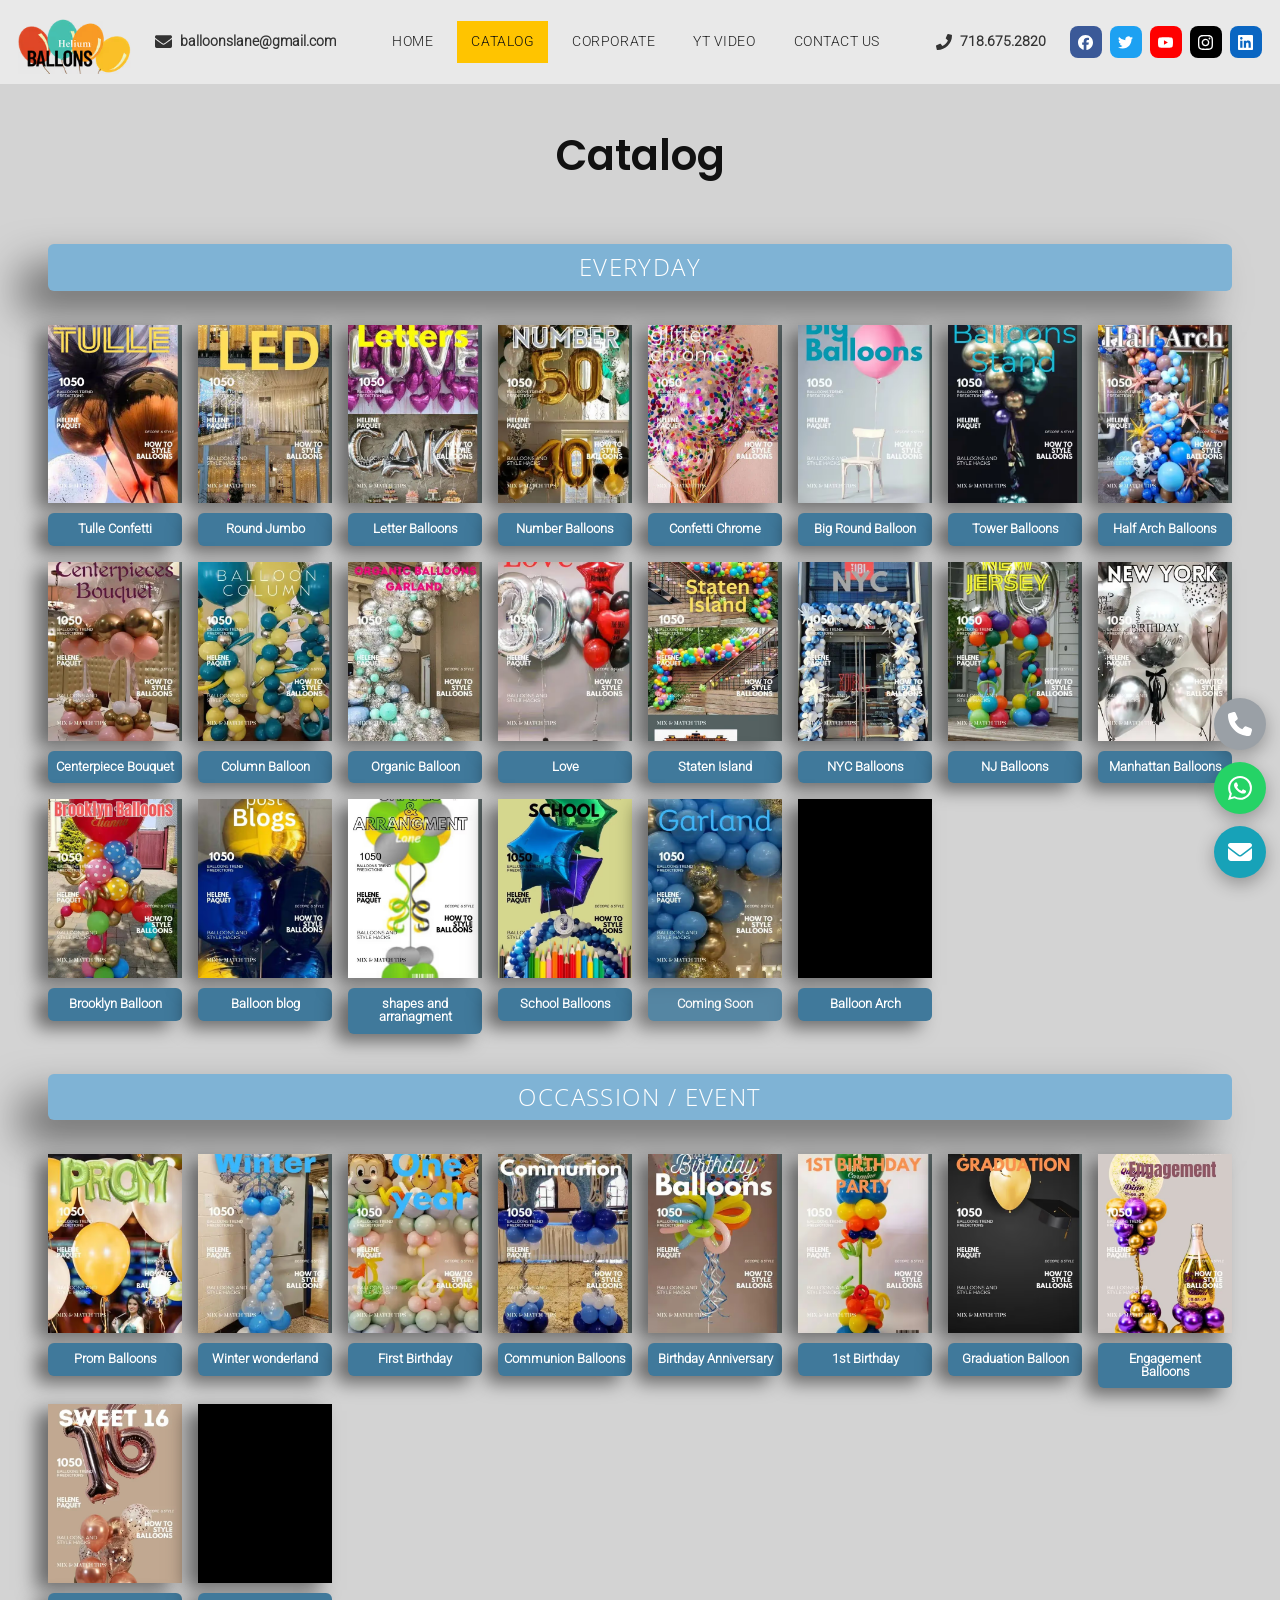
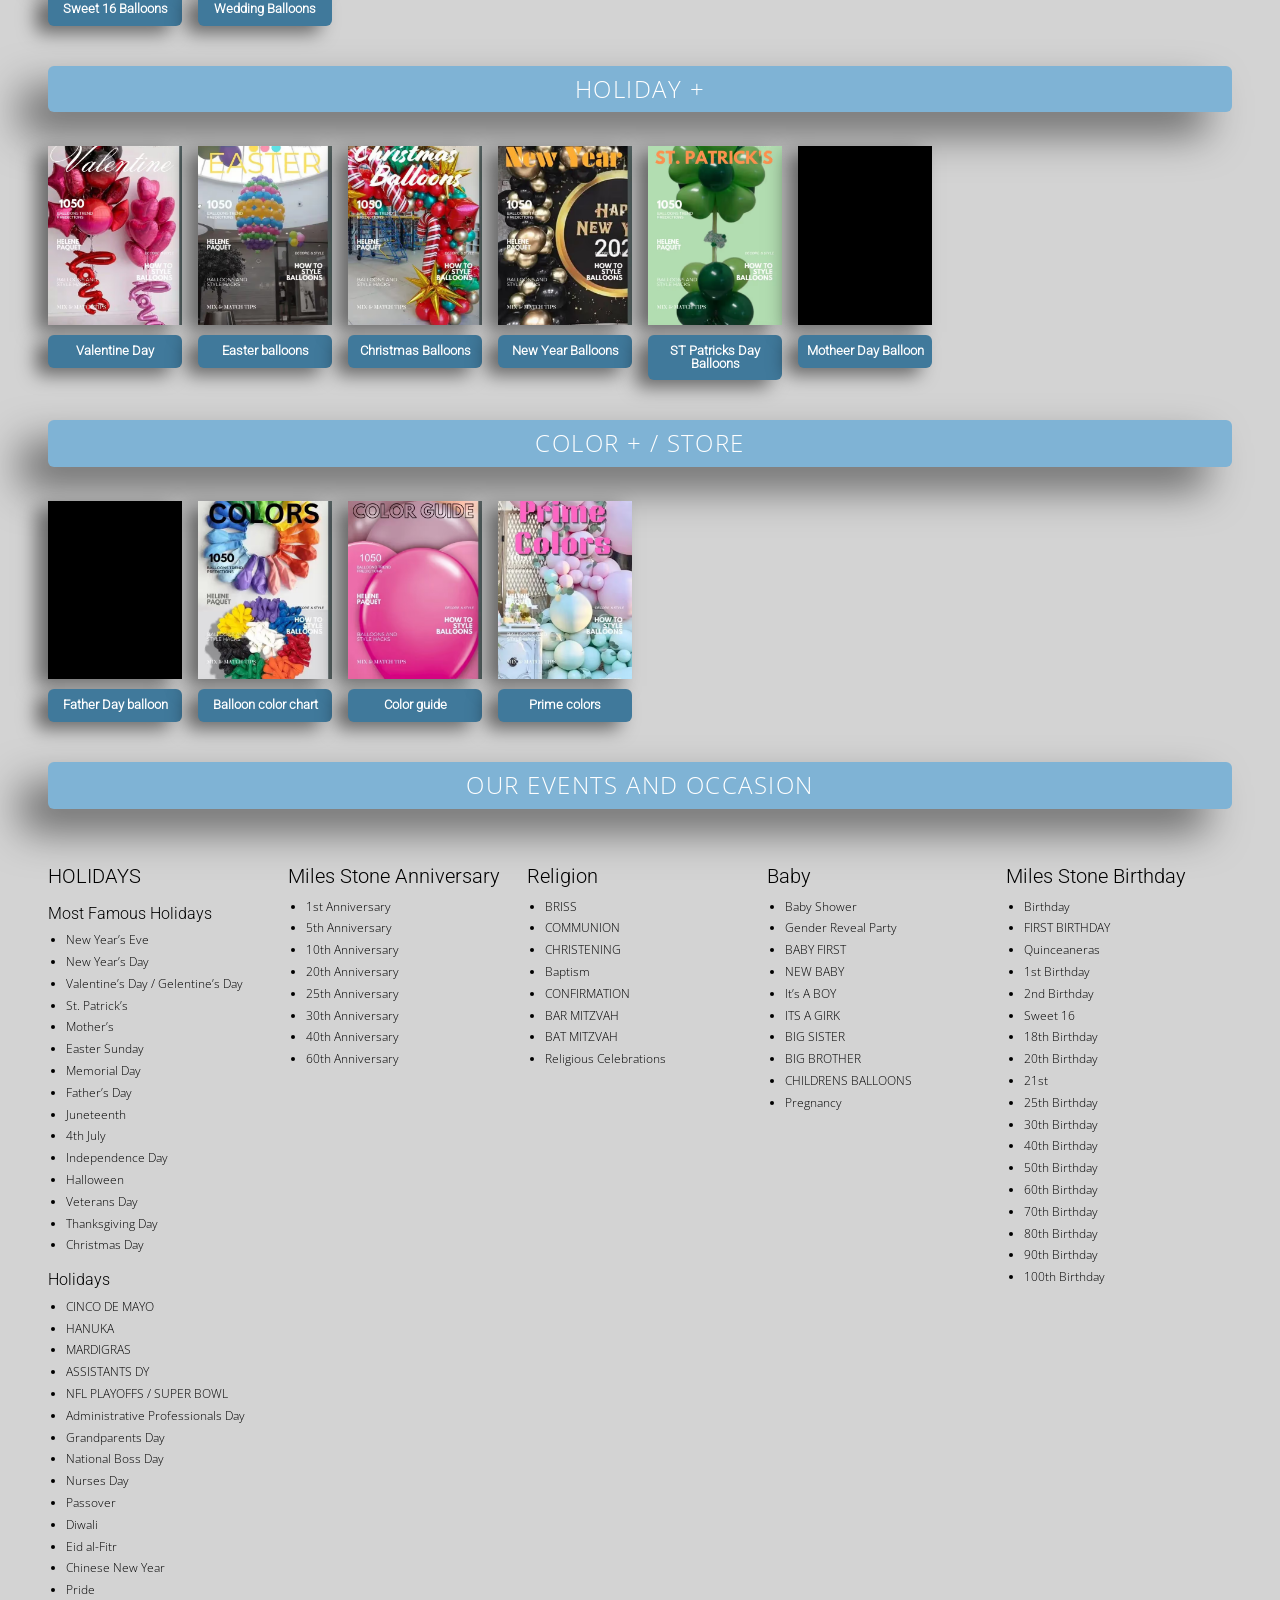
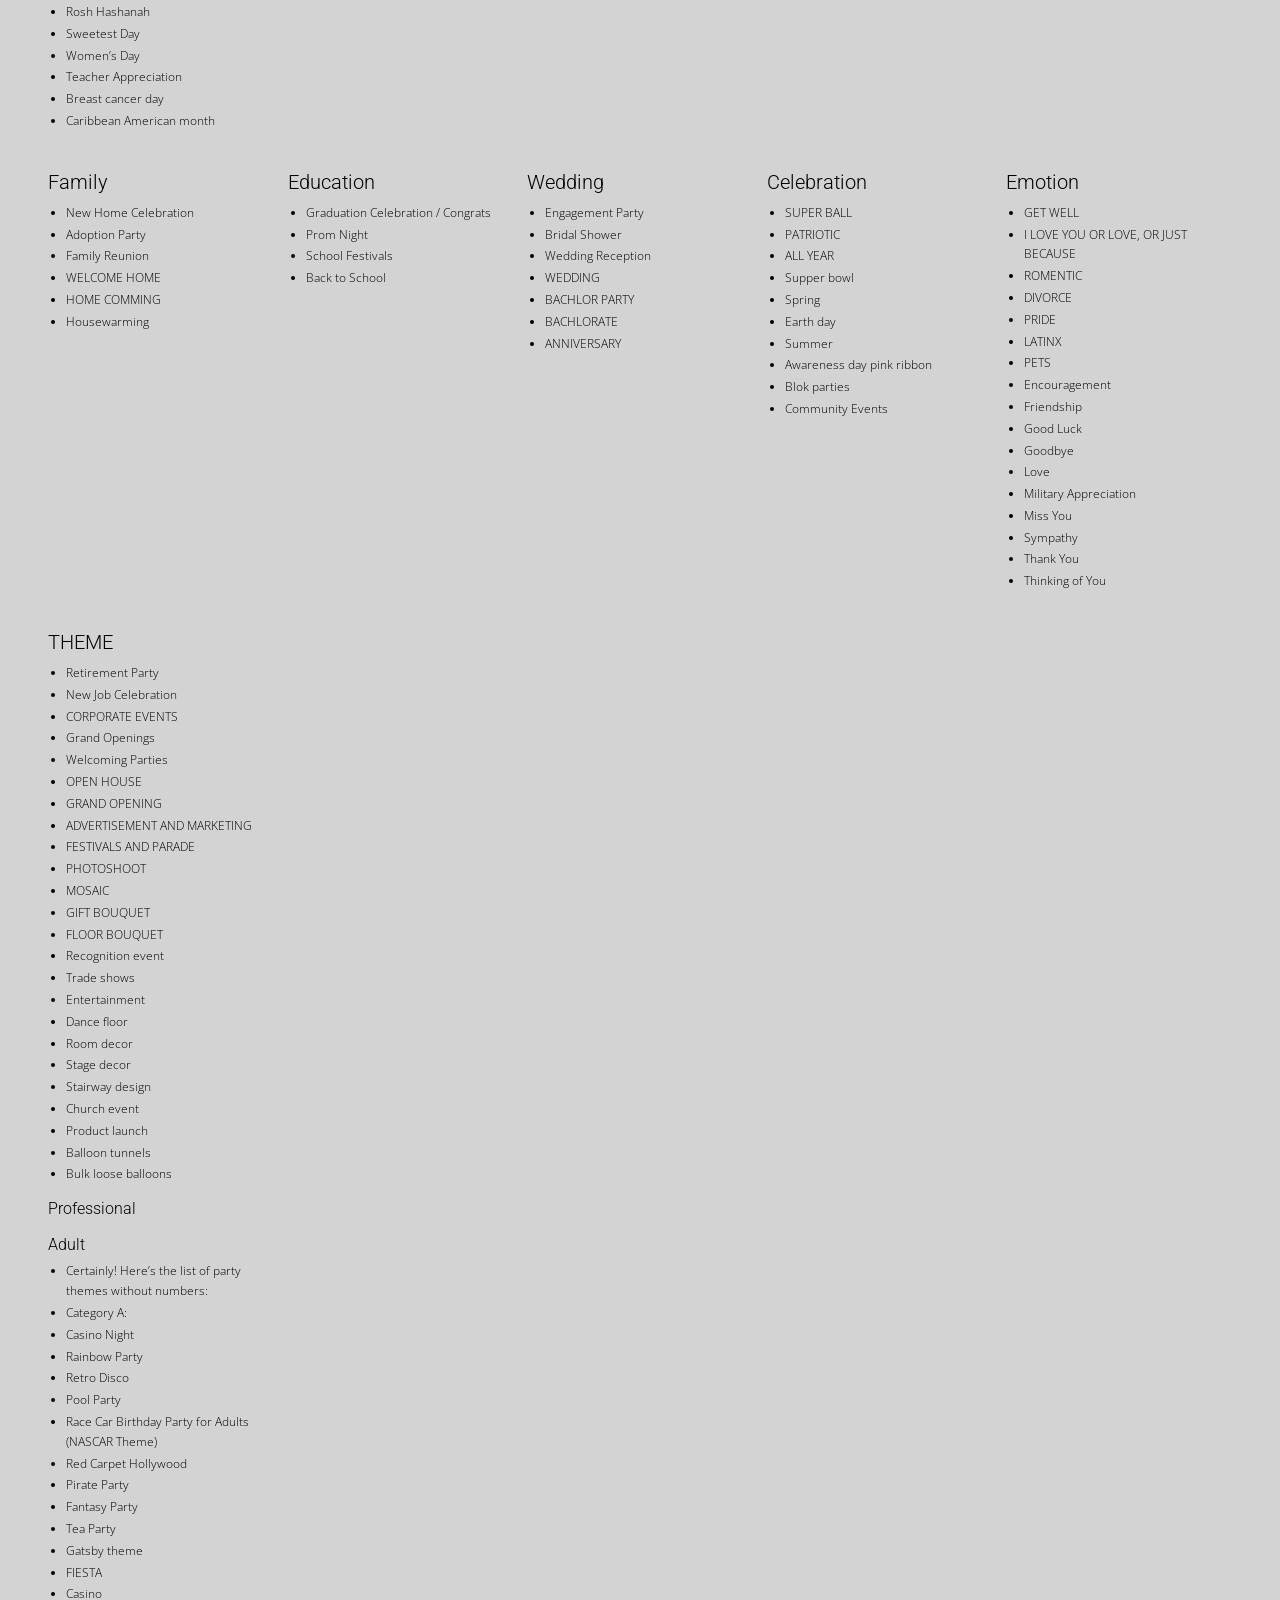
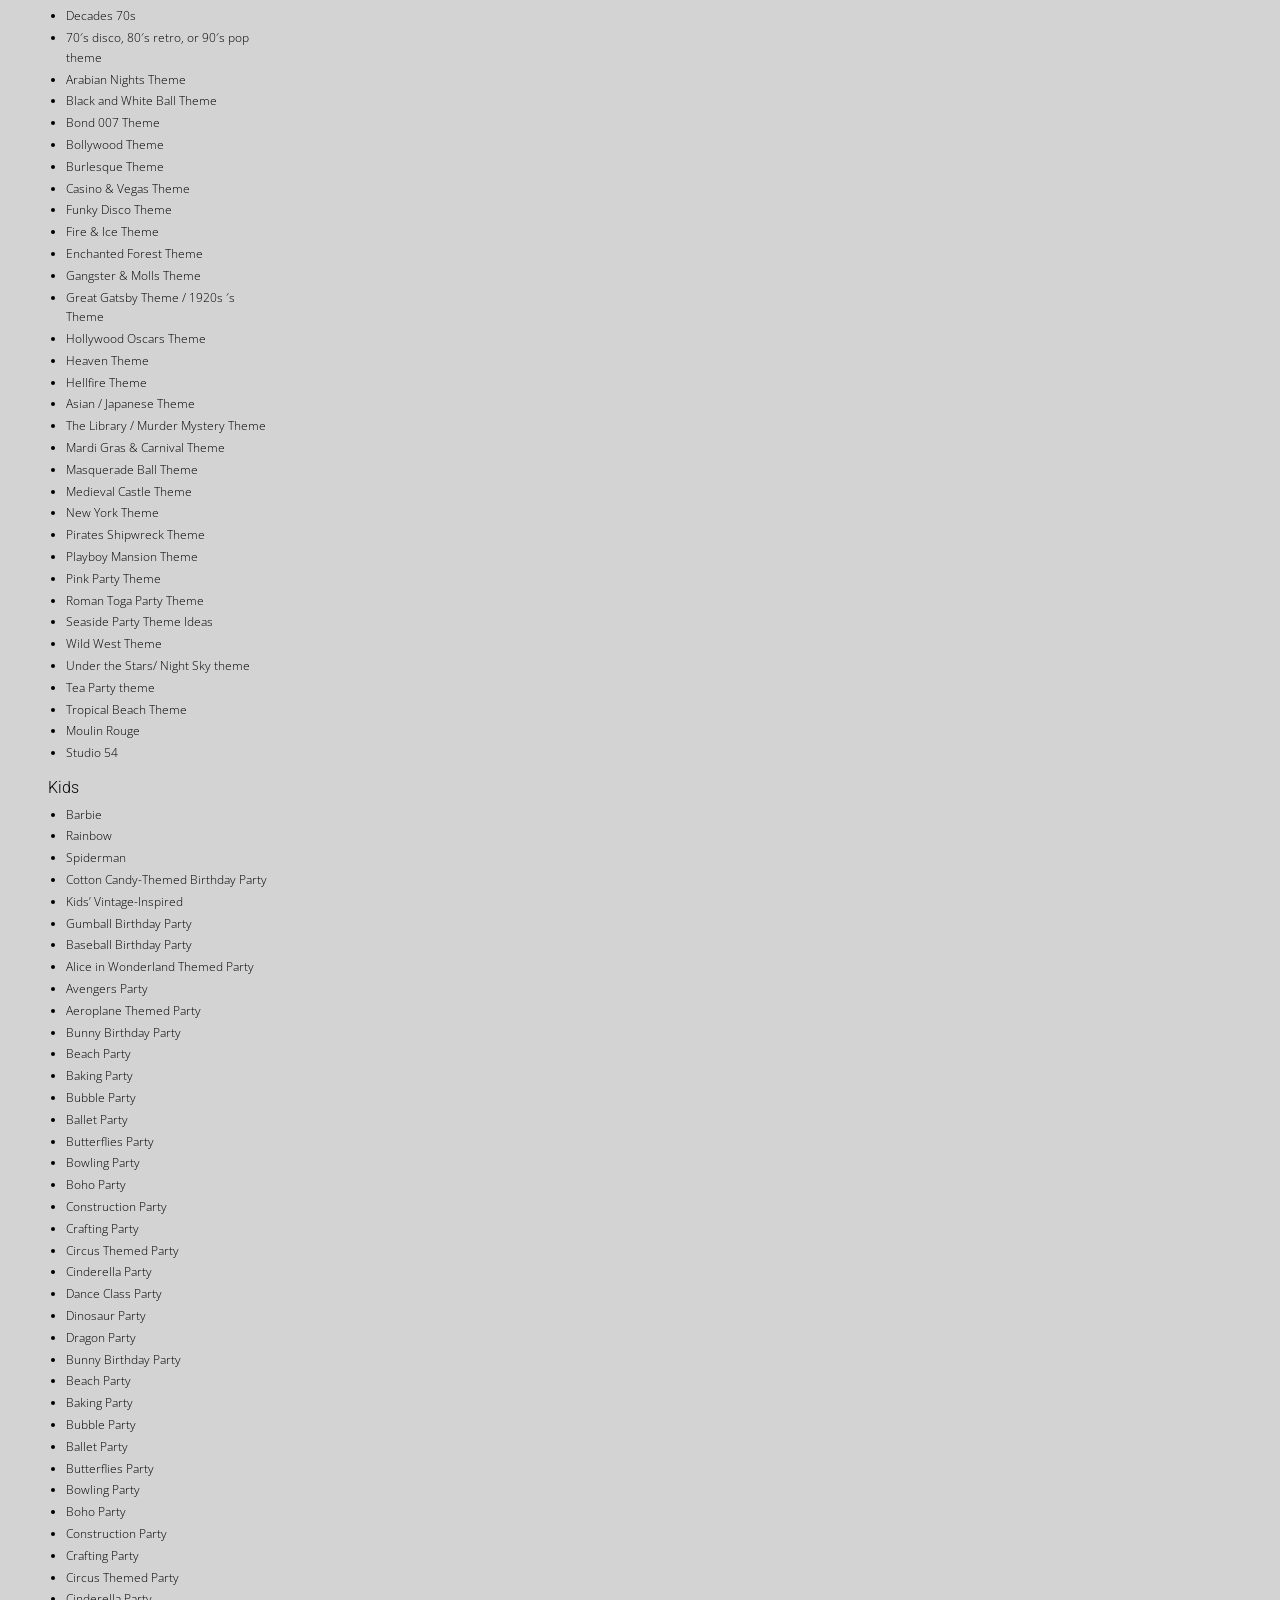
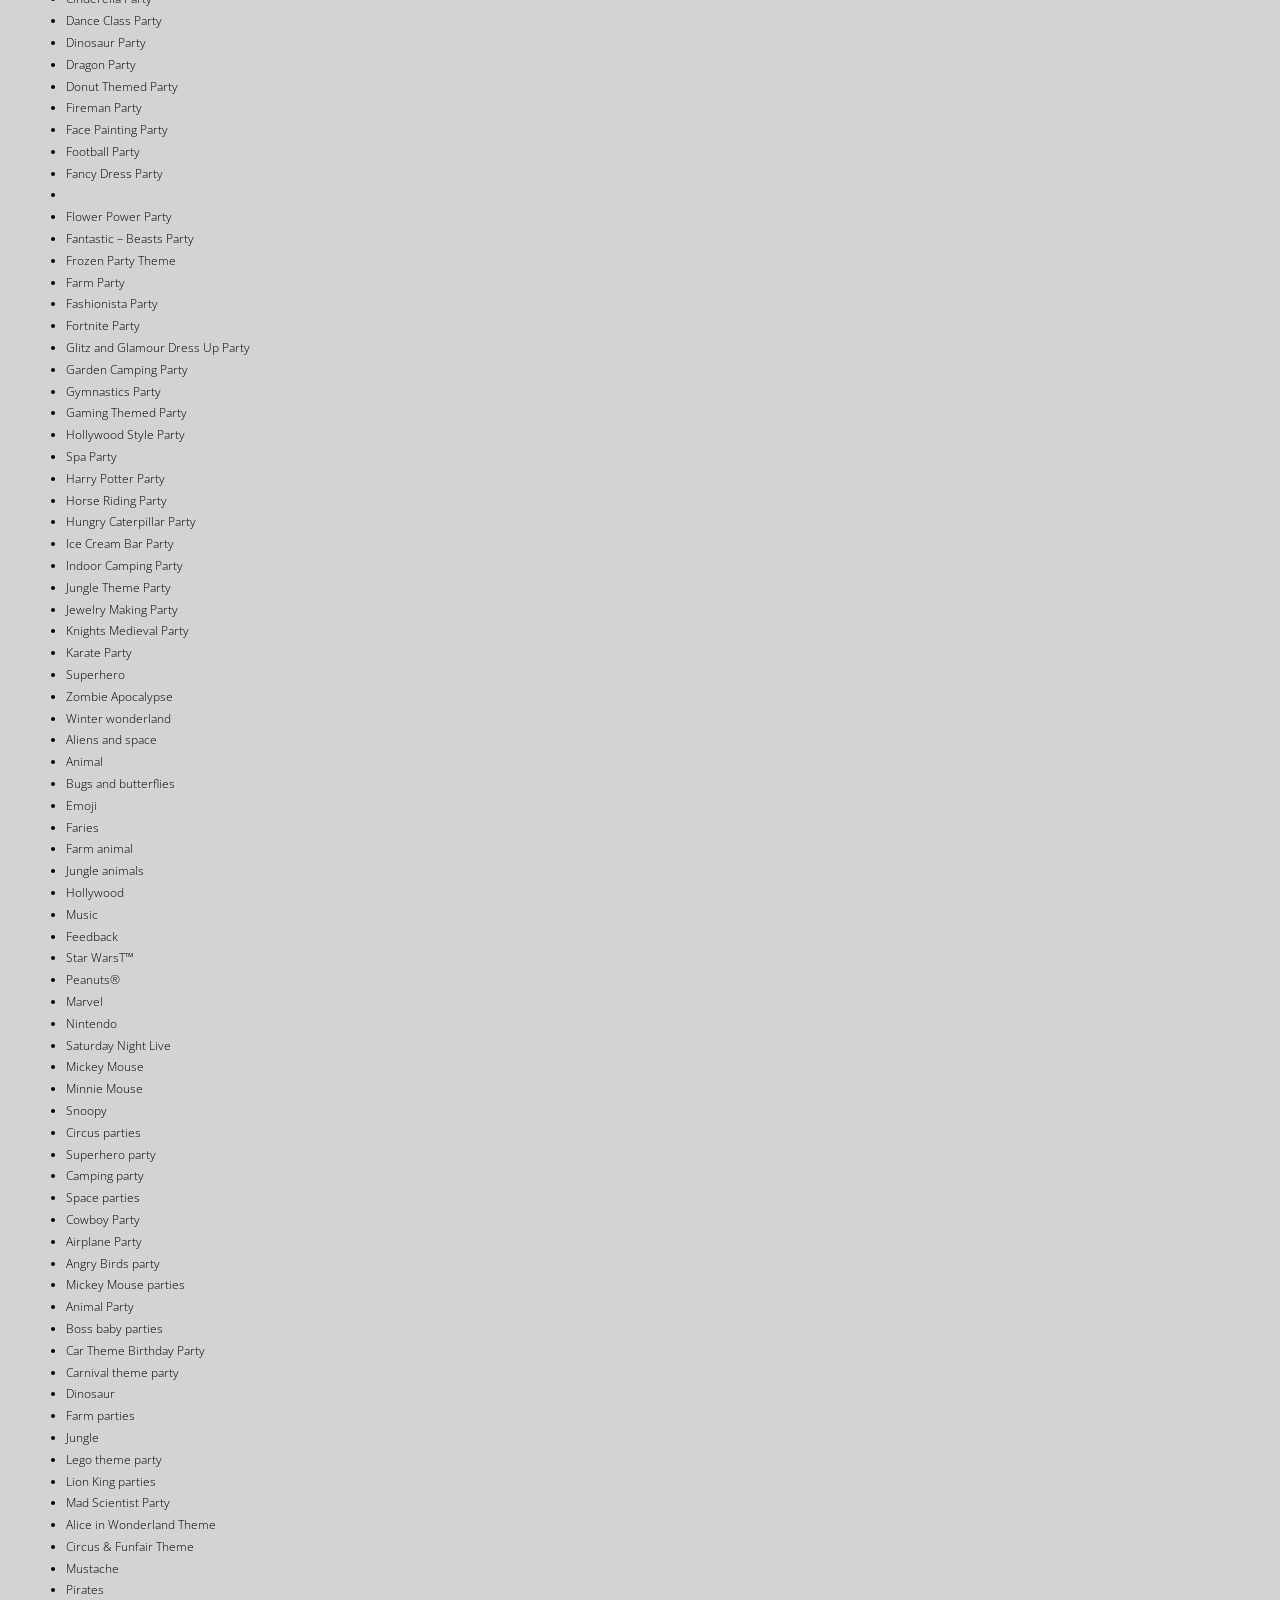
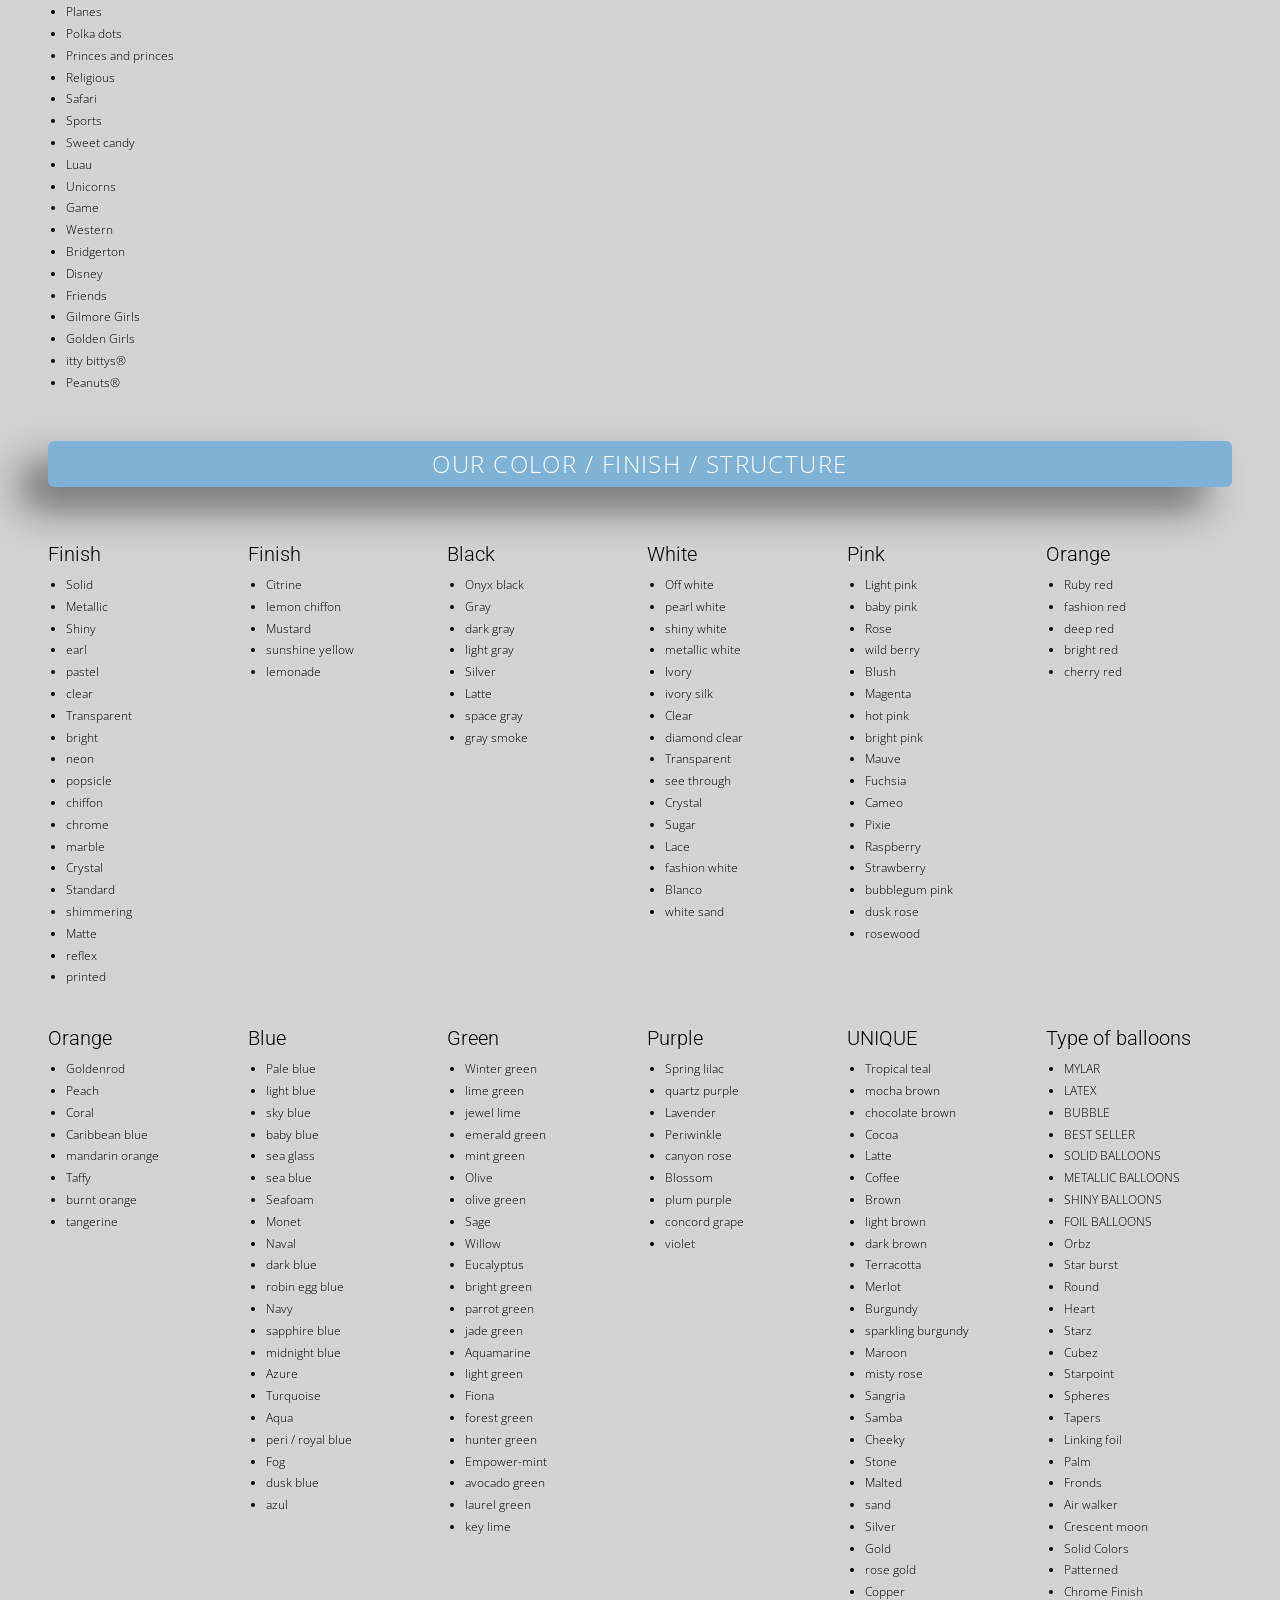
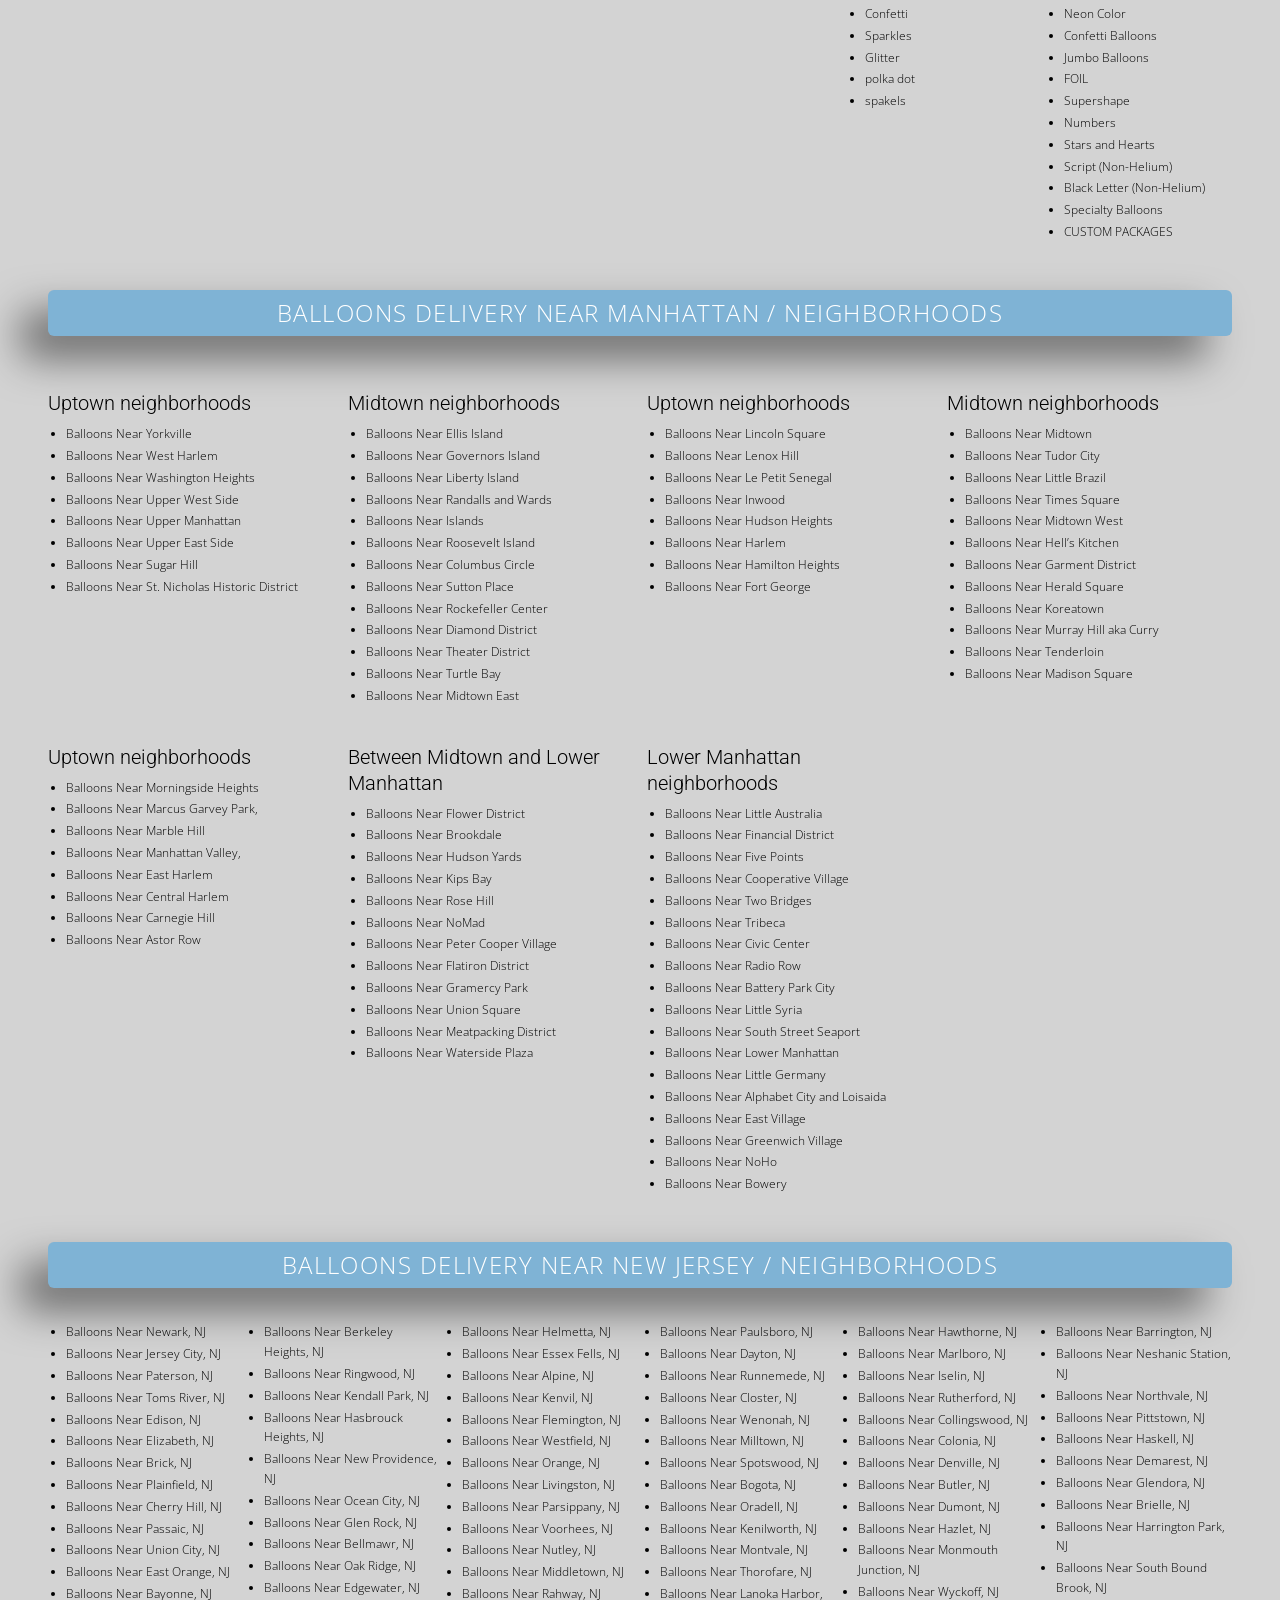
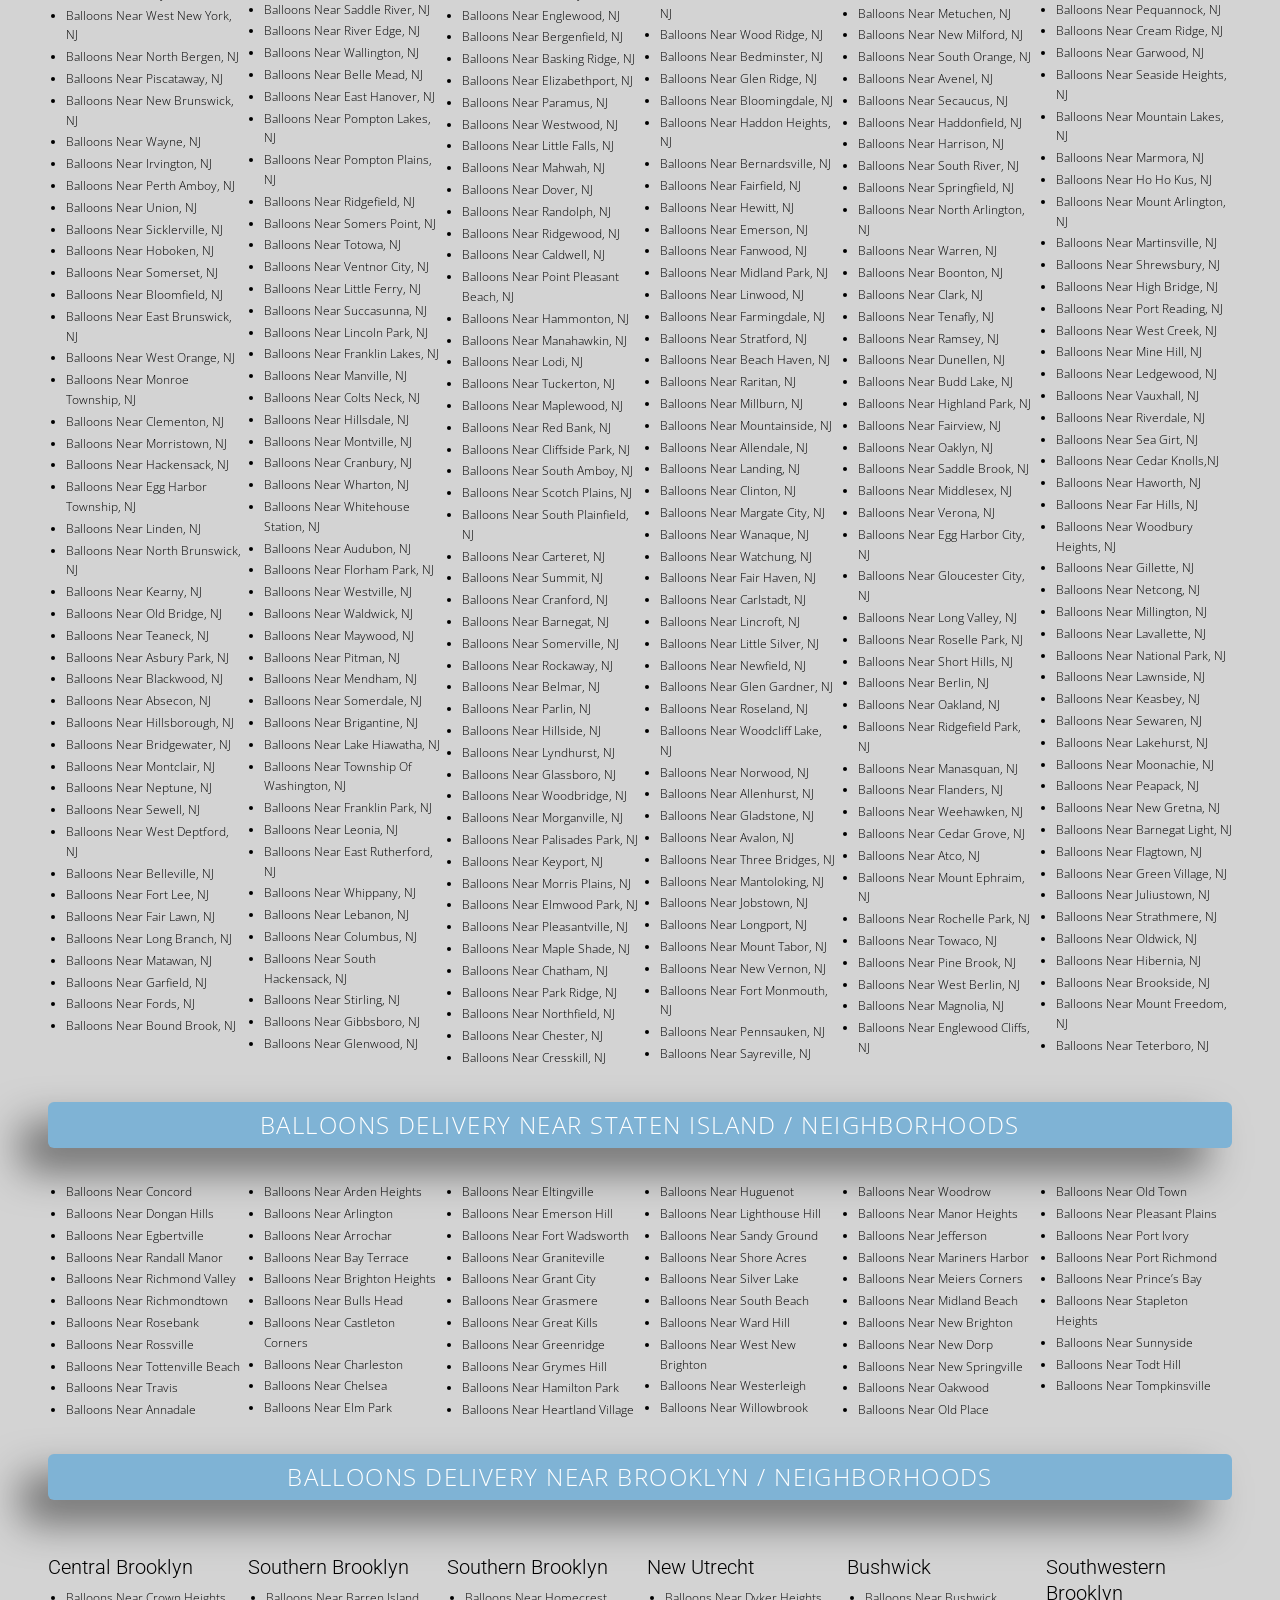
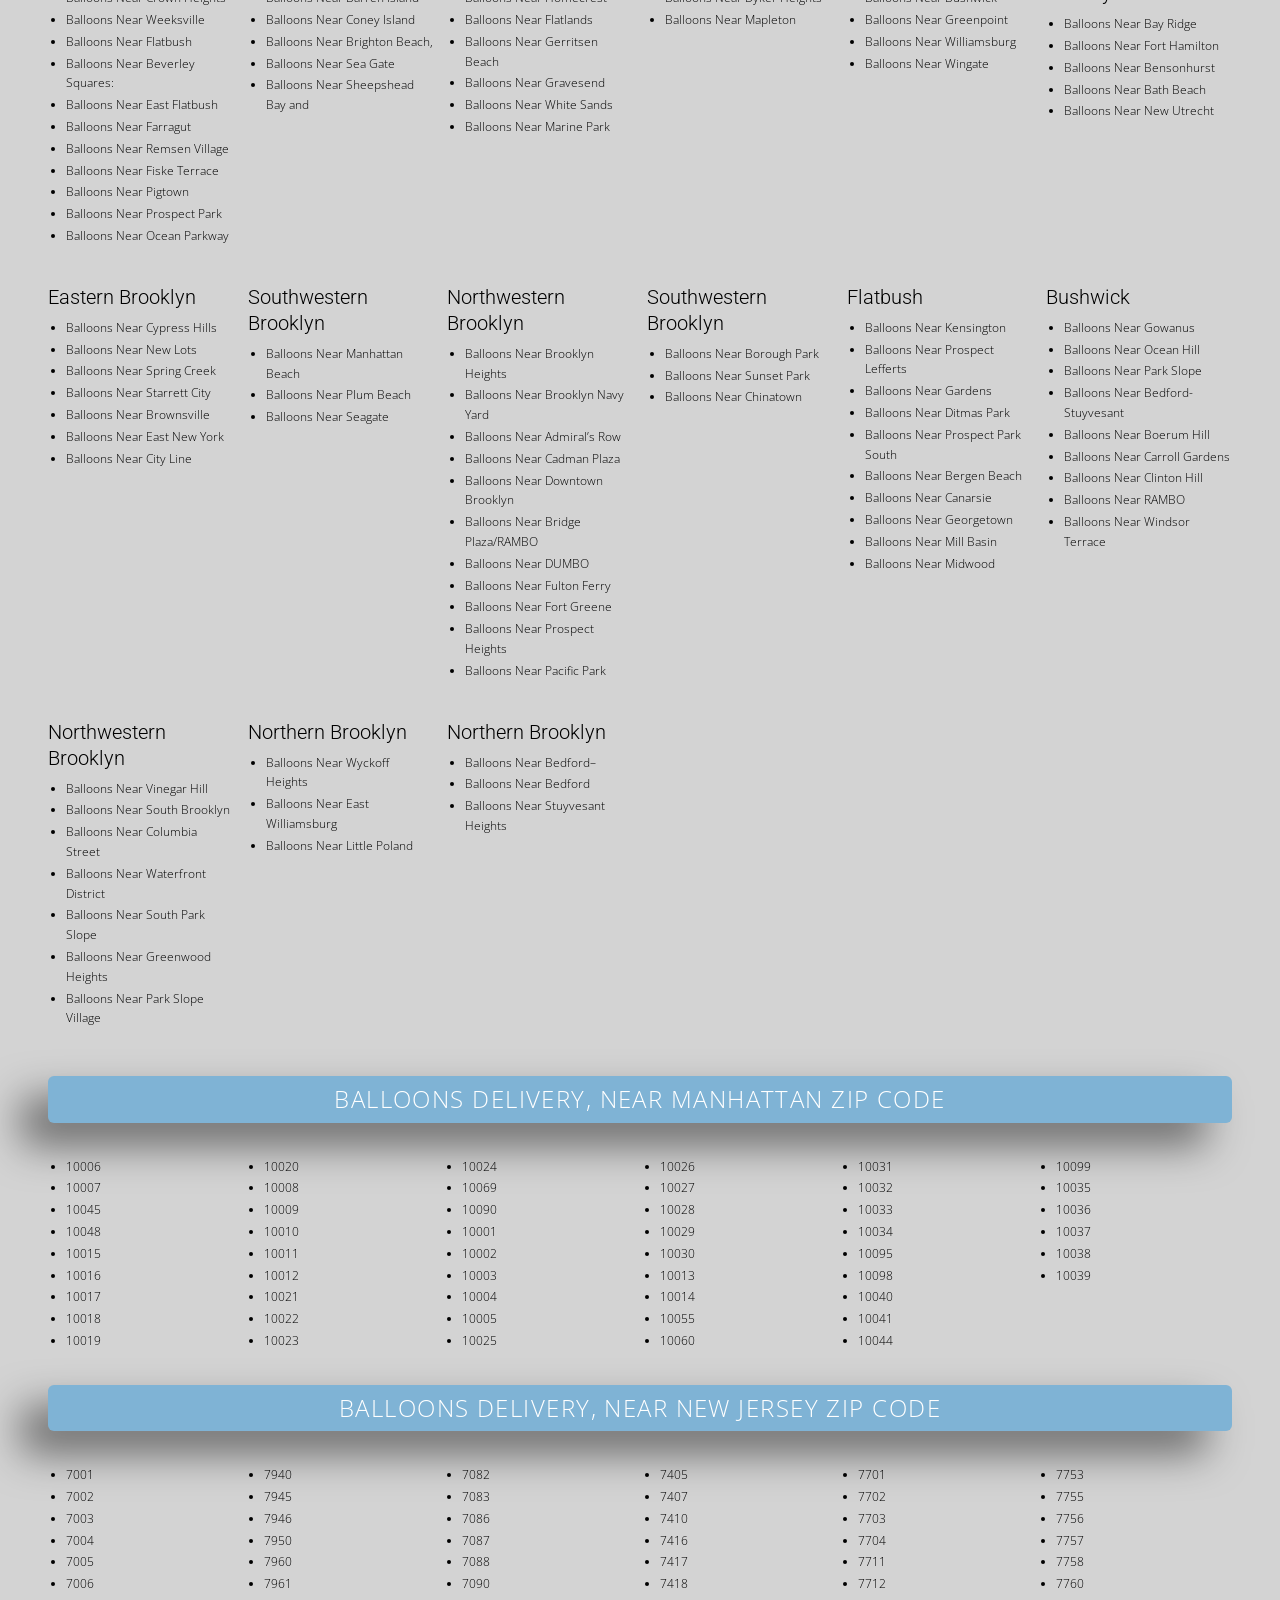
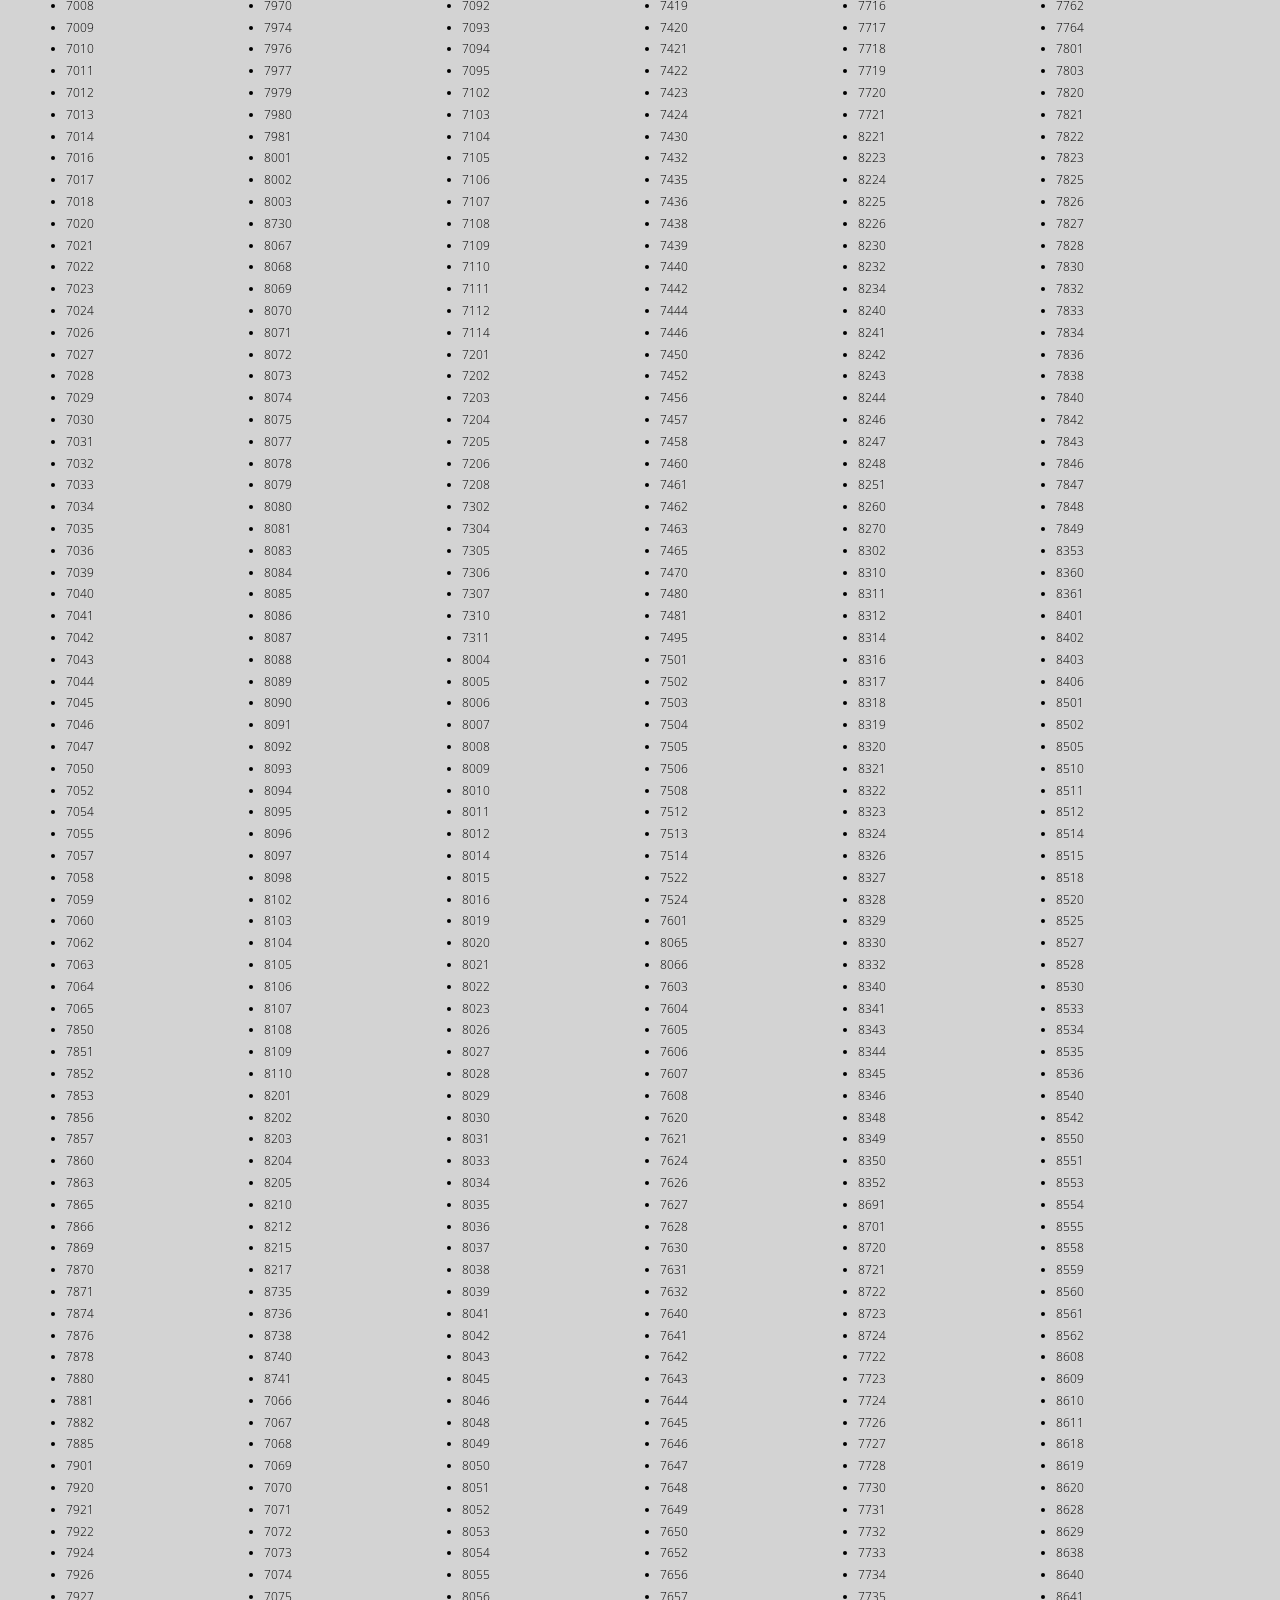
==== commit 9182290b: "Import website package" ====
--- a/catalog/index.html
+++ b/catalog/index.html
@@ -1,3 +1,3 @@
-<!DOCTYPE html><html lang="en"> <head><meta charset="utf-8"><meta name="viewport" content="width=device-width, initial-scale=1"><title>Catalog - heliumballoonnearme.com</title><meta name="description" content="Browse the helium balloon catalog: everyday balloons, occasions and events, holidays, colors and finishes, delivery neighborhoods and zip codes across New York City, Brooklyn, Staten Island and New Jersey."><meta name="robots" content="index, follow"><link rel="canonical" href="https://heliumballoonnearme.com/catalog/"><meta property="og:type" content="website"><meta property="og:title" content="Catalog - heliumballoonnearme.com"><meta property="og:description" content="Browse the helium balloon catalog: everyday balloons, occasions and events, holidays, colors and finishes, delivery neighborhoods and zip codes across New York City, Brooklyn, Staten Island and New Jersey."><meta property="og:url" content="https://heliumballoonnearme.com/catalog/"><meta property="og:image" content="https://heliumballoonnearme.com/images/hero-bg.jpg"><meta name="twitter:card" content="summary_large_image"><link rel="icon" href="/favicon.ico" sizes="any"><link rel="icon" type="image/png" href="/images/favicon-512.png"><link rel="apple-touch-icon" href="/images/apple-touch-icon.png"><link rel="preload" as="font" type="font/woff2" href="/fonts/roboto-300-latin.woff2" crossorigin fetchpriority="high"><link rel="stylesheet" href="/_astro/catalog.DL737Uqh.css">
-<style>.verify-row[data-astro-cid-5tfzaptf]{display:flex;align-items:center;border:1px solid #d3d3d3;border-radius:6px;background:#fafafa;padding:12px 16px;margin:6px 0 20px;max-width:340px}.verify-row[data-astro-cid-5tfzaptf] label[data-astro-cid-5tfzaptf]{display:flex;align-items:center;gap:10px;font-weight:400;margin:0;cursor:pointer}.verify-row[data-astro-cid-5tfzaptf] input[data-astro-cid-5tfzaptf]{width:20px;height:20px}
-</style></head><body> <header class="site-header"> <div class="header-inner"> <a class="brand" href="/" aria-label="Helium Balloon Near Me home"> <img src="/_astro/helium-balloons-logo.BjkwI6jO_Z1QpyQK.png" alt="Helium Balloons logo with colorful balloons" loading="eager" fetchpriority="high" decoding="async" width="170" height="96"> </a> <div class="header-contact header-contact-email"> <svg aria-hidden="true" viewBox="0 0 512 512" width="17" height="17" fill="#333" xmlns="http://www.w3.org/2000/svg"><path d="M502.3 190.8c3.9-3.1 9.7-.2 9.7 4.7V400c0 26.5-21.5 48-48 48H48c-26.5 0-48-21.5-48-48V195.6c0-5 5.7-7.8 9.7-4.7 22.4 17.4 52.1 39.5 154.1 113.6 21.1 15.4 56.7 47.8 92.2 47.6 35.7.3 72-32.8 92.3-47.6 102-74.1 131.6-96.3 154-113.7zM256 320c23.2.4 56.6-29.2 73.4-41.4 132.7-96.3 142.8-104.7 173.4-128.7 5.8-4.5 9.2-11.5 9.2-18.9v-19c0-26.5-21.5-48-48-48H48C21.5 64 0 85.5 0 112v19c0 7.4 3.4 14.3 9.2 18.9 30.6 23.9 40.7 32.4 173.4 128.7 16.8 12.2 50.2 41.8 73.4 41.4z"></path></svg> <a href="mailto:balloonslane@gmail.com"><span class="hide-m">balloonslane@gmail.com</span><span style="display:none">mail</span></a> </div> <button class="nav-toggle" type="button" aria-label="Open menu" aria-expanded="false" aria-controls="mainNav">☰</button> <nav class="main-nav" id="mainNav" aria-label="Main navigation"> <a href="/" class="" >Home</a> <a href="/catalog/" class="active" >Catalog</a> <a href="/#corporate" class="" data-spy-link>Corporate</a> <a href="/#video" class="" data-spy-link>YT Video</a> <a href="/contact-us/" class="" >Contact Us</a> </nav> <div class="header-contact header-contact-phone"> <svg aria-hidden="true" viewBox="0 0 512 512" width="16" height="16" fill="#333" xmlns="http://www.w3.org/2000/svg"><path d="M493.4 24.6l-104-24c-11.3-2.6-22.9 3.3-27.5 13.9l-48 112c-4.2 9.8-1.4 21.3 6.9 28l60.6 49.6c-36 76.7-98.9 140.5-177.2 177.2l-49.6-60.6c-6.8-8.3-18.2-11.1-28-6.9l-112 48C3.9 366.5-2 378.1.6 389.4l24 104C27.1 504.2 36.7 512 48 512c256.1 0 464-207.5 464-464 0-11.2-7.7-20.9-18.6-23.4z"></path></svg> <a href="tel:7186752820">718.675.2820</a> </div> <div class="header-social" aria-label="Social links"> <a href="https://www.facebook.com/balloonslane/" target="_blank" rel="noopener" aria-label="Facebook"><img src="/images/social/facebook.svg" alt="" width="15" height="15" aria-hidden="true"></a> <a href="https://twitter.com/balloonslane" target="_blank" rel="noopener" aria-label="Twitter"><img src="/images/social/twitter.svg" alt="" width="15" height="15" aria-hidden="true"></a> <a href="https://www.youtube.com/channel/UCdsIWq3AVAGaRpFoQ8-T3CA" target="_blank" rel="noopener" aria-label="YouTube"><img src="/images/social/youtube.svg" alt="" width="15" height="15" aria-hidden="true"></a> <a href="https://www.instagram.com/balloonslane2/" target="_blank" rel="noopener" aria-label="Instagram"><img src="/images/social/instagram.svg" alt="" width="15" height="15" aria-hidden="true"></a> <a href="https://www.linkedin.com/in/balloonslane/" target="_blank" rel="noopener" aria-label="LinkedIn"><img src="/images/social/linkedin.svg" alt="" width="15" height="15" aria-hidden="true"></a> </div> </div> </header>  <main> <section class="catalog-hero"> <div class="container"> <h1>Catalog</h1> </div> </section> <div class="container catalog-wrap"> <section aria-label="EveryDay"><div class="band"><h2>EveryDay</h2></div><div class="prod-grid"><div class="prod-card"><img src="/_astro/tulle-confetti.B8RBjwCz_Z1pgKBz.avif" alt="Tulle Confetti helium balloons" loading="eager" fetchpriority="high" decoding="async" width="450" height="750"><a class="prod-btn" href="https://balloonsnumber.com/tulle-confetti" target="_blank" rel="noopener">Tulle Confetti</a></div><div class="prod-card"><img src="/_astro/round-jumbo.D7akDjpv_Z1D33Cw.avif" alt="Round Jumbo helium balloons" loading="eager" fetchpriority="high" decoding="async" width="450" height="750"><a class="prod-btn" href="https://balloonsnumber.com/round-jumbo-led-clear-personalize-balloons/" target="_blank" rel="noopener">Round Jumbo</a></div><div class="prod-card"><img src="/_astro/letter-balloons.CuW2fah8_Z6dsdI.avif" alt="Letter Balloons helium balloons" loading="eager" fetchpriority="high" decoding="async" width="450" height="750"><a class="prod-btn" href="https://balloonsnumber.com/letter-balloons/" target="_blank" rel="noopener">Letter Balloons</a></div><div class="prod-card"><img src="/_astro/number-balloons.BACMHKxj_fiwR7.avif" alt="Number Balloons helium balloons" loading="eager" fetchpriority="high" decoding="async" width="450" height="750"><a class="prod-btn" href="https://balloonsnumber.com/number-balloons/" target="_blank" rel="noopener">Number Balloons</a></div><div class="prod-card"><img src="/_astro/confetti-chrome.BlEAE0JY_HNi59.avif" alt="Confetti Chrome helium balloons" loading="eager" fetchpriority="high" decoding="async" width="450" height="750"><a class="prod-btn" href="https://balloonsnumber.com/confetti-chrome/" target="_blank" rel="noopener">Confetti Chrome</a></div><div class="prod-card"><img src="/_astro/big-round-balloon.CFZZ53dI_PPFKB.avif" alt="Big Round Balloon helium balloons" loading="eager" fetchpriority="high" decoding="async" width="450" height="750"><a class="prod-btn" href="https://balloonsnumber.com/big-round-balloons/" target="_blank" rel="noopener">Big Round Balloon</a></div><div class="prod-card"><img src="/_astro/tower-balloons.DVL_oAqG_Z2h8cRS.avif" alt="Tower Balloons helium balloons" loading="eager" fetchpriority="high" decoding="async" width="450" height="750"><a class="prod-btn" href="https://balloonsnumber.com/tower-balloons/" target="_blank" rel="noopener">Tower Balloons</a></div><div class="prod-card"><img src="/_astro/half-arch-balloons.Cawld8iV_1bfFDV.avif" alt="Half Arch Balloons helium balloons" loading="eager" fetchpriority="high" decoding="async" width="450" height="750"><a class="prod-btn" href="https://balloonsnumber.com/half-arch-balloons" target="_blank" rel="noopener">Half Arch Balloons</a></div><div class="prod-card"><img src="/_astro/centerpiece-bouquet.XpGo_JuC_Z25VNES.avif" alt="Centerpiece Bouquet helium balloons" loading="lazy" fetchpriority="auto" decoding="async" width="450" height="750"><a class="prod-btn" href="https://balloonsnumber.com/centerpiece-bouquet" target="_blank" rel="noopener">Centerpiece Bouquet</a></div><div class="prod-card"><img src="/_astro/column-balloon.DCTq076x_u6syM.avif" alt="Column Balloon helium balloons" loading="lazy" fetchpriority="auto" decoding="async" width="450" height="750"><a class="prod-btn" href="https://balloonsnumber.com/column-balloon" target="_blank" rel="noopener">Column Balloon</a></div><div class="prod-card"><img src="/_astro/organic-balloon.Cq9AFaGg_Kj4oC.avif" alt="Organic Balloon helium balloons" loading="lazy" fetchpriority="auto" decoding="async" width="450" height="750"><a class="prod-btn" href="https://balloonsnumber.com/organic-balloon" target="_blank" rel="noopener">Organic Balloon</a></div><div class="prod-card"><img src="/_astro/love-helium-balloons.BWB276HC_ZlaaIz.avif" alt="Love helium balloons" loading="lazy" fetchpriority="auto" decoding="async" width="450" height="750"><a class="prod-btn" href="https://balloonsnumber.com/love" target="_blank" rel="noopener">Love</a></div><div class="prod-card"><img src="/_astro/staten-island-helium-balloons.TlRwUUVw_1HeAI4.avif" alt="Staten Island helium balloons" loading="lazy" fetchpriority="auto" decoding="async" width="450" height="750"><a class="prod-btn" href="https://balloonsnumber.com/staten-island" target="_blank" rel="noopener">Staten Island</a></div><div class="prod-card"><img src="/_astro/nyc-helium-balloons.BRmB-MS9_1Mw0H.avif" alt="NYC Balloons helium balloons" loading="lazy" fetchpriority="auto" decoding="async" width="450" height="750"><a class="prod-btn" href="https://balloonsnumber.com/nyc-balloons" target="_blank" rel="noopener">NYC Balloons</a></div><div class="prod-card"><img src="/_astro/nj-helium-balloons.CizV70BI_ZDbksF.avif" alt="NJ Balloons helium balloons" loading="lazy" fetchpriority="auto" decoding="async" width="450" height="750"><a class="prod-btn" href="https://balloonsnumber.com/nj-balloons" target="_blank" rel="noopener">NJ Balloons</a></div><div class="prod-card"><img src="/_astro/manhattan-helium-balloons.KjoHVSnU_ZtbnKy.avif" alt="Manhattan Balloons helium balloons" loading="lazy" fetchpriority="auto" decoding="async" width="450" height="750"><a class="prod-btn" href="https://balloonsnumber.com/manhattan-balloons" target="_blank" rel="noopener">Manhattan Balloons</a></div><div class="prod-card"><img src="/_astro/brooklyn-helium-balloons.Cf-v__Je_Z15mKyQ.avif" alt="Brooklyn Balloon helium balloons" loading="lazy" fetchpriority="auto" decoding="async" width="450" height="750"><a class="prod-btn" href="https://balloonsnumber.com/brooklyn-balloons" target="_blank" rel="noopener">Brooklyn Balloon</a></div><div class="prod-card"><img src="/_astro/balloon-blog.CKbkW-rn_1Co7CC.avif" alt="Balloon blog helium balloons" loading="lazy" fetchpriority="auto" decoding="async" width="450" height="750"><a class="prod-btn" href="https://wordpress-520906-1667119.cloudwaysapps.com/balloon-blog/" target="_blank" rel="noopener">Balloon blog</a></div><div class="prod-card"><img src="/_astro/shapes-and-arranagment.CR736cby_YsIeV.avif" alt="shapes and arranagment helium balloons" loading="lazy" fetchpriority="auto" decoding="async" width="450" height="750"><a class="prod-btn" href="https://balloonsnumber.com/colors-chart" target="_blank" rel="noopener">shapes and arranagment</a></div><div class="prod-card"><img src="/_astro/school-balloons.BAa3zycE_Z1vd58e.avif" alt="School Balloons helium balloons" loading="lazy" fetchpriority="auto" decoding="async" width="450" height="750"><a class="prod-btn" href="https://balloonsnumber.com/school-balloons" target="_blank" rel="noopener">School Balloons</a></div><div class="prod-card"><img src="/_astro/coming-soon-balloon-garland.Dq7i8oz1_1p3oii.avif" alt="Coming soon helium balloon garland" loading="lazy" fetchpriority="auto" decoding="async" width="450" height="750"><span class="prod-btn static">Coming Soon</span></div><div class="prod-card"><img src="/_astro/wedding-balloons.-wQ2qwb7_Z1tvzYi.avif" alt="Balloon arch helium balloons" loading="lazy" fetchpriority="auto" decoding="async" width="450" height="750"><a class="prod-btn" href="https://balloonsnumber.com/balloon-arch" target="_blank" rel="noopener">Balloon Arch</a></div></div></section><section aria-label="Occassion / Event"><div class="band"><h2>Occassion / Event</h2></div><div class="prod-grid"><div class="prod-card"><img src="/_astro/prom-balloons.od_Ne5HD_Zyh5Qe.avif" alt="Prom Balloons helium balloons" loading="lazy" fetchpriority="auto" decoding="async" width="450" height="750"><a class="prod-btn" href="https://balloonsnumber.com/prom-balloons" target="_blank" rel="noopener">Prom Balloons</a></div><div class="prod-card"><img src="/_astro/winter-wonderland.CHfP13yh_UaNtN.avif" alt="Winter wonderland helium balloons" loading="lazy" fetchpriority="auto" decoding="async" width="450" height="750"><a class="prod-btn" href="https://balloonsnumber.com/winter-wonderland" target="_blank" rel="noopener">Winter wonderland</a></div><div class="prod-card"><img src="/_astro/first-birthday.D6fk8E9z_LJ7yD.avif" alt="First Birthday helium balloons" loading="lazy" fetchpriority="auto" decoding="async" width="450" height="750"><a class="prod-btn" href="https://balloonsnumber.com/first-birthday-balloon" target="_blank" rel="noopener">First Birthday</a></div><div class="prod-card"><img src="/_astro/communion-balloons.okEwEwzN_Z2o2XA2.avif" alt="Communion Balloons helium balloons" loading="lazy" fetchpriority="auto" decoding="async" width="450" height="750"><a class="prod-btn" href="https://balloonsnumber.com/communion-balloons" target="_blank" rel="noopener">Communion Balloons</a></div><div class="prod-card"><img src="/_astro/birthday-anniversary.CTBKq_UC_Z2qbRRc.avif" alt="Birthday Anniversary helium balloons" loading="lazy" fetchpriority="auto" decoding="async" width="450" height="750"><a class="prod-btn" href="https://balloonsnumber.com/birthday-anniversary" target="_blank" rel="noopener">Birthday Anniversary</a></div><div class="prod-card"><img src="/_astro/1st-birthday.DYC3Jh9X_ZJc9wT.avif" alt="1st Birthday helium balloons" loading="lazy" fetchpriority="auto" decoding="async" width="450" height="750"><a class="prod-btn" href="https://balloonsnumber.com/1st-birthday" target="_blank" rel="noopener">1st Birthday</a></div><div class="prod-card"><img src="/_astro/graduation-balloon.J8WQ4Hs9_Z2pqncF.avif" alt="Graduation Balloon helium balloons" loading="lazy" fetchpriority="auto" decoding="async" width="450" height="750"><a class="prod-btn" href="https://balloonsnumber.com/graduation-balloon/" target="_blank" rel="noopener">Graduation Balloon</a></div><div class="prod-card"><img src="/_astro/engagement-balloons.Dt5Z5j5-_ZcKhe4.avif" alt="Engagement Balloons helium balloons" loading="lazy" fetchpriority="auto" decoding="async" width="450" height="750"><a class="prod-btn" href="https://balloonsnumber.com/engagement-balloons/" target="_blank" rel="noopener">Engagement Balloons</a></div><div class="prod-card"><img src="/_astro/sweet-16-balloons.ChOoywIK_Z2wucrQ.avif" alt="Sweet 16 Balloons helium balloons" loading="lazy" fetchpriority="auto" decoding="async" width="450" height="750"><a class="prod-btn" href="https://balloonsnumber.com/sweet-16-balloons" target="_blank" rel="noopener">Sweet 16 Balloons</a></div><div class="prod-card"><img src="/_astro/wedding-balloons.-wQ2qwb7_Z1tvzYi.avif" alt="Wedding Balloons helium balloons" loading="lazy" fetchpriority="auto" decoding="async" width="450" height="750"><a class="prod-btn" href="https://balloonsnumber.com/wedding-balloons" target="_blank" rel="noopener">Wedding Balloons</a></div></div></section><section aria-label="Holiday +"><div class="band"><h2>Holiday +</h2></div><div class="prod-grid"><div class="prod-card"><img src="/_astro/valentine-day.CbcSlBNF_28Gozq.avif" alt="Valentine Day helium balloons" loading="lazy" fetchpriority="auto" decoding="async" width="450" height="750"><a class="prod-btn" href="https://balloonsnumber.com/engagement-balloons/" target="_blank" rel="noopener">Valentine Day</a></div><div class="prod-card"><img src="/_astro/easter-balloons.Q_STM-3A_Z2v05cJ.avif" alt="Easter balloons helium balloons" loading="lazy" fetchpriority="auto" decoding="async" width="450" height="750"><a class="prod-btn" href="https://balloonsnumber.com/easter-balloons-2/" target="_blank" rel="noopener">Easter balloons</a></div><div class="prod-card"><img src="/_astro/christmas-balloons.DS5PNRON_ZexDn0.avif" alt="Christmas Balloons helium balloons" loading="lazy" fetchpriority="auto" decoding="async" width="450" height="750"><a class="prod-btn" href="https://balloonsnumber.com/christmas-balloons" target="_blank" rel="noopener">Christmas Balloons</a></div><div class="prod-card"><img src="/_astro/new-year-balloons.CLeTs54R_1YDRFK.avif" alt="New Year Balloons helium balloons" loading="lazy" fetchpriority="auto" decoding="async" width="450" height="750"><a class="prod-btn" href="https://balloonsnumber.com/new-year-balloons-2" target="_blank" rel="noopener">New Year Balloons</a></div><div class="prod-card"><img src="/_astro/st-patricks-day-balloons.DqhuGNfu_Z12CM9u.avif" alt="ST Patricks Day Balloons helium balloons" loading="lazy" fetchpriority="auto" decoding="async" width="450" height="750"><a class="prod-btn" href="https://balloonsnumber.com/st-patricks-day-balloons" target="_blank" rel="noopener">ST Patricks Day Balloons</a></div><div class="prod-card"><img src="/_astro/wedding-balloons.-wQ2qwb7_Z1tvzYi.avif" alt="Motheer Day Balloon helium balloons" loading="lazy" fetchpriority="auto" decoding="async" width="450" height="750"><a class="prod-btn" href="https://balloonsnumber.com/motheer-day-balloon" target="_blank" rel="noopener">Motheer Day Balloon</a></div></div></section><section aria-label="Color + / Store"><div class="band"><h2>Color + / Store</h2></div><div class="prod-grid"><div class="prod-card"><img src="/_astro/wedding-balloons.-wQ2qwb7_Z1tvzYi.avif" alt="Father Day balloon helium balloons" loading="lazy" fetchpriority="auto" decoding="async" width="450" height="750"><a class="prod-btn" href="https://balloonsnumber.com/father-day-balloon" target="_blank" rel="noopener">Father Day balloon</a></div><div class="prod-card"><img src="/_astro/balloon-color-chart.4L4AAU11_FSChA.avif" alt="Balloon color chart helium balloons" loading="lazy" fetchpriority="auto" decoding="async" width="450" height="750"><a class="prod-btn" href="https://balloonsnumber.com/colors-chart" target="_blank" rel="noopener">Balloon color chart</a></div><div class="prod-card"><img src="/_astro/color-guide.C_tI_ebI_Z1xzQdf.avif" alt="Color guide helium balloons" loading="lazy" fetchpriority="auto" decoding="async" width="450" height="750"><a class="prod-btn" href="https://balloonsnumber.com/color-guide" target="_blank" rel="noopener">Color guide</a></div><div class="prod-card"><img src="/_astro/prime-colors.DF7cTdDV_2s1viH.avif" alt="Prime colors helium balloons" loading="lazy" fetchpriority="auto" decoding="async" width="450" height="750"><a class="prod-btn" href="https://balloonsnumber.com/prime-colors" target="_blank" rel="noopener">Prime colors</a></div></div></section> <section class="loc-section centered-blocks" aria-label="Our events and occasion"> <div class="band"><h2>Our events and OCCASION</h2></div> <div class="blocks-grid blocks-grid--5"> <div class="cat-block"> <h3>HOLIDAYS</h3> <div> <h4>Most Famous Holidays</h4> <ul class="mini-list"> <li>New Year’s Eve</li><li>New Year’s Day</li><li>Valentine’s Day / Gelentine’s Day</li><li>St. Patrick’s</li><li>Mother’s</li><li>Easter Sunday</li><li>Memorial Day</li><li>Father’s Day</li><li>Juneteenth</li><li>4th July</li><li>Independence Day</li><li>Halloween</li><li>Veterans Day</li><li>Thanksgiving Day</li><li>Christmas Day</li> </ul> </div><div> <h4>Holidays</h4> <ul class="mini-list"> <li>CINCO DE MAYO</li><li>HANUKA</li><li>MARDIGRAS</li><li>ASSISTANTS DY</li><li>NFL PLAYOFFS / SUPER BOWL</li><li>Administrative Professionals Day</li><li>Grandparents Day</li><li>National Boss Day</li><li>Nurses Day</li><li>Passover</li><li>Diwali</li><li>Eid al-Fitr</li><li>Chinese New Year</li><li>Pride</li><li>Rosh Hashanah</li><li>Sweetest Day</li><li>Women’s Day</li><li>Teacher Appreciation</li><li>Breast cancer day</li><li>Caribbean American month</li> </ul> </div> </div><div class="cat-block"> <h3>Miles Stone Anniversary</h3> <div>  <ul class="mini-list"> <li>1st Anniversary</li><li>5th Anniversary</li><li>10th Anniversary</li><li>20th Anniversary</li><li>25th Anniversary</li><li>30th Anniversary</li><li>40th Anniversary</li><li>60th Anniversary</li> </ul> </div> </div><div class="cat-block"> <h3>Religion</h3> <div>  <ul class="mini-list"> <li>BRISS</li><li>COMMUNION</li><li>CHRISTENING</li><li>Baptism</li><li>CONFIRMATION</li><li>BAR MITZVAH</li><li>BAT MITZVAH</li><li>Religious Celebrations</li> </ul> </div> </div><div class="cat-block"> <h3>Baby</h3> <div>  <ul class="mini-list"> <li>Baby Shower</li><li>Gender Reveal Party</li><li>BABY FIRST</li><li>NEW BABY</li><li>It’s A BOY</li><li>ITS A GIRK</li><li>BIG SISTER</li><li>BIG BROTHER</li><li>CHILDRENS BALLOONS</li><li>Pregnancy</li> </ul> </div> </div><div class="cat-block"> <h3>Miles Stone Birthday</h3> <div>  <ul class="mini-list"> <li>Birthday</li><li>FIRST BIRTHDAY</li><li>Quinceaneras</li><li>1st Birthday</li><li>2nd Birthday</li><li>Sweet 16</li><li>18th Birthday</li><li>20th Birthday</li><li>21st</li><li>25th Birthday</li><li>30th Birthday</li><li>40th Birthday</li><li>50th Birthday</li><li>60th Birthday</li><li>70th Birthday</li><li>80th Birthday</li><li>90th Birthday</li><li>100th Birthday</li> </ul> </div> </div><div class="cat-block"> <h3>Family</h3> <div>  <ul class="mini-list"> <li>New Home Celebration</li><li>Adoption Party</li><li>Family Reunion</li><li>WELCOME HOME</li><li>HOME COMMING</li><li>Housewarming</li> </ul> </div> </div><div class="cat-block"> <h3>Education</h3> <div>  <ul class="mini-list"> <li>Graduation Celebration / Congrats</li><li>Prom Night</li><li>School Festivals</li><li>Back to School</li> </ul> </div> </div><div class="cat-block"> <h3>Wedding</h3> <div>  <ul class="mini-list"> <li>Engagement Party</li><li>Bridal Shower</li><li>Wedding Reception</li><li>WEDDING</li><li>BACHLOR PARTY</li><li>BACHLORATE</li><li>ANNIVERSARY</li> </ul> </div> </div><div class="cat-block"> <h3>Celebration</h3> <div>  <ul class="mini-list"> <li>SUPER BALL</li><li>PATRIOTIC</li><li>ALL YEAR</li><li>Supper bowl</li><li>Spring</li><li>Earth day</li><li>Summer</li><li>Awareness day pink ribbon</li><li>Blok parties</li><li>Community Events</li> </ul> </div> </div><div class="cat-block"> <h3>Emotion</h3> <div>  <ul class="mini-list"> <li>GET WELL</li><li>I LOVE YOU OR LOVE, OR JUST BECAUSE</li><li>ROMENTIC</li><li>DIVORCE</li><li>PRIDE</li><li>LATINX</li><li>PETS</li><li>Encouragement</li><li>Friendship</li><li>Good Luck</li><li>Goodbye</li><li>Love</li><li>Military Appreciation</li><li>Miss You</li><li>Sympathy</li><li>Thank You</li><li>Thinking of You</li> </ul> </div> </div><div class="cat-block"> <h3>THEME</h3> <div>  <ul class="mini-list"> <li>Retirement Party</li><li>New Job Celebration</li><li>CORPORATE EVENTS</li><li>Grand Openings</li><li>Welcoming Parties</li><li>OPEN HOUSE</li><li>GRAND OPENING</li><li>ADVERTISEMENT AND MARKETING</li><li>FESTIVALS AND PARADE</li><li>PHOTOSHOOT</li><li>MOSAIC</li><li>GIFT BOUQUET</li><li>FLOOR BOUQUET</li><li>Recognition event</li><li>Trade shows</li><li>Entertainment</li><li>Dance floor</li><li>Room decor</li><li>Stage decor</li><li>Stairway design</li><li>Church event</li><li>Product launch</li><li>Balloon tunnels</li><li>Bulk loose balloons</li> </ul> </div><div> <h4>Professional</h4>  </div><div> <h4>Adult</h4> <ul class="mini-list"> <li>Certainly! Here’s the list of party themes without numbers:</li><li>Category A:</li><li>Casino Night</li><li>Rainbow Party</li><li>Retro Disco</li><li>Pool Party</li><li>Race Car Birthday Party for Adults (NASCAR Theme)</li><li>Red Carpet Hollywood</li><li>Pirate Party</li><li>Fantasy Party</li><li>Tea Party</li><li>Gatsby theme</li><li>FIESTA</li><li>Casino</li><li>Decades 70s</li><li>70′s disco, 80′s retro, or 90′s pop theme</li><li>Arabian Nights Theme</li><li>Black and White Ball Theme</li><li>Bond 007 Theme</li><li>Bollywood Theme</li><li>Burlesque Theme</li><li>Casino &amp; Vegas Theme</li><li>Funky Disco Theme</li><li>Fire &amp; Ice Theme</li><li>Enchanted Forest Theme</li><li>Gangster &amp; Molls Theme</li><li>Great Gatsby Theme / 1920s ′s Theme</li><li>Hollywood Oscars Theme</li><li>Heaven Theme</li><li>Hellfire Theme</li><li>Asian / Japanese Theme</li><li>The Library / Murder Mystery Theme</li><li>Mardi Gras &amp; Carnival Theme</li><li>Masquerade Ball Theme</li><li>Medieval Castle Theme</li><li>New York Theme</li><li>Pirates Shipwreck Theme</li><li>Playboy Mansion Theme</li><li>Pink Party Theme</li><li>Roman Toga Party Theme</li><li>Seaside Party Theme Ideas</li><li>Wild West Theme</li><li>Under the Stars/ Night Sky theme</li><li>Tea Party theme</li><li>Tropical Beach Theme</li><li>Moulin Rouge</li><li>Studio 54</li> </ul> </div><div> <h4>Kids</h4> <ul class="mini-list"> <li>Barbie</li><li>Rainbow</li><li>Spiderman</li><li>Cotton Candy-Themed Birthday Party</li><li>Kids’ Vintage-Inspired</li><li>Gumball Birthday Party</li><li>Baseball Birthday Party</li><li>Alice in Wonderland Themed Party</li><li>Avengers Party</li><li>Aeroplane Themed Party</li><li>Bunny Birthday Party</li><li>Beach Party</li><li>Baking Party</li><li>Bubble Party</li><li>Ballet Party</li><li>Butterflies Party</li><li>Bowling Party</li><li>Boho Party</li><li>Construction Party</li><li>Crafting Party</li><li>Circus Themed Party</li><li>Cinderella Party</li><li>Dance Class Party</li><li>Dinosaur Party</li><li>Dragon Party</li><li>Bunny Birthday Party</li><li>Beach Party</li><li>Baking Party</li><li>Bubble Party</li><li>Ballet Party</li><li>Butterflies Party</li><li>Bowling Party</li><li>Boho Party</li><li>Construction Party</li><li>Crafting Party</li><li>Circus Themed Party</li><li>Cinderella Party</li><li>Dance Class Party</li><li>Dinosaur Party</li><li>Dragon Party</li><li>Donut Themed Party</li><li>Fireman Party</li><li>Face Painting Party</li><li>Football Party</li><li>Fancy Dress Party</li><li></li><li>Flower Power Party</li><li>Fantastic – Beasts Party</li><li>Frozen Party Theme</li><li>Farm Party</li><li>Fashionista Party</li><li>Fortnite Party</li><li>Glitz and Glamour Dress Up Party</li><li>Garden Camping Party</li><li>Gymnastics Party</li><li>Gaming Themed Party</li><li>Hollywood Style Party</li><li>Spa Party</li><li>Harry Potter Party</li><li>Horse Riding Party</li><li>Hungry Caterpillar Party</li><li>Ice Cream Bar Party</li><li>Indoor Camping Party</li><li>Jungle Theme Party</li><li>Jewelry Making Party</li><li>Knights Medieval Party</li><li>Karate Party</li><li>Superhero</li><li>Zombie Apocalypse</li><li>Winter wonderland</li><li>Aliens and space</li><li>Animal</li><li>Bugs and butterflies</li><li>Emoji</li><li>Faries</li><li>Farm animal</li><li>Jungle animals</li><li>Hollywood</li><li>Music</li><li>Feedback</li><li>Star WarsT™</li><li>Peanuts®</li><li>Marvel</li><li>Nintendo</li><li>Saturday Night Live</li><li>Mickey Mouse</li><li>Minnie Mouse</li><li>Snoopy</li><li>Circus parties</li><li>Superhero party</li><li>Camping party</li><li>Space parties</li><li>Cowboy Party</li><li>Airplane Party</li><li>Angry Birds party</li><li>Mickey Mouse parties</li><li>Animal Party</li><li>Boss baby parties</li><li>Car Theme Birthday Party</li><li>Carnival theme party</li><li>Dinosaur</li><li>Farm parties</li><li>Jungle</li><li>Lego theme party</li><li>Lion King parties</li><li>Mad Scientist Party</li><li>Alice in Wonderland Theme</li><li>Circus &amp; Funfair Theme</li><li>Mustache</li><li>Pirates</li><li>Planes</li><li>Polka dots</li><li>Princes and princes</li><li>Religious</li><li>Safari</li><li>Sports</li><li>Sweet candy</li><li>Luau</li><li>Unicorns</li><li>Game</li><li>Western</li><li>Bridgerton</li><li>Disney</li><li>Friends</li><li>Gilmore Girls</li><li>Golden Girls</li><li>itty bittys®</li><li>Peanuts®</li> </ul> </div> </div> </div> </section> <section class="loc-section centered-blocks" aria-label="Our color, finish and structure"> <div class="band"><h2>Our Color / FINISH / structure</h2></div> <div class="blocks-grid blocks-grid--6"> <div class="cat-block"> <h3>Finish</h3> <div>  <ul class="mini-list"> <li>Solid</li><li>Metallic</li><li>Shiny</li><li>earl</li><li>pastel</li><li>clear</li><li>Transparent</li><li>bright</li><li>neon</li><li>popsicle</li><li>chiffon</li><li>chrome</li><li>marble</li><li>Crystal</li><li>Standard</li><li>shimmering</li><li>Matte</li><li>reflex</li><li>printed</li> </ul> </div> </div><div class="cat-block"> <h3>Finish</h3> <div>  <ul class="mini-list"> <li>Citrine</li><li>lemon chiffon</li><li>Mustard</li><li>sunshine yellow</li><li>lemonade</li> </ul> </div> </div><div class="cat-block"> <h3>Black</h3> <div>  <ul class="mini-list"> <li>Onyx black</li><li>Gray</li><li>dark gray</li><li>light gray</li><li>Silver</li><li>Latte</li><li>space gray</li><li>gray smoke</li> </ul> </div> </div><div class="cat-block"> <h3>White</h3> <div>  <ul class="mini-list"> <li>Off white</li><li>pearl white</li><li>shiny white</li><li>metallic white</li><li>Ivory</li><li>ivory silk</li><li>Clear</li><li>diamond clear</li><li>Transparent</li><li>see through</li><li>Crystal</li><li>Sugar</li><li>Lace</li><li>fashion white</li><li>Blanco</li><li>white sand</li> </ul> </div> </div><div class="cat-block"> <h3>Pink</h3> <div>  <ul class="mini-list"> <li>Light pink</li><li>baby pink</li><li>Rose</li><li>wild berry</li><li>Blush</li><li>Magenta</li><li>hot pink</li><li>bright pink</li><li>Mauve</li><li>Fuchsia</li><li>Cameo</li><li>Pixie</li><li>Raspberry</li><li>Strawberry</li><li>bubblegum pink</li><li>dusk rose</li><li>rosewood</li> </ul> </div> </div><div class="cat-block"> <h3>Orange</h3> <div>  <ul class="mini-list"> <li>Ruby red</li><li>fashion red</li><li>deep red</li><li>bright red</li><li>cherry red</li> </ul> </div> </div><div class="cat-block"> <h3>Orange</h3> <div>  <ul class="mini-list"> <li>Goldenrod</li><li>Peach</li><li>Coral</li><li>Caribbean blue</li><li>mandarin orange</li><li>Taffy</li><li>burnt orange</li><li>tangerine</li> </ul> </div> </div><div class="cat-block"> <h3>Blue</h3> <div>  <ul class="mini-list"> <li>Pale blue</li><li>light blue</li><li>sky blue</li><li>baby blue</li><li>sea glass</li><li>sea blue</li><li>Seafoam</li><li>Monet</li><li>Naval</li><li>dark blue</li><li>robin egg blue</li><li>Navy</li><li>sapphire blue</li><li>midnight blue</li><li>Azure</li><li>Turquoise</li><li>Aqua</li><li>peri / royal blue</li><li>Fog</li><li>dusk blue</li><li>azul</li> </ul> </div> </div><div class="cat-block"> <h3>Green</h3> <div>  <ul class="mini-list"> <li>Winter green</li><li>lime green</li><li>jewel lime</li><li>emerald green</li><li>mint green</li><li>Olive</li><li>olive green</li><li>Sage</li><li>Willow</li><li>Eucalyptus</li><li>bright green</li><li>parrot green</li><li>jade green</li><li>Aquamarine</li><li>light green</li><li>Fiona</li><li>forest green</li><li>hunter green</li><li>Empower-mint</li><li>avocado green</li><li>laurel green</li><li>key lime</li> </ul> </div> </div><div class="cat-block"> <h3>Purple</h3> <div>  <ul class="mini-list"> <li>Spring lilac</li><li>quartz purple</li><li>Lavender</li><li>Periwinkle</li><li>canyon rose</li><li>Blossom</li><li>plum purple</li><li>concord grape</li><li>violet</li> </ul> </div> </div><div class="cat-block"> <h3>UNIQUE</h3> <div>  <ul class="mini-list"> <li>Tropical teal</li><li>mocha brown</li><li>chocolate brown</li><li>Cocoa</li><li>Latte</li><li>Coffee</li><li>Brown</li><li>light brown</li><li>dark brown</li><li>Terracotta</li><li>Merlot</li><li>Burgundy</li><li>sparkling burgundy</li><li>Maroon</li><li>misty rose</li><li>Sangria</li><li>Samba</li><li>Cheeky</li><li>Stone</li><li>Malted</li><li>sand</li><li>Silver</li><li>Gold</li><li>rose gold</li><li>Copper</li><li>Confetti</li><li>Sparkles</li><li>Glitter</li><li>polka dot</li><li>spakels</li> </ul> </div> </div><div class="cat-block"> <h3>Type of balloons</h3> <div>  <ul class="mini-list"> <li>MYLAR</li><li>LATEX</li><li>BUBBLE</li><li>BEST SELLER</li><li>SOLID BALLOONS</li><li>METALLIC BALLOONS</li><li>SHINY BALLOONS</li><li>FOIL BALLOONS</li><li>Orbz</li><li>Star burst</li><li>Round</li><li>Heart</li><li>Starz</li><li>Cubez</li><li>Starpoint</li><li>Spheres</li><li>Tapers</li><li>Linking foil</li><li>Palm</li><li>Fronds</li><li>Air walker</li><li>Crescent moon</li><li>Solid Colors</li><li>Patterned</li><li>Chrome Finish</li><li>Neon Color</li><li>Confetti Balloons</li><li>Jumbo Balloons</li><li>FOIL</li><li>Supershape</li><li>Numbers</li><li>Stars and Hearts</li><li>Script (Non-Helium)</li><li>Black Letter (Non-Helium)</li><li>Specialty Balloons</li><li>CUSTOM PACKAGES</li> </ul> </div> </div> </div> </section> <section class="loc-section" aria-label="Balloons delivery near Manhattan neighborhoods"> <div class="band"><h2>Balloons Delivery Near Manhattan / Neighborhoods</h2></div> <div class="blocks-grid blocks-grid--4"> <div class="cat-block"> <h3>Uptown neighborhoods</h3> <div>  <ul class="mini-list"> <li>Balloons Near Yorkville</li><li>Balloons Near West Harlem</li><li>Balloons Near Washington Heights</li><li>Balloons Near Upper West Side</li><li>Balloons Near Upper Manhattan</li><li>Balloons Near Upper East Side</li><li>Balloons Near Sugar Hill</li><li>Balloons Near St. Nicholas Historic District</li> </ul> </div> </div><div class="cat-block"> <h3>Midtown neighborhoods</h3> <div>  <ul class="mini-list"> <li>Balloons Near Ellis Island</li><li>Balloons Near Governors Island</li><li>Balloons Near Liberty Island</li><li>Balloons Near Randalls and Wards</li><li>Balloons Near Islands</li><li>Balloons Near Roosevelt Island</li><li>Balloons Near Columbus Circle</li><li>Balloons Near Sutton Place</li><li>Balloons Near Rockefeller Center</li><li>Balloons Near Diamond District</li><li>Balloons Near Theater District</li><li>Balloons Near Turtle Bay</li><li>Balloons Near Midtown East</li> </ul> </div> </div><div class="cat-block"> <h3>Uptown neighborhoods</h3> <div>  <ul class="mini-list"> <li>Balloons Near Lincoln Square</li><li>Balloons Near Lenox Hill</li><li>Balloons Near Le Petit Senegal</li><li>Balloons Near Inwood</li><li>Balloons Near Hudson Heights</li><li>Balloons Near Harlem</li><li>Balloons Near Hamilton Heights</li><li>Balloons Near Fort George</li> </ul> </div> </div><div class="cat-block"> <h3>Midtown neighborhoods</h3> <div>  <ul class="mini-list"> <li>Balloons Near Midtown</li><li>Balloons Near Tudor City</li><li>Balloons Near Little Brazil</li><li>Balloons Near Times Square</li><li>Balloons Near Midtown West</li><li>Balloons Near Hell’s Kitchen</li><li>Balloons Near Garment District</li><li>Balloons Near Herald Square</li><li>Balloons Near Koreatown</li><li>Balloons Near Murray Hill aka Curry</li><li>Balloons Near Tenderloin</li><li>Balloons Near Madison Square</li> </ul> </div> </div><div class="cat-block"> <h3>Uptown neighborhoods</h3> <div>  <ul class="mini-list"> <li>Balloons Near Morningside Heights</li><li>Balloons Near Marcus Garvey Park,</li><li>Balloons Near Marble Hill</li><li>Balloons Near Manhattan Valley,</li><li>Balloons Near East Harlem</li><li>Balloons Near Central Harlem</li><li>Balloons Near Carnegie Hill</li><li>Balloons Near Astor Row</li> </ul> </div> </div><div class="cat-block"> <h3>Between Midtown and Lower Manhattan</h3> <div>  <ul class="mini-list"> <li>Balloons Near Flower District</li><li>Balloons Near Brookdale</li><li>Balloons Near Hudson Yards</li><li>Balloons Near Kips Bay</li><li>Balloons Near Rose Hill</li><li>Balloons Near NoMad</li><li>Balloons Near Peter Cooper Village</li><li>Balloons Near Flatiron District</li><li>Balloons Near Gramercy Park</li><li>Balloons Near Union Square</li><li>Balloons Near Meatpacking District</li><li>Balloons Near Waterside Plaza</li> </ul> </div> </div><div class="cat-block"> <h3>Lower Manhattan neighborhoods</h3> <div>  <ul class="mini-list"> <li>Balloons Near Little Australia</li><li>Balloons Near Financial District</li><li>Balloons Near Five Points</li><li>Balloons Near Cooperative Village</li><li>Balloons Near Two Bridges</li><li>Balloons Near Tribeca</li><li>Balloons Near Civic Center</li><li>Balloons Near Radio Row</li><li>Balloons Near Battery Park City</li><li>Balloons Near Little Syria</li><li>Balloons Near South Street Seaport</li><li>Balloons Near Lower Manhattan</li><li>Balloons Near Little Germany</li><li>Balloons Near Alphabet City and Loisaida</li><li>Balloons Near East Village</li><li>Balloons Near Greenwich Village</li><li>Balloons Near NoHo</li><li>Balloons Near Bowery</li> </ul> </div> </div> </div> </section> <section class="loc-section" aria-label="Balloons delivery near New Jersey neighborhoods"> <div class="band"><h2>Balloons Delivery Near New Jersey / Neighborhoods</h2></div> <ul class="loc-grid"> <li>Balloons Near Newark, NJ</li><li>Balloons Near Jersey City, NJ</li><li>Balloons Near Paterson, NJ</li><li>Balloons Near Toms River, NJ</li><li>Balloons Near Edison, NJ</li><li>Balloons Near Elizabeth, NJ</li><li>Balloons Near Brick, NJ</li><li>Balloons Near Plainfield, NJ</li><li>Balloons Near Cherry Hill, NJ</li><li>Balloons Near Passaic, NJ</li><li>Balloons Near Union City, NJ</li><li>Balloons Near East Orange, NJ</li><li>Balloons Near Bayonne, NJ</li><li>Balloons Near West New York, NJ</li><li>Balloons Near North Bergen, NJ</li><li>Balloons Near Piscataway, NJ</li><li>Balloons Near New Brunswick, NJ</li><li>Balloons Near Wayne, NJ</li><li>Balloons Near Irvington, NJ</li><li>Balloons Near Perth Amboy, NJ</li><li>Balloons Near Union, NJ</li><li>Balloons Near Sicklerville, NJ</li><li>Balloons Near Hoboken, NJ</li><li>Balloons Near Somerset, NJ</li><li>Balloons Near Bloomfield, NJ</li><li>Balloons Near East Brunswick, NJ</li><li>Balloons Near West Orange, NJ</li><li>Balloons Near Monroe Township, NJ</li><li>Balloons Near Clementon, NJ</li><li>Balloons Near Morristown, NJ</li><li>Balloons Near Hackensack, NJ</li><li>Balloons Near Egg Harbor Township, NJ</li><li>Balloons Near Linden, NJ</li><li>Balloons Near North Brunswick, NJ</li><li>Balloons Near Kearny, NJ</li><li>Balloons Near Old Bridge, NJ</li><li>Balloons Near Teaneck, NJ</li><li>Balloons Near Asbury Park, NJ</li><li>Balloons Near Blackwood, NJ</li><li>Balloons Near Absecon, NJ</li><li>Balloons Near Hillsborough, NJ</li><li>Balloons Near Bridgewater, NJ</li><li>Balloons Near Montclair, NJ</li><li>Balloons Near Neptune, NJ</li><li>Balloons Near Sewell, NJ</li><li>Balloons Near West Deptford, NJ</li><li>Balloons Near Belleville, NJ</li><li>Balloons Near Fort Lee, NJ</li><li>Balloons Near Fair Lawn, NJ</li><li>Balloons Near Long Branch, NJ</li><li>Balloons Near Matawan, NJ</li><li>Balloons Near Garfield, NJ</li><li>Balloons Near Fords, NJ</li><li>Balloons Near Bound Brook, NJ</li><li>Balloons Near Berkeley Heights, NJ</li><li>Balloons Near Ringwood, NJ</li><li>Balloons Near Kendall Park, NJ</li><li>Balloons Near Hasbrouck Heights, NJ</li><li>Balloons Near New Providence, NJ</li><li>Balloons Near Ocean City, NJ</li><li>Balloons Near Glen Rock, NJ</li><li>Balloons Near Bellmawr, NJ</li><li>Balloons Near Oak Ridge, NJ</li><li>Balloons Near Edgewater, NJ</li><li>Balloons Near Saddle River, NJ</li><li>Balloons Near River Edge, NJ</li><li>Balloons Near Wallington, NJ</li><li>Balloons Near Belle Mead, NJ</li><li>Balloons Near East Hanover, NJ</li><li>Balloons Near Pompton Lakes, NJ</li><li>Balloons Near Pompton Plains, NJ</li><li>Balloons Near Ridgefield, NJ</li><li>Balloons Near Somers Point, NJ</li><li>Balloons Near Totowa, NJ</li><li>Balloons Near Ventnor City, NJ</li><li>Balloons Near Little Ferry, NJ</li><li>Balloons Near Succasunna, NJ</li><li>Balloons Near Lincoln Park, NJ</li><li>Balloons Near Franklin Lakes, NJ</li><li>Balloons Near Manville, NJ</li><li>Balloons Near Colts Neck, NJ</li><li>Balloons Near Hillsdale, NJ</li><li>Balloons Near Montville, NJ</li><li>Balloons Near Cranbury, NJ</li><li>Balloons Near Wharton, NJ</li><li>Balloons Near Whitehouse Station, NJ</li><li>Balloons Near Audubon, NJ</li><li>Balloons Near Florham Park, NJ</li><li>Balloons Near Westville, NJ</li><li>Balloons Near Waldwick, NJ</li><li>Balloons Near Maywood, NJ</li><li>Balloons Near Pitman, NJ</li><li>Balloons Near Mendham, NJ</li><li>Balloons Near Somerdale, NJ</li><li>Balloons Near Brigantine, NJ</li><li>Balloons Near Lake Hiawatha, NJ</li><li>Balloons Near Township Of Washington, NJ</li><li>Balloons Near Franklin Park, NJ</li><li>Balloons Near Leonia, NJ</li><li>Balloons Near East Rutherford, NJ</li><li>Balloons Near Whippany, NJ</li><li>Balloons Near Lebanon, NJ</li><li>Balloons Near Columbus, NJ</li><li>Balloons Near South Hackensack, NJ</li><li>Balloons Near Stirling, NJ</li><li>Balloons Near Gibbsboro, NJ</li><li>Balloons Near Glenwood, NJ</li><li>Balloons Near Helmetta, NJ</li><li>Balloons Near Essex Fells, NJ</li><li>Balloons Near Alpine, NJ</li><li>Balloons Near Kenvil, NJ</li><li>Balloons Near Flemington, NJ</li><li>Balloons Near Westfield, NJ</li><li>Balloons Near Orange, NJ</li><li>Balloons Near Livingston, NJ</li><li>Balloons Near Parsippany, NJ</li><li>Balloons Near Voorhees, NJ</li><li>Balloons Near Nutley, NJ</li><li>Balloons Near Middletown, NJ</li><li>Balloons Near Rahway, NJ</li><li>Balloons Near Englewood, NJ</li><li>Balloons Near Bergenfield, NJ</li><li>Balloons Near Basking Ridge, NJ</li><li>Balloons Near Elizabethport, NJ</li><li>Balloons Near Paramus, NJ</li><li>Balloons Near Westwood, NJ</li><li>Balloons Near Little Falls, NJ</li><li>Balloons Near Mahwah, NJ</li><li>Balloons Near Dover, NJ</li><li>Balloons Near Randolph, NJ</li><li>Balloons Near Ridgewood, NJ</li><li>Balloons Near Caldwell, NJ</li><li>Balloons Near Point Pleasant Beach, NJ</li><li>Balloons Near Hammonton, NJ</li><li>Balloons Near Manahawkin, NJ</li><li>Balloons Near Lodi, NJ</li><li>Balloons Near Tuckerton, NJ</li><li>Balloons Near Maplewood, NJ</li><li>Balloons Near Red Bank, NJ</li><li>Balloons Near Cliffside Park, NJ</li><li>Balloons Near South Amboy, NJ</li><li>Balloons Near Scotch Plains, NJ</li><li>Balloons Near South Plainfield, NJ</li><li>Balloons Near Carteret, NJ</li><li>Balloons Near Summit, NJ</li><li>Balloons Near Cranford, NJ</li><li>Balloons Near Barnegat, NJ</li><li>Balloons Near Somerville, NJ</li><li>Balloons Near Rockaway, NJ</li><li>Balloons Near Belmar, NJ</li><li>Balloons Near Parlin, NJ</li><li>Balloons Near Hillside, NJ</li><li>Balloons Near Lyndhurst, NJ</li><li>Balloons Near Glassboro, NJ</li><li>Balloons Near Woodbridge, NJ</li><li>Balloons Near Morganville, NJ</li><li>Balloons Near Palisades Park, NJ</li><li>Balloons Near Keyport, NJ</li><li>Balloons Near Morris Plains, NJ</li><li>Balloons Near Elmwood Park, NJ</li><li>Balloons Near Pleasantville, NJ</li><li>Balloons Near Maple Shade, NJ</li><li>Balloons Near Chatham, NJ</li><li>Balloons Near Park Ridge, NJ</li><li>Balloons Near Northfield, NJ</li><li>Balloons Near Chester, NJ</li><li>Balloons Near Cresskill, NJ</li><li>Balloons Near Paulsboro, NJ</li><li>Balloons Near Dayton, NJ</li><li>Balloons Near Runnemede, NJ</li><li>Balloons Near Closter, NJ</li><li>Balloons Near Wenonah, NJ</li><li>Balloons Near Milltown, NJ</li><li>Balloons Near Spotswood, NJ</li><li>Balloons Near Bogota, NJ</li><li>Balloons Near Oradell, NJ</li><li>Balloons Near Kenilworth, NJ</li><li>Balloons Near Montvale, NJ</li><li>Balloons Near Thorofare, NJ</li><li>Balloons Near Lanoka Harbor, NJ</li><li>Balloons Near Wood Ridge, NJ</li><li>Balloons Near Bedminster, NJ</li><li>Balloons Near Glen Ridge, NJ</li><li>Balloons Near Bloomingdale, NJ</li><li>Balloons Near Haddon Heights, NJ</li><li>Balloons Near Bernardsville, NJ</li><li>Balloons Near Fairfield, NJ</li><li>Balloons Near Hewitt, NJ</li><li>Balloons Near Emerson, NJ</li><li>Balloons Near Fanwood, NJ</li><li>Balloons Near Midland Park, NJ</li><li>Balloons Near Linwood, NJ</li><li>Balloons Near Farmingdale, NJ</li><li>Balloons Near Stratford, NJ</li><li>Balloons Near Beach Haven, NJ</li><li>Balloons Near Raritan, NJ</li><li>Balloons Near Millburn, NJ</li><li>Balloons Near Mountainside, NJ</li><li>Balloons Near Allendale, NJ</li><li>Balloons Near Landing, NJ</li><li>Balloons Near Clinton, NJ</li><li>Balloons Near Margate City, NJ</li><li>Balloons Near Wanaque, NJ</li><li>Balloons Near Watchung, NJ</li><li>Balloons Near Fair Haven, NJ</li><li>Balloons Near Carlstadt, NJ</li><li>Balloons Near Lincroft, NJ</li><li>Balloons Near Little Silver, NJ</li><li>Balloons Near Newfield, NJ</li><li>Balloons Near Glen Gardner, NJ</li><li>Balloons Near Roseland, NJ</li><li>Balloons Near Woodcliff Lake, NJ</li><li>Balloons Near Norwood, NJ</li><li>Balloons Near Allenhurst, NJ</li><li>Balloons Near Gladstone, NJ</li><li>Balloons Near Avalon, NJ</li><li>Balloons Near Three Bridges, NJ</li><li>Balloons Near Mantoloking, NJ</li><li>Balloons Near Jobstown, NJ</li><li>Balloons Near Longport, NJ</li><li>Balloons Near Mount Tabor, NJ</li><li>Balloons Near New Vernon, NJ</li><li>Balloons Near Fort Monmouth, NJ</li><li>Balloons Near Pennsauken, NJ</li><li>Balloons Near Sayreville, NJ</li><li>Balloons Near Hawthorne, NJ</li><li>Balloons Near Marlboro, NJ</li><li>Balloons Near Iselin, NJ</li><li>Balloons Near Rutherford, NJ</li><li>Balloons Near Collingswood, NJ</li><li>Balloons Near Colonia, NJ</li><li>Balloons Near Denville, NJ</li><li>Balloons Near Butler, NJ</li><li>Balloons Near Dumont, NJ</li><li>Balloons Near Hazlet, NJ</li><li>Balloons Near Monmouth Junction, NJ</li><li>Balloons Near Wyckoff, NJ</li><li>Balloons Near Metuchen, NJ</li><li>Balloons Near New Milford, NJ</li><li>Balloons Near South Orange, NJ</li><li>Balloons Near Avenel, NJ</li><li>Balloons Near Secaucus, NJ</li><li>Balloons Near Haddonfield, NJ</li><li>Balloons Near Harrison, NJ</li><li>Balloons Near South River, NJ</li><li>Balloons Near Springfield, NJ</li><li>Balloons Near North Arlington, NJ</li><li>Balloons Near Warren, NJ</li><li>Balloons Near Boonton, NJ</li><li>Balloons Near Clark, NJ</li><li>Balloons Near Tenafly, NJ</li><li>Balloons Near Ramsey, NJ</li><li>Balloons Near Dunellen, NJ</li><li>Balloons Near Budd Lake, NJ</li><li>Balloons Near Highland Park, NJ</li><li>Balloons Near Fairview, NJ</li><li>Balloons Near Oaklyn, NJ</li><li>Balloons Near Saddle Brook, NJ</li><li>Balloons Near Middlesex, NJ</li><li>Balloons Near Verona, NJ</li><li>Balloons Near Egg Harbor City, NJ</li><li>Balloons Near Gloucester City, NJ</li><li>Balloons Near Long Valley, NJ</li><li>Balloons Near Roselle Park, NJ</li><li>Balloons Near Short Hills, NJ</li><li>Balloons Near Berlin, NJ</li><li>Balloons Near Oakland, NJ</li><li>Balloons Near Ridgefield Park, NJ</li><li>Balloons Near Manasquan, NJ</li><li>Balloons Near Flanders, NJ</li><li>Balloons Near Weehawken, NJ</li><li>Balloons Near Cedar Grove, NJ</li><li>Balloons Near Atco, NJ</li><li>Balloons Near Mount Ephraim, NJ</li><li>Balloons Near Rochelle Park, NJ</li><li>Balloons Near Towaco, NJ</li><li>Balloons Near Pine Brook, NJ</li><li>Balloons Near West Berlin, NJ</li><li>Balloons Near Magnolia, NJ</li><li>Balloons Near Englewood Cliffs, NJ</li><li>Balloons Near Barrington, NJ</li><li>Balloons Near Neshanic Station, NJ</li><li>Balloons Near Northvale, NJ</li><li>Balloons Near Pittstown, NJ</li><li>Balloons Near Haskell, NJ</li><li>Balloons Near Demarest, NJ</li><li>Balloons Near Glendora, NJ</li><li>Balloons Near Brielle, NJ</li><li>Balloons Near Harrington Park, NJ</li><li>Balloons Near South Bound Brook, NJ</li><li>Balloons Near Pequannock, NJ</li><li>Balloons Near Cream Ridge, NJ</li><li>Balloons Near Garwood, NJ</li><li>Balloons Near Seaside Heights, NJ</li><li>Balloons Near Mountain Lakes, NJ</li><li>Balloons Near Marmora, NJ</li><li>Balloons Near Ho Ho Kus, NJ</li><li>Balloons Near Mount Arlington, NJ</li><li>Balloons Near Martinsville, NJ</li><li>Balloons Near Shrewsbury, NJ</li><li>Balloons Near High Bridge, NJ</li><li>Balloons Near Port Reading, NJ</li><li>Balloons Near West Creek, NJ</li><li>Balloons Near Mine Hill, NJ</li><li>Balloons Near Ledgewood, NJ</li><li>Balloons Near Vauxhall, NJ</li><li>Balloons Near Riverdale, NJ</li><li>Balloons Near Sea Girt, NJ</li><li>Balloons Near Cedar Knolls,NJ</li><li>Balloons Near Haworth, NJ</li><li>Balloons Near Far Hills, NJ</li><li>Balloons Near Woodbury Heights, NJ</li><li>Balloons Near Gillette, NJ</li><li>Balloons Near Netcong, NJ</li><li>Balloons Near Millington, NJ</li><li>Balloons Near Lavallette, NJ</li><li>Balloons Near National Park, NJ</li><li>Balloons Near Lawnside, NJ</li><li>Balloons Near Keasbey, NJ</li><li>Balloons Near Sewaren, NJ</li><li>Balloons Near Lakehurst, NJ</li><li>Balloons Near Moonachie, NJ</li><li>Balloons Near Peapack, NJ</li><li>Balloons Near New Gretna, NJ</li><li>Balloons Near Barnegat Light, NJ</li><li>Balloons Near Flagtown, NJ</li><li>Balloons Near Green Village, NJ</li><li>Balloons Near Juliustown, NJ</li><li>Balloons Near Strathmere, NJ</li><li>Balloons Near Oldwick, NJ</li><li>Balloons Near Hibernia, NJ</li><li>Balloons Near Brookside, NJ</li><li>Balloons Near Mount Freedom, NJ</li><li>Balloons Near Teterboro, NJ</li> </ul> </section> <section class="loc-section" aria-label="Balloons delivery near Staten Island neighborhoods"> <div class="band"><h2>Balloons Delivery near Staten Island / Neighborhoods</h2></div> <ul class="loc-grid"> <li>Balloons Near Concord</li><li>Balloons Near Dongan Hills</li><li>Balloons Near Egbertville</li><li>Balloons Near Randall Manor</li><li>Balloons Near Richmond Valley</li><li>Balloons Near Richmondtown</li><li>Balloons Near Rosebank</li><li>Balloons Near Rossville</li><li>Balloons Near Tottenville Beach</li><li>Balloons Near Travis</li><li>Balloons Near Annadale</li><li>Balloons Near Arden Heights</li><li>Balloons Near Arlington</li><li>Balloons Near Arrochar</li><li>Balloons Near Bay Terrace</li><li>Balloons Near Brighton Heights</li><li>Balloons Near Bulls Head</li><li>Balloons Near Castleton Corners</li><li>Balloons Near Charleston</li><li>Balloons Near Chelsea</li><li>Balloons Near Elm Park</li><li>Balloons Near Eltingville</li><li>Balloons Near Emerson Hill</li><li>Balloons Near Fort Wadsworth</li><li>Balloons Near Graniteville</li><li>Balloons Near Grant City</li><li>Balloons Near Grasmere</li><li>Balloons Near Great Kills</li><li>Balloons Near Greenridge</li><li>Balloons Near Grymes Hill</li><li>Balloons Near Hamilton Park</li><li>Balloons Near Heartland Village</li><li>Balloons Near Huguenot</li><li>Balloons Near Lighthouse Hill</li><li>Balloons Near Sandy Ground</li><li>Balloons Near Shore Acres</li><li>Balloons Near Silver Lake</li><li>Balloons Near South Beach</li><li>Balloons Near Ward Hill</li><li>Balloons Near West New Brighton</li><li>Balloons Near Westerleigh</li><li>Balloons Near Willowbrook</li><li>Balloons Near Woodrow</li><li>Balloons Near Manor Heights</li><li>Balloons Near Jefferson</li><li>Balloons Near Mariners Harbor</li><li>Balloons Near Meiers Corners</li><li>Balloons Near Midland Beach</li><li>Balloons Near New Brighton</li><li>Balloons Near New Dorp</li><li>Balloons Near New Springville</li><li>Balloons Near Oakwood</li><li>Balloons Near Old Place</li><li>Balloons Near Old Town</li><li>Balloons Near Pleasant Plains</li><li>Balloons Near Port Ivory</li><li>Balloons Near Port Richmond</li><li>Balloons Near Prince’s Bay</li><li>Balloons Near Stapleton Heights</li><li>Balloons Near Sunnyside</li><li>Balloons Near Todt Hill</li><li>Balloons Near Tompkinsville</li> </ul> </section> <section class="loc-section" aria-label="Balloons delivery near Brooklyn neighborhoods"> <div class="band"><h2>Balloons Delivery Near Brooklyn / Neighborhoods</h2></div> <div class="blocks-grid blocks-grid--6"> <div class="cat-block"> <h3>Central Brooklyn</h3> <div>  <ul class="mini-list"> <li>Balloons Near Crown Heights</li><li>Balloons Near Weeksville</li><li>Balloons Near Flatbush</li><li>Balloons Near Beverley Squares:</li><li>Balloons Near East Flatbush</li><li>Balloons Near Farragut</li><li>Balloons Near Remsen Village</li><li>Balloons Near Fiske Terrace</li><li>Balloons Near Pigtown</li><li>Balloons Near Prospect Park</li><li>Balloons Near Ocean Parkway</li> </ul> </div> </div><div class="cat-block"> <h3>Southern Brooklyn</h3> <div>  <ul class="mini-list"> <li>Balloons Near Barren Island</li><li>Balloons Near Coney Island</li><li>Balloons Near Brighton Beach,</li><li>Balloons Near Sea Gate</li><li>Balloons Near Sheepshead Bay and</li> </ul> </div> </div><div class="cat-block"> <h3>Southern Brooklyn</h3> <div>  <ul class="mini-list"> <li>Balloons Near Homecrest</li><li>Balloons Near Flatlands</li><li>Balloons Near Gerritsen Beach</li><li>Balloons Near Gravesend</li><li>Balloons Near White Sands</li><li>Balloons Near Marine Park</li> </ul> </div> </div><div class="cat-block"> <h3>New Utrecht</h3> <div>  <ul class="mini-list"> <li>Balloons Near Dyker Heights</li><li>Balloons Near Mapleton</li> </ul> </div> </div><div class="cat-block"> <h3>Bushwick</h3> <div>  <ul class="mini-list"> <li>Balloons Near Bushwick</li><li>Balloons Near Greenpoint</li><li>Balloons Near Williamsburg</li><li>Balloons Near Wingate</li> </ul> </div> </div><div class="cat-block"> <h3>Southwestern Brooklyn</h3> <div>  <ul class="mini-list"> <li>Balloons Near Bay Ridge</li><li>Balloons Near Fort Hamilton</li><li>Balloons Near Bensonhurst</li><li>Balloons Near Bath Beach</li><li>Balloons Near New Utrecht</li> </ul> </div> </div><div class="cat-block"> <h3>Eastern Brooklyn</h3> <div>  <ul class="mini-list"> <li>Balloons Near Cypress Hills</li><li>Balloons Near New Lots</li><li>Balloons Near Spring Creek</li><li>Balloons Near Starrett City</li><li>Balloons Near Brownsville</li><li>Balloons Near East New York</li><li>Balloons Near City Line</li> </ul> </div> </div><div class="cat-block"> <h3>Southwestern Brooklyn</h3> <div>  <ul class="mini-list"> <li>Balloons Near Manhattan Beach</li><li>Balloons Near Plum Beach</li><li>Balloons Near Seagate</li> </ul> </div> </div><div class="cat-block"> <h3>Northwestern Brooklyn</h3> <div>  <ul class="mini-list"> <li>Balloons Near Brooklyn Heights</li><li>Balloons Near Brooklyn Navy Yard</li><li>Balloons Near Admiral’s Row</li><li>Balloons Near Cadman Plaza</li><li>Balloons Near Downtown Brooklyn</li><li>Balloons Near Bridge Plaza/RAMBO</li><li>Balloons Near DUMBO</li><li>Balloons Near Fulton Ferry</li><li>Balloons Near Fort Greene</li><li>Balloons Near Prospect Heights</li><li>Balloons Near Pacific Park</li> </ul> </div> </div><div class="cat-block"> <h3>Southwestern Brooklyn</h3> <div>  <ul class="mini-list"> <li>Balloons Near Borough Park</li><li>Balloons Near Sunset Park</li><li>Balloons Near Chinatown</li> </ul> </div> </div><div class="cat-block"> <h3>Flatbush</h3> <div>  <ul class="mini-list"> <li>Balloons Near Kensington</li><li>Balloons Near Prospect Lefferts</li><li>Balloons Near Gardens</li><li>Balloons Near Ditmas Park</li><li>Balloons Near Prospect Park South</li><li>Balloons Near Bergen Beach</li><li>Balloons Near Canarsie</li><li>Balloons Near Georgetown</li><li>Balloons Near Mill Basin</li><li>Balloons Near Midwood</li> </ul> </div> </div><div class="cat-block"> <h3>Bushwick</h3> <div>  <ul class="mini-list"> <li>Balloons Near Gowanus</li><li>Balloons Near Ocean Hill</li><li>Balloons Near Park Slope</li><li>Balloons Near Bedford-Stuyvesant</li><li>Balloons Near Boerum Hill</li><li>Balloons Near Carroll Gardens</li><li>Balloons Near Clinton Hill</li><li>Balloons Near RAMBO</li><li>Balloons Near Windsor Terrace</li> </ul> </div> </div><div class="cat-block"> <h3>Northwestern Brooklyn</h3> <div>  <ul class="mini-list"> <li>Balloons Near Vinegar Hill</li><li>Balloons Near South Brooklyn</li><li>Balloons Near Columbia Street</li><li>Balloons Near Waterfront District</li><li>Balloons Near South Park Slope</li><li>Balloons Near Greenwood Heights</li><li>Balloons Near Park Slope Village</li> </ul> </div> </div><div class="cat-block"> <h3>Northern Brooklyn</h3> <div>  <ul class="mini-list"> <li>Balloons Near Wyckoff Heights</li><li>Balloons Near East Williamsburg</li><li>Balloons Near Little Poland</li> </ul> </div> </div><div class="cat-block"> <h3>Northern Brooklyn</h3> <div>  <ul class="mini-list"> <li>Balloons Near Bedford–</li><li>Balloons Near Bedford</li><li>Balloons Near Stuyvesant Heights</li> </ul> </div> </div> </div> </section> <section class="loc-section" aria-label="Balloons Delivery, Near Manhattan Zip Code"> <div class="band"><h2>Balloons Delivery, Near Manhattan Zip Code</h2></div> <ul class="loc-grid"> <li>10006</li><li>10007</li><li>10045</li><li>10048</li><li>10015</li><li>10016</li><li>10017</li><li>10018</li><li>10019</li><li>10020</li><li>10008</li><li>10009</li><li>10010</li><li>10011</li><li>10012</li><li>10021</li><li>10022</li><li>10023</li><li>10024</li><li>10069</li><li>10090</li><li>10001</li><li>10002</li><li>10003</li><li>10004</li><li>10005</li><li>10025</li><li>10026</li><li>10027</li><li>10028</li><li>10029</li><li>10030</li><li>10013</li><li>10014</li><li>10055</li><li>10060</li><li>10031</li><li>10032</li><li>10033</li><li>10034</li><li>10095</li><li>10098</li><li>10040</li><li>10041</li><li>10044</li><li>10099</li><li>10035</li><li>10036</li><li>10037</li><li>10038</li><li>10039</li> </ul> </section><section class="loc-section" aria-label="Balloons Delivery, Near New Jersey Zip Code"> <div class="band"><h2>Balloons Delivery, Near New Jersey Zip Code</h2></div> <ul class="loc-grid"> <li>7001</li><li>7002</li><li>7003</li><li>7004</li><li>7005</li><li>7006</li><li>7008</li><li>7009</li><li>7010</li><li>7011</li><li>7012</li><li>7013</li><li>7014</li><li>7016</li><li>7017</li><li>7018</li><li>7020</li><li>7021</li><li>7022</li><li>7023</li><li>7024</li><li>7026</li><li>7027</li><li>7028</li><li>7029</li><li>7030</li><li>7031</li><li>7032</li><li>7033</li><li>7034</li><li>7035</li><li>7036</li><li>7039</li><li>7040</li><li>7041</li><li>7042</li><li>7043</li><li>7044</li><li>7045</li><li>7046</li><li>7047</li><li>7050</li><li>7052</li><li>7054</li><li>7055</li><li>7057</li><li>7058</li><li>7059</li><li>7060</li><li>7062</li><li>7063</li><li>7064</li><li>7065</li><li>7850</li><li>7851</li><li>7852</li><li>7853</li><li>7856</li><li>7857</li><li>7860</li><li>7863</li><li>7865</li><li>7866</li><li>7869</li><li>7870</li><li>7871</li><li>7874</li><li>7876</li><li>7878</li><li>7880</li><li>7881</li><li>7882</li><li>7885</li><li>7901</li><li>7920</li><li>7921</li><li>7922</li><li>7924</li><li>7926</li><li>7927</li><li>7928</li><li>7930</li><li>7931</li><li>7932</li><li>7933</li><li>7934</li><li>7935</li><li>7936</li><li>7939</li><li>7940</li><li>7945</li><li>7946</li><li>7950</li><li>7960</li><li>7961</li><li>7970</li><li>7974</li><li>7976</li><li>7977</li><li>7979</li><li>7980</li><li>7981</li><li>8001</li><li>8002</li><li>8003</li><li>8730</li><li>8067</li><li>8068</li><li>8069</li><li>8070</li><li>8071</li><li>8072</li><li>8073</li><li>8074</li><li>8075</li><li>8077</li><li>8078</li><li>8079</li><li>8080</li><li>8081</li><li>8083</li><li>8084</li><li>8085</li><li>8086</li><li>8087</li><li>8088</li><li>8089</li><li>8090</li><li>8091</li><li>8092</li><li>8093</li><li>8094</li><li>8095</li><li>8096</li><li>8097</li><li>8098</li><li>8102</li><li>8103</li><li>8104</li><li>8105</li><li>8106</li><li>8107</li><li>8108</li><li>8109</li><li>8110</li><li>8201</li><li>8202</li><li>8203</li><li>8204</li><li>8205</li><li>8210</li><li>8212</li><li>8215</li><li>8217</li><li>8735</li><li>8736</li><li>8738</li><li>8740</li><li>8741</li><li>7066</li><li>7067</li><li>7068</li><li>7069</li><li>7070</li><li>7071</li><li>7072</li><li>7073</li><li>7074</li><li>7075</li><li>8731</li><li>8732</li><li>8733</li><li>8734</li><li>7076</li><li>7077</li><li>7078</li><li>7079</li><li>7080</li><li>7082</li><li>7083</li><li>7086</li><li>7087</li><li>7088</li><li>7090</li><li>7092</li><li>7093</li><li>7094</li><li>7095</li><li>7102</li><li>7103</li><li>7104</li><li>7105</li><li>7106</li><li>7107</li><li>7108</li><li>7109</li><li>7110</li><li>7111</li><li>7112</li><li>7114</li><li>7201</li><li>7202</li><li>7203</li><li>7204</li><li>7205</li><li>7206</li><li>7208</li><li>7302</li><li>7304</li><li>7305</li><li>7306</li><li>7307</li><li>7310</li><li>7311</li><li>8004</li><li>8005</li><li>8006</li><li>8007</li><li>8008</li><li>8009</li><li>8010</li><li>8011</li><li>8012</li><li>8014</li><li>8015</li><li>8016</li><li>8019</li><li>8020</li><li>8021</li><li>8022</li><li>8023</li><li>8026</li><li>8027</li><li>8028</li><li>8029</li><li>8030</li><li>8031</li><li>8033</li><li>8034</li><li>8035</li><li>8036</li><li>8037</li><li>8038</li><li>8039</li><li>8041</li><li>8042</li><li>8043</li><li>8045</li><li>8046</li><li>8048</li><li>8049</li><li>8050</li><li>8051</li><li>8052</li><li>8053</li><li>8054</li><li>8055</li><li>8056</li><li>8057</li><li>8059</li><li>8060</li><li>8061</li><li>8062</li><li>8063</li><li>8064</li><li>7401</li><li>7403</li><li>7405</li><li>7407</li><li>7410</li><li>7416</li><li>7417</li><li>7418</li><li>7419</li><li>7420</li><li>7421</li><li>7422</li><li>7423</li><li>7424</li><li>7430</li><li>7432</li><li>7435</li><li>7436</li><li>7438</li><li>7439</li><li>7440</li><li>7442</li><li>7444</li><li>7446</li><li>7450</li><li>7452</li><li>7456</li><li>7457</li><li>7458</li><li>7460</li><li>7461</li><li>7462</li><li>7463</li><li>7465</li><li>7470</li><li>7480</li><li>7481</li><li>7495</li><li>7501</li><li>7502</li><li>7503</li><li>7504</li><li>7505</li><li>7506</li><li>7508</li><li>7512</li><li>7513</li><li>7514</li><li>7522</li><li>7524</li><li>7601</li><li>8065</li><li>8066</li><li>7603</li><li>7604</li><li>7605</li><li>7606</li><li>7607</li><li>7608</li><li>7620</li><li>7621</li><li>7624</li><li>7626</li><li>7627</li><li>7628</li><li>7630</li><li>7631</li><li>7632</li><li>7640</li><li>7641</li><li>7642</li><li>7643</li><li>7644</li><li>7645</li><li>7646</li><li>7647</li><li>7648</li><li>7649</li><li>7650</li><li>7652</li><li>7656</li><li>7657</li><li>7660</li><li>7661</li><li>7662</li><li>7663</li><li>7666</li><li>7670</li><li>7675</li><li>7676</li><li>7677</li><li>7701</li><li>7702</li><li>7703</li><li>7704</li><li>7711</li><li>7712</li><li>7716</li><li>7717</li><li>7718</li><li>7719</li><li>7720</li><li>7721</li><li>8221</li><li>8223</li><li>8224</li><li>8225</li><li>8226</li><li>8230</li><li>8232</li><li>8234</li><li>8240</li><li>8241</li><li>8242</li><li>8243</li><li>8244</li><li>8246</li><li>8247</li><li>8248</li><li>8251</li><li>8260</li><li>8270</li><li>8302</li><li>8310</li><li>8311</li><li>8312</li><li>8314</li><li>8316</li><li>8317</li><li>8318</li><li>8319</li><li>8320</li><li>8321</li><li>8322</li><li>8323</li><li>8324</li><li>8326</li><li>8327</li><li>8328</li><li>8329</li><li>8330</li><li>8332</li><li>8340</li><li>8341</li><li>8343</li><li>8344</li><li>8345</li><li>8346</li><li>8348</li><li>8349</li><li>8350</li><li>8352</li><li>8691</li><li>8701</li><li>8720</li><li>8721</li><li>8722</li><li>8723</li><li>8724</li><li>7722</li><li>7723</li><li>7724</li><li>7726</li><li>7727</li><li>7728</li><li>7730</li><li>7731</li><li>7732</li><li>7733</li><li>7734</li><li>7735</li><li>7737</li><li>7738</li><li>7739</li><li>7740</li><li>7746</li><li>7747</li><li>7748</li><li>7750</li><li>7751</li><li>7753</li><li>7755</li><li>7756</li><li>7757</li><li>7758</li><li>7760</li><li>7762</li><li>7764</li><li>7801</li><li>7803</li><li>7820</li><li>7821</li><li>7822</li><li>7823</li><li>7825</li><li>7826</li><li>7827</li><li>7828</li><li>7830</li><li>7832</li><li>7833</li><li>7834</li><li>7836</li><li>7838</li><li>7840</li><li>7842</li><li>7843</li><li>7846</li><li>7847</li><li>7848</li><li>7849</li><li>8353</li><li>8360</li><li>8361</li><li>8401</li><li>8402</li><li>8403</li><li>8406</li><li>8501</li><li>8502</li><li>8505</li><li>8510</li><li>8511</li><li>8512</li><li>8514</li><li>8515</li><li>8518</li><li>8520</li><li>8525</li><li>8527</li><li>8528</li><li>8530</li><li>8533</li><li>8534</li><li>8535</li><li>8536</li><li>8540</li><li>8542</li><li>8550</li><li>8551</li><li>8553</li><li>8554</li><li>8555</li><li>8558</li><li>8559</li><li>8560</li><li>8561</li><li>8562</li><li>8608</li><li>8609</li><li>8610</li><li>8611</li><li>8618</li><li>8619</li><li>8620</li><li>8628</li><li>8629</li><li>8638</li><li>8640</li><li>8641</li><li>8648</li><li>8690</li><li>8751</li><li>8752</li><li>8753</li> </ul> </section><section class="loc-section" aria-label="Balloons Delivery, Near Brooklyn Zip Code"> <div class="band"><h2>Balloons Delivery, Near Brooklyn Zip Code</h2></div> <ul class="loc-grid"> <li>11239</li><li>11218</li><li>11204</li><li>11229</li><li>11226</li><li>11214</li><li>11209</li><li>11219</li><li>11233</li><li>11212</li><li>11221</li><li>11207</li><li>11210</li><li>11203</li><li>11205</li><li>11206</li><li>11234</li><li>11201</li><li>11215</li><li>11220</li><li>11216</li><li>11213</li><li>11208</li><li>11231</li><li>11230</li><li>11223</li><li>11222</li><li>11232</li><li>11225</li><li>11217</li><li>11238</li><li>11236</li><li>11235</li><li>11211</li> </ul> </section><section class="loc-section" aria-label="Balloons Delivery, near Staten Island Zip Code"> <div class="band"><h2>Balloons Delivery, near Staten Island Zip Code</h2></div> <ul class="loc-grid"> <li>10301</li><li>10302</li><li>10311</li><li>10303</li><li>10304</li><li>10312</li><li>10305</li><li>10306</li><li>10313</li><li>10307</li><li>10308</li><li>10314</li><li>10309</li><li>10310</li> </ul> </section> <section class="loc-section" aria-label="Map"> <div class="band"><h2>Map</h2></div> <div class="map-embed" style="margin-top:24px"> <iframe title="London Eye, London, United Kingdom" src="https://maps.google.com/maps?q=London%20Eye%2C%20London%2C%20United%20Kingdom&t=m&z=10&output=embed&iwloc=near" loading="lazy" referrerpolicy="no-referrer-when-downgrade"></iframe> </div> </section> <section aria-label="Customer reviews"> <div class="band"><h2>Client review</h2></div> <div class="review-marquee"> <div class="review-track"> <div class="review-card"> <div class="review-head"> <span class="review-ava" aria-hidden="true">JG</span> <div> <h4>Jackie G</h4> <div class="review-stars" aria-label="5 star review">&#9733;&#9733;&#9733;&#9733;&#9733;</div> </div> </div> <p>Worked with Sam to create a column for my daughter&#39;s bridal shower. What an amazing experience. I sent a picture of what I wanted and the end result was perfection. He was even at the venue ahead of me and was beyond patient. The column was a work of art and created just the welcome we wanted.</p> </div><div class="review-card"> <div class="review-head"> <span class="review-ava" aria-hidden="true">LD</span> <div> <h4>Laurie Drew</h4> <div class="review-stars" aria-label="5 star review">&#9733;&#9733;&#9733;&#9733;&#9733;</div> </div> </div> <p>helium balloon near me designed and delivered the balloons for my recent birthday party. The balloon arrangement was absolutely gorgeous (personalized confetti and chrome/metallic). Sam was wonderful and helped me to come up with the best design. Delivery was flawless. I will use them again for future events!</p> </div><div class="review-card"> <div class="review-head"> <span class="review-ava" aria-hidden="true">DL</span> <div> <h4>dana luria</h4> <div class="review-stars" aria-label="5 star review">&#9733;&#9733;&#9733;&#9733;&#9733;</div> </div> </div> <p>It was so easy working with Sam and helium balloon near me for my daughter’s bat mitzvah in Brooklyn. Ordering was simple and the communication was great. Everything was delivered on time and I didn’t even need to check in with them prior to the event. And the best part is that the balloons looked awesome!</p> </div> <div class="review-card" aria-hidden="true"> <div class="review-head"> <span class="review-ava" aria-hidden="true">JG</span> <div> <h4>Jackie G</h4> <div class="review-stars" aria-label="5 star review">&#9733;&#9733;&#9733;&#9733;&#9733;</div> </div> </div> <p>Worked with Sam to create a column for my daughter&#39;s bridal shower. What an amazing experience. I sent a picture of what I wanted and the end result was perfection. He was even at the venue ahead of me and was beyond patient. The column was a work of art and created just the welcome we wanted.</p> </div><div class="review-card" aria-hidden="true"> <div class="review-head"> <span class="review-ava" aria-hidden="true">LD</span> <div> <h4>Laurie Drew</h4> <div class="review-stars" aria-label="5 star review">&#9733;&#9733;&#9733;&#9733;&#9733;</div> </div> </div> <p>helium balloon near me designed and delivered the balloons for my recent birthday party. The balloon arrangement was absolutely gorgeous (personalized confetti and chrome/metallic). Sam was wonderful and helped me to come up with the best design. Delivery was flawless. I will use them again for future events!</p> </div><div class="review-card" aria-hidden="true"> <div class="review-head"> <span class="review-ava" aria-hidden="true">DL</span> <div> <h4>dana luria</h4> <div class="review-stars" aria-label="5 star review">&#9733;&#9733;&#9733;&#9733;&#9733;</div> </div> </div> <p>It was so easy working with Sam and helium balloon near me for my daughter’s bat mitzvah in Brooklyn. Ordering was simple and the communication was great. Everything was delivered on time and I didn’t even need to check in with them prior to the event. And the best part is that the balloons looked awesome!</p> </div> </div> </div> </section> <section aria-label="Contact form" data-astro-cid-5tfzaptf> <div class="band" data-astro-cid-5tfzaptf><h2 data-astro-cid-5tfzaptf>Contact Form</h2></div> <h3 style="text-align:center" data-astro-cid-5tfzaptf>Order Inquiry</h3> <form class="inquiry-form" id="catalogInquiryForm" method="post" enctype="multipart/form-data" action="https://formsubmit.co/seooptimizeragency@gmail.com" novalidate data-astro-cid-5tfzaptf> <input type="hidden" name="_subject" value="New Order Inquiry - Helium Balloon Near Me" data-astro-cid-5tfzaptf> <input type="hidden" name="_template" value="table" data-astro-cid-5tfzaptf> <input type="hidden" name="_next" value="https://heliumballoonnearme.com/form-sent/" data-astro-cid-5tfzaptf> <input type="text" name="_honey" style="display:none" tabindex="-1" autocomplete="off" data-astro-cid-5tfzaptf> <div class="field" data-astro-cid-5tfzaptf> <label class="sr-only" for="ct-cf-name" data-astro-cid-5tfzaptf>Name</label> <input type="text" id="ct-cf-name" name="name" autocomplete="name" placeholder="Name" data-astro-cid-5tfzaptf> </div> <div class="field" data-astro-cid-5tfzaptf> <label class="sr-only" for="ct-cf-email" data-astro-cid-5tfzaptf>Email</label> <input type="email" id="ct-cf-email" name="email" autocomplete="email" placeholder="Email" required data-astro-cid-5tfzaptf> </div> <div class="field" data-astro-cid-5tfzaptf> <label class="sr-only" for="ct-cf-phone" data-astro-cid-5tfzaptf>Text Phone Number</label> <input type="number" id="ct-cf-phone" name="phone" autocomplete="tel" placeholder="Text Phone Number" data-astro-cid-5tfzaptf> </div> <div class="field" data-astro-cid-5tfzaptf> <label class="sr-only" for="ct-cf-date" data-astro-cid-5tfzaptf>Event Date</label> <input type="date" id="ct-cf-date" name="event_date" placeholder="Event Date" required data-astro-cid-5tfzaptf> </div> <div class="field" data-astro-cid-5tfzaptf> <label class="sr-only" for="ct-cf-zip" data-astro-cid-5tfzaptf>Delivery Zip Code</label> <input type="number" id="ct-cf-zip" name="delivery_zip" inputmode="numeric" placeholder="Delivery Zip Code" required data-astro-cid-5tfzaptf> </div> <div class="field" data-astro-cid-5tfzaptf> <label class="sr-only" for="ct-cf-occasion" data-astro-cid-5tfzaptf>Occasion / Event / theme if any</label> <input type="text" id="ct-cf-occasion" name="occasion" placeholder="Occasion / Event / theme if any" data-astro-cid-5tfzaptf> </div> <div class="field" data-astro-cid-5tfzaptf> <label class="sr-only" for="ct-cf-msg" data-astro-cid-5tfzaptf>Message</label> <textarea id="ct-cf-msg" name="message" required placeholder="Message" data-astro-cid-5tfzaptf></textarea> </div> <div class="field" data-astro-cid-5tfzaptf> <label for="ct-cf-file" style="font-weight:400" data-astro-cid-5tfzaptf>Attach design you like</label> <input type="file" id="ct-cf-file" name="attachment" data-astro-cid-5tfzaptf> </div> <div class="verify-row" data-astro-cid-5tfzaptf> <label data-astro-cid-5tfzaptf><input type="checkbox" name="human_verified" required data-astro-cid-5tfzaptf> Verify you are human</label> </div> <button type="submit" class="btn btn-send btn-wide" data-astro-cid-5tfzaptf>Send</button> <p class="form-note" role="status" aria-live="polite" data-astro-cid-5tfzaptf></p> </form> <iframe name="catalogFormSubmitFrame" title="Form submission" style="display:none" aria-hidden="true" data-astro-cid-5tfzaptf></iframe> </section>  </div> </main>  <footer class="site-footer"> <div class="footer-grid"> <div> <h4>Learn More</h4> <ul> <li><a href="/terms-and-conditions/">Terms and condition</a></li> <li><a href="/privacy-policy/">privacy policy</a></li> <li>About us</li> </ul> </div> <div> <h4>Social link</h4> <ul> <li><a href="https://www.facebook.com/balloonslane/" target="_blank" rel="noopener">Facebook</a></li> <li><a href="https://www.pinterest.com/balloonslane/" target="_blank" rel="noopener">Pinterest</a></li> <li><a href="https://twitter.com/balloonslane" target="_blank" rel="noopener">Twitter</a></li> <li><a href="https://www.instagram.com/balloonslane2/" target="_blank" rel="noopener">Instagram</a></li> <li><a href="https://www.youtube.com/channel/UCdsIWq3AVAGaRpFoQ8-T3CA" target="_blank" rel="noopener">Youtube</a></li> <li><a href="https://www.tiktok.com/@balloons_lane" target="_blank" rel="noopener">TikTok</a></li> </ul> </div> <div> <h4>Store Hours</h4> <ul> <li>Monday - Saturday</li> <li>9 am to 8 pm</li> <li>Sunday</li> <li>10 am to 6 pm</li> </ul> </div> <div> <h4>Contact Info</h4> <ul> <li><a href="tel:7184270968">718.675.2820</a></li> <li><a href="mailto:balloonslane@gmail.com">balloonslane@gmail.com</a></li> </ul> </div> </div> <div class="footer-bottom"> <span>© 2025 Balloons Lane</span> <img src="/_astro/payment-methods.cvvCI9eJ_2wESDi.avif" alt="Payment method icons including Amazon, American Express, Apple Pay, Diners Club, Discover, Meta, Google Pay, Mastercard, PayPal, Shop Pay and Visa" loading="lazy" decoding="async" fetchpriority="auto" width="500" height="50" class="pay-strip"> <span>Made with ❤ by Balloons Lane</span> </div> </footer> <div class="fab-stack" aria-label="Quick contact"> <a class="fab fab-phone" href="tel:7184270968" aria-label="Phone"><img src="/images/social/phone.svg" alt="" width="24" height="24" aria-hidden="true"></a> <a class="fab fab-wa" href="https://api.whatsapp.com/send/?phone=%2B17184270968&text&app_absent=0" target="_blank" rel="noopener" aria-label="Whatsapp"><img src="/images/social/whatsapp.svg" alt="" width="26" height="26" aria-hidden="true"></a> <a class="fab fab-mail" href="https://balloonslane.com/order-inquiry/" target="_blank" rel="noopener" aria-label="Envelope"><img src="/images/social/mail.svg" alt="" width="24" height="24" aria-hidden="true"></a> </div> <script defer src="/js/main.js"></script> </body> </html>+<!DOCTYPE html><html lang="en"> <head><meta charset="utf-8"><meta name="viewport" content="width=device-width, initial-scale=1"><title>Catalog - heliumballoonnearme.com</title><meta name="description" content="Browse the helium balloon catalog: everyday balloons, occasions and events, holidays, colors and finishes, delivery neighborhoods and zip codes across New York City, Brooklyn, Staten Island and New Jersey."><meta name="robots" content="index, follow"><link rel="canonical" href="https://heliumballoonnearme.com/catalog/"><meta property="og:type" content="website"><meta property="og:title" content="Catalog - heliumballoonnearme.com"><meta property="og:description" content="Browse the helium balloon catalog: everyday balloons, occasions and events, holidays, colors and finishes, delivery neighborhoods and zip codes across New York City, Brooklyn, Staten Island and New Jersey."><meta property="og:url" content="https://heliumballoonnearme.com/catalog/"><meta property="og:image" content="https://heliumballoonnearme.com/images/hero-bg.jpg"><meta name="twitter:card" content="summary_large_image"><link rel="icon" href="/favicon.ico" sizes="any"><link rel="icon" type="image/png" href="/images/favicon-512.png"><link rel="apple-touch-icon" href="/images/apple-touch-icon.png"><link rel="preload" as="font" type="font/woff2" href="/fonts/roboto-300-latin.woff2" crossorigin fetchpriority="high"><style>@font-face{font-family:Open Sans;font-style:normal;font-weight:300;font-display:swap;src:url(/fonts/open-sans-300-latin-ext.woff2) format("woff2");unicode-range:U+0100-02BA,U+02BD-02C5,U+02C7-02CC,U+02CE-02D7,U+02DD-02FF,U+0304,U+0308,U+0329,U+1D00-1DBF,U+1E00-1E9F,U+1EF2-1EFF,U+2020,U+20A0-20AB,U+20AD-20C4,U+2113,U+2C60-2C7F,U+A720-A7FF}@font-face{font-family:Open Sans;font-style:normal;font-weight:300;font-display:swap;src:url(/fonts/open-sans-300-latin.woff2) format("woff2");unicode-range:U+0000-00FF,U+0131,U+0152-0153,U+02BB-02BC,U+02C6,U+02DA,U+02DC,U+0304,U+0308,U+0329,U+2000-206F,U+20AC,U+2122,U+2191,U+2193,U+2212,U+2215,U+FEFF,U+FFFD}@font-face{font-family:Poppins;font-style:normal;font-weight:300;font-display:swap;src:url(/fonts/poppins-300-latin-ext.woff2) format("woff2");unicode-range:U+0100-02BA,U+02BD-02C5,U+02C7-02CC,U+02CE-02D7,U+02DD-02FF,U+0304,U+0308,U+0329,U+1D00-1DBF,U+1E00-1E9F,U+1EF2-1EFF,U+2020,U+20A0-20AB,U+20AD-20C4,U+2113,U+2C60-2C7F,U+A720-A7FF}@font-face{font-family:Poppins;font-style:normal;font-weight:300;font-display:swap;src:url(/fonts/poppins-300-latin.woff2) format("woff2");unicode-range:U+0000-00FF,U+0131,U+0152-0153,U+02BB-02BC,U+02C6,U+02DA,U+02DC,U+0304,U+0308,U+0329,U+2000-206F,U+20AC,U+2122,U+2191,U+2193,U+2212,U+2215,U+FEFF,U+FFFD}@font-face{font-family:Poppins;font-style:normal;font-weight:400;font-display:swap;src:url(/fonts/poppins-400-latin-ext.woff2) format("woff2");unicode-range:U+0100-02BA,U+02BD-02C5,U+02C7-02CC,U+02CE-02D7,U+02DD-02FF,U+0304,U+0308,U+0329,U+1D00-1DBF,U+1E00-1E9F,U+1EF2-1EFF,U+2020,U+20A0-20AB,U+20AD-20C4,U+2113,U+2C60-2C7F,U+A720-A7FF}@font-face{font-family:Poppins;font-style:normal;font-weight:400;font-display:swap;src:url(/fonts/poppins-400-latin.woff2) format("woff2");unicode-range:U+0000-00FF,U+0131,U+0152-0153,U+02BB-02BC,U+02C6,U+02DA,U+02DC,U+0304,U+0308,U+0329,U+2000-206F,U+20AC,U+2122,U+2191,U+2193,U+2212,U+2215,U+FEFF,U+FFFD}@font-face{font-family:Poppins;font-style:normal;font-weight:500;font-display:swap;src:url(/fonts/poppins-500-latin-ext.woff2) format("woff2");unicode-range:U+0100-02BA,U+02BD-02C5,U+02C7-02CC,U+02CE-02D7,U+02DD-02FF,U+0304,U+0308,U+0329,U+1D00-1DBF,U+1E00-1E9F,U+1EF2-1EFF,U+2020,U+20A0-20AB,U+20AD-20C4,U+2113,U+2C60-2C7F,U+A720-A7FF}@font-face{font-family:Poppins;font-style:normal;font-weight:500;font-display:swap;src:url(/fonts/poppins-500-latin.woff2) format("woff2");unicode-range:U+0000-00FF,U+0131,U+0152-0153,U+02BB-02BC,U+02C6,U+02DA,U+02DC,U+0304,U+0308,U+0329,U+2000-206F,U+20AC,U+2122,U+2191,U+2193,U+2212,U+2215,U+FEFF,U+FFFD}@font-face{font-family:Poppins;font-style:normal;font-weight:600;font-display:swap;src:url(/fonts/poppins-600-latin-ext.woff2) format("woff2");unicode-range:U+0100-02BA,U+02BD-02C5,U+02C7-02CC,U+02CE-02D7,U+02DD-02FF,U+0304,U+0308,U+0329,U+1D00-1DBF,U+1E00-1E9F,U+1EF2-1EFF,U+2020,U+20A0-20AB,U+20AD-20C4,U+2113,U+2C60-2C7F,U+A720-A7FF}@font-face{font-family:Poppins;font-style:normal;font-weight:600;font-display:swap;src:url(/fonts/poppins-600-latin.woff2) format("woff2");unicode-range:U+0000-00FF,U+0131,U+0152-0153,U+02BB-02BC,U+02C6,U+02DA,U+02DC,U+0304,U+0308,U+0329,U+2000-206F,U+20AC,U+2122,U+2191,U+2193,U+2212,U+2215,U+FEFF,U+FFFD}@font-face{font-family:Roboto;font-style:normal;font-weight:300;font-display:swap;src:url(/fonts/roboto-300-latin-ext.woff2) format("woff2");unicode-range:U+0100-02BA,U+02BD-02C5,U+02C7-02CC,U+02CE-02D7,U+02DD-02FF,U+0304,U+0308,U+0329,U+1D00-1DBF,U+1E00-1E9F,U+1EF2-1EFF,U+2020,U+20A0-20AB,U+20AD-20C4,U+2113,U+2C60-2C7F,U+A720-A7FF}@font-face{font-family:Roboto;font-style:normal;font-weight:300;font-display:swap;src:url(/fonts/roboto-300-latin.woff2) format("woff2");unicode-range:U+0000-00FF,U+0131,U+0152-0153,U+02BB-02BC,U+02C6,U+02DA,U+02DC,U+0304,U+0308,U+0329,U+2000-206F,U+20AC,U+2122,U+2191,U+2193,U+2212,U+2215,U+FEFF,U+FFFD}:root{--yellow:#FFC400;--yellow-dark:#E0A800;--header-gray:#7EB3D5;--body-gray:#D3D3D3;--band-gray:#7FB3D5;--hero-dark:#1E1E1E;--ink:#212121;--muted:#9E9E9E;--card-blue:#40799B;--link-pink:#E91E63;--black:#000000;--wa-green:#25D366;--teal:#17A2B8;--fab-gray:#9AA0A6;--shadow-soft:0 16px 34px rgba(0,0,0,.32);--shadow-card:0 10px 22px rgba(0,0,0,.25);--shadow-product:-12px 7px 18px rgba(0,0,0,.5);--shadow-band:-26px 22px 40px rgba(0,0,0,.5);--radius:6px}*{box-sizing:border-box}html{scroll-behavior:smooth}body{margin:0;font-family:Segoe UI,Roboto,Helvetica Neue,Arial,sans-serif;color:var(--ink);background:var(--body-gray);line-height:1.7}h1,h2,h3,h4{line-height:1.35;margin:0 0 .6em;font-family:Poppins,Comfortaa,Segoe UI,sans-serif}img{max-width:100%;height:auto;display:block}a{color:var(--link-pink)}.container{max-width:none;width:100%;margin:0 auto;padding:0 clamp(16px,4vw,48px)}.band{background:var(--band-gray);border-radius:var(--radius);box-shadow:var(--shadow-band);text-align:center;padding:22px 18px;margin:34px auto;max-width:none}.band h2,.band h3{font-family:Open Sans,Segoe UI,sans-serif;font-weight:300;text-transform:uppercase;letter-spacing:.06em;margin:0;color:#fff;font-size:24px;line-height:.1}.band .sub{margin:.4em 0 0;color:#555;font-size:.95rem}.site-header{position:static;top:0;z-index:50;background:var(--header-gray);box-shadow:0 6px 14px #00000059,0 20px 38px #00000080}.header-contact{display:flex;align-items:center;gap:8px;font-size:.9rem;color:#fff}.header-contact a{color:#000;text-decoration:none;font-weight:600}.main-nav a{text-decoration:none;color:#000;font-weight:400;font-size:.85rem;text-transform:uppercase;letter-spacing:.04em;padding:9px 14px;border-radius:0;white-space:nowrap;transition:background .2s,color .2s}.main-nav a.active{background:#ffc100;color:#000}.nav-toggle{display:none;margin-left:auto;background:none;border:0;cursor:pointer;font-size:1.7rem;line-height:1;color:#000;padding:6px 10px}.header-social a{width:32px;height:32px;border-radius:8px;background:#555;color:#fff;display:flex;align-items:center;justify-content:center;text-decoration:none;font-size:.8rem;font-weight:700}.hero-split{display:flex;padding:0;background:#5e5e5e;min-height:780px}.hero-pane{position:relative;width:50%}.hero-left{background:url(/images/hero-bg.avif) center 20%/cover no-repeat;display:flex;flex-direction:column;justify-content:center}.hero-left:before{content:"";position:absolute;inset:0;background:#000000b3}.hero-left-text{position:relative;padding:90px 34px 90px 30px}.hero-left-text h1{font-family:Roboto,sans-serif;font-size:30px;font-weight:400;color:#fff;line-height:1.3;margin:0}.hero-left-text p{font-family:Roboto,sans-serif;font-size:clamp(13.5px,.7rem + .5vw,15.5px);font-weight:300;color:#fff;background:#7eb3d58a;padding:8px 12px;margin:14px 0 0;display:inline-block}.hero-right{overflow:hidden;background:#000}.hero-right video{position:absolute;inset:0;width:100%;height:100%;object-fit:cover;display:block}.video-section{background:#000;padding:40px 20px}.video-single{max-width:none;margin:0 auto;border-radius:18px;overflow:hidden;box-shadow:var(--shadow-soft)}.video-single iframe{width:100%;aspect-ratio:16/9;border:0;display:block}.btn{display:inline-block;border:0;cursor:pointer;text-decoration:none;font-weight:600;line-height:1;text-transform:uppercase;letter-spacing:.05em;border-radius:6px;box-shadow:var(--shadow-card);transition:transform .15s,box-shadow .15s}.btn:hover{transform:translateY(-2px)}.btn-yellow{background:var(--yellow);color:#222;padding:15px 46px;font-size:1rem}.btn-yellow:hover{background:var(--yellow-dark)}.btn-blue{background:var(--card-blue);color:#fff!important;padding:15px 46px;font-size:1rem;border-radius:6px;box-shadow:var(--shadow-product)}.btn-blue:link,.btn-blue:visited,.btn-blue:hover,.btn-blue:active{color:#fff!important}.btn-send{background:#000;color:#fff!important;padding:15px 46px;font-size:1rem}.btn-send:link,.btn-send:visited,.btn-send:hover,.btn-send:active{color:#fff!important}.btn-wide{display:block;width:85%;margin:26px auto;text-align:center}.inquiry-form{background:transparent;border-radius:0;box-shadow:none;padding:6px 0 10px;max-width:none;margin:0 auto}.inquiry-form .row{display:grid;grid-template-columns:1fr 1fr;gap:16px}.inquiry-form .field{margin-bottom:16px}.inquiry-form label{display:block;font-weight:600;margin-bottom:6px;font-size:.92rem}.inquiry-form ::placeholder{color:#9a9a9a}.inquiry-form input[type=text],.inquiry-form input[type=email],.inquiry-form input[type=tel],.inquiry-form input[type=number],.inquiry-form input[type=date],.inquiry-form select,.inquiry-form textarea{width:100%;padding:13px 16px;border:1px solid #c9c9c9;border-radius:10px;font-size:1rem;font-family:inherit;background:#fff}.inquiry-form textarea{border-radius:10px;min-height:130px;resize:vertical}.inquiry-form input:focus,.inquiry-form select:focus,.inquiry-form textarea:focus{outline:2px solid var(--yellow);border-color:var(--yellow)}.form-note{font-size:.85rem;color:#666;text-align:center;margin-top:12px}.card-grid{display:grid;grid-template-columns:repeat(auto-fill,minmax(240px,1fr));gap:26px;margin:26px 0}.cat-card{background:#fff;border-radius:var(--radius);box-shadow:var(--shadow-card);overflow:hidden;text-align:center;padding-bottom:20px;display:flex;flex-direction:column}.cat-card img{width:100%;aspect-ratio:1/1;object-fit:cover}.cat-card h3{font-size:1.05rem;margin:14px 12px 6px;text-transform:uppercase;letter-spacing:.03em}.cat-card p{font-size:.9rem;color:#555;margin:0 14px 14px;flex:1}.cat-card .btn-blue{margin:0 16px}.gallery-grid{display:grid;grid-template-columns:repeat(auto-fill,minmax(200px,1fr));gap:18px;margin:22px 0}.gallery-grid figure{margin:0;background:#fff;border-radius:12px;overflow:hidden;box-shadow:var(--shadow-card)}.gallery-grid img{width:100%;aspect-ratio:1/1;object-fit:cover}.gallery-grid figcaption{padding:10px;font-size:.82rem;text-align:center;color:#444}.corp-wrap{position:relative;max-width:none;margin:0 auto;padding:0;overflow:hidden}.corp-track{display:flex;width:max-content;padding:10px 0;animation:corp-scroll 30s linear infinite}.corp-logo{flex:0 0 280px;background:transparent;border-radius:0;box-shadow:none;height:150px;display:flex;align-items:center;justify-content:center;padding:10px 14px}.corp-logo img{max-width:240px;max-height:125px;width:auto;height:auto;object-fit:contain}@keyframes corp-scroll{0%{transform:translate(0)}to{transform:translate(-50%)}}@media(prefers-reduced-motion:reduce){.corp-track{animation:none}}.video-grid{display:grid;grid-template-columns:1fr 1fr;gap:26px;max-width:none;margin:0 auto}.video-card{border:0;border-radius:20px;overflow:hidden;background:#000;box-shadow:var(--shadow-soft)}.more-video{text-align:center;margin-top:18px}.seo-copy{width:90%;max-width:90%;box-sizing:border-box;margin:0 auto;text-align:center;padding:10px 0 30px}.seo-copy ul,.seo-copy ol{list-style-position:inside;padding:0;margin:0 auto 1em;text-align:center}.seo-copy li{margin:.35em 0}.seo-copy .check-lines{list-style:none}.seo-copy h2{font-size:clamp(1.3rem,2.6vw,1.8rem);margin:1.6em 0 .6em}.seo-copy h3{font-size:1.15rem;margin:1.4em 0 .5em}.seo-copy h4{font-size:1.05rem;margin:1.2em 0 .4em}.seo-copy p{margin:0 0 1em}.check-list{list-style:none;padding:0;margin:1em auto;max-width:640px;text-align:center}.check-list li{margin:.45em 0}.check-list li:before{content:"✔ ";color:#2e7d32;font-weight:800}.faq{max-width:none;margin:0 auto}.faq-item{background:#d3d9db;border-radius:8px;box-shadow:var(--shadow-card);margin-bottom:14px;overflow:hidden}.faq-q{width:100%;text-align:left;background:none;border:0;cursor:pointer;padding:18px 20px;font-size:1rem;font-weight:700;color:var(--ink);display:flex;gap:12px;align-items:center;font-family:inherit}.faq-q .marker{color:#000;font-size:.9em}.faq-a{max-height:0;overflow:hidden;transition:max-height .3s ease;padding:0 20px}.faq-item.open .faq-a{max-height:600px;padding:0 20px 18px}.loc-section{max-width:none;margin:0 auto 30px}.loc-grid{columns:6 150px;column-gap:22px;list-style:none;padding:0;margin:0}.loc-grid li{break-inside:avoid;margin-bottom:.4em;font-size:.9rem}.loc-grid a{color:#444;text-decoration:none}.loc-grid a:hover{color:var(--link-pink)}.review-grid{display:grid;grid-template-columns:repeat(auto-fill,minmax(280px,1fr));gap:24px;max-width:none;margin:0 auto}.review-card{background:#fff;border-radius:var(--radius);box-shadow:var(--shadow-card);padding:24px;text-align:center}.review-card img{width:72px;height:72px;border-radius:50%;object-fit:cover;margin:0 auto 12px}.review-card h4{margin:0 0 8px}.review-card p{font-size:.92rem;color:#555;margin:0}.contact-hero{background:var(--hero-dark);color:#fff;text-align:center;padding:60px 20px}.contact-hero h1{font-size:clamp(1.8rem,3.4vw,2.6rem);margin:0}.contact-cards{display:grid;grid-template-columns:repeat(auto-fit,minmax(240px,1fr));gap:22px;max-width:none;margin:34px auto}.contact-card{background:#fff;border-radius:var(--radius);box-shadow:var(--shadow-card);padding:28px;text-align:center}.contact-card h3{margin:0 0 10px;text-transform:uppercase;font-size:1rem;letter-spacing:.05em}.contact-card a{color:var(--ink);font-weight:700;text-decoration:none;font-size:1.05rem}.contact-card a:hover{color:var(--link-pink)}.map-embed{max-width:none;margin:0 auto 34px;border-radius:var(--radius);overflow:hidden;box-shadow:var(--shadow-soft)}.map-embed iframe{width:100%;height:380px;border:0;display:block}.social-row{display:flex;gap:12px;justify-content:center;margin:18px 0 40px}.social-row a{width:48px;height:48px;border-radius:12px;background:#333;color:#fff;display:flex;align-items:center;justify-content:center;text-decoration:none;font-weight:800;font-size:.85rem}.social-row a:hover{background:var(--yellow);color:#222}.site-footer{background:#9e9e9e;color:#fff;margin-top:50px}.footer-grid{max-width:none;margin:0 auto;padding:48px clamp(16px,4vw,48px) 30px;display:grid;grid-template-columns:repeat(auto-fit,minmax(220px,1fr));gap:30px}.footer-grid h4{color:#fff;text-transform:uppercase;letter-spacing:.08em;font-size:.98rem;margin:0 0 16px;padding-bottom:9px;display:inline-block}.footer-grid li{margin-bottom:10px;font-size:.94rem;line-height:1.55}.footer-grid a{color:#fff;text-decoration:none;transition:color .2s ease}.footer-grid a:hover{color:var(--yellow)}.footer-bottom{border-top:1px solid rgba(255,255,255,.4);max-width:none;margin:0 auto;padding:20px clamp(16px,4vw,48px);display:flex;align-items:center;justify-content:space-between;gap:16px;flex-wrap:wrap;font-size:.88rem}.pay-icons{display:flex;gap:8px;flex-wrap:wrap;justify-content:center}.pay-icons span{background:#222;border:1px solid #444;border-radius:6px;color:#ddd;font-size:.68rem;font-weight:700;padding:5px 9px;white-space:nowrap}.contact-hero-banner{position:relative;background:url(/images/contact-hero.avif) center/cover no-repeat;color:#fff;text-align:center;min-height:100vh;min-height:100svh;display:flex;align-items:center;justify-content:center;padding:90px 20px 120px}.contact-hero-inner{width:100%}.contact-hero-inner h1{font-size:clamp(2.9rem,6vw,4.4rem);margin:0 0 .3em;color:#fff;font-weight:700;text-shadow:0 2px 16px rgba(0,0,0,.5)}.contact-hero-inner .order-link{margin:.3em 0}.contact-hero-inner .order-link a{color:#fff;font-size:2rem;font-weight:600;text-decoration:none;text-shadow:0 2px 12px rgba(0,0,0,.5)}.contact-hero-inner .order-link a:hover{text-decoration:underline}.contact-hero-inner .lane-domain{color:#fff;opacity:.85;font-size:1.1rem;margin:.3em 0 0}.wave-divider{display:block;width:100%;height:70px;position:absolute;left:0;bottom:-1px}.wave-divider.top{top:-1px;bottom:auto;transform:scaleY(-1)}.info-bar-section{padding:10px 20px 30px;text-align:center}.info-bar{background:#40799b;border-radius:6px;box-shadow:-16px 17px 17px #00000080;max-width:1250px;margin:36px auto 0;position:relative;z-index:2;display:grid;grid-template-columns:repeat(3,1fr);gap:14px;padding:30px 26px;color:#fff}.info-cell{display:flex;flex-direction:column;align-items:center;gap:10px}.info-icon{display:block;line-height:0}.info-icon svg{width:52px;height:52px;fill:#ffc72f}.info-cell a{color:#fff;text-decoration:none;font-size:1.2rem;font-weight:500}.info-cell a:hover{text-decoration:underline}.designs-section{position:relative;background:#7fb3d5;text-align:center;margin:50px 0 0;padding:110px 20px}.designs-inner p{color:#fff;font-size:1.15rem;margin:0 0 18px}.designs-inner .btn{display:block;width:200px;margin:0 auto 14px;border-radius:42px;box-shadow:-15px 11px 19px #00000080}.designs-inner .btn-orange{background:#40799b;padding:14px 50px}.designs-inner .btn-orange:hover{background:#40799b}.designs-inner .btn-yellow-sm{background:#40799b;color:#fff;padding:15px 30px}.btn-orange{background:#e67e22;color:#fff;padding:12px 30px;font-size:.95rem}.btn-orange:hover{background:#d35400}.btn-yellow-sm{background:var(--yellow);color:#8a6d00;padding:12px 30px;font-size:.95rem}.store-policy{text-align:center;padding:40px 20px 50px}.store-policy h2{font-size:1.6rem;font-weight:400;margin:0 0 .5em}.store-policy p{margin:0;color:#333}@media(max-width:700px){.info-bar{grid-template-columns:1fr;margin-top:-20px}.contact-hero-banner{padding:60px 20px 100px}}.fab-phone{background:var(--fab-gray)}.fab-wa{background:var(--wa-green)}.fab-mail{background:var(--teal)}@media(max-width:860px){.hero-split{flex-direction:column;min-height:0}.hero-pane{width:100%}.hero-right{aspect-ratio:16/9;min-height:0}.hero-left{min-height:560px}@media(max-width:600px){.hero-left{aspect-ratio:9/16;min-height:0}}.hero-left-text{padding:70px 24px 70px 30px}.hero-left{padding:40px 24px}.video-grid,.inquiry-form .row{grid-template-columns:1fr}.inquiry-form{padding:24px 18px}.nav-toggle{display:block}.main-nav{display:none;position:absolute;top:100%;left:0;right:0;z-index:55;flex-direction:column;flex-wrap:nowrap;gap:0;margin:0;background:var(--header-gray);box-shadow:0 18px 24px #00000059;padding:6px 0}.main-nav.open{display:flex}.main-nav a{padding:13px 20px;font-size:.95rem}.header-contact span.hide-m,.header-social{display:none}}.yt-facade{position:relative;width:100%;padding:0;border:0;background:#000;cursor:pointer;display:block}.yt-facade img{width:100%;aspect-ratio:16/9;object-fit:cover;display:block}.yt-facade .yt-play{position:absolute;top:50%;left:50%;transform:translate(-50%,-50%);width:64px;height:64px;border-radius:50%;background:#000000a6;color:#fff;font-size:1.5rem;display:flex;align-items:center;justify-content:center}.yt-facade:hover .yt-play,.yt-facade:focus-visible .yt-play{background:var(--yellow);color:#222}.video-card iframe{width:100%;aspect-ratio:16/9;border:0;display:block}:focus-visible{outline:3px solid var(--card-blue);outline-offset:2px}@media(prefers-reduced-motion:reduce){*,*:before,*:after{animation-duration:.01ms!important;transition-duration:.01ms!important;scroll-behavior:auto!important}}.header-social a{transition:filter .2s ease}.sr-only{position:absolute;width:1px;height:1px;overflow:hidden;clip:rect(0 0 0 0);white-space:nowrap}.cat-row{display:grid;grid-template-columns:repeat(8,1fr);gap:14px;margin:26px 0 6px}.cat-mini{display:block;text-decoration:none}.cat-mini img{width:100%;aspect-ratio:3/4;object-fit:cover;border:0;box-shadow:var(--shadow-product);background:#fff}.cat-mini .mini-btn{display:block;text-decoration:none;margin-top:10px;background:var(--card-blue);color:#fff;text-align:center;font-weight:600;font-size:.8rem;line-height:1;padding:10px 6px;border-radius:6px;box-shadow:var(--shadow-product)}.cat-mini:hover .mini-btn{background:#265d84}@media(max-width:1000px){.cat-row{grid-template-columns:repeat(4,1fr)}}@media(max-width:520px){.cat-row{grid-template-columns:1fr}}.seo-copy h2,.seo-copy h3,.seo-copy h4{font-weight:400}.loc-grid{list-style:disc;padding-left:18px}.loc-grid li{font-size:.88rem}.pay-strip{height:28px;width:auto;max-width:100%;margin:0 auto}@media(max-width:520px){.hero-left{min-height:400px}.hero-left-text{padding:54px 18px 54px 20px}.hero-left-text h1{font-size:27px}.hero-left-text p{font-size:14px}}.prod-grid{display:grid;grid-template-columns:repeat(8,1fr);gap:16px;margin:24px 0 40px}.prod-card{display:flex;flex-direction:column}.prod-card img{width:100%;aspect-ratio:3/4;object-fit:cover;border:0;box-shadow:var(--shadow-product);background:#fff}.prod-btn{display:block;margin-top:10px;background:var(--card-blue);color:#fff;text-align:center;font-weight:600;font-size:.8rem;line-height:1;padding:10px 6px;border-radius:6px;box-shadow:var(--shadow-product);text-decoration:none}a.prod-btn:hover{background:#265d84}.prod-btn.static{cursor:default;opacity:.85}@media(max-width:1000px){.prod-grid{grid-template-columns:repeat(4,1fr)}}@media(max-width:520px){.prod-grid{grid-template-columns:repeat(2,1fr)}}.social-row a:nth-child(1){background:#3b5998}.social-row a:nth-child(2){background:#55acee}.social-row a:nth-child(3){background:#262626}.social-row a:nth-child(4){background:#007bb5}.social-row a:nth-child(5){background:#cb2027}.social-row a:nth-child(6){background:#e62117}@media(max-width:1000px){.corp-logo{flex-basis:220px;height:130px}.corp-logo img{max-height:105px}}@media(max-width:560px){.corp-logo{flex-basis:180px;height:110px}.corp-logo img{max-height:88px}}.header-social a img{width:15px;height:15px;display:block}.social-row a img{width:22px;height:22px;display:block}.fab img{width:26px;height:26px;display:block}.contact-form-card{background:#fff;border-radius:var(--radius);box-shadow:var(--shadow-card);max-width:1000px;margin:0 auto 40px;padding:28px}.contact-form-card .field label{position:absolute;width:1px;height:1px;overflow:hidden;clip:rect(0 0 0 0);white-space:nowrap}.contact-form-card .form-note{margin-top:14px}.contact-hero-inner h1,.contact-hero-inner .order-link a,.contact-hero-inner .lane-domain{text-shadow:0 2px 10px rgba(0,0,0,.55)}.map-embed.tall iframe{height:450px}.map-embed.narrow{max-width:1250px}.fab img{width:24px;height:24px}.elementor-shape{overflow:hidden;position:absolute;left:0;width:100%;line-height:0;direction:ltr;z-index:2}.elementor-shape-bottom{bottom:-1px;transform:rotate(180deg)}.elementor-shape svg{display:block;width:calc(213% + 1.3px);height:169px;position:relative;left:50%;transform:translate(-50%) rotateY(180deg)}.elementor-shape .elementor-shape-fill{fill:#fff}@media(max-width:768px){.elementor-shape svg{width:calc(300% + 1.3px);height:111px}}.social-row a svg{width:22px;height:22px;fill:#fff}.social-row a:hover svg{fill:#222}.fancy-wave{position:absolute;top:-1px;left:0;width:100%;line-height:0;z-index:2}.fancy-wave svg{display:block;width:100%;height:110px}.fancy-wave .w1{fill:#e4e6e6;opacity:.35}.fancy-wave .w2{fill:#e4e6e6;opacity:.6}.fancy-wave .w3{fill:#e4e6e6;opacity:1}@media(max-width:768px){.fancy-wave svg{height:70px}}@media(max-width:700px){.footer-grid{grid-template-columns:1fr 1fr;gap:26px;padding-top:38px}.footer-bottom{justify-content:center;text-align:center}.pay-strip{max-width:100%;height:auto}}@media(max-width:860px){.header-inner{gap:10px 12px}.brand{order:1}.header-contact-email{order:1;margin-left:auto}.header-contact-email span.hide-m{display:inline}.nav-toggle{order:2;margin-left:0}.header-contact-phone{order:2}.header-social{order:2;display:flex;margin-left:auto;gap:6px}.header-social a{width:27px;height:27px;border-radius:6px}.header-social a img{width:13px;height:13px}.header-contact{font-size:.84rem}.header-contact svg{flex:none}}img,iframe,video{max-width:100%}html,body{overflow-x:clip}@media(max-width:700px){.band h2,.band h3{font-size:20px;line-height:1.3}.seo-copy h2{font-size:1.3rem;line-height:1.32}.seo-copy h3{font-size:1.08rem;line-height:1.38}.seo-copy h4{font-size:1rem;line-height:1.42}.seo-copy p{line-height:1.65}.faq-q{line-height:1.4}.inquiry-form input,.inquiry-form select,.inquiry-form textarea{font-size:16px}}.catalog-wrap .loc-section h3{font-family:Roboto,sans-serif;font-size:20px;font-weight:300;color:#000;text-align:left;line-height:1.3;margin:20px 0 8px}.catalog-wrap .loc-section h4{font-family:Roboto,sans-serif;font-size:16px;font-weight:300;color:#000;text-align:left;line-height:1.35;margin:14px 0 6px}.catalog-wrap .loc-grid{font-family:Open Sans,sans-serif;font-size:12px;font-weight:300;color:#000;line-height:1.65}.catalog-wrap .loc-grid li{font-size:12px;margin-bottom:2px}.blocks-grid{display:grid;grid-template-columns:repeat(auto-fill,minmax(215px,1fr));gap:4px 28px;align-items:start;text-align:left}.cat-block{min-width:0}.mini-list{list-style:disc;padding-left:18px;margin:0 0 14px;text-align:left;font-family:Open Sans,sans-serif;font-size:12px;font-weight:300;color:#000;line-height:1.65}.mini-list li{font-size:12px;margin-bottom:2px}.catalog-hero{background:#d3d3d3;color:#111;text-align:center;padding:44px 20px 26px}.catalog-hero h1{font-size:clamp(1.8rem,3.4vw,2.6rem);margin:0;color:#111}.review-marquee{overflow:hidden;padding:26px 0 8px}.review-track{display:flex;gap:22px;width:max-content;animation:review-scroll 60s linear infinite}.review-card{flex:0 0 350px;background:#fff;border:1px solid #e2e6e6;border-radius:14px;box-shadow:0 6px 18px #00000012;padding:22px;text-align:left}.review-head{display:flex;align-items:center;gap:12px;margin-bottom:10px}.review-ava{flex:none;width:46px;height:46px;border-radius:50%;background:linear-gradient(135deg,#ffc72f,#f39c12);color:#fff;display:flex;align-items:center;justify-content:center;font-family:Poppins,sans-serif;font-weight:600;font-size:1rem}.review-card h4{font-family:Poppins,sans-serif;font-size:.95rem;font-weight:600;margin:0;color:#1d1d1f}.review-stars{color:#e8a100;font-size:.8rem;letter-spacing:2px;line-height:1}.review-card p{font-size:.86rem;line-height:1.65;color:#333;margin:0}@keyframes review-scroll{0%{transform:translate(0)}to{transform:translate(-50%)}}@media(max-width:520px){.review-card{flex-basis:300px}}section[id]{scroll-margin-top:96px}@media(max-width:860px){section[id]{scroll-margin-top:148px}}.catalog-wrap .review-card{text-align:left;margin:0}.catalog-wrap .centered-blocks .cat-block h3,.catalog-wrap .centered-blocks .cat-block h4{text-align:center}.catalog-wrap .centered-blocks .mini-list{text-align:center;list-style-position:inside;padding-left:0}.catalog-wrap .centered-blocks .cat-block h3,.catalog-wrap .centered-blocks .cat-block h4{text-align:left}.catalog-wrap .centered-blocks .mini-list{text-align:left;list-style-position:outside;padding-left:18px}.blocks-grid{grid-template-columns:repeat(auto-fit,minmax(215px,240px));justify-content:center}@media(max-width:600px){.hero-left{background-image:url(/images/hero-bg.avif)}}@media(max-width:600px){.container{padding-left:12px;padding-right:12px}.band{padding:16px 12px;margin:24px auto}.band h2,.band h3{font-size:18px}.catalog-hero{padding:28px 12px 18px}.catalog-hero h1{font-size:1.5rem}.contact-hero{padding:40px 12px}.contact-hero h1{font-size:1.5rem}.contact-hero-banner{padding:60px 12px 90px}.contact-hero-inner h1{font-size:2.1rem}.contact-hero-inner .order-link a{font-size:1.4rem}.contact-hero-inner .lane-domain{font-size:.95rem}.catalog-wrap .loc-section{margin-bottom:22px}.catalog-wrap .loc-section h3{font-size:17px}.catalog-wrap .loc-section h4{font-size:14px}.seo-copy{padding:8px 12px 20px}.seo-copy h2{font-size:1.2rem}.video-section{padding:28px 12px}.card-grid{gap:18px;margin:18px 0}.cat-card{padding-bottom:16px}.cat-card h3{font-size:.98rem}.gallery-grid{gap:14px;margin:16px 0}.video-grid{gap:18px}.review-marquee{padding:18px 0 4px}.review-card{padding:18px 16px}.faq-item{margin-bottom:10px}.faq-q{padding:14px 16px}.faq-item.open .faq-a{padding:0 16px 14px}.inquiry-form{padding:16px 12px}.contact-form-card{padding:20px 16px;margin-bottom:28px}.contact-cards{margin:24px auto;gap:16px}.contact-card{padding:20px 16px}.map-embed{margin-bottom:24px}.map-embed iframe{height:300px}.map-embed.tall iframe{height:360px}.info-bar-section{padding:8px 12px 20px}.info-bar{padding:22px 16px;gap:10px}.info-icon svg{width:40px;height:40px}.info-cell a{font-size:1rem}.designs-section{padding:60px 12px}.designs-inner p{font-size:1rem}.store-policy{padding:28px 12px 36px}.store-policy h2{font-size:1.3rem}.social-row{margin:14px 0 28px}.social-row a{width:44px;height:44px}.footer-grid{padding:32px 12px 20px;gap:20px}.footer-bottom{padding:14px 12px}.header-inner{padding:8px 12px}.brand img{height:52px}.btn-yellow{padding:13px 28px}.btn-blue{padding:10px 20px}}.field-error{color:#b71c1c;font-size:.85rem;margin:6px 0 0}.field-invalid{border-color:#b71c1c!important}.inquiry-form button[type=submit]:disabled{opacity:.7}@media(min-width:1024px){.blocks-grid--5{grid-template-columns:repeat(5,1fr)}.blocks-grid--6{grid-template-columns:repeat(6,1fr)}.blocks-grid--4{grid-template-columns:repeat(4,1fr)}.blocks-grid--5,.blocks-grid--6,.blocks-grid--4{gap:4px 14px}}@media(min-width:700px)and (max-width:1023px){.blocks-grid--5,.blocks-grid--6{grid-template-columns:repeat(3,1fr)}.blocks-grid--4{grid-template-columns:repeat(2,1fr)}}@media(min-width:520px)and (max-width:699px){.blocks-grid--5,.blocks-grid--6,.blocks-grid--4{grid-template-columns:repeat(2,1fr)}}@media(max-width:519px){.blocks-grid--5,.blocks-grid--6,.blocks-grid--4{grid-template-columns:1fr}}.school-logo{display:flex;align-items:flex-end;gap:6px;line-height:1}.school-logo-word{font-family:Poppins,sans-serif;font-weight:600;font-size:34px;letter-spacing:-.02em;color:#fff;text-transform:lowercase}.school-logo-balloons{display:flex;gap:2px;padding-bottom:8px}.school-logo-balloons i{display:block;width:14px;height:18px;border-radius:50%/55% 55% 45% 45%}.school-logo-balloons i:nth-child(1){background:#2e6e9e}.school-logo-balloons i:nth-child(2){background:#ffc400}.school-logo-balloons i:nth-child(3){background:#e91e63}@media(max-width:640px){.school-logo-word{font-size:26px}}.hero-left{background:url(/images/hero-bg.avif) center 20%/cover no-repeat}.corp-text-logo{font-family:Poppins,sans-serif;font-weight:600;font-size:28px;color:#111;white-space:nowrap}.legal-page{background:#666;color:#fff;padding:50px 0 70px}.legal-inner{width:90%;max-width:900px;margin:0 auto}.legal-inner h1{text-align:center;font-family:Roboto,Arial,sans-serif;font-weight:400}.legal-inner h2{font-family:Roboto,Arial,sans-serif;font-weight:400;margin-top:28px}.legal-inner p,.legal-inner li{line-height:1.7}.legal-inner a{color:#fff}.site-header{position:static;top:0;z-index:50;background:#e9e9e9;box-shadow:0 6px 14px #00000059,0 20px 38px #00000080}.header-inner{position:relative;max-width:1280px;margin:0 auto;padding:10px 18px;display:flex;align-items:center;gap:24px;flex-wrap:wrap}.brand{display:flex;align-items:center;text-decoration:none}.brand img{height:64px;width:auto;display:block}.header-contact{display:flex;align-items:center;gap:8px;font-size:.9rem;color:#333}.header-contact a{color:#333;text-decoration:none;font-weight:600}.main-nav{margin:0 auto;display:flex;gap:10px;flex-wrap:nowrap;justify-content:center}.main-nav a,.main-nav a:link,.main-nav a:visited{color:#212121;text-decoration:none;font-weight:400;font-size:.85rem;text-transform:uppercase;letter-spacing:.04em;padding:9px 14px;border-radius:0;white-space:nowrap;transition:background .2s,color .2s}.main-nav a:hover{background:#000;color:#fff}.main-nav a.active{background:#ffc400;color:#111}.nav-toggle{display:none;margin-left:auto;background:none;border:0;cursor:pointer;font-size:1.7rem;line-height:1;color:#111;padding:6px 10px}.header-social{display:flex;gap:8px}.header-social a{width:32px;height:32px;border-radius:8px;background:#555;color:#fff;display:flex;align-items:center;justify-content:center;text-decoration:none;font-size:.8rem;font-weight:700;transition:filter .2s ease}.header-social a:hover{filter:brightness(1.35)}.header-social a:nth-child(1){background:#3b5998}.header-social a:nth-child(2){background:#1da1f2}.header-social a:nth-child(3){background:red}.header-social a:nth-child(4){background:#000}.header-social a:nth-child(5){background:#0a66c2}.site-footer{background:#000;color:#9e9e9e;margin-top:50px;border-top:4px solid #FFC400}.footer-grid{max-width:none;margin:0 auto;padding:48px clamp(16px,4vw,48px) 30px;display:grid;grid-template-columns:repeat(auto-fit,minmax(220px,1fr));gap:30px;border-bottom:1px solid #333}.footer-grid h4{color:#fff;text-transform:uppercase;letter-spacing:.08em;font-size:.98rem;margin:0 0 16px;padding-bottom:9px;border-bottom:2px solid #FFC400;display:inline-block}.footer-grid ul{list-style:none;padding:0;margin:0}.footer-grid li{margin-bottom:10px;font-size:.94rem;line-height:1.55;color:#9e9e9e}.footer-grid li span{color:#e8e8e8}.footer-grid a{color:#9e9e9e;text-decoration:none;transition:color .2s ease}.footer-grid a:hover{color:#ffc400}.footer-bottom{border-top:0;max-width:1350px;margin:0 auto;padding:20px clamp(16px,4vw,48px);display:flex;align-items:center;justify-content:space-between;gap:16px;flex-wrap:wrap;font-size:.88rem}@media(min-width:701px){.pay-strip{height:44px}}.fab-stack{position:fixed;right:14px;bottom:22px;display:flex;flex-direction:column;gap:12px;z-index:60}.fab{width:52px;height:52px;border-radius:50%;display:flex;align-items:center;justify-content:center;color:#fff;text-decoration:none;font-size:1.3rem;box-shadow:0 6px 18px #0000004d}.fab-phone{background:#9aa0a6}.fab-wa{background:#25d366}.fab-mail{background:#17a2b8}@media(max-width:860px){.nav-toggle{display:block}.main-nav{display:none;position:absolute;top:100%;left:0;right:0;z-index:55;flex-direction:column;flex-wrap:nowrap;gap:0;margin:0;background:#e9e9e9;box-shadow:0 18px 24px #00000059;padding:6px 0}.main-nav.open{display:flex}.main-nav a{padding:13px 20px;font-size:.95rem}.header-inner{gap:10px 12px}.brand{order:1}.header-contact-email{order:1;margin-left:auto}.header-contact-email span.hide-m{display:inline}.nav-toggle{order:2;margin-left:0}.header-contact-phone{order:2}.header-social{order:2;display:flex;margin-left:auto;gap:6px}.header-social a{width:27px;height:27px;border-radius:6px}.header-social a img{width:13px;height:13px}.header-contact{font-size:.84rem}.header-contact svg{flex:none}}@media(max-width:700px){.footer-grid{grid-template-columns:1fr 1fr;gap:26px;padding:38px 12px 20px}.footer-bottom{justify-content:center;text-align:center;padding:14px 12px}.pay-strip{max-width:100%;height:auto}.header-inner{padding:8px 12px}.brand img{height:52px}}@media(max-width:460px){.footer-grid{grid-template-columns:1fr}}@media(max-width:767px){.hero-left{background-image:url(/images/hero-bg-mobile.avif)}}#contact .container,.inquiry-form{max-width:1280px}#catalog-contact{max-width:1280px;margin:0 auto}.contact-form-card{max-width:1280px}
+.verify-row[data-astro-cid-5tfzaptf]{display:flex;align-items:center;border:1px solid #d3d3d3;border-radius:6px;background:#fafafa;padding:12px 16px;margin:6px 0 20px;max-width:340px}.verify-row[data-astro-cid-5tfzaptf] label[data-astro-cid-5tfzaptf]{display:flex;align-items:center;gap:10px;font-weight:400;margin:0;cursor:pointer}.verify-row[data-astro-cid-5tfzaptf] input[data-astro-cid-5tfzaptf]{width:20px;height:20px}
+</style></head><body> <header class="site-header"> <div class="header-inner"> <a class="brand" href="/" aria-label="Helium Balloon Near Me home"> <img src="/_astro/helium-balloons-logo.BjkwI6jO_TwJXM.avif" alt="Helium Balloons logo with colorful balloons" loading="eager" fetchpriority="high" decoding="async" width="170" height="96"> </a> <div class="header-contact header-contact-email"> <svg aria-hidden="true" viewBox="0 0 512 512" width="17" height="17" fill="#333" xmlns="http://www.w3.org/2000/svg"><path d="M502.3 190.8c3.9-3.1 9.7-.2 9.7 4.7V400c0 26.5-21.5 48-48 48H48c-26.5 0-48-21.5-48-48V195.6c0-5 5.7-7.8 9.7-4.7 22.4 17.4 52.1 39.5 154.1 113.6 21.1 15.4 56.7 47.8 92.2 47.6 35.7.3 72-32.8 92.3-47.6 102-74.1 131.6-96.3 154-113.7zM256 320c23.2.4 56.6-29.2 73.4-41.4 132.7-96.3 142.8-104.7 173.4-128.7 5.8-4.5 9.2-11.5 9.2-18.9v-19c0-26.5-21.5-48-48-48H48C21.5 64 0 85.5 0 112v19c0 7.4 3.4 14.3 9.2 18.9 30.6 23.9 40.7 32.4 173.4 128.7 16.8 12.2 50.2 41.8 73.4 41.4z"></path></svg> <a href="mailto:balloonslane@gmail.com"><span class="hide-m">balloonslane@gmail.com</span><span style="display:none">mail</span></a> </div> <button class="nav-toggle" type="button" aria-label="Open menu" aria-expanded="false" aria-controls="mainNav">☰</button> <nav class="main-nav" id="mainNav" aria-label="Main navigation"> <a href="/" class="" >Home</a> <a href="/catalog/" class="active" >Catalog</a> <a href="/#corporate" class="" data-spy-link>Corporate</a> <a href="/#video" class="" data-spy-link>YT Video</a> <a href="/contact-us/" class="" >Contact Us</a> </nav> <div class="header-contact header-contact-phone"> <svg aria-hidden="true" viewBox="0 0 512 512" width="16" height="16" fill="#333" xmlns="http://www.w3.org/2000/svg"><path d="M493.4 24.6l-104-24c-11.3-2.6-22.9 3.3-27.5 13.9l-48 112c-4.2 9.8-1.4 21.3 6.9 28l60.6 49.6c-36 76.7-98.9 140.5-177.2 177.2l-49.6-60.6c-6.8-8.3-18.2-11.1-28-6.9l-112 48C3.9 366.5-2 378.1.6 389.4l24 104C27.1 504.2 36.7 512 48 512c256.1 0 464-207.5 464-464 0-11.2-7.7-20.9-18.6-23.4z"></path></svg> <a href="tel:7186752820">718.675.2820</a> </div> <div class="header-social" aria-label="Social links"> <a href="https://www.facebook.com/balloonslane/" target="_blank" rel="noopener" aria-label="Facebook"><img src="/images/social/facebook.svg" alt="" width="15" height="15" aria-hidden="true"></a> <a href="https://twitter.com/balloonslane" target="_blank" rel="noopener" aria-label="Twitter"><img src="/images/social/twitter.svg" alt="" width="15" height="15" aria-hidden="true"></a> <a href="https://www.youtube.com/@BalloonsLane?sub_confirmation=1" target="_blank" rel="noopener" aria-label="YouTube"><img src="/images/social/youtube.svg" alt="" width="15" height="15" aria-hidden="true"></a> <a href="https://www.instagram.com/balloonslane2/" target="_blank" rel="noopener" aria-label="Instagram"><img src="/images/social/instagram.svg" alt="" width="15" height="15" aria-hidden="true"></a> <a href="https://www.linkedin.com/in/balloonslane/" target="_blank" rel="noopener" aria-label="LinkedIn"><img src="/images/social/linkedin.svg" alt="" width="15" height="15" aria-hidden="true"></a> </div> </div> </header>  <main> <section class="catalog-hero"> <div class="container"> <h1>Catalog</h1> </div> </section> <div class="container catalog-wrap"> <section aria-label="EveryDay"><div class="band"><h2>EveryDay</h2></div><div class="prod-grid"><div class="prod-card"><img src="/_astro/tulle-confetti.B8RBjwCz_Z1pgKBz.avif" alt="Tulle Confetti helium balloons" loading="eager" fetchpriority="high" decoding="async" width="450" height="750"><a class="prod-btn" href="https://balloonsnumber.com/tulle-confetti" target="_blank" rel="noopener">Tulle Confetti</a></div><div class="prod-card"><img src="/_astro/round-jumbo.D7akDjpv_Z1D33Cw.avif" alt="Round Jumbo helium balloons" loading="eager" fetchpriority="high" decoding="async" width="450" height="750"><a class="prod-btn" href="https://balloonsnumber.com/round-jumbo-led-clear-personalize-balloons/" target="_blank" rel="noopener">Round Jumbo</a></div><div class="prod-card"><img src="/_astro/letter-balloons.CuW2fah8_Z6dsdI.avif" alt="Letter Balloons helium balloons" loading="eager" fetchpriority="high" decoding="async" width="450" height="750"><a class="prod-btn" href="https://balloonsnumber.com/letter-balloons/" target="_blank" rel="noopener">Letter Balloons</a></div><div class="prod-card"><img src="/_astro/number-balloons.BACMHKxj_fiwR7.avif" alt="Number Balloons helium balloons" loading="eager" fetchpriority="high" decoding="async" width="450" height="750"><a class="prod-btn" href="https://balloonsnumber.com/number-balloons/" target="_blank" rel="noopener">Number Balloons</a></div><div class="prod-card"><img src="/_astro/confetti-chrome.BlEAE0JY_HNi59.avif" alt="Confetti Chrome helium balloons" loading="eager" fetchpriority="high" decoding="async" width="450" height="750"><a class="prod-btn" href="https://balloonsnumber.com/confetti-chrome/" target="_blank" rel="noopener">Confetti Chrome</a></div><div class="prod-card"><img src="/_astro/big-round-balloon.CFZZ53dI_PPFKB.avif" alt="Big Round Balloon helium balloons" loading="eager" fetchpriority="high" decoding="async" width="450" height="750"><a class="prod-btn" href="https://balloonsnumber.com/big-round-balloons/" target="_blank" rel="noopener">Big Round Balloon</a></div><div class="prod-card"><img src="/_astro/tower-balloons.DVL_oAqG_Z2h8cRS.avif" alt="Tower Balloons helium balloons" loading="eager" fetchpriority="high" decoding="async" width="450" height="750"><a class="prod-btn" href="https://balloonsnumber.com/tower-balloons/" target="_blank" rel="noopener">Tower Balloons</a></div><div class="prod-card"><img src="/_astro/half-arch-balloons.Cawld8iV_1bfFDV.avif" alt="Half Arch Balloons helium balloons" loading="eager" fetchpriority="high" decoding="async" width="450" height="750"><a class="prod-btn" href="https://balloonsnumber.com/half-arch-balloons" target="_blank" rel="noopener">Half Arch Balloons</a></div><div class="prod-card"><img src="/_astro/centerpiece-bouquet.XpGo_JuC_Z25VNES.avif" alt="Centerpiece Bouquet helium balloons" loading="lazy" fetchpriority="auto" decoding="async" width="450" height="750"><a class="prod-btn" href="https://balloonsnumber.com/centerpiece-bouquet" target="_blank" rel="noopener">Centerpiece Bouquet</a></div><div class="prod-card"><img src="/_astro/column-balloon.DCTq076x_u6syM.avif" alt="Column Balloon helium balloons" loading="lazy" fetchpriority="auto" decoding="async" width="450" height="750"><a class="prod-btn" href="https://balloonsnumber.com/column-balloon" target="_blank" rel="noopener">Column Balloon</a></div><div class="prod-card"><img src="/_astro/organic-balloon.Cq9AFaGg_Kj4oC.avif" alt="Organic Balloon helium balloons" loading="lazy" fetchpriority="auto" decoding="async" width="450" height="750"><a class="prod-btn" href="https://balloonsnumber.com/organic-balloon" target="_blank" rel="noopener">Organic Balloon</a></div><div class="prod-card"><img src="/_astro/love-helium-balloons.BWB276HC_ZlaaIz.avif" alt="Love helium balloons" loading="lazy" fetchpriority="auto" decoding="async" width="450" height="750"><a class="prod-btn" href="https://balloonsnumber.com/love" target="_blank" rel="noopener">Love</a></div><div class="prod-card"><img src="/_astro/staten-island-helium-balloons.TlRwUUVw_1HeAI4.avif" alt="Staten Island helium balloons" loading="lazy" fetchpriority="auto" decoding="async" width="450" height="750"><a class="prod-btn" href="https://balloonsnumber.com/staten-island" target="_blank" rel="noopener">Staten Island</a></div><div class="prod-card"><img src="/_astro/nyc-helium-balloons.BRmB-MS9_1Mw0H.avif" alt="NYC Balloons helium balloons" loading="lazy" fetchpriority="auto" decoding="async" width="450" height="750"><a class="prod-btn" href="https://balloonsnumber.com/nyc-balloons" target="_blank" rel="noopener">NYC Balloons</a></div><div class="prod-card"><img src="/_astro/nj-helium-balloons.CizV70BI_ZDbksF.avif" alt="NJ Balloons helium balloons" loading="lazy" fetchpriority="auto" decoding="async" width="450" height="750"><a class="prod-btn" href="https://balloonsnumber.com/nj-balloons" target="_blank" rel="noopener">NJ Balloons</a></div><div class="prod-card"><img src="/_astro/manhattan-helium-balloons.KjoHVSnU_ZtbnKy.avif" alt="Manhattan Balloons helium balloons" loading="lazy" fetchpriority="auto" decoding="async" width="450" height="750"><a class="prod-btn" href="https://balloonsnumber.com/manhattan-balloons" target="_blank" rel="noopener">Manhattan Balloons</a></div><div class="prod-card"><img src="/_astro/brooklyn-helium-balloons.Cf-v__Je_Z15mKyQ.avif" alt="Brooklyn Balloon helium balloons" loading="lazy" fetchpriority="auto" decoding="async" width="450" height="750"><a class="prod-btn" href="https://balloonsnumber.com/brooklyn-balloons" target="_blank" rel="noopener">Brooklyn Balloon</a></div><div class="prod-card"><img src="/_astro/balloon-blog.CKbkW-rn_1Co7CC.avif" alt="Balloon blog helium balloons" loading="lazy" fetchpriority="auto" decoding="async" width="450" height="750"><a class="prod-btn" href="https://wordpress-520906-1667119.cloudwaysapps.com/balloon-blog/" target="_blank" rel="noopener">Balloon blog</a></div><div class="prod-card"><img src="/_astro/shapes-and-arranagment.CR736cby_YsIeV.avif" alt="shapes and arranagment helium balloons" loading="lazy" fetchpriority="auto" decoding="async" width="450" height="750"><a class="prod-btn" href="https://balloonsnumber.com/colors-chart" target="_blank" rel="noopener">shapes and arranagment</a></div><div class="prod-card"><img src="/_astro/school-balloons.BAa3zycE_Z1vd58e.avif" alt="School Balloons helium balloons" loading="lazy" fetchpriority="auto" decoding="async" width="450" height="750"><a class="prod-btn" href="https://balloonsnumber.com/school-balloons" target="_blank" rel="noopener">School Balloons</a></div><div class="prod-card"><img src="/_astro/coming-soon-balloon-garland.Dq7i8oz1_1p3oii.avif" alt="Coming soon helium balloon garland" loading="lazy" fetchpriority="auto" decoding="async" width="450" height="750"><span class="prod-btn static">Coming Soon</span></div><div class="prod-card"><img src="/_astro/wedding-balloons.-wQ2qwb7_Z1tvzYi.avif" alt="Balloon arch helium balloons" loading="lazy" fetchpriority="auto" decoding="async" width="450" height="750"><a class="prod-btn" href="https://balloonsnumber.com/balloon-arch" target="_blank" rel="noopener">Balloon Arch</a></div></div></section><section aria-label="Occassion / Event"><div class="band"><h2>Occassion / Event</h2></div><div class="prod-grid"><div class="prod-card"><img src="/_astro/prom-balloons.od_Ne5HD_Zyh5Qe.avif" alt="Prom Balloons helium balloons" loading="lazy" fetchpriority="auto" decoding="async" width="450" height="750"><a class="prod-btn" href="https://balloonsnumber.com/prom-balloons" target="_blank" rel="noopener">Prom Balloons</a></div><div class="prod-card"><img src="/_astro/winter-wonderland.CHfP13yh_UaNtN.avif" alt="Winter wonderland helium balloons" loading="lazy" fetchpriority="auto" decoding="async" width="450" height="750"><a class="prod-btn" href="https://balloonsnumber.com/winter-wonderland" target="_blank" rel="noopener">Winter wonderland</a></div><div class="prod-card"><img src="/_astro/first-birthday.D6fk8E9z_LJ7yD.avif" alt="First Birthday helium balloons" loading="lazy" fetchpriority="auto" decoding="async" width="450" height="750"><a class="prod-btn" href="https://balloonsnumber.com/first-birthday-balloon" target="_blank" rel="noopener">First Birthday</a></div><div class="prod-card"><img src="/_astro/communion-balloons.okEwEwzN_Z2o2XA2.avif" alt="Communion Balloons helium balloons" loading="lazy" fetchpriority="auto" decoding="async" width="450" height="750"><a class="prod-btn" href="https://balloonsnumber.com/communion-balloons" target="_blank" rel="noopener">Communion Balloons</a></div><div class="prod-card"><img src="/_astro/birthday-anniversary.CTBKq_UC_Z2qbRRc.avif" alt="Birthday Anniversary helium balloons" loading="lazy" fetchpriority="auto" decoding="async" width="450" height="750"><a class="prod-btn" href="https://balloonsnumber.com/birthday-anniversary" target="_blank" rel="noopener">Birthday Anniversary</a></div><div class="prod-card"><img src="/_astro/1st-birthday.DYC3Jh9X_ZJc9wT.avif" alt="1st Birthday helium balloons" loading="lazy" fetchpriority="auto" decoding="async" width="450" height="750"><a class="prod-btn" href="https://balloonsnumber.com/1st-birthday" target="_blank" rel="noopener">1st Birthday</a></div><div class="prod-card"><img src="/_astro/graduation-balloon.J8WQ4Hs9_Z2pqncF.avif" alt="Graduation Balloon helium balloons" loading="lazy" fetchpriority="auto" decoding="async" width="450" height="750"><a class="prod-btn" href="https://balloonsnumber.com/graduation-balloon/" target="_blank" rel="noopener">Graduation Balloon</a></div><div class="prod-card"><img src="/_astro/engagement-balloons.Dt5Z5j5-_ZcKhe4.avif" alt="Engagement Balloons helium balloons" loading="lazy" fetchpriority="auto" decoding="async" width="450" height="750"><a class="prod-btn" href="https://balloonsnumber.com/engagement-balloons/" target="_blank" rel="noopener">Engagement Balloons</a></div><div class="prod-card"><img src="/_astro/sweet-16-balloons.ChOoywIK_Z2wucrQ.avif" alt="Sweet 16 Balloons helium balloons" loading="lazy" fetchpriority="auto" decoding="async" width="450" height="750"><a class="prod-btn" href="https://balloonsnumber.com/sweet-16-balloons" target="_blank" rel="noopener">Sweet 16 Balloons</a></div><div class="prod-card"><img src="/_astro/wedding-balloons.-wQ2qwb7_Z1tvzYi.avif" alt="Wedding Balloons helium balloons" loading="lazy" fetchpriority="auto" decoding="async" width="450" height="750"><a class="prod-btn" href="https://balloonsnumber.com/wedding-balloons" target="_blank" rel="noopener">Wedding Balloons</a></div></div></section><section aria-label="Holiday +"><div class="band"><h2>Holiday +</h2></div><div class="prod-grid"><div class="prod-card"><img src="/_astro/valentine-day.CbcSlBNF_28Gozq.avif" alt="Valentine Day helium balloons" loading="lazy" fetchpriority="auto" decoding="async" width="450" height="750"><a class="prod-btn" href="https://balloonsnumber.com/engagement-balloons/" target="_blank" rel="noopener">Valentine Day</a></div><div class="prod-card"><img src="/_astro/easter-balloons.Q_STM-3A_Z2v05cJ.avif" alt="Easter balloons helium balloons" loading="lazy" fetchpriority="auto" decoding="async" width="450" height="750"><a class="prod-btn" href="https://balloonsnumber.com/easter-balloons-2/" target="_blank" rel="noopener">Easter balloons</a></div><div class="prod-card"><img src="/_astro/christmas-balloons.DS5PNRON_ZexDn0.avif" alt="Christmas Balloons helium balloons" loading="lazy" fetchpriority="auto" decoding="async" width="450" height="750"><a class="prod-btn" href="https://balloonsnumber.com/christmas-balloons" target="_blank" rel="noopener">Christmas Balloons</a></div><div class="prod-card"><img src="/_astro/new-year-balloons.CLeTs54R_1YDRFK.avif" alt="New Year Balloons helium balloons" loading="lazy" fetchpriority="auto" decoding="async" width="450" height="750"><a class="prod-btn" href="https://balloonsnumber.com/new-year-balloons-2" target="_blank" rel="noopener">New Year Balloons</a></div><div class="prod-card"><img src="/_astro/st-patricks-day-balloons.DqhuGNfu_Z12CM9u.avif" alt="ST Patricks Day Balloons helium balloons" loading="lazy" fetchpriority="auto" decoding="async" width="450" height="750"><a class="prod-btn" href="https://balloonsnumber.com/st-patricks-day-balloons" target="_blank" rel="noopener">ST Patricks Day Balloons</a></div><div class="prod-card"><img src="/_astro/wedding-balloons.-wQ2qwb7_Z1tvzYi.avif" alt="Motheer Day Balloon helium balloons" loading="lazy" fetchpriority="auto" decoding="async" width="450" height="750"><a class="prod-btn" href="https://balloonsnumber.com/motheer-day-balloon" target="_blank" rel="noopener">Motheer Day Balloon</a></div></div></section><section aria-label="Color + / Store"><div class="band"><h2>Color + / Store</h2></div><div class="prod-grid"><div class="prod-card"><img src="/_astro/wedding-balloons.-wQ2qwb7_Z1tvzYi.avif" alt="Father Day balloon helium balloons" loading="lazy" fetchpriority="auto" decoding="async" width="450" height="750"><a class="prod-btn" href="https://balloonsnumber.com/father-day-balloon" target="_blank" rel="noopener">Father Day balloon</a></div><div class="prod-card"><img src="/_astro/balloon-color-chart.4L4AAU11_FSChA.avif" alt="Balloon color chart helium balloons" loading="lazy" fetchpriority="auto" decoding="async" width="450" height="750"><a class="prod-btn" href="https://balloonsnumber.com/colors-chart" target="_blank" rel="noopener">Balloon color chart</a></div><div class="prod-card"><img src="/_astro/color-guide.C_tI_ebI_Z1xzQdf.avif" alt="Color guide helium balloons" loading="lazy" fetchpriority="auto" decoding="async" width="450" height="750"><a class="prod-btn" href="https://balloonsnumber.com/color-guide" target="_blank" rel="noopener">Color guide</a></div><div class="prod-card"><img src="/_astro/prime-colors.DF7cTdDV_2s1viH.avif" alt="Prime colors helium balloons" loading="lazy" fetchpriority="auto" decoding="async" width="450" height="750"><a class="prod-btn" href="https://balloonsnumber.com/prime-colors" target="_blank" rel="noopener">Prime colors</a></div></div></section> <section class="loc-section centered-blocks" aria-label="Our events and occasion"> <div class="band"><h2>Our events and OCCASION</h2></div> <div class="blocks-grid blocks-grid--5"> <div class="cat-block"> <h3>HOLIDAYS</h3> <div> <h4>Most Famous Holidays</h4> <ul class="mini-list"> <li>New Year’s Eve</li><li>New Year’s Day</li><li>Valentine’s Day / Gelentine’s Day</li><li>St. Patrick’s</li><li>Mother’s</li><li>Easter Sunday</li><li>Memorial Day</li><li>Father’s Day</li><li>Juneteenth</li><li>4th July</li><li>Independence Day</li><li>Halloween</li><li>Veterans Day</li><li>Thanksgiving Day</li><li>Christmas Day</li> </ul> </div><div> <h4>Holidays</h4> <ul class="mini-list"> <li>CINCO DE MAYO</li><li>HANUKA</li><li>MARDIGRAS</li><li>ASSISTANTS DY</li><li>NFL PLAYOFFS / SUPER BOWL</li><li>Administrative Professionals Day</li><li>Grandparents Day</li><li>National Boss Day</li><li>Nurses Day</li><li>Passover</li><li>Diwali</li><li>Eid al-Fitr</li><li>Chinese New Year</li><li>Pride</li><li>Rosh Hashanah</li><li>Sweetest Day</li><li>Women’s Day</li><li>Teacher Appreciation</li><li>Breast cancer day</li><li>Caribbean American month</li> </ul> </div> </div><div class="cat-block"> <h3>Miles Stone Anniversary</h3> <div>  <ul class="mini-list"> <li>1st Anniversary</li><li>5th Anniversary</li><li>10th Anniversary</li><li>20th Anniversary</li><li>25th Anniversary</li><li>30th Anniversary</li><li>40th Anniversary</li><li>60th Anniversary</li> </ul> </div> </div><div class="cat-block"> <h3>Religion</h3> <div>  <ul class="mini-list"> <li>BRISS</li><li>COMMUNION</li><li>CHRISTENING</li><li>Baptism</li><li>CONFIRMATION</li><li>BAR MITZVAH</li><li>BAT MITZVAH</li><li>Religious Celebrations</li> </ul> </div> </div><div class="cat-block"> <h3>Baby</h3> <div>  <ul class="mini-list"> <li>Baby Shower</li><li>Gender Reveal Party</li><li>BABY FIRST</li><li>NEW BABY</li><li>It’s A BOY</li><li>ITS A GIRK</li><li>BIG SISTER</li><li>BIG BROTHER</li><li>CHILDRENS BALLOONS</li><li>Pregnancy</li> </ul> </div> </div><div class="cat-block"> <h3>Miles Stone Birthday</h3> <div>  <ul class="mini-list"> <li>Birthday</li><li>FIRST BIRTHDAY</li><li>Quinceaneras</li><li>1st Birthday</li><li>2nd Birthday</li><li>Sweet 16</li><li>18th Birthday</li><li>20th Birthday</li><li>21st</li><li>25th Birthday</li><li>30th Birthday</li><li>40th Birthday</li><li>50th Birthday</li><li>60th Birthday</li><li>70th Birthday</li><li>80th Birthday</li><li>90th Birthday</li><li>100th Birthday</li> </ul> </div> </div><div class="cat-block"> <h3>Family</h3> <div>  <ul class="mini-list"> <li>New Home Celebration</li><li>Adoption Party</li><li>Family Reunion</li><li>WELCOME HOME</li><li>HOME COMMING</li><li>Housewarming</li> </ul> </div> </div><div class="cat-block"> <h3>Education</h3> <div>  <ul class="mini-list"> <li>Graduation Celebration / Congrats</li><li>Prom Night</li><li>School Festivals</li><li>Back to School</li> </ul> </div> </div><div class="cat-block"> <h3>Wedding</h3> <div>  <ul class="mini-list"> <li>Engagement Party</li><li>Bridal Shower</li><li>Wedding Reception</li><li>WEDDING</li><li>BACHLOR PARTY</li><li>BACHLORATE</li><li>ANNIVERSARY</li> </ul> </div> </div><div class="cat-block"> <h3>Celebration</h3> <div>  <ul class="mini-list"> <li>SUPER BALL</li><li>PATRIOTIC</li><li>ALL YEAR</li><li>Supper bowl</li><li>Spring</li><li>Earth day</li><li>Summer</li><li>Awareness day pink ribbon</li><li>Blok parties</li><li>Community Events</li> </ul> </div> </div><div class="cat-block"> <h3>Emotion</h3> <div>  <ul class="mini-list"> <li>GET WELL</li><li>I LOVE YOU OR LOVE, OR JUST BECAUSE</li><li>ROMENTIC</li><li>DIVORCE</li><li>PRIDE</li><li>LATINX</li><li>PETS</li><li>Encouragement</li><li>Friendship</li><li>Good Luck</li><li>Goodbye</li><li>Love</li><li>Military Appreciation</li><li>Miss You</li><li>Sympathy</li><li>Thank You</li><li>Thinking of You</li> </ul> </div> </div><div class="cat-block"> <h3>THEME</h3> <div>  <ul class="mini-list"> <li>Retirement Party</li><li>New Job Celebration</li><li>CORPORATE EVENTS</li><li>Grand Openings</li><li>Welcoming Parties</li><li>OPEN HOUSE</li><li>GRAND OPENING</li><li>ADVERTISEMENT AND MARKETING</li><li>FESTIVALS AND PARADE</li><li>PHOTOSHOOT</li><li>MOSAIC</li><li>GIFT BOUQUET</li><li>FLOOR BOUQUET</li><li>Recognition event</li><li>Trade shows</li><li>Entertainment</li><li>Dance floor</li><li>Room decor</li><li>Stage decor</li><li>Stairway design</li><li>Church event</li><li>Product launch</li><li>Balloon tunnels</li><li>Bulk loose balloons</li> </ul> </div><div> <h4>Professional</h4>  </div><div> <h4>Adult</h4> <ul class="mini-list"> <li>Certainly! Here’s the list of party themes without numbers:</li><li>Category A:</li><li>Casino Night</li><li>Rainbow Party</li><li>Retro Disco</li><li>Pool Party</li><li>Race Car Birthday Party for Adults (NASCAR Theme)</li><li>Red Carpet Hollywood</li><li>Pirate Party</li><li>Fantasy Party</li><li>Tea Party</li><li>Gatsby theme</li><li>FIESTA</li><li>Casino</li><li>Decades 70s</li><li>70′s disco, 80′s retro, or 90′s pop theme</li><li>Arabian Nights Theme</li><li>Black and White Ball Theme</li><li>Bond 007 Theme</li><li>Bollywood Theme</li><li>Burlesque Theme</li><li>Casino &amp; Vegas Theme</li><li>Funky Disco Theme</li><li>Fire &amp; Ice Theme</li><li>Enchanted Forest Theme</li><li>Gangster &amp; Molls Theme</li><li>Great Gatsby Theme / 1920s ′s Theme</li><li>Hollywood Oscars Theme</li><li>Heaven Theme</li><li>Hellfire Theme</li><li>Asian / Japanese Theme</li><li>The Library / Murder Mystery Theme</li><li>Mardi Gras &amp; Carnival Theme</li><li>Masquerade Ball Theme</li><li>Medieval Castle Theme</li><li>New York Theme</li><li>Pirates Shipwreck Theme</li><li>Playboy Mansion Theme</li><li>Pink Party Theme</li><li>Roman Toga Party Theme</li><li>Seaside Party Theme Ideas</li><li>Wild West Theme</li><li>Under the Stars/ Night Sky theme</li><li>Tea Party theme</li><li>Tropical Beach Theme</li><li>Moulin Rouge</li><li>Studio 54</li> </ul> </div><div> <h4>Kids</h4> <ul class="mini-list"> <li>Barbie</li><li>Rainbow</li><li>Spiderman</li><li>Cotton Candy-Themed Birthday Party</li><li>Kids’ Vintage-Inspired</li><li>Gumball Birthday Party</li><li>Baseball Birthday Party</li><li>Alice in Wonderland Themed Party</li><li>Avengers Party</li><li>Aeroplane Themed Party</li><li>Bunny Birthday Party</li><li>Beach Party</li><li>Baking Party</li><li>Bubble Party</li><li>Ballet Party</li><li>Butterflies Party</li><li>Bowling Party</li><li>Boho Party</li><li>Construction Party</li><li>Crafting Party</li><li>Circus Themed Party</li><li>Cinderella Party</li><li>Dance Class Party</li><li>Dinosaur Party</li><li>Dragon Party</li><li>Bunny Birthday Party</li><li>Beach Party</li><li>Baking Party</li><li>Bubble Party</li><li>Ballet Party</li><li>Butterflies Party</li><li>Bowling Party</li><li>Boho Party</li><li>Construction Party</li><li>Crafting Party</li><li>Circus Themed Party</li><li>Cinderella Party</li><li>Dance Class Party</li><li>Dinosaur Party</li><li>Dragon Party</li><li>Donut Themed Party</li><li>Fireman Party</li><li>Face Painting Party</li><li>Football Party</li><li>Fancy Dress Party</li><li></li><li>Flower Power Party</li><li>Fantastic – Beasts Party</li><li>Frozen Party Theme</li><li>Farm Party</li><li>Fashionista Party</li><li>Fortnite Party</li><li>Glitz and Glamour Dress Up Party</li><li>Garden Camping Party</li><li>Gymnastics Party</li><li>Gaming Themed Party</li><li>Hollywood Style Party</li><li>Spa Party</li><li>Harry Potter Party</li><li>Horse Riding Party</li><li>Hungry Caterpillar Party</li><li>Ice Cream Bar Party</li><li>Indoor Camping Party</li><li>Jungle Theme Party</li><li>Jewelry Making Party</li><li>Knights Medieval Party</li><li>Karate Party</li><li>Superhero</li><li>Zombie Apocalypse</li><li>Winter wonderland</li><li>Aliens and space</li><li>Animal</li><li>Bugs and butterflies</li><li>Emoji</li><li>Faries</li><li>Farm animal</li><li>Jungle animals</li><li>Hollywood</li><li>Music</li><li>Feedback</li><li>Star WarsT™</li><li>Peanuts®</li><li>Marvel</li><li>Nintendo</li><li>Saturday Night Live</li><li>Mickey Mouse</li><li>Minnie Mouse</li><li>Snoopy</li><li>Circus parties</li><li>Superhero party</li><li>Camping party</li><li>Space parties</li><li>Cowboy Party</li><li>Airplane Party</li><li>Angry Birds party</li><li>Mickey Mouse parties</li><li>Animal Party</li><li>Boss baby parties</li><li>Car Theme Birthday Party</li><li>Carnival theme party</li><li>Dinosaur</li><li>Farm parties</li><li>Jungle</li><li>Lego theme party</li><li>Lion King parties</li><li>Mad Scientist Party</li><li>Alice in Wonderland Theme</li><li>Circus &amp; Funfair Theme</li><li>Mustache</li><li>Pirates</li><li>Planes</li><li>Polka dots</li><li>Princes and princes</li><li>Religious</li><li>Safari</li><li>Sports</li><li>Sweet candy</li><li>Luau</li><li>Unicorns</li><li>Game</li><li>Western</li><li>Bridgerton</li><li>Disney</li><li>Friends</li><li>Gilmore Girls</li><li>Golden Girls</li><li>itty bittys®</li><li>Peanuts®</li> </ul> </div> </div> </div> </section> <section class="loc-section centered-blocks" aria-label="Our color, finish and structure"> <div class="band"><h2>Our Color / FINISH / structure</h2></div> <div class="blocks-grid blocks-grid--6"> <div class="cat-block"> <h3>Finish</h3> <div>  <ul class="mini-list"> <li>Solid</li><li>Metallic</li><li>Shiny</li><li>earl</li><li>pastel</li><li>clear</li><li>Transparent</li><li>bright</li><li>neon</li><li>popsicle</li><li>chiffon</li><li>chrome</li><li>marble</li><li>Crystal</li><li>Standard</li><li>shimmering</li><li>Matte</li><li>reflex</li><li>printed</li> </ul> </div> </div><div class="cat-block"> <h3>Finish</h3> <div>  <ul class="mini-list"> <li>Citrine</li><li>lemon chiffon</li><li>Mustard</li><li>sunshine yellow</li><li>lemonade</li> </ul> </div> </div><div class="cat-block"> <h3>Black</h3> <div>  <ul class="mini-list"> <li>Onyx black</li><li>Gray</li><li>dark gray</li><li>light gray</li><li>Silver</li><li>Latte</li><li>space gray</li><li>gray smoke</li> </ul> </div> </div><div class="cat-block"> <h3>White</h3> <div>  <ul class="mini-list"> <li>Off white</li><li>pearl white</li><li>shiny white</li><li>metallic white</li><li>Ivory</li><li>ivory silk</li><li>Clear</li><li>diamond clear</li><li>Transparent</li><li>see through</li><li>Crystal</li><li>Sugar</li><li>Lace</li><li>fashion white</li><li>Blanco</li><li>white sand</li> </ul> </div> </div><div class="cat-block"> <h3>Pink</h3> <div>  <ul class="mini-list"> <li>Light pink</li><li>baby pink</li><li>Rose</li><li>wild berry</li><li>Blush</li><li>Magenta</li><li>hot pink</li><li>bright pink</li><li>Mauve</li><li>Fuchsia</li><li>Cameo</li><li>Pixie</li><li>Raspberry</li><li>Strawberry</li><li>bubblegum pink</li><li>dusk rose</li><li>rosewood</li> </ul> </div> </div><div class="cat-block"> <h3>Orange</h3> <div>  <ul class="mini-list"> <li>Ruby red</li><li>fashion red</li><li>deep red</li><li>bright red</li><li>cherry red</li> </ul> </div> </div><div class="cat-block"> <h3>Orange</h3> <div>  <ul class="mini-list"> <li>Goldenrod</li><li>Peach</li><li>Coral</li><li>Caribbean blue</li><li>mandarin orange</li><li>Taffy</li><li>burnt orange</li><li>tangerine</li> </ul> </div> </div><div class="cat-block"> <h3>Blue</h3> <div>  <ul class="mini-list"> <li>Pale blue</li><li>light blue</li><li>sky blue</li><li>baby blue</li><li>sea glass</li><li>sea blue</li><li>Seafoam</li><li>Monet</li><li>Naval</li><li>dark blue</li><li>robin egg blue</li><li>Navy</li><li>sapphire blue</li><li>midnight blue</li><li>Azure</li><li>Turquoise</li><li>Aqua</li><li>peri / royal blue</li><li>Fog</li><li>dusk blue</li><li>azul</li> </ul> </div> </div><div class="cat-block"> <h3>Green</h3> <div>  <ul class="mini-list"> <li>Winter green</li><li>lime green</li><li>jewel lime</li><li>emerald green</li><li>mint green</li><li>Olive</li><li>olive green</li><li>Sage</li><li>Willow</li><li>Eucalyptus</li><li>bright green</li><li>parrot green</li><li>jade green</li><li>Aquamarine</li><li>light green</li><li>Fiona</li><li>forest green</li><li>hunter green</li><li>Empower-mint</li><li>avocado green</li><li>laurel green</li><li>key lime</li> </ul> </div> </div><div class="cat-block"> <h3>Purple</h3> <div>  <ul class="mini-list"> <li>Spring lilac</li><li>quartz purple</li><li>Lavender</li><li>Periwinkle</li><li>canyon rose</li><li>Blossom</li><li>plum purple</li><li>concord grape</li><li>violet</li> </ul> </div> </div><div class="cat-block"> <h3>UNIQUE</h3> <div>  <ul class="mini-list"> <li>Tropical teal</li><li>mocha brown</li><li>chocolate brown</li><li>Cocoa</li><li>Latte</li><li>Coffee</li><li>Brown</li><li>light brown</li><li>dark brown</li><li>Terracotta</li><li>Merlot</li><li>Burgundy</li><li>sparkling burgundy</li><li>Maroon</li><li>misty rose</li><li>Sangria</li><li>Samba</li><li>Cheeky</li><li>Stone</li><li>Malted</li><li>sand</li><li>Silver</li><li>Gold</li><li>rose gold</li><li>Copper</li><li>Confetti</li><li>Sparkles</li><li>Glitter</li><li>polka dot</li><li>spakels</li> </ul> </div> </div><div class="cat-block"> <h3>Type of balloons</h3> <div>  <ul class="mini-list"> <li>MYLAR</li><li>LATEX</li><li>BUBBLE</li><li>BEST SELLER</li><li>SOLID BALLOONS</li><li>METALLIC BALLOONS</li><li>SHINY BALLOONS</li><li>FOIL BALLOONS</li><li>Orbz</li><li>Star burst</li><li>Round</li><li>Heart</li><li>Starz</li><li>Cubez</li><li>Starpoint</li><li>Spheres</li><li>Tapers</li><li>Linking foil</li><li>Palm</li><li>Fronds</li><li>Air walker</li><li>Crescent moon</li><li>Solid Colors</li><li>Patterned</li><li>Chrome Finish</li><li>Neon Color</li><li>Confetti Balloons</li><li>Jumbo Balloons</li><li>FOIL</li><li>Supershape</li><li>Numbers</li><li>Stars and Hearts</li><li>Script (Non-Helium)</li><li>Black Letter (Non-Helium)</li><li>Specialty Balloons</li><li>CUSTOM PACKAGES</li> </ul> </div> </div> </div> </section> <section class="loc-section" aria-label="Balloons delivery near Manhattan neighborhoods"> <div class="band"><h2>Balloons Delivery Near Manhattan / Neighborhoods</h2></div> <div class="blocks-grid blocks-grid--4"> <div class="cat-block"> <h3>Uptown neighborhoods</h3> <div>  <ul class="mini-list"> <li>Balloons Near Yorkville</li><li>Balloons Near West Harlem</li><li>Balloons Near Washington Heights</li><li>Balloons Near Upper West Side</li><li>Balloons Near Upper Manhattan</li><li>Balloons Near Upper East Side</li><li>Balloons Near Sugar Hill</li><li>Balloons Near St. Nicholas Historic District</li> </ul> </div> </div><div class="cat-block"> <h3>Midtown neighborhoods</h3> <div>  <ul class="mini-list"> <li>Balloons Near Ellis Island</li><li>Balloons Near Governors Island</li><li>Balloons Near Liberty Island</li><li>Balloons Near Randalls and Wards</li><li>Balloons Near Islands</li><li>Balloons Near Roosevelt Island</li><li>Balloons Near Columbus Circle</li><li>Balloons Near Sutton Place</li><li>Balloons Near Rockefeller Center</li><li>Balloons Near Diamond District</li><li>Balloons Near Theater District</li><li>Balloons Near Turtle Bay</li><li>Balloons Near Midtown East</li> </ul> </div> </div><div class="cat-block"> <h3>Uptown neighborhoods</h3> <div>  <ul class="mini-list"> <li>Balloons Near Lincoln Square</li><li>Balloons Near Lenox Hill</li><li>Balloons Near Le Petit Senegal</li><li>Balloons Near Inwood</li><li>Balloons Near Hudson Heights</li><li>Balloons Near Harlem</li><li>Balloons Near Hamilton Heights</li><li>Balloons Near Fort George</li> </ul> </div> </div><div class="cat-block"> <h3>Midtown neighborhoods</h3> <div>  <ul class="mini-list"> <li>Balloons Near Midtown</li><li>Balloons Near Tudor City</li><li>Balloons Near Little Brazil</li><li>Balloons Near Times Square</li><li>Balloons Near Midtown West</li><li>Balloons Near Hell’s Kitchen</li><li>Balloons Near Garment District</li><li>Balloons Near Herald Square</li><li>Balloons Near Koreatown</li><li>Balloons Near Murray Hill aka Curry</li><li>Balloons Near Tenderloin</li><li>Balloons Near Madison Square</li> </ul> </div> </div><div class="cat-block"> <h3>Uptown neighborhoods</h3> <div>  <ul class="mini-list"> <li>Balloons Near Morningside Heights</li><li>Balloons Near Marcus Garvey Park,</li><li>Balloons Near Marble Hill</li><li>Balloons Near Manhattan Valley,</li><li>Balloons Near East Harlem</li><li>Balloons Near Central Harlem</li><li>Balloons Near Carnegie Hill</li><li>Balloons Near Astor Row</li> </ul> </div> </div><div class="cat-block"> <h3>Between Midtown and Lower Manhattan</h3> <div>  <ul class="mini-list"> <li>Balloons Near Flower District</li><li>Balloons Near Brookdale</li><li>Balloons Near Hudson Yards</li><li>Balloons Near Kips Bay</li><li>Balloons Near Rose Hill</li><li>Balloons Near NoMad</li><li>Balloons Near Peter Cooper Village</li><li>Balloons Near Flatiron District</li><li>Balloons Near Gramercy Park</li><li>Balloons Near Union Square</li><li>Balloons Near Meatpacking District</li><li>Balloons Near Waterside Plaza</li> </ul> </div> </div><div class="cat-block"> <h3>Lower Manhattan neighborhoods</h3> <div>  <ul class="mini-list"> <li>Balloons Near Little Australia</li><li>Balloons Near Financial District</li><li>Balloons Near Five Points</li><li>Balloons Near Cooperative Village</li><li>Balloons Near Two Bridges</li><li>Balloons Near Tribeca</li><li>Balloons Near Civic Center</li><li>Balloons Near Radio Row</li><li>Balloons Near Battery Park City</li><li>Balloons Near Little Syria</li><li>Balloons Near South Street Seaport</li><li>Balloons Near Lower Manhattan</li><li>Balloons Near Little Germany</li><li>Balloons Near Alphabet City and Loisaida</li><li>Balloons Near East Village</li><li>Balloons Near Greenwich Village</li><li>Balloons Near NoHo</li><li>Balloons Near Bowery</li> </ul> </div> </div> </div> </section> <section class="loc-section" aria-label="Balloons delivery near New Jersey neighborhoods"> <div class="band"><h2>Balloons Delivery Near New Jersey / Neighborhoods</h2></div> <ul class="loc-grid"> <li>Balloons Near Newark, NJ</li><li>Balloons Near Jersey City, NJ</li><li>Balloons Near Paterson, NJ</li><li>Balloons Near Toms River, NJ</li><li>Balloons Near Edison, NJ</li><li>Balloons Near Elizabeth, NJ</li><li>Balloons Near Brick, NJ</li><li>Balloons Near Plainfield, NJ</li><li>Balloons Near Cherry Hill, NJ</li><li>Balloons Near Passaic, NJ</li><li>Balloons Near Union City, NJ</li><li>Balloons Near East Orange, NJ</li><li>Balloons Near Bayonne, NJ</li><li>Balloons Near West New York, NJ</li><li>Balloons Near North Bergen, NJ</li><li>Balloons Near Piscataway, NJ</li><li>Balloons Near New Brunswick, NJ</li><li>Balloons Near Wayne, NJ</li><li>Balloons Near Irvington, NJ</li><li>Balloons Near Perth Amboy, NJ</li><li>Balloons Near Union, NJ</li><li>Balloons Near Sicklerville, NJ</li><li>Balloons Near Hoboken, NJ</li><li>Balloons Near Somerset, NJ</li><li>Balloons Near Bloomfield, NJ</li><li>Balloons Near East Brunswick, NJ</li><li>Balloons Near West Orange, NJ</li><li>Balloons Near Monroe Township, NJ</li><li>Balloons Near Clementon, NJ</li><li>Balloons Near Morristown, NJ</li><li>Balloons Near Hackensack, NJ</li><li>Balloons Near Egg Harbor Township, NJ</li><li>Balloons Near Linden, NJ</li><li>Balloons Near North Brunswick, NJ</li><li>Balloons Near Kearny, NJ</li><li>Balloons Near Old Bridge, NJ</li><li>Balloons Near Teaneck, NJ</li><li>Balloons Near Asbury Park, NJ</li><li>Balloons Near Blackwood, NJ</li><li>Balloons Near Absecon, NJ</li><li>Balloons Near Hillsborough, NJ</li><li>Balloons Near Bridgewater, NJ</li><li>Balloons Near Montclair, NJ</li><li>Balloons Near Neptune, NJ</li><li>Balloons Near Sewell, NJ</li><li>Balloons Near West Deptford, NJ</li><li>Balloons Near Belleville, NJ</li><li>Balloons Near Fort Lee, NJ</li><li>Balloons Near Fair Lawn, NJ</li><li>Balloons Near Long Branch, NJ</li><li>Balloons Near Matawan, NJ</li><li>Balloons Near Garfield, NJ</li><li>Balloons Near Fords, NJ</li><li>Balloons Near Bound Brook, NJ</li><li>Balloons Near Berkeley Heights, NJ</li><li>Balloons Near Ringwood, NJ</li><li>Balloons Near Kendall Park, NJ</li><li>Balloons Near Hasbrouck Heights, NJ</li><li>Balloons Near New Providence, NJ</li><li>Balloons Near Ocean City, NJ</li><li>Balloons Near Glen Rock, NJ</li><li>Balloons Near Bellmawr, NJ</li><li>Balloons Near Oak Ridge, NJ</li><li>Balloons Near Edgewater, NJ</li><li>Balloons Near Saddle River, NJ</li><li>Balloons Near River Edge, NJ</li><li>Balloons Near Wallington, NJ</li><li>Balloons Near Belle Mead, NJ</li><li>Balloons Near East Hanover, NJ</li><li>Balloons Near Pompton Lakes, NJ</li><li>Balloons Near Pompton Plains, NJ</li><li>Balloons Near Ridgefield, NJ</li><li>Balloons Near Somers Point, NJ</li><li>Balloons Near Totowa, NJ</li><li>Balloons Near Ventnor City, NJ</li><li>Balloons Near Little Ferry, NJ</li><li>Balloons Near Succasunna, NJ</li><li>Balloons Near Lincoln Park, NJ</li><li>Balloons Near Franklin Lakes, NJ</li><li>Balloons Near Manville, NJ</li><li>Balloons Near Colts Neck, NJ</li><li>Balloons Near Hillsdale, NJ</li><li>Balloons Near Montville, NJ</li><li>Balloons Near Cranbury, NJ</li><li>Balloons Near Wharton, NJ</li><li>Balloons Near Whitehouse Station, NJ</li><li>Balloons Near Audubon, NJ</li><li>Balloons Near Florham Park, NJ</li><li>Balloons Near Westville, NJ</li><li>Balloons Near Waldwick, NJ</li><li>Balloons Near Maywood, NJ</li><li>Balloons Near Pitman, NJ</li><li>Balloons Near Mendham, NJ</li><li>Balloons Near Somerdale, NJ</li><li>Balloons Near Brigantine, NJ</li><li>Balloons Near Lake Hiawatha, NJ</li><li>Balloons Near Township Of Washington, NJ</li><li>Balloons Near Franklin Park, NJ</li><li>Balloons Near Leonia, NJ</li><li>Balloons Near East Rutherford, NJ</li><li>Balloons Near Whippany, NJ</li><li>Balloons Near Lebanon, NJ</li><li>Balloons Near Columbus, NJ</li><li>Balloons Near South Hackensack, NJ</li><li>Balloons Near Stirling, NJ</li><li>Balloons Near Gibbsboro, NJ</li><li>Balloons Near Glenwood, NJ</li><li>Balloons Near Helmetta, NJ</li><li>Balloons Near Essex Fells, NJ</li><li>Balloons Near Alpine, NJ</li><li>Balloons Near Kenvil, NJ</li><li>Balloons Near Flemington, NJ</li><li>Balloons Near Westfield, NJ</li><li>Balloons Near Orange, NJ</li><li>Balloons Near Livingston, NJ</li><li>Balloons Near Parsippany, NJ</li><li>Balloons Near Voorhees, NJ</li><li>Balloons Near Nutley, NJ</li><li>Balloons Near Middletown, NJ</li><li>Balloons Near Rahway, NJ</li><li>Balloons Near Englewood, NJ</li><li>Balloons Near Bergenfield, NJ</li><li>Balloons Near Basking Ridge, NJ</li><li>Balloons Near Elizabethport, NJ</li><li>Balloons Near Paramus, NJ</li><li>Balloons Near Westwood, NJ</li><li>Balloons Near Little Falls, NJ</li><li>Balloons Near Mahwah, NJ</li><li>Balloons Near Dover, NJ</li><li>Balloons Near Randolph, NJ</li><li>Balloons Near Ridgewood, NJ</li><li>Balloons Near Caldwell, NJ</li><li>Balloons Near Point Pleasant Beach, NJ</li><li>Balloons Near Hammonton, NJ</li><li>Balloons Near Manahawkin, NJ</li><li>Balloons Near Lodi, NJ</li><li>Balloons Near Tuckerton, NJ</li><li>Balloons Near Maplewood, NJ</li><li>Balloons Near Red Bank, NJ</li><li>Balloons Near Cliffside Park, NJ</li><li>Balloons Near South Amboy, NJ</li><li>Balloons Near Scotch Plains, NJ</li><li>Balloons Near South Plainfield, NJ</li><li>Balloons Near Carteret, NJ</li><li>Balloons Near Summit, NJ</li><li>Balloons Near Cranford, NJ</li><li>Balloons Near Barnegat, NJ</li><li>Balloons Near Somerville, NJ</li><li>Balloons Near Rockaway, NJ</li><li>Balloons Near Belmar, NJ</li><li>Balloons Near Parlin, NJ</li><li>Balloons Near Hillside, NJ</li><li>Balloons Near Lyndhurst, NJ</li><li>Balloons Near Glassboro, NJ</li><li>Balloons Near Woodbridge, NJ</li><li>Balloons Near Morganville, NJ</li><li>Balloons Near Palisades Park, NJ</li><li>Balloons Near Keyport, NJ</li><li>Balloons Near Morris Plains, NJ</li><li>Balloons Near Elmwood Park, NJ</li><li>Balloons Near Pleasantville, NJ</li><li>Balloons Near Maple Shade, NJ</li><li>Balloons Near Chatham, NJ</li><li>Balloons Near Park Ridge, NJ</li><li>Balloons Near Northfield, NJ</li><li>Balloons Near Chester, NJ</li><li>Balloons Near Cresskill, NJ</li><li>Balloons Near Paulsboro, NJ</li><li>Balloons Near Dayton, NJ</li><li>Balloons Near Runnemede, NJ</li><li>Balloons Near Closter, NJ</li><li>Balloons Near Wenonah, NJ</li><li>Balloons Near Milltown, NJ</li><li>Balloons Near Spotswood, NJ</li><li>Balloons Near Bogota, NJ</li><li>Balloons Near Oradell, NJ</li><li>Balloons Near Kenilworth, NJ</li><li>Balloons Near Montvale, NJ</li><li>Balloons Near Thorofare, NJ</li><li>Balloons Near Lanoka Harbor, NJ</li><li>Balloons Near Wood Ridge, NJ</li><li>Balloons Near Bedminster, NJ</li><li>Balloons Near Glen Ridge, NJ</li><li>Balloons Near Bloomingdale, NJ</li><li>Balloons Near Haddon Heights, NJ</li><li>Balloons Near Bernardsville, NJ</li><li>Balloons Near Fairfield, NJ</li><li>Balloons Near Hewitt, NJ</li><li>Balloons Near Emerson, NJ</li><li>Balloons Near Fanwood, NJ</li><li>Balloons Near Midland Park, NJ</li><li>Balloons Near Linwood, NJ</li><li>Balloons Near Farmingdale, NJ</li><li>Balloons Near Stratford, NJ</li><li>Balloons Near Beach Haven, NJ</li><li>Balloons Near Raritan, NJ</li><li>Balloons Near Millburn, NJ</li><li>Balloons Near Mountainside, NJ</li><li>Balloons Near Allendale, NJ</li><li>Balloons Near Landing, NJ</li><li>Balloons Near Clinton, NJ</li><li>Balloons Near Margate City, NJ</li><li>Balloons Near Wanaque, NJ</li><li>Balloons Near Watchung, NJ</li><li>Balloons Near Fair Haven, NJ</li><li>Balloons Near Carlstadt, NJ</li><li>Balloons Near Lincroft, NJ</li><li>Balloons Near Little Silver, NJ</li><li>Balloons Near Newfield, NJ</li><li>Balloons Near Glen Gardner, NJ</li><li>Balloons Near Roseland, NJ</li><li>Balloons Near Woodcliff Lake, NJ</li><li>Balloons Near Norwood, NJ</li><li>Balloons Near Allenhurst, NJ</li><li>Balloons Near Gladstone, NJ</li><li>Balloons Near Avalon, NJ</li><li>Balloons Near Three Bridges, NJ</li><li>Balloons Near Mantoloking, NJ</li><li>Balloons Near Jobstown, NJ</li><li>Balloons Near Longport, NJ</li><li>Balloons Near Mount Tabor, NJ</li><li>Balloons Near New Vernon, NJ</li><li>Balloons Near Fort Monmouth, NJ</li><li>Balloons Near Pennsauken, NJ</li><li>Balloons Near Sayreville, NJ</li><li>Balloons Near Hawthorne, NJ</li><li>Balloons Near Marlboro, NJ</li><li>Balloons Near Iselin, NJ</li><li>Balloons Near Rutherford, NJ</li><li>Balloons Near Collingswood, NJ</li><li>Balloons Near Colonia, NJ</li><li>Balloons Near Denville, NJ</li><li>Balloons Near Butler, NJ</li><li>Balloons Near Dumont, NJ</li><li>Balloons Near Hazlet, NJ</li><li>Balloons Near Monmouth Junction, NJ</li><li>Balloons Near Wyckoff, NJ</li><li>Balloons Near Metuchen, NJ</li><li>Balloons Near New Milford, NJ</li><li>Balloons Near South Orange, NJ</li><li>Balloons Near Avenel, NJ</li><li>Balloons Near Secaucus, NJ</li><li>Balloons Near Haddonfield, NJ</li><li>Balloons Near Harrison, NJ</li><li>Balloons Near South River, NJ</li><li>Balloons Near Springfield, NJ</li><li>Balloons Near North Arlington, NJ</li><li>Balloons Near Warren, NJ</li><li>Balloons Near Boonton, NJ</li><li>Balloons Near Clark, NJ</li><li>Balloons Near Tenafly, NJ</li><li>Balloons Near Ramsey, NJ</li><li>Balloons Near Dunellen, NJ</li><li>Balloons Near Budd Lake, NJ</li><li>Balloons Near Highland Park, NJ</li><li>Balloons Near Fairview, NJ</li><li>Balloons Near Oaklyn, NJ</li><li>Balloons Near Saddle Brook, NJ</li><li>Balloons Near Middlesex, NJ</li><li>Balloons Near Verona, NJ</li><li>Balloons Near Egg Harbor City, NJ</li><li>Balloons Near Gloucester City, NJ</li><li>Balloons Near Long Valley, NJ</li><li>Balloons Near Roselle Park, NJ</li><li>Balloons Near Short Hills, NJ</li><li>Balloons Near Berlin, NJ</li><li>Balloons Near Oakland, NJ</li><li>Balloons Near Ridgefield Park, NJ</li><li>Balloons Near Manasquan, NJ</li><li>Balloons Near Flanders, NJ</li><li>Balloons Near Weehawken, NJ</li><li>Balloons Near Cedar Grove, NJ</li><li>Balloons Near Atco, NJ</li><li>Balloons Near Mount Ephraim, NJ</li><li>Balloons Near Rochelle Park, NJ</li><li>Balloons Near Towaco, NJ</li><li>Balloons Near Pine Brook, NJ</li><li>Balloons Near West Berlin, NJ</li><li>Balloons Near Magnolia, NJ</li><li>Balloons Near Englewood Cliffs, NJ</li><li>Balloons Near Barrington, NJ</li><li>Balloons Near Neshanic Station, NJ</li><li>Balloons Near Northvale, NJ</li><li>Balloons Near Pittstown, NJ</li><li>Balloons Near Haskell, NJ</li><li>Balloons Near Demarest, NJ</li><li>Balloons Near Glendora, NJ</li><li>Balloons Near Brielle, NJ</li><li>Balloons Near Harrington Park, NJ</li><li>Balloons Near South Bound Brook, NJ</li><li>Balloons Near Pequannock, NJ</li><li>Balloons Near Cream Ridge, NJ</li><li>Balloons Near Garwood, NJ</li><li>Balloons Near Seaside Heights, NJ</li><li>Balloons Near Mountain Lakes, NJ</li><li>Balloons Near Marmora, NJ</li><li>Balloons Near Ho Ho Kus, NJ</li><li>Balloons Near Mount Arlington, NJ</li><li>Balloons Near Martinsville, NJ</li><li>Balloons Near Shrewsbury, NJ</li><li>Balloons Near High Bridge, NJ</li><li>Balloons Near Port Reading, NJ</li><li>Balloons Near West Creek, NJ</li><li>Balloons Near Mine Hill, NJ</li><li>Balloons Near Ledgewood, NJ</li><li>Balloons Near Vauxhall, NJ</li><li>Balloons Near Riverdale, NJ</li><li>Balloons Near Sea Girt, NJ</li><li>Balloons Near Cedar Knolls,NJ</li><li>Balloons Near Haworth, NJ</li><li>Balloons Near Far Hills, NJ</li><li>Balloons Near Woodbury Heights, NJ</li><li>Balloons Near Gillette, NJ</li><li>Balloons Near Netcong, NJ</li><li>Balloons Near Millington, NJ</li><li>Balloons Near Lavallette, NJ</li><li>Balloons Near National Park, NJ</li><li>Balloons Near Lawnside, NJ</li><li>Balloons Near Keasbey, NJ</li><li>Balloons Near Sewaren, NJ</li><li>Balloons Near Lakehurst, NJ</li><li>Balloons Near Moonachie, NJ</li><li>Balloons Near Peapack, NJ</li><li>Balloons Near New Gretna, NJ</li><li>Balloons Near Barnegat Light, NJ</li><li>Balloons Near Flagtown, NJ</li><li>Balloons Near Green Village, NJ</li><li>Balloons Near Juliustown, NJ</li><li>Balloons Near Strathmere, NJ</li><li>Balloons Near Oldwick, NJ</li><li>Balloons Near Hibernia, NJ</li><li>Balloons Near Brookside, NJ</li><li>Balloons Near Mount Freedom, NJ</li><li>Balloons Near Teterboro, NJ</li> </ul> </section> <section class="loc-section" aria-label="Balloons delivery near Staten Island neighborhoods"> <div class="band"><h2>Balloons Delivery near Staten Island / Neighborhoods</h2></div> <ul class="loc-grid"> <li>Balloons Near Concord</li><li>Balloons Near Dongan Hills</li><li>Balloons Near Egbertville</li><li>Balloons Near Randall Manor</li><li>Balloons Near Richmond Valley</li><li>Balloons Near Richmondtown</li><li>Balloons Near Rosebank</li><li>Balloons Near Rossville</li><li>Balloons Near Tottenville Beach</li><li>Balloons Near Travis</li><li>Balloons Near Annadale</li><li>Balloons Near Arden Heights</li><li>Balloons Near Arlington</li><li>Balloons Near Arrochar</li><li>Balloons Near Bay Terrace</li><li>Balloons Near Brighton Heights</li><li>Balloons Near Bulls Head</li><li>Balloons Near Castleton Corners</li><li>Balloons Near Charleston</li><li>Balloons Near Chelsea</li><li>Balloons Near Elm Park</li><li>Balloons Near Eltingville</li><li>Balloons Near Emerson Hill</li><li>Balloons Near Fort Wadsworth</li><li>Balloons Near Graniteville</li><li>Balloons Near Grant City</li><li>Balloons Near Grasmere</li><li>Balloons Near Great Kills</li><li>Balloons Near Greenridge</li><li>Balloons Near Grymes Hill</li><li>Balloons Near Hamilton Park</li><li>Balloons Near Heartland Village</li><li>Balloons Near Huguenot</li><li>Balloons Near Lighthouse Hill</li><li>Balloons Near Sandy Ground</li><li>Balloons Near Shore Acres</li><li>Balloons Near Silver Lake</li><li>Balloons Near South Beach</li><li>Balloons Near Ward Hill</li><li>Balloons Near West New Brighton</li><li>Balloons Near Westerleigh</li><li>Balloons Near Willowbrook</li><li>Balloons Near Woodrow</li><li>Balloons Near Manor Heights</li><li>Balloons Near Jefferson</li><li>Balloons Near Mariners Harbor</li><li>Balloons Near Meiers Corners</li><li>Balloons Near Midland Beach</li><li>Balloons Near New Brighton</li><li>Balloons Near New Dorp</li><li>Balloons Near New Springville</li><li>Balloons Near Oakwood</li><li>Balloons Near Old Place</li><li>Balloons Near Old Town</li><li>Balloons Near Pleasant Plains</li><li>Balloons Near Port Ivory</li><li>Balloons Near Port Richmond</li><li>Balloons Near Prince’s Bay</li><li>Balloons Near Stapleton Heights</li><li>Balloons Near Sunnyside</li><li>Balloons Near Todt Hill</li><li>Balloons Near Tompkinsville</li> </ul> </section> <section class="loc-section" aria-label="Balloons delivery near Brooklyn neighborhoods"> <div class="band"><h2>Balloons Delivery Near Brooklyn / Neighborhoods</h2></div> <div class="blocks-grid blocks-grid--6"> <div class="cat-block"> <h3>Central Brooklyn</h3> <div>  <ul class="mini-list"> <li>Balloons Near Crown Heights</li><li>Balloons Near Weeksville</li><li>Balloons Near Flatbush</li><li>Balloons Near Beverley Squares:</li><li>Balloons Near East Flatbush</li><li>Balloons Near Farragut</li><li>Balloons Near Remsen Village</li><li>Balloons Near Fiske Terrace</li><li>Balloons Near Pigtown</li><li>Balloons Near Prospect Park</li><li>Balloons Near Ocean Parkway</li> </ul> </div> </div><div class="cat-block"> <h3>Southern Brooklyn</h3> <div>  <ul class="mini-list"> <li>Balloons Near Barren Island</li><li>Balloons Near Coney Island</li><li>Balloons Near Brighton Beach,</li><li>Balloons Near Sea Gate</li><li>Balloons Near Sheepshead Bay and</li> </ul> </div> </div><div class="cat-block"> <h3>Southern Brooklyn</h3> <div>  <ul class="mini-list"> <li>Balloons Near Homecrest</li><li>Balloons Near Flatlands</li><li>Balloons Near Gerritsen Beach</li><li>Balloons Near Gravesend</li><li>Balloons Near White Sands</li><li>Balloons Near Marine Park</li> </ul> </div> </div><div class="cat-block"> <h3>New Utrecht</h3> <div>  <ul class="mini-list"> <li>Balloons Near Dyker Heights</li><li>Balloons Near Mapleton</li> </ul> </div> </div><div class="cat-block"> <h3>Bushwick</h3> <div>  <ul class="mini-list"> <li>Balloons Near Bushwick</li><li>Balloons Near Greenpoint</li><li>Balloons Near Williamsburg</li><li>Balloons Near Wingate</li> </ul> </div> </div><div class="cat-block"> <h3>Southwestern Brooklyn</h3> <div>  <ul class="mini-list"> <li>Balloons Near Bay Ridge</li><li>Balloons Near Fort Hamilton</li><li>Balloons Near Bensonhurst</li><li>Balloons Near Bath Beach</li><li>Balloons Near New Utrecht</li> </ul> </div> </div><div class="cat-block"> <h3>Eastern Brooklyn</h3> <div>  <ul class="mini-list"> <li>Balloons Near Cypress Hills</li><li>Balloons Near New Lots</li><li>Balloons Near Spring Creek</li><li>Balloons Near Starrett City</li><li>Balloons Near Brownsville</li><li>Balloons Near East New York</li><li>Balloons Near City Line</li> </ul> </div> </div><div class="cat-block"> <h3>Southwestern Brooklyn</h3> <div>  <ul class="mini-list"> <li>Balloons Near Manhattan Beach</li><li>Balloons Near Plum Beach</li><li>Balloons Near Seagate</li> </ul> </div> </div><div class="cat-block"> <h3>Northwestern Brooklyn</h3> <div>  <ul class="mini-list"> <li>Balloons Near Brooklyn Heights</li><li>Balloons Near Brooklyn Navy Yard</li><li>Balloons Near Admiral’s Row</li><li>Balloons Near Cadman Plaza</li><li>Balloons Near Downtown Brooklyn</li><li>Balloons Near Bridge Plaza/RAMBO</li><li>Balloons Near DUMBO</li><li>Balloons Near Fulton Ferry</li><li>Balloons Near Fort Greene</li><li>Balloons Near Prospect Heights</li><li>Balloons Near Pacific Park</li> </ul> </div> </div><div class="cat-block"> <h3>Southwestern Brooklyn</h3> <div>  <ul class="mini-list"> <li>Balloons Near Borough Park</li><li>Balloons Near Sunset Park</li><li>Balloons Near Chinatown</li> </ul> </div> </div><div class="cat-block"> <h3>Flatbush</h3> <div>  <ul class="mini-list"> <li>Balloons Near Kensington</li><li>Balloons Near Prospect Lefferts</li><li>Balloons Near Gardens</li><li>Balloons Near Ditmas Park</li><li>Balloons Near Prospect Park South</li><li>Balloons Near Bergen Beach</li><li>Balloons Near Canarsie</li><li>Balloons Near Georgetown</li><li>Balloons Near Mill Basin</li><li>Balloons Near Midwood</li> </ul> </div> </div><div class="cat-block"> <h3>Bushwick</h3> <div>  <ul class="mini-list"> <li>Balloons Near Gowanus</li><li>Balloons Near Ocean Hill</li><li>Balloons Near Park Slope</li><li>Balloons Near Bedford-Stuyvesant</li><li>Balloons Near Boerum Hill</li><li>Balloons Near Carroll Gardens</li><li>Balloons Near Clinton Hill</li><li>Balloons Near RAMBO</li><li>Balloons Near Windsor Terrace</li> </ul> </div> </div><div class="cat-block"> <h3>Northwestern Brooklyn</h3> <div>  <ul class="mini-list"> <li>Balloons Near Vinegar Hill</li><li>Balloons Near South Brooklyn</li><li>Balloons Near Columbia Street</li><li>Balloons Near Waterfront District</li><li>Balloons Near South Park Slope</li><li>Balloons Near Greenwood Heights</li><li>Balloons Near Park Slope Village</li> </ul> </div> </div><div class="cat-block"> <h3>Northern Brooklyn</h3> <div>  <ul class="mini-list"> <li>Balloons Near Wyckoff Heights</li><li>Balloons Near East Williamsburg</li><li>Balloons Near Little Poland</li> </ul> </div> </div><div class="cat-block"> <h3>Northern Brooklyn</h3> <div>  <ul class="mini-list"> <li>Balloons Near Bedford–</li><li>Balloons Near Bedford</li><li>Balloons Near Stuyvesant Heights</li> </ul> </div> </div> </div> </section> <section class="loc-section" aria-label="Balloons Delivery, Near Manhattan Zip Code"> <div class="band"><h2>Balloons Delivery, Near Manhattan Zip Code</h2></div> <ul class="loc-grid"> <li>10006</li><li>10007</li><li>10045</li><li>10048</li><li>10015</li><li>10016</li><li>10017</li><li>10018</li><li>10019</li><li>10020</li><li>10008</li><li>10009</li><li>10010</li><li>10011</li><li>10012</li><li>10021</li><li>10022</li><li>10023</li><li>10024</li><li>10069</li><li>10090</li><li>10001</li><li>10002</li><li>10003</li><li>10004</li><li>10005</li><li>10025</li><li>10026</li><li>10027</li><li>10028</li><li>10029</li><li>10030</li><li>10013</li><li>10014</li><li>10055</li><li>10060</li><li>10031</li><li>10032</li><li>10033</li><li>10034</li><li>10095</li><li>10098</li><li>10040</li><li>10041</li><li>10044</li><li>10099</li><li>10035</li><li>10036</li><li>10037</li><li>10038</li><li>10039</li> </ul> </section><section class="loc-section" aria-label="Balloons Delivery, Near New Jersey Zip Code"> <div class="band"><h2>Balloons Delivery, Near New Jersey Zip Code</h2></div> <ul class="loc-grid"> <li>7001</li><li>7002</li><li>7003</li><li>7004</li><li>7005</li><li>7006</li><li>7008</li><li>7009</li><li>7010</li><li>7011</li><li>7012</li><li>7013</li><li>7014</li><li>7016</li><li>7017</li><li>7018</li><li>7020</li><li>7021</li><li>7022</li><li>7023</li><li>7024</li><li>7026</li><li>7027</li><li>7028</li><li>7029</li><li>7030</li><li>7031</li><li>7032</li><li>7033</li><li>7034</li><li>7035</li><li>7036</li><li>7039</li><li>7040</li><li>7041</li><li>7042</li><li>7043</li><li>7044</li><li>7045</li><li>7046</li><li>7047</li><li>7050</li><li>7052</li><li>7054</li><li>7055</li><li>7057</li><li>7058</li><li>7059</li><li>7060</li><li>7062</li><li>7063</li><li>7064</li><li>7065</li><li>7850</li><li>7851</li><li>7852</li><li>7853</li><li>7856</li><li>7857</li><li>7860</li><li>7863</li><li>7865</li><li>7866</li><li>7869</li><li>7870</li><li>7871</li><li>7874</li><li>7876</li><li>7878</li><li>7880</li><li>7881</li><li>7882</li><li>7885</li><li>7901</li><li>7920</li><li>7921</li><li>7922</li><li>7924</li><li>7926</li><li>7927</li><li>7928</li><li>7930</li><li>7931</li><li>7932</li><li>7933</li><li>7934</li><li>7935</li><li>7936</li><li>7939</li><li>7940</li><li>7945</li><li>7946</li><li>7950</li><li>7960</li><li>7961</li><li>7970</li><li>7974</li><li>7976</li><li>7977</li><li>7979</li><li>7980</li><li>7981</li><li>8001</li><li>8002</li><li>8003</li><li>8730</li><li>8067</li><li>8068</li><li>8069</li><li>8070</li><li>8071</li><li>8072</li><li>8073</li><li>8074</li><li>8075</li><li>8077</li><li>8078</li><li>8079</li><li>8080</li><li>8081</li><li>8083</li><li>8084</li><li>8085</li><li>8086</li><li>8087</li><li>8088</li><li>8089</li><li>8090</li><li>8091</li><li>8092</li><li>8093</li><li>8094</li><li>8095</li><li>8096</li><li>8097</li><li>8098</li><li>8102</li><li>8103</li><li>8104</li><li>8105</li><li>8106</li><li>8107</li><li>8108</li><li>8109</li><li>8110</li><li>8201</li><li>8202</li><li>8203</li><li>8204</li><li>8205</li><li>8210</li><li>8212</li><li>8215</li><li>8217</li><li>8735</li><li>8736</li><li>8738</li><li>8740</li><li>8741</li><li>7066</li><li>7067</li><li>7068</li><li>7069</li><li>7070</li><li>7071</li><li>7072</li><li>7073</li><li>7074</li><li>7075</li><li>8731</li><li>8732</li><li>8733</li><li>8734</li><li>7076</li><li>7077</li><li>7078</li><li>7079</li><li>7080</li><li>7082</li><li>7083</li><li>7086</li><li>7087</li><li>7088</li><li>7090</li><li>7092</li><li>7093</li><li>7094</li><li>7095</li><li>7102</li><li>7103</li><li>7104</li><li>7105</li><li>7106</li><li>7107</li><li>7108</li><li>7109</li><li>7110</li><li>7111</li><li>7112</li><li>7114</li><li>7201</li><li>7202</li><li>7203</li><li>7204</li><li>7205</li><li>7206</li><li>7208</li><li>7302</li><li>7304</li><li>7305</li><li>7306</li><li>7307</li><li>7310</li><li>7311</li><li>8004</li><li>8005</li><li>8006</li><li>8007</li><li>8008</li><li>8009</li><li>8010</li><li>8011</li><li>8012</li><li>8014</li><li>8015</li><li>8016</li><li>8019</li><li>8020</li><li>8021</li><li>8022</li><li>8023</li><li>8026</li><li>8027</li><li>8028</li><li>8029</li><li>8030</li><li>8031</li><li>8033</li><li>8034</li><li>8035</li><li>8036</li><li>8037</li><li>8038</li><li>8039</li><li>8041</li><li>8042</li><li>8043</li><li>8045</li><li>8046</li><li>8048</li><li>8049</li><li>8050</li><li>8051</li><li>8052</li><li>8053</li><li>8054</li><li>8055</li><li>8056</li><li>8057</li><li>8059</li><li>8060</li><li>8061</li><li>8062</li><li>8063</li><li>8064</li><li>7401</li><li>7403</li><li>7405</li><li>7407</li><li>7410</li><li>7416</li><li>7417</li><li>7418</li><li>7419</li><li>7420</li><li>7421</li><li>7422</li><li>7423</li><li>7424</li><li>7430</li><li>7432</li><li>7435</li><li>7436</li><li>7438</li><li>7439</li><li>7440</li><li>7442</li><li>7444</li><li>7446</li><li>7450</li><li>7452</li><li>7456</li><li>7457</li><li>7458</li><li>7460</li><li>7461</li><li>7462</li><li>7463</li><li>7465</li><li>7470</li><li>7480</li><li>7481</li><li>7495</li><li>7501</li><li>7502</li><li>7503</li><li>7504</li><li>7505</li><li>7506</li><li>7508</li><li>7512</li><li>7513</li><li>7514</li><li>7522</li><li>7524</li><li>7601</li><li>8065</li><li>8066</li><li>7603</li><li>7604</li><li>7605</li><li>7606</li><li>7607</li><li>7608</li><li>7620</li><li>7621</li><li>7624</li><li>7626</li><li>7627</li><li>7628</li><li>7630</li><li>7631</li><li>7632</li><li>7640</li><li>7641</li><li>7642</li><li>7643</li><li>7644</li><li>7645</li><li>7646</li><li>7647</li><li>7648</li><li>7649</li><li>7650</li><li>7652</li><li>7656</li><li>7657</li><li>7660</li><li>7661</li><li>7662</li><li>7663</li><li>7666</li><li>7670</li><li>7675</li><li>7676</li><li>7677</li><li>7701</li><li>7702</li><li>7703</li><li>7704</li><li>7711</li><li>7712</li><li>7716</li><li>7717</li><li>7718</li><li>7719</li><li>7720</li><li>7721</li><li>8221</li><li>8223</li><li>8224</li><li>8225</li><li>8226</li><li>8230</li><li>8232</li><li>8234</li><li>8240</li><li>8241</li><li>8242</li><li>8243</li><li>8244</li><li>8246</li><li>8247</li><li>8248</li><li>8251</li><li>8260</li><li>8270</li><li>8302</li><li>8310</li><li>8311</li><li>8312</li><li>8314</li><li>8316</li><li>8317</li><li>8318</li><li>8319</li><li>8320</li><li>8321</li><li>8322</li><li>8323</li><li>8324</li><li>8326</li><li>8327</li><li>8328</li><li>8329</li><li>8330</li><li>8332</li><li>8340</li><li>8341</li><li>8343</li><li>8344</li><li>8345</li><li>8346</li><li>8348</li><li>8349</li><li>8350</li><li>8352</li><li>8691</li><li>8701</li><li>8720</li><li>8721</li><li>8722</li><li>8723</li><li>8724</li><li>7722</li><li>7723</li><li>7724</li><li>7726</li><li>7727</li><li>7728</li><li>7730</li><li>7731</li><li>7732</li><li>7733</li><li>7734</li><li>7735</li><li>7737</li><li>7738</li><li>7739</li><li>7740</li><li>7746</li><li>7747</li><li>7748</li><li>7750</li><li>7751</li><li>7753</li><li>7755</li><li>7756</li><li>7757</li><li>7758</li><li>7760</li><li>7762</li><li>7764</li><li>7801</li><li>7803</li><li>7820</li><li>7821</li><li>7822</li><li>7823</li><li>7825</li><li>7826</li><li>7827</li><li>7828</li><li>7830</li><li>7832</li><li>7833</li><li>7834</li><li>7836</li><li>7838</li><li>7840</li><li>7842</li><li>7843</li><li>7846</li><li>7847</li><li>7848</li><li>7849</li><li>8353</li><li>8360</li><li>8361</li><li>8401</li><li>8402</li><li>8403</li><li>8406</li><li>8501</li><li>8502</li><li>8505</li><li>8510</li><li>8511</li><li>8512</li><li>8514</li><li>8515</li><li>8518</li><li>8520</li><li>8525</li><li>8527</li><li>8528</li><li>8530</li><li>8533</li><li>8534</li><li>8535</li><li>8536</li><li>8540</li><li>8542</li><li>8550</li><li>8551</li><li>8553</li><li>8554</li><li>8555</li><li>8558</li><li>8559</li><li>8560</li><li>8561</li><li>8562</li><li>8608</li><li>8609</li><li>8610</li><li>8611</li><li>8618</li><li>8619</li><li>8620</li><li>8628</li><li>8629</li><li>8638</li><li>8640</li><li>8641</li><li>8648</li><li>8690</li><li>8751</li><li>8752</li><li>8753</li> </ul> </section><section class="loc-section" aria-label="Balloons Delivery, Near Brooklyn Zip Code"> <div class="band"><h2>Balloons Delivery, Near Brooklyn Zip Code</h2></div> <ul class="loc-grid"> <li>11239</li><li>11218</li><li>11204</li><li>11229</li><li>11226</li><li>11214</li><li>11209</li><li>11219</li><li>11233</li><li>11212</li><li>11221</li><li>11207</li><li>11210</li><li>11203</li><li>11205</li><li>11206</li><li>11234</li><li>11201</li><li>11215</li><li>11220</li><li>11216</li><li>11213</li><li>11208</li><li>11231</li><li>11230</li><li>11223</li><li>11222</li><li>11232</li><li>11225</li><li>11217</li><li>11238</li><li>11236</li><li>11235</li><li>11211</li> </ul> </section><section class="loc-section" aria-label="Balloons Delivery, near Staten Island Zip Code"> <div class="band"><h2>Balloons Delivery, near Staten Island Zip Code</h2></div> <ul class="loc-grid"> <li>10301</li><li>10302</li><li>10311</li><li>10303</li><li>10304</li><li>10312</li><li>10305</li><li>10306</li><li>10313</li><li>10307</li><li>10308</li><li>10314</li><li>10309</li><li>10310</li> </ul> </section> <section class="loc-section" aria-label="Map"> <div class="band"><h2>Map</h2></div> <div class="map-embed" style="margin-top:24px"> <iframe title="London Eye, London, United Kingdom" src="https://maps.google.com/maps?q=London%20Eye%2C%20London%2C%20United%20Kingdom&t=m&z=10&output=embed&iwloc=near" loading="lazy" referrerpolicy="no-referrer-when-downgrade"></iframe> </div> </section> <section aria-label="Customer reviews"> <div class="band"><h2>Client review</h2></div> <div class="review-marquee"> <div class="review-track"> <div class="review-card"> <div class="review-head"> <span class="review-ava" aria-hidden="true">JG</span> <div> <h4>Jackie G</h4> <div class="review-stars" aria-label="5 star review">&#9733;&#9733;&#9733;&#9733;&#9733;</div> </div> </div> <p>Worked with Sam to create a column for my daughter&#39;s bridal shower. What an amazing experience. I sent a picture of what I wanted and the end result was perfection. He was even at the venue ahead of me and was beyond patient. The column was a work of art and created just the welcome we wanted.</p> </div><div class="review-card"> <div class="review-head"> <span class="review-ava" aria-hidden="true">LD</span> <div> <h4>Laurie Drew</h4> <div class="review-stars" aria-label="5 star review">&#9733;&#9733;&#9733;&#9733;&#9733;</div> </div> </div> <p>helium balloon near me designed and delivered the balloons for my recent birthday party. The balloon arrangement was absolutely gorgeous (personalized confetti and chrome/metallic). Sam was wonderful and helped me to come up with the best design. Delivery was flawless. I will use them again for future events!</p> </div><div class="review-card"> <div class="review-head"> <span class="review-ava" aria-hidden="true">DL</span> <div> <h4>dana luria</h4> <div class="review-stars" aria-label="5 star review">&#9733;&#9733;&#9733;&#9733;&#9733;</div> </div> </div> <p>It was so easy working with Sam and helium balloon near me for my daughter’s bat mitzvah in Brooklyn. Ordering was simple and the communication was great. Everything was delivered on time and I didn’t even need to check in with them prior to the event. And the best part is that the balloons looked awesome!</p> </div> <div class="review-card" aria-hidden="true"> <div class="review-head"> <span class="review-ava" aria-hidden="true">JG</span> <div> <h4>Jackie G</h4> <div class="review-stars" aria-label="5 star review">&#9733;&#9733;&#9733;&#9733;&#9733;</div> </div> </div> <p>Worked with Sam to create a column for my daughter&#39;s bridal shower. What an amazing experience. I sent a picture of what I wanted and the end result was perfection. He was even at the venue ahead of me and was beyond patient. The column was a work of art and created just the welcome we wanted.</p> </div><div class="review-card" aria-hidden="true"> <div class="review-head"> <span class="review-ava" aria-hidden="true">LD</span> <div> <h4>Laurie Drew</h4> <div class="review-stars" aria-label="5 star review">&#9733;&#9733;&#9733;&#9733;&#9733;</div> </div> </div> <p>helium balloon near me designed and delivered the balloons for my recent birthday party. The balloon arrangement was absolutely gorgeous (personalized confetti and chrome/metallic). Sam was wonderful and helped me to come up with the best design. Delivery was flawless. I will use them again for future events!</p> </div><div class="review-card" aria-hidden="true"> <div class="review-head"> <span class="review-ava" aria-hidden="true">DL</span> <div> <h4>dana luria</h4> <div class="review-stars" aria-label="5 star review">&#9733;&#9733;&#9733;&#9733;&#9733;</div> </div> </div> <p>It was so easy working with Sam and helium balloon near me for my daughter’s bat mitzvah in Brooklyn. Ordering was simple and the communication was great. Everything was delivered on time and I didn’t even need to check in with them prior to the event. And the best part is that the balloons looked awesome!</p> </div> </div> </div> </section> <section aria-label="Contact form" data-astro-cid-5tfzaptf> <div class="band" data-astro-cid-5tfzaptf><h2 data-astro-cid-5tfzaptf>Contact Form</h2></div> <h3 style="text-align:center" data-astro-cid-5tfzaptf>Order Inquiry</h3> <form class="inquiry-form" id="catalogInquiryForm" method="post" enctype="multipart/form-data" action="https://formsubmit.co/seooptimizeragency@gmail.com" novalidate data-astro-cid-5tfzaptf> <input type="hidden" name="_subject" value="New Order Inquiry - Helium Balloon Near Me" data-astro-cid-5tfzaptf> <input type="hidden" name="_template" value="table" data-astro-cid-5tfzaptf> <input type="hidden" name="_next" value="https://heliumballoonnearme.com/form-sent/" data-astro-cid-5tfzaptf> <input type="text" name="_honey" style="display:none" tabindex="-1" autocomplete="off" data-astro-cid-5tfzaptf> <div class="field" data-astro-cid-5tfzaptf> <label class="sr-only" for="ct-cf-name" data-astro-cid-5tfzaptf>Name</label> <input type="text" id="ct-cf-name" name="name" autocomplete="name" placeholder="Name" data-astro-cid-5tfzaptf> </div> <div class="field" data-astro-cid-5tfzaptf> <label class="sr-only" for="ct-cf-email" data-astro-cid-5tfzaptf>Email</label> <input type="email" id="ct-cf-email" name="email" autocomplete="email" placeholder="Email" required data-astro-cid-5tfzaptf> </div> <div class="field" data-astro-cid-5tfzaptf> <label class="sr-only" for="ct-cf-phone" data-astro-cid-5tfzaptf>Text Phone Number</label> <input type="number" id="ct-cf-phone" name="phone" autocomplete="tel" placeholder="Text Phone Number" data-astro-cid-5tfzaptf> </div> <div class="field" data-astro-cid-5tfzaptf> <label class="sr-only" for="ct-cf-date" data-astro-cid-5tfzaptf>Event Date</label> <input type="date" id="ct-cf-date" name="event_date" placeholder="Event Date" required data-astro-cid-5tfzaptf> </div> <div class="field" data-astro-cid-5tfzaptf> <label class="sr-only" for="ct-cf-zip" data-astro-cid-5tfzaptf>Delivery Zip Code</label> <input type="number" id="ct-cf-zip" name="delivery_zip" inputmode="numeric" placeholder="Delivery Zip Code" required data-astro-cid-5tfzaptf> </div> <div class="field" data-astro-cid-5tfzaptf> <label class="sr-only" for="ct-cf-occasion" data-astro-cid-5tfzaptf>Occasion / Event / theme if any</label> <input type="text" id="ct-cf-occasion" name="occasion" placeholder="Occasion / Event / theme if any" data-astro-cid-5tfzaptf> </div> <div class="field" data-astro-cid-5tfzaptf> <label class="sr-only" for="ct-cf-msg" data-astro-cid-5tfzaptf>Message</label> <textarea id="ct-cf-msg" name="message" required placeholder="Message" data-astro-cid-5tfzaptf></textarea> </div> <div class="field" data-astro-cid-5tfzaptf> <label for="ct-cf-file" style="font-weight:400" data-astro-cid-5tfzaptf>Attach design you like</label> <input type="file" id="ct-cf-file" name="attachment" data-astro-cid-5tfzaptf> </div> <div class="verify-row" data-astro-cid-5tfzaptf> <label data-astro-cid-5tfzaptf><input type="checkbox" name="human_verified" required data-astro-cid-5tfzaptf> Verify you are human</label> </div> <button type="submit" class="btn btn-send btn-wide" data-astro-cid-5tfzaptf>Send</button> <p class="form-note" role="status" aria-live="polite" data-astro-cid-5tfzaptf></p> </form> <iframe name="catalogFormSubmitFrame" title="Form submission" style="display:none" aria-hidden="true" data-astro-cid-5tfzaptf></iframe> </section>  </div> </main>  <footer class="site-footer"> <div class="footer-grid"> <div> <h4>Learn More</h4> <ul> <li><a href="/terms-and-conditions/">Terms and condition</a></li> <li><a href="/privacy-policy/">privacy policy</a></li> <li>About us</li> </ul> </div> <div> <h4>Social link</h4> <ul> <li><a href="https://www.facebook.com/balloonslane/" target="_blank" rel="noopener">Facebook</a></li> <li><a href="https://www.pinterest.com/balloonslane/" target="_blank" rel="noopener">Pinterest</a></li> <li><a href="https://twitter.com/balloonslane" target="_blank" rel="noopener">Twitter</a></li> <li><a href="https://www.instagram.com/balloonslane2/" target="_blank" rel="noopener">Instagram</a></li> <li><a href="https://www.youtube.com/@BalloonsLane?sub_confirmation=1" target="_blank" rel="noopener">Youtube</a></li> <li><a href="https://www.tiktok.com/@balloons_lane" target="_blank" rel="noopener">TikTok</a></li> </ul> </div> <div> <h4>Store Hours</h4> <ul> <li>Monday - Saturday: <span>9 am to 8 pm</span></li> <li>Sunday: <span>10 am to 6 pm</span></li> </ul> </div> <div> <h4>Contact Info</h4> <ul> <li>109 Hastings St, Staten Island, NY 10305</li> <li><a href="tel:7184270968">718.675.2820</a></li> <li><a href="mailto:balloonslane@gmail.com">balloonslane@gmail.com</a></li> </ul> </div> </div> <div class="footer-bottom"> <span>© 2025 Balloons Lane</span> <img src="/_astro/payment-methods.cvvCI9eJ_2wESDi.avif" alt="Payment method icons including Amazon, American Express, Apple Pay, Diners Club, Discover, Meta, Google Pay, Mastercard, PayPal, Shop Pay and Visa" loading="lazy" decoding="async" fetchpriority="auto" width="500" height="50" class="pay-strip"> <span>Made with ❤ by Balloons Lane</span> </div> </footer> <div class="fab-stack" aria-label="Quick contact"> <a class="fab fab-phone" href="tel:+17184270968" aria-label="Phone"><img src="/images/social/phone.svg" alt="" width="24" height="24" aria-hidden="true"></a> <a class="fab fab-wa" href="https://api.whatsapp.com/send?phone=17184270968" target="_blank" rel="noopener" aria-label="Whatsapp"><img src="/images/social/whatsapp.svg" alt="" width="26" height="26" aria-hidden="true"></a> <a class="fab fab-mail" href="mailto:balloonslane@gmail.com" aria-label="Email us"><img src="/images/social/mail.svg" alt="" width="24" height="24" aria-hidden="true"></a> </div> <script defer src="/js/main.js"></script> </body> </html>
